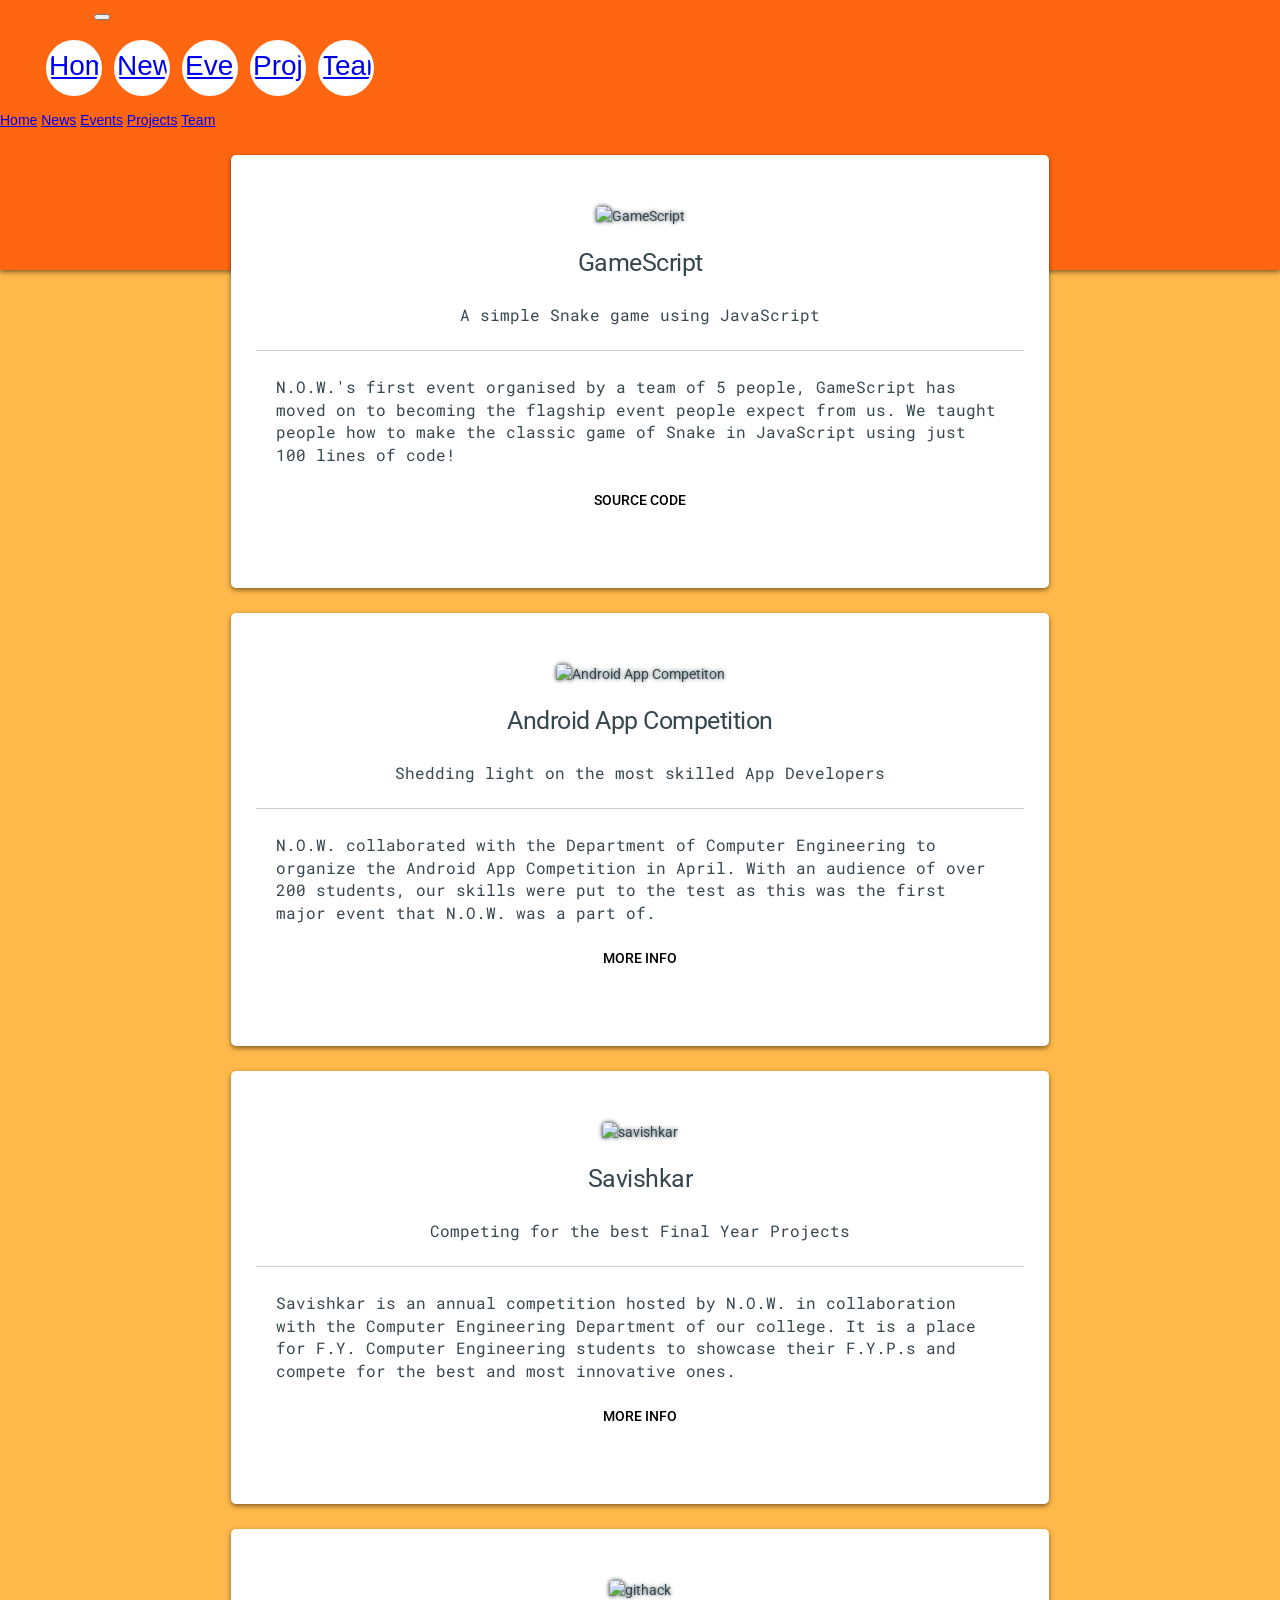
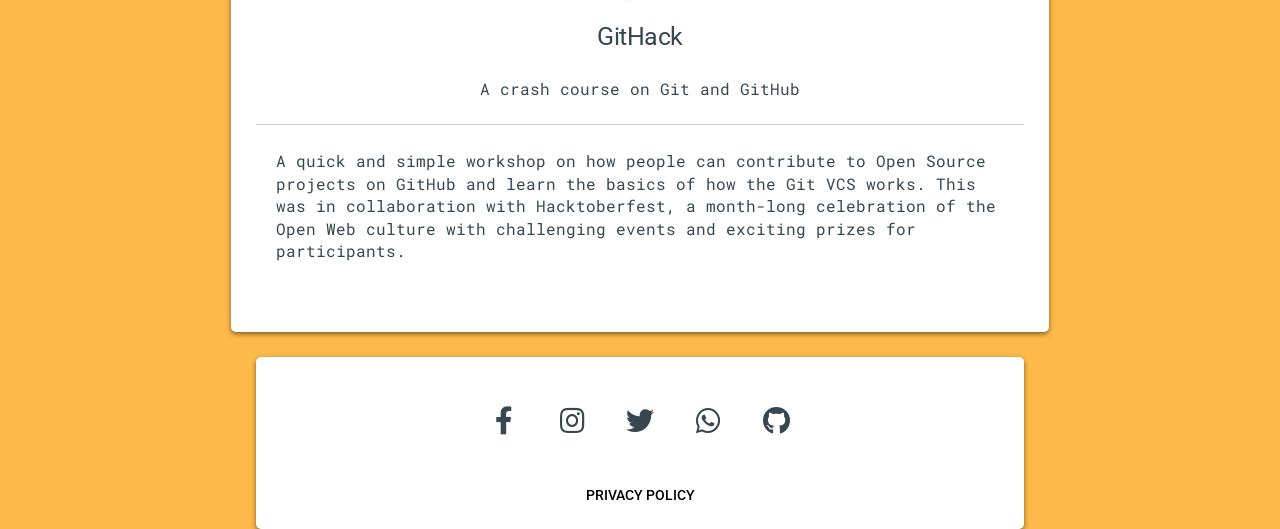
==== events.html @ fefdab47 "Merge pull request #16 from urmilshroff/master Merging Master into Priyansh branch" ====
<!DOCTYPE html>
<html lang="en" dir="ltr">

<head>
    <meta charset="utf-8">
    <meta name="viewport" content="width=device-width, initial-scale=1.0, shrink-to-fit=no">
    <meta name="description" content="A Mozilla Campus Club at MPSTME, Mumbai. We teach, promote & build Open Source software.">

    <title>N.O.W. | Events</title>

    <link rel="shortcut icon" type="image/png" href="./img/favicon.ico" />

    <link href="./css/style.css" rel="stylesheet" type="text/css">
    <link href="./css/material-design-lite.css" rel="stylesheet" type="text/css">
    <link href="./css/bootstrap-material-design.css" rel="stylesheet" type="text/css">
    <link href="https://fonts.googleapis.com/css?family=Roboto|Roboto+Mono" rel="stylesheet">
    <link rel="stylesheet" href="https://use.fontawesome.com/releases/v5.5.0/css/all.css" integrity="sha384-B4dIYHKNBt8Bc12p+WXckhzcICo0wtJAoU8YZTY5qE0Id1GSseTk6S+L3BlXeVIU" crossorigin="anonymous">

    <script src="https://ajax.googleapis.com/ajax/libs/jquery/3.3.1/jquery.min.js"></script>
    <script src="./js/bootstrap-material-design.js"></script>
</head>

<body>
    <div id="bg"></div>

    <nav class="navbar navbar-expand-lg navbar-light bg-light sticky-top">
        <a href="index.html"><img src="./img/mozilla.png" width="90" height="26" alt="Mozilla"></a>
        <button class="navbar-toggler" type="button" data-toggle="collapse" data-target="#navbarNavAltMarkup" aria-controls="navbarNavAltMarkup" aria-expanded="false" aria-label="Toggle navigation">
            <span class="navbar-toggler-icon"></span>
        </button>
        <div class="collapse navbar-collapse" id="navbarNavAltMarkup">
            <div class="navbar-nav">
                <ul class="dropdown-menu">
                    <li class="dropdown">
                    <li>
                        <a class="dropdown-toggle" data-toggle="dropdown" href="./index.html">Home<span class="caret"></span></a>
                    </li>
                    <li>
                        <a class="dropdown-toggle" data-toggle="dropdown" href="./news.html">News<span class="caret"></span></a>
                    </li>
                    <li>
                        <a class="dropdown-toggle" data-toggle="dropdown" href="./events.html">Events<span class="caret"></span></a>
                    </li>
                    <li>
                        <a class="dropdown-toggle" data-toggle="dropdown" href="./projects.html">Projects<span class="caret"></span></a>
                    </li>
                    <li>
                        <a class="dropdown-toggle" data-toggle="dropdown" href="./team.html">Team<span class="caret"></span></a>
                    </li>
                    </li>
                </ul>

                <a class="nav-item nav-link" href="./index.html">Home</a>
                <a class="nav-item nav-link" href="./news.html">News</a>
                <a class="nav-item nav-link active" href="./events.html">Events<span class="sr-only">(current)</span></a>
                <a class="nav-item nav-link" href="./projects.html">Projects</a>
                <a class="nav-item nav-link" href="./team.html">Team</a>
            </div>
        </div>
    </nav>

    <div id="event_card" class="card">
        <div><img id="landscape_photo" class="shadowed" src="./img/events/gamescript.png" alt="GameScript" /></div>
        <h1 id="name">GameScript</h1>
        <section class="tab">
            <h2 id="description">A simple Snake game using JavaScript</h2>
            <hr id="ruler" />
            <div class="content">
                <section class="element">
                    <div class="info">N.O.W.'s first event organised by a team of 5 people, GameScript has moved on to
                        becoming the flagship event people expect from us. We taught people how to make the classic game of Snake
                        in JavaScript using just
                        100 lines of code!
                        <p></p>
                        <center>
                            <a href="https://github.com/nowmozillaclub/gamescript" target="_blank">
                                <button class="mdl-button mdl-js-button mdl-js-ripple-effect">Source code</button>
                            </a>
                        </center>
                    </div>
                </section>
            </div>
        </section>
    </div>

    <div id="event_card" class="card">
        <div><img id="landscape_photo" class="shadowed" src="./img/events/android.jpg" alt="Android App Competiton" /></div>

        <h1 id="name">Android App Competition</h1>
        <section class="tab">
            <h2 id="description">Shedding light on the most skilled App Developers</h2>
            <hr id="ruler" />
            <div class="content">
                <section class="element">
                    <div class="info">N.O.W. collaborated with the Department of Computer Engineering to organize the Android App Competition in April. With an audience of over 200 students, our skills were put to the test as this was the first
                        major
                        event that N.O.W. was a part of.

                        <p></p>
                        <center>
                            <a href="https://www.facebook.com/nowmozillaclub/posts/199477137327083?__xts__%5B0%5D=68.[base64]&__tn__=-R"
                                target="_blank">
                                <button class="mdl-button mdl-js-button mdl-js-ripple-effect">More info</button>
                            </a>
                        </center>
                    </div>
                </section>
            </div>
        </section>
    </div>

    <div id="event_card" class="card">
        <div><img id="landscape_photo" class="shadowed" src="./img/events/savishkar.jpg" alt="savishkar" /></div>

        <h1 id="name">Savishkar</h1>
        <section class="tab">
            <h2 id="description">Competing for the best Final Year Projects</h2>
            <hr id="ruler" />
            <div class="content">
                <section class="element">
                    <div class="info">Savishkar is an annual competition hosted by N.O.W. in collaboration with the Computer Engineering Department of our college. It is a place for F.Y. Computer Engineering students to showcase
                        their F.Y.P.s and compete for the best and most innovative ones.
                        <p></p>
                        <center>
                            <a href="https://www.facebook.com/nowmozillaclub/posts/198446874096776?__xts__%5B0%5D=68.[base64]&__tn__=-R"
                                target="_blank">
                                <button class="mdl-button mdl-js-button mdl-js-ripple-effect">More Info</button>
                            </a>
                        </center>
                    </div>
                </section>
            </div>
        </section>
    </div>

    <div id="event_card" class="card">
        <div><img id="portrait_photo" class="shadowed" src="./img/events/githack.png" alt="githack" /></div>

        <h1 id="name">GitHack</h1>
        <h2 id="description">A crash course on Git and GitHub</h2>
        <section class="tab">

            <hr id="ruler" />
            <div class="content">
                <section class="element">
                    <div class="info">A quick and simple workshop on how people can contribute to Open Source projects on GitHub and learn the basics of how the Git VCS works. This was in collaboration with Hacktoberfest, a month-long
                        celebration of the Open Web culture with challenging events and exciting prizes for participants.</div>
                </section>
            </div>

        </section>
    </div>

    <div id="contact_card" class="card">
        <center>
            <ul>
                <li>
                    <a href="https://www.facebook.com/nowmozillaclub/" target="_blank"><i class="fab fa-facebook-f"></i></a>
                </li>

                <li>
                    <a href="https://www.instagram.com/nowmozillaclub/" target="_blank"><i class="fab fa-instagram"></i></a>
                </li>

                <li>
                    <a href="https://twitter.com/nowmozillaclub/" target="_blank"><i class="fab fa-twitter"></i></a>
                </li>

                <li>
                    <a href="https://chat.whatsapp.com/EH4xPASr5aqG9HJvwqlnXz" target="_blank"><i class="fab fa-whatsapp"></i></a>
                </li>

                <li>
                    <a href="https://github.com/nowmozillaclub/" target="_blank"><i class="fab fa-github"></i></a>
                </li>
            </ul>
            <a href="./privacy.html">
                <button class="mdl-button mdl-js-button mdl-js-ripple-effect">Privacy Policy</button>
            </a>
            <p></p>
        </center>

    </div>

</body>

</html>
---- css/style.css ----
body {
    font-family: 'Roboto', sans-serif;
    color: #37474f;
    background-color: #ffb94a;
    margin: 0;
    padding: 0;
}

ul {
    display: flex;
    position: relative;
    overflow: auto;
}

ul li {
    list-style: none;
}

ul li a {
    width: 50px;
    height: 50px;
    background: #fff;
    text-align: center;
    line-height: 45px;
    font-size: 28px;
    margin: 0 6px;
    display: block;
    border-radius: 100%;
    position: relative;
    overflow: hidden;
    border: 3px solid #fff;
    z-index: 1;
}

ul li a .fab {
    position: relative;
    color: #37474f;
    transition: .5s;
    z-index: 3;
}

ul li a:before {
    content: '';
    position: absolute;
    top: 100%;
    left: 0;
    width: 100%;
    height: 100%;
    background: #37474f;
    transition: .5s;
    z-index: 2;
}

ul li a:hover:before {
    top: 0;
}

ul li:nth-child(1) a:before {
    background: #3b5999;
}

ul li:nth-child(1) a:hover .fab {
    color: #fff;
    transform: rotateY(360deg);
}

ul li:nth-child(2) a:before {
    background: #e4405f;
}

ul li:nth-child(2) a:hover .fab {
    color: #fff;
    transform: rotateZ(360deg);
}

ul li:nth-child(3) a:before {
    background: #55acee;
}

ul li:nth-child(3) a:hover .fab {
    color: #fff;
    transform: rotateY(360deg);
}

ul li:nth-child(4) a:before {
    background: #4ec85c;
}

ul li:nth-child(4) a:hover .fab {
    color: #fff;
    transform: rotateZ(360deg);
}

ul li:nth-child(5) a:before {
    background: #333;
}

ul li:nth-child(5) a:hover .fab {
    color: #fff;
    transform: rotateY(360deg);
}

.card {
    width: 1200px;
    margin: 0 auto;
    background-color: #fff;
    border-radius: 5px;
    box-shadow: 0 2px 5px 0 rgba(0, 0, 0, 0.5);
    overflow: auto;
    font-family: 'Roboto', sans-serif;
    text-align: center;
}

.tab {
    margin-top: 10px;
    margin-bottom: 10px;
}

.title i {
    position: relative;
    left: -10px;
}

.tab>.content {
    padding: 5px 20px 5px 20px;
    position: relative;
}

.element {
    margin-bottom: 5px;
    margin-top: 5px;
}

.element .name {
    font-size: 30px;
    margin-bottom: 3px;
}

.tab>.title {
    font-size: 16px;
    padding-bottom: 8px;
    color: #ff6611;
}

.element .info {
    font-family: 'Roboto Mono', monospace;
    font-size: 16px;
    line-height: 1.4;
}

.shadowed {
    -webkit-filter: drop-shadow(px 5px 5px);
    filter: drop-shadow(0.5px 0.5px 2px #37474f);
}

.animation {
    color: #37474f;
    text-decoration: none;
    display: inline-block;
}

.animation::after {
    content: '';
    display: block;
    width: 0;
    height: 2px;
    background: #ff6611;
    transition: width .3s;
}

.animation:hover::after {
    width: 100%;
    transition: width .3s;
}

.ruler {
    display: block;
    margin-top: 0.5em;
    margin-bottom: 0.5em;
    margin-left: auto;
    margin-right: auto;
    border-width: 1px;
}

#bg {
    z-index: -1;
    position: fixed;
    width: 100%;
    height: 30%;
    top: 0;
    background-color: #ff6611;
    box-shadow: 0 2px 5px 0 rgba(0, 0, 0, 0.5);
    overflow: auto;
}

#title_card {
    padding: 50px 25px 50px 25px;
    margin-top: 50px;
    margin-bottom: 25px;
}

#title_card #photo {
    height: 100px;
    width: 100px;
    border-radius: 5px;
    box-shadow: 0 2px 5px 0 rgba(0, 0, 0, 0.5);
    overflow: auto;
}

#title_card #name {
    font-weight: normal;
    font-size: 25px;
    margin-top: 20px;
}

#description {
    font-family: 'Roboto Mono', monospace;
    font-weight: normal;
    font-size: 16px;
    line-height: 1.4;
    margin-top: 15px;
}

#about_card {
    position: relative;
    padding: 15px 32px 8px 32px;
    margin-top: 25px;
}

#about_card .element .info {
    text-align: left;
}

#about_card #slogan {
    font-style: italic;
    text-align: center;
}

#contact_card {
    display: flex;
    justify-content: center;
    align-items: center;
    position: relative;
    margin-top: 25px;
    margin-bottom: 25px;
}

#contact_card ul {
    margin-bottom: 0;
    padding: 25px;
}

#team_card {
    width: 290px;
    padding: 5px;
    margin-top: 25px;
    padding-top: 25px;
}

#team_card #photo {
    height: 345px;
    width: 230px;
    border-radius: 5px;
    box-shadow: 0 2px 5px 0 rgba(0, 0, 0, 0.5);
    overflow: auto;
    position: relative;
    bottom: 4px;
}

#team_card #github_profile {
    margin-top: 7px;
    position: relative;
    overflow: auto;
    padding: 0;
    text-align: center;
    list-style: none;
    display: inline-block;
    z-index: 0;
}

#team_card #github_profile a {
    width: 50px;
    height: 50px;
    background: #fff;
    line-height: 45px;
    font-size: 28px;
    margin: 0 6px;
    display: block;
    border-radius: 100%;
    position: relative;
    overflow: hidden;
    border: 3px solid #fff;
    z-index: 1
}

#team_card #github_profile a .fab {
    position: relative;
    color: #37474f;
    transition: .5s;
    z-index: 3;
}

#team_card #github_profile a:before {
    content: '';
    position: absolute;
    top: 100%;
    left: 0;
    width: 100%;
    height: 100%;
    background: #37474f;
    transition: .5s;
    z-index: 2;
}

#team_card #github_profile a:hover:before {
    top: 0;
}

#team_card #github_profile a:before {
    background: #333;
}

#team_card #github_profile a:hover .fab {
    color: #fff;
    transform: rotateY(360deg);
}

#project_card .element .credits {
    font-family: 'Roboto Mono', monospace;
    font-size: 16px;
    line-height: 1.4;
}

#project_card {
    padding: 50px 25px 50px 25px;
    position: relative;
    margin-top: 25px;
    margin-bottom: 25px;
}

#project_card #photo {
    height: 60px;
    width: 60px;
    border-radius: 5px;
    overflow: auto;
}

#project_card #name {
    font-weight: normal;
    font-size: 25px;
    margin-top: 20px;
}

#project_card #description {
    font-family: 'Roboto Mono', monospace;
    font-weight: normal;
    font-size: 16px;
    line-height: 1.4;
    margin-top: 15px;
}

#event_card {
    padding: 50px 25px 50px 25px;
    position: relative;
    margin-top: 25px;
    margin-bottom: 25px;
}

#event_card .element .info {
    text-align: left;
}

#event_card #landscape_photo {
    height: 310px;
    width: 490px;
    border-radius: 5px;
    overflow: auto;
}

#event_card #portrait_photo {
    height: 420px;
    width: 280px;
    border-radius: 5px;
    overflow: auto;
}

#event_card #name {
    font-weight: normal;
    font-size: 25px;
    margin-top: 20px;
}

#event_card #description {
    font-family: 'Roboto Mono', monospace;
    font-weight: normal;
    font-size: 16px;
    line-height: 1.4;
    margin-top: 15px;
}

#news_card {
    padding: 50px 25px 50px 25px;
    position: relative;
    margin-top: 25px;
    margin-bottom: 25px;
}

#news_card #photo {
    height: 80px;
    width: 80px;
    border-radius: 5px;
    box-shadow: 0 2px 5px 0 rgba(0, 0, 0, 0.5);
    overflow: auto;
}

#news_card #name {
    font-weight: normal;
    font-size: 25px;
    margin-top: 20px;
}

#news_card #description {
    font-family: 'Roboto Mono', monospace;
    font-weight: normal;
    font-size: 16px;
    line-height: 1.4;
    margin-top: 15px;
}
#privacy_card {
    font-family: 'Roboto Mono', monospace;
    font-weight: normal;
    font-size: 16px;
    line-height: 1.4;
    margin-top: 15px;
    position: relative;
    padding: 15px 32px 8px 32px;
    margin-top: 25px;
    text-align: left;
}

@media (min-width: 961px) and (max-width: 1440px) {
    .card {
        width: 60%;
    }
}

@media (min-width: 481px) and (max-width: 960px) {
    .card {
        width: 75%;
    }

    #contact_card ul {
        padding: 10px;
    }

    #event_card #landscape_photo {
        height: 220px;
        width: 350px;
    }

    #event_card #portrait_photo {
        height: 360px;
        width: 260px;
    }
}

@media (max-width: 480px) {
    .card {
        width: 90%;
    }

    #title_card {
        margin-top: 25px;
    }

    #contact_card ul {
        padding: 10px;
    }

    #team_card {
        width: 330px;
        padding-top: 25px;
        position: relative;
        left: 15px;
    }

    #team_card #photo {
        height: 400px;
        width: 280px;
    }

    #event_card #landscape_photo {
        height: 160px;
        width: 250px;
    }

    #event_card #portrait_photo {
        height: 330px;
        width: 250px;

    }    
}
---- css/material-design-lite.css ----
/**
 * material-design-lite - Material Design Components in CSS, JS and HTML
 * @version v1.3.0
 * @license Apache-2.0
 * @copyright 2015 Google, Inc.
 * @link https://github.com/google/material-design-lite
 */
@charset "UTF-8";
/**
 * Copyright 2015 Google Inc. All Rights Reserved.
 *
 * Licensed under the Apache License, Version 2.0 (the "License");
 * you may not use this file except in compliance with the License.
 * You may obtain a copy of the License at
 *
 *      http://www.apache.org/licenses/LICENSE-2.0
 *
 * Unless required by applicable law or agreed to in writing, software
 * distributed under the License is distributed on an "AS IS" BASIS,
 * WITHOUT WARRANTIES OR CONDITIONS OF ANY KIND, either express or implied.
 * See the License for the specific language governing permissions and
 * limitations under the License.
 */
/* Material Design Lite */
/**
 * Copyright 2015 Google Inc. All Rights Reserved.
 *
 * Licensed under the Apache License, Version 2.0 (the "License");
 * you may not use this file except in compliance with the License.
 * You may obtain a copy of the License at
 *
 *      http://www.apache.org/licenses/LICENSE-2.0
 *
 * Unless required by applicable law or agreed to in writing, software
 * distributed under the License is distributed on an "AS IS" BASIS,
 * WITHOUT WARRANTIES OR CONDITIONS OF ANY KIND, either express or implied.
 * See the License for the specific language governing permissions and
 * limitations under the License.
 */
/*------------------------------------*    $CONTENTS
\*------------------------------------*/
/**
 * STYLE GUIDE VARIABLES------------------Declarations of Sass variables
 * -----Typography
 * -----Colors
 * -----Textfield
 * -----Switch
 * -----Spinner
 * -----Radio
 * -----Menu
 * -----List
 * -----Layout
 * -----Icon toggles
 * -----Footer
 * -----Column
 * -----Checkbox
 * -----Card
 * -----Button
 * -----Animation
 * -----Progress
 * -----Badge
 * -----Shadows
 * -----Grid
 * -----Data table
 * -----Dialog
 * -----Snackbar
 * -----Tooltip
 * -----Chip
 *
 * Even though all variables have the `!default` directive, most of them
 * should not be changed as they are dependent one another. This can cause
 * visual distortions (like alignment issues) that are hard to track down
 * and fix.
 */
/* ==========  TYPOGRAPHY  ========== */
/* We're splitting fonts into "preferred" and "performance" in order to optimize
   page loading. For important text, such as the body, we want it to load
   immediately and not wait for the web font load, whereas for other sections,
   such as headers and titles, we're OK with things taking a bit longer to load.
   We do have some optional classes and parameters in the mixins, in case you
   definitely want to make sure you're using the preferred font and don't mind
   the performance hit.
   We should be able to improve on this once CSS Font Loading L3 becomes more
   widely available.
*/
/* ==========  COLORS  ========== */
/**
*
* Material design color palettes.
* @see http://www.google.com/design/spec/style/color.html
*
**/
/**
 * Copyright 2015 Google Inc. All Rights Reserved.
 *
 * Licensed under the Apache License, Version 2.0 (the "License");
 * you may not use this file except in compliance with the License.
 * You may obtain a copy of the License at
 *
 *      http://www.apache.org/licenses/LICENSE-2.0
 *
 * Unless required by applicable law or agreed to in writing, software
 * distributed under the License is distributed on an "AS IS" BASIS,
 * WITHOUT WARRANTIES OR CONDITIONS OF ANY KIND, either express or implied.
 * See the License for the specific language governing permissions and
 * limitations under the License.
 */
/* ==========  Color Palettes  ========== */
/* colors.scss */
/**
 * Copyright 2015 Google Inc. All Rights Reserved.
 *
 * Licensed under the Apache License, Version 2.0 (the "License");
 * you may not use this file except in compliance with the License.
 * You may obtain a copy of the License at
 *
 *      http://www.apache.org/licenses/LICENSE-2.0
 *
 * Unless required by applicable law or agreed to in writing, software
 * distributed under the License is distributed on an "AS IS" BASIS,
 * WITHOUT WARRANTIES OR CONDITIONS OF ANY KIND, either express or implied.
 * See the License for the specific language governing permissions and
 * limitations under the License.
 */
/* ==========  IMAGES  ========== */
/* ==========  Color & Themes  ========== */
/* ==========  Typography  ========== */
/* ==========  Components  ========== */
/* ==========  Standard Buttons  ========== */
/* ==========  Icon Toggles  ========== */
/* ==========  Radio Buttons  ========== */
/* ==========  Ripple effect  ========== */
/* ==========  Layout  ========== */
/* ==========  Content Tabs  ========== */
/* ==========  Checkboxes  ========== */
/* ==========  Switches  ========== */
/* ==========  Spinner  ========== */
/* ==========  Text fields  ========== */
/* ==========  Card  ========== */
/* ==========  Sliders ========== */
/* ========== Progress ========== */
/* ==========  List ========== */
/* ==========  Item ========== */
/* ==========  Dropdown menu ========== */
/* ==========  Tooltips  ========== */
/* ==========  Footer  ========== */
/* TEXTFIELD */
/* SWITCH */
/* SPINNER */
/* RADIO */
/* MENU */
/* LIST */
/* LAYOUT */
/* ICON TOGGLE */
/* FOOTER */
/*mega-footer*/
/*mini-footer*/
/* CHECKBOX */
/* CARD */
/* Card dimensions */
/* Cover image */
/* BUTTON */
/**
 *
 * Dimensions
 *
 */
/* ANIMATION */
/* PROGRESS */
/* BADGE */
/* SHADOWS */
/* GRID */
/* DATA TABLE */
/* DIALOG */
/* SNACKBAR */
/* TOOLTIP */
/* CHIP */
/**
 * Copyright 2015 Google Inc. All Rights Reserved.
 *
 * Licensed under the Apache License, Version 2.0 (the "License");
 * you may not use this file except in compliance with the License.
 * You may obtain a copy of the License at
 *
 *      http://www.apache.org/licenses/LICENSE-2.0
 *
 * Unless required by applicable law or agreed to in writing, software
 * distributed under the License is distributed on an "AS IS" BASIS,
 * WITHOUT WARRANTIES OR CONDITIONS OF ANY KIND, either express or implied.
 * See the License for the specific language governing permissions and
 * limitations under the License.
 */
/* Typography */
/* Shadows */
/* Animations */
/* Dialog */
/**
 * Copyright 2015 Google Inc. All Rights Reserved.
 *
 * Licensed under the Apache License, Version 2.0 (the "License");
 * you may not use this file except in compliance with the License.
 * You may obtain a copy of the License at
 *
 *      http://www.apache.org/licenses/LICENSE-2.0
 *
 * Unless required by applicable law or agreed to in writing, software
 * distributed under the License is distributed on an "AS IS" BASIS,
 * WITHOUT WARRANTIES OR CONDITIONS OF ANY KIND, either express or implied.
 * See the License for the specific language governing permissions and
 * limitations under the License.
 */
/**
 * Copyright 2015 Google Inc. All Rights Reserved.
 *
 * Licensed under the Apache License, Version 2.0 (the "License");
 * you may not use this file except in compliance with the License.
 * You may obtain a copy of the License at
 *
 *      http://www.apache.org/licenses/LICENSE-2.0
 *
 * Unless required by applicable law or agreed to in writing, software
 * distributed under the License is distributed on an "AS IS" BASIS,
 * WITHOUT WARRANTIES OR CONDITIONS OF ANY KIND, either express or implied.
 * See the License for the specific language governing permissions and
 * limitations under the License.
 */
/**
 * Copyright 2015 Google Inc. All Rights Reserved.
 *
 * Licensed under the Apache License, Version 2.0 (the "License");
 * you may not use this file except in compliance with the License.
 * You may obtain a copy of the License at
 *
 *      http://www.apache.org/licenses/LICENSE-2.0
 *
 * Unless required by applicable law or agreed to in writing, software
 * distributed under the License is distributed on an "AS IS" BASIS,
 * WITHOUT WARRANTIES OR CONDITIONS OF ANY KIND, either express or implied.
 * See the License for the specific language governing permissions and
 * limitations under the License.
 */
/*------------------------------------*    $CONTENTS
\*------------------------------------*/
/**
 * STYLE GUIDE VARIABLES------------------Declarations of Sass variables
 * -----Typography
 * -----Colors
 * -----Textfield
 * -----Switch
 * -----Spinner
 * -----Radio
 * -----Menu
 * -----List
 * -----Layout
 * -----Icon toggles
 * -----Footer
 * -----Column
 * -----Checkbox
 * -----Card
 * -----Button
 * -----Animation
 * -----Progress
 * -----Badge
 * -----Shadows
 * -----Grid
 * -----Data table
 * -----Dialog
 * -----Snackbar
 * -----Tooltip
 * -----Chip
 *
 * Even though all variables have the `!default` directive, most of them
 * should not be changed as they are dependent one another. This can cause
 * visual distortions (like alignment issues) that are hard to track down
 * and fix.
 */
/* ==========  TYPOGRAPHY  ========== */
/* We're splitting fonts into "preferred" and "performance" in order to optimize
   page loading. For important text, such as the body, we want it to load
   immediately and not wait for the web font load, whereas for other sections,
   such as headers and titles, we're OK with things taking a bit longer to load.
   We do have some optional classes and parameters in the mixins, in case you
   definitely want to make sure you're using the preferred font and don't mind
   the performance hit.
   We should be able to improve on this once CSS Font Loading L3 becomes more
   widely available.
*/
/* ==========  COLORS  ========== */
/**
*
* Material design color palettes.
* @see http://www.google.com/design/spec/style/color.html
*
**/
/**
 * Copyright 2015 Google Inc. All Rights Reserved.
 *
 * Licensed under the Apache License, Version 2.0 (the "License");
 * you may not use this file except in compliance with the License.
 * You may obtain a copy of the License at
 *
 *      http://www.apache.org/licenses/LICENSE-2.0
 *
 * Unless required by applicable law or agreed to in writing, software
 * distributed under the License is distributed on an "AS IS" BASIS,
 * WITHOUT WARRANTIES OR CONDITIONS OF ANY KIND, either express or implied.
 * See the License for the specific language governing permissions and
 * limitations under the License.
 */
/* ==========  Color Palettes  ========== */
/* colors.scss */
/**
 * Copyright 2015 Google Inc. All Rights Reserved.
 *
 * Licensed under the Apache License, Version 2.0 (the "License");
 * you may not use this file except in compliance with the License.
 * You may obtain a copy of the License at
 *
 *      http://www.apache.org/licenses/LICENSE-2.0
 *
 * Unless required by applicable law or agreed to in writing, software
 * distributed under the License is distributed on an "AS IS" BASIS,
 * WITHOUT WARRANTIES OR CONDITIONS OF ANY KIND, either express or implied.
 * See the License for the specific language governing permissions and
 * limitations under the License.
 */
/* ==========  IMAGES  ========== */
/* ==========  Color & Themes  ========== */
/* ==========  Typography  ========== */
/* ==========  Components  ========== */
/* ==========  Standard Buttons  ========== */
/* ==========  Icon Toggles  ========== */
/* ==========  Radio Buttons  ========== */
/* ==========  Ripple effect  ========== */
/* ==========  Layout  ========== */
/* ==========  Content Tabs  ========== */
/* ==========  Checkboxes  ========== */
/* ==========  Switches  ========== */
/* ==========  Spinner  ========== */
/* ==========  Text fields  ========== */
/* ==========  Card  ========== */
/* ==========  Sliders ========== */
/* ========== Progress ========== */
/* ==========  List ========== */
/* ==========  Item ========== */
/* ==========  Dropdown menu ========== */
/* ==========  Tooltips  ========== */
/* ==========  Footer  ========== */
/* TEXTFIELD */
/* SWITCH */
/* SPINNER */
/* RADIO */
/* MENU */
/* LIST */
/* LAYOUT */
/* ICON TOGGLE */
/* FOOTER */
/*mega-footer*/
/*mini-footer*/
/* CHECKBOX */
/* CARD */
/* Card dimensions */
/* Cover image */
/* BUTTON */
/**
 *
 * Dimensions
 *
 */
/* ANIMATION */
/* PROGRESS */
/* BADGE */
/* SHADOWS */
/* GRID */
/* DATA TABLE */
/* DIALOG */
/* SNACKBAR */
/* TOOLTIP */
/* CHIP */
/*
 * What follows is the result of much research on cross-browser styling.
 * Credit left inline and big thanks to Nicolas Gallagher, Jonathan Neal,
 * Kroc Camen, and the H5BP dev community and team.
 */
/* ==========================================================================
   Base styles: opinionated defaults
   ========================================================================== */
html {
  color: rgba(0,0,0, 0.87);
  font-size: 1em;
  line-height: 1.4; }

/*
 * Remove text-shadow in selection highlight:
 * https://twitter.com/miketaylr/status/12228805301
 *
 * These selection rule sets have to be separate.
 * Customize the background color to match your design.
 */
::-moz-selection {
  background: #b3d4fc;
  text-shadow: none; }
::selection {
  background: #b3d4fc;
  text-shadow: none; }

/*
 * A better looking default horizontal rule
 */
hr {
  display: block;
  height: 1px;
  border: 0;
  border-top: 1px solid #ccc;
  margin: 1em 0;
  padding: 0; }

/*
 * Remove the gap between audio, canvas, iframes,
 * images, videos and the bottom of their containers:
 * https://github.com/h5bp/html5-boilerplate/issues/440
 */
audio,
canvas,
iframe,
img,
svg,
video {
  vertical-align: middle; }

/*
 * Remove default fieldset styles.
 */
fieldset {
  border: 0;
  margin: 0;
  padding: 0; }

/*
 * Allow only vertical resizing of textareas.
 */
textarea {
  resize: vertical; }

/* ==========================================================================
   Browser Upgrade Prompt
   ========================================================================== */
.browserupgrade {
  margin: 0.2em 0;
  background: #ccc;
  color: #000;
  padding: 0.2em 0; }

/* ==========================================================================
   Author's custom styles
   ========================================================================== */
/* ==========================================================================
   Helper classes
   ========================================================================== */
/*
 * Hide visually and from screen readers:
 */
.hidden {
  display: none !important; }

/*
 * Hide only visually, but have it available for screen readers:
 * http://snook.ca/archives/html_and_css/hiding-content-for-accessibility
 */
.visuallyhidden {
  border: 0;
  clip: rect(0 0 0 0);
  height: 1px;
  margin: -1px;
  overflow: hidden;
  padding: 0;
  position: absolute;
  width: 1px; }

/*
 * Extends the .visuallyhidden class to allow the element
 * to be focusable when navigated to via the keyboard:
 * https://www.drupal.org/node/897638
 */
.visuallyhidden.focusable:active,
.visuallyhidden.focusable:focus {
  clip: auto;
  height: auto;
  margin: 0;
  overflow: visible;
  position: static;
  width: auto; }

/*
 * Hide visually and from screen readers, but maintain layout
 */
.invisible {
  visibility: hidden; }

/*
 * Clearfix: contain floats
 *
 * For modern browsers
 * 1. The space content is one way to avoid an Opera bug when the
 *    `contenteditable` attribute is included anywhere else in the document.
 *    Otherwise it causes space to appear at the top and bottom of elements
 *    that receive the `clearfix` class.
 * 2. The use of `table` rather than `block` is only necessary if using
 *    `:before` to contain the top-margins of child elements.
 */
.clearfix:before,
.clearfix:after {
  content: " ";
  /* 1 */
  display: table;
  /* 2 */ }

.clearfix:after {
  clear: both; }

/* ==========================================================================
   EXAMPLE Media Queries for Responsive Design.
   These examples override the primary ('mobile first') styles.
   Modify as content requires.
   ========================================================================== */
@media only screen and (min-width: 35em) {
  /* Style adjustments for viewports that meet the condition */ }

@media print, (-webkit-min-device-pixel-ratio: 1.25), (min-resolution: 1.25dppx), (min-resolution: 120dpi) {
  /* Style adjustments for high resolution devices */ }

/* ==========================================================================
   Print styles.
   Inlined to avoid the additional HTTP request:
   http://www.phpied.com/delay-loading-your-print-css/
   ========================================================================== */
@media print {
  *,
  *:before,
  *:after,
  *:first-letter {
    background: transparent !important;
    color: #000 !important;
    /* Black prints faster: http://www.sanbeiji.com/archives/953 */
    box-shadow: none !important; }
  a,
  a:visited {
    text-decoration: underline; }
  a[href]:after {
    content: " (" attr(href) ")"; }
  abbr[title]:after {
    content: " (" attr(title) ")"; }
  /*
     * Don't show links that are fragment identifiers,
     * or use the `javascript:` pseudo protocol
     */
  a[href^="#"]:after,
  a[href^="javascript:"]:after {
    content: ""; }
  pre,
  blockquote {
    border: 1px solid #999;
    page-break-inside: avoid; }
  /*
     * Printing Tables:
     * http://css-discuss.incutio.com/wiki/Printing_Tables
     */
  thead {
    display: table-header-group; }
  tr,
  img {
    page-break-inside: avoid; }
  img {
    max-width: 100% !important; }
  p,
  h2,
  h3 {
    orphans: 3;
    widows: 3; }
  h2,
  h3 {
    page-break-after: avoid; } }

/**
 * Copyright 2015 Google Inc. All Rights Reserved.
 *
 * Licensed under the Apache License, Version 2.0 (the "License");
 * you may not use this file except in compliance with the License.
 * You may obtain a copy of the License at
 *
 *      http://www.apache.org/licenses/LICENSE-2.0
 *
 * Unless required by applicable law or agreed to in writing, software
 * distributed under the License is distributed on an "AS IS" BASIS,
 * WITHOUT WARRANTIES OR CONDITIONS OF ANY KIND, either express or implied.
 * See the License for the specific language governing permissions and
 * limitations under the License.
 */
/* Remove the unwanted box around FAB buttons */
/* More info: http://goo.gl/IPwKi */
a, .mdl-accordion, .mdl-button, .mdl-card, .mdl-checkbox, .mdl-dropdown-menu,
.mdl-icon-toggle, .mdl-item, .mdl-radio, .mdl-slider, .mdl-switch, .mdl-tabs__tab {
  -webkit-tap-highlight-color: transparent;
  -webkit-tap-highlight-color: rgba(255, 255, 255, 0); }

/*
 * Make html take up the entire screen
 * Then set touch-action to avoid touch delay on mobile IE
 */
html {
  width: 100%;
  height: 100%;
  -ms-touch-action: manipulation;
  touch-action: manipulation; }

/*
* Make body take up the entire screen
* Remove body margin so layout containers don't cause extra overflow.
*/
body {
  width: 100%;
  min-height: 100%;
  margin: 0; }

/*
 * Main display reset for IE support.
 * Source: http://weblog.west-wind.com/posts/2015/Jan/12/main-HTML5-Tag-not-working-in-Internet-Explorer-91011
 */
main {
  display: block; }

/*
* Apply no display to elements with the hidden attribute.
* IE 9 and 10 support.
*/
*[hidden] {
  display: none !important; }

/**
 * Copyright 2015 Google Inc. All Rights Reserved.
 *
 * Licensed under the Apache License, Version 2.0 (the "License");
 * you may not use this file except in compliance with the License.
 * You may obtain a copy of the License at
 *
 *      http://www.apache.org/licenses/LICENSE-2.0
 *
 * Unless required by applicable law or agreed to in writing, software
 * distributed under the License is distributed on an "AS IS" BASIS,
 * WITHOUT WARRANTIES OR CONDITIONS OF ANY KIND, either express or implied.
 * See the License for the specific language governing permissions and
 * limitations under the License.
 */
/**
 * Copyright 2015 Google Inc. All Rights Reserved.
 *
 * Licensed under the Apache License, Version 2.0 (the "License");
 * you may not use this file except in compliance with the License.
 * You may obtain a copy of the License at
 *
 *      http://www.apache.org/licenses/LICENSE-2.0
 *
 * Unless required by applicable law or agreed to in writing, software
 * distributed under the License is distributed on an "AS IS" BASIS,
 * WITHOUT WARRANTIES OR CONDITIONS OF ANY KIND, either express or implied.
 * See the License for the specific language governing permissions and
 * limitations under the License.
 */
/*------------------------------------*    $CONTENTS
\*------------------------------------*/
/**
 * STYLE GUIDE VARIABLES------------------Declarations of Sass variables
 * -----Typography
 * -----Colors
 * -----Textfield
 * -----Switch
 * -----Spinner
 * -----Radio
 * -----Menu
 * -----List
 * -----Layout
 * -----Icon toggles
 * -----Footer
 * -----Column
 * -----Checkbox
 * -----Card
 * -----Button
 * -----Animation
 * -----Progress
 * -----Badge
 * -----Shadows
 * -----Grid
 * -----Data table
 * -----Dialog
 * -----Snackbar
 * -----Tooltip
 * -----Chip
 *
 * Even though all variables have the `!default` directive, most of them
 * should not be changed as they are dependent one another. This can cause
 * visual distortions (like alignment issues) that are hard to track down
 * and fix.
 */
/* ==========  TYPOGRAPHY  ========== */
/* We're splitting fonts into "preferred" and "performance" in order to optimize
   page loading. For important text, such as the body, we want it to load
   immediately and not wait for the web font load, whereas for other sections,
   such as headers and titles, we're OK with things taking a bit longer to load.
   We do have some optional classes and parameters in the mixins, in case you
   definitely want to make sure you're using the preferred font and don't mind
   the performance hit.
   We should be able to improve on this once CSS Font Loading L3 becomes more
   widely available.
*/
/* ==========  COLORS  ========== */
/**
*
* Material design color palettes.
* @see http://www.google.com/design/spec/style/color.html
*
**/
/**
 * Copyright 2015 Google Inc. All Rights Reserved.
 *
 * Licensed under the Apache License, Version 2.0 (the "License");
 * you may not use this file except in compliance with the License.
 * You may obtain a copy of the License at
 *
 *      http://www.apache.org/licenses/LICENSE-2.0
 *
 * Unless required by applicable law or agreed to in writing, software
 * distributed under the License is distributed on an "AS IS" BASIS,
 * WITHOUT WARRANTIES OR CONDITIONS OF ANY KIND, either express or implied.
 * See the License for the specific language governing permissions and
 * limitations under the License.
 */
/* ==========  Color Palettes  ========== */
/* colors.scss */
/**
 * Copyright 2015 Google Inc. All Rights Reserved.
 *
 * Licensed under the Apache License, Version 2.0 (the "License");
 * you may not use this file except in compliance with the License.
 * You may obtain a copy of the License at
 *
 *      http://www.apache.org/licenses/LICENSE-2.0
 *
 * Unless required by applicable law or agreed to in writing, software
 * distributed under the License is distributed on an "AS IS" BASIS,
 * WITHOUT WARRANTIES OR CONDITIONS OF ANY KIND, either express or implied.
 * See the License for the specific language governing permissions and
 * limitations under the License.
 */
/* ==========  IMAGES  ========== */
/* ==========  Color & Themes  ========== */
/* ==========  Typography  ========== */
/* ==========  Components  ========== */
/* ==========  Standard Buttons  ========== */
/* ==========  Icon Toggles  ========== */
/* ==========  Radio Buttons  ========== */
/* ==========  Ripple effect  ========== */
/* ==========  Layout  ========== */
/* ==========  Content Tabs  ========== */
/* ==========  Checkboxes  ========== */
/* ==========  Switches  ========== */
/* ==========  Spinner  ========== */
/* ==========  Text fields  ========== */
/* ==========  Card  ========== */
/* ==========  Sliders ========== */
/* ========== Progress ========== */
/* ==========  List ========== */
/* ==========  Item ========== */
/* ==========  Dropdown menu ========== */
/* ==========  Tooltips  ========== */
/* ==========  Footer  ========== */
/* TEXTFIELD */
/* SWITCH */
/* SPINNER */
/* RADIO */
/* MENU */
/* LIST */
/* LAYOUT */
/* ICON TOGGLE */
/* FOOTER */
/*mega-footer*/
/*mini-footer*/
/* CHECKBOX */
/* CARD */
/* Card dimensions */
/* Cover image */
/* BUTTON */
/**
 *
 * Dimensions
 *
 */
/* ANIMATION */
/* PROGRESS */
/* BADGE */
/* SHADOWS */
/* GRID */
/* DATA TABLE */
/* DIALOG */
/* SNACKBAR */
/* TOOLTIP */
/* CHIP */
/**
 * Copyright 2015 Google Inc. All Rights Reserved.
 *
 * Licensed under the Apache License, Version 2.0 (the "License");
 * you may not use this file except in compliance with the License.
 * You may obtain a copy of the License at
 *
 *      http://www.apache.org/licenses/LICENSE-2.0
 *
 * Unless required by applicable law or agreed to in writing, software
 * distributed under the License is distributed on an "AS IS" BASIS,
 * WITHOUT WARRANTIES OR CONDITIONS OF ANY KIND, either express or implied.
 * See the License for the specific language governing permissions and
 * limitations under the License.
 */
/* Typography */
/* Shadows */
/* Animations */
/* Dialog */
html, body {
  font-family: "Helvetica", "Arial", sans-serif;
  font-size: 14px;
  font-weight: 400;
  line-height: 20px; }

h1, h2, h3, h4, h5, h6, p {
  margin: 0;
  padding: 0; }

/**
  * Styles for HTML elements
  */
h1 small, h2 small, h3 small, h4 small, h5 small, h6 small {
  font-family: "Roboto", "Helvetica", "Arial", sans-serif;
  font-size: 56px;
  font-weight: 400;
  line-height: 1.35;
  letter-spacing: -0.02em;
  opacity: 0.54;
  font-size: 0.6em; }

h1 {
  font-family: "Roboto", "Helvetica", "Arial", sans-serif;
  font-size: 56px;
  font-weight: 400;
  line-height: 1.35;
  letter-spacing: -0.02em;
  margin-top: 24px;
  margin-bottom: 24px; }

h2 {
  font-family: "Roboto", "Helvetica", "Arial", sans-serif;
  font-size: 45px;
  font-weight: 400;
  line-height: 48px;
  margin-top: 24px;
  margin-bottom: 24px; }

h3 {
  font-family: "Roboto", "Helvetica", "Arial", sans-serif;
  font-size: 34px;
  font-weight: 400;
  line-height: 40px;
  margin-top: 24px;
  margin-bottom: 24px; }

h4 {
  font-family: "Roboto", "Helvetica", "Arial", sans-serif;
  font-size: 24px;
  font-weight: 400;
  line-height: 32px;
  -moz-osx-font-smoothing: grayscale;
  margin-top: 24px;
  margin-bottom: 16px; }

h5 {
  font-family: "Roboto", "Helvetica", "Arial", sans-serif;
  font-size: 20px;
  font-weight: 500;
  line-height: 1;
  letter-spacing: 0.02em;
  margin-top: 24px;
  margin-bottom: 16px; }

h6 {
  font-family: "Roboto", "Helvetica", "Arial", sans-serif;
  font-size: 16px;
  font-weight: 400;
  line-height: 24px;
  letter-spacing: 0.04em;
  margin-top: 24px;
  margin-bottom: 16px; }

p {
  font-size: 14px;
  font-weight: 400;
  line-height: 24px;
  letter-spacing: 0;
  margin-bottom: 16px; }

/* a {
  color: rgb(255,64,129);
  font-weight: 500; } */

blockquote {
  font-family: "Roboto", "Helvetica", "Arial", sans-serif;
  position: relative;
  font-size: 24px;
  font-weight: 300;
  font-style: italic;
  line-height: 1.35;
  letter-spacing: 0.08em; }
  blockquote:before {
    position: absolute;
    left: -0.5em;
    content: '“'; }
  blockquote:after {
    content: '”';
    margin-left: -0.05em; }

mark {
  background-color: #f4ff81; }

dt {
  font-weight: 700; }

address {
  font-size: 12px;
  font-weight: 400;
  line-height: 1;
  letter-spacing: 0;
  font-style: normal; }

ul, ol {
  font-size: 14px;
  font-weight: 400;
  line-height: 24px;
  letter-spacing: 0; }

/**
 * Class Name Styles
 */
.mdl-typography--display-4 {
  font-family: "Roboto", "Helvetica", "Arial", sans-serif;
  font-size: 112px;
  font-weight: 300;
  line-height: 1;
  letter-spacing: -0.04em; }

.mdl-typography--display-4-color-contrast {
  font-family: "Roboto", "Helvetica", "Arial", sans-serif;
  font-size: 112px;
  font-weight: 300;
  line-height: 1;
  letter-spacing: -0.04em;
  opacity: 0.54; }

.mdl-typography--display-3 {
  font-family: "Roboto", "Helvetica", "Arial", sans-serif;
  font-size: 56px;
  font-weight: 400;
  line-height: 1.35;
  letter-spacing: -0.02em; }

.mdl-typography--display-3-color-contrast {
  font-family: "Roboto", "Helvetica", "Arial", sans-serif;
  font-size: 56px;
  font-weight: 400;
  line-height: 1.35;
  letter-spacing: -0.02em;
  opacity: 0.54; }

.mdl-typography--display-2 {
  font-family: "Roboto", "Helvetica", "Arial", sans-serif;
  font-size: 45px;
  font-weight: 400;
  line-height: 48px; }

.mdl-typography--display-2-color-contrast {
  font-family: "Roboto", "Helvetica", "Arial", sans-serif;
  font-size: 45px;
  font-weight: 400;
  line-height: 48px;
  opacity: 0.54; }

.mdl-typography--display-1 {
  font-family: "Roboto", "Helvetica", "Arial", sans-serif;
  font-size: 34px;
  font-weight: 400;
  line-height: 40px; }

.mdl-typography--display-1-color-contrast {
  font-family: "Roboto", "Helvetica", "Arial", sans-serif;
  font-size: 34px;
  font-weight: 400;
  line-height: 40px;
  opacity: 0.54; }

.mdl-typography--headline {
  font-family: "Roboto", "Helvetica", "Arial", sans-serif;
  font-size: 24px;
  font-weight: 400;
  line-height: 32px;
  -moz-osx-font-smoothing: grayscale; }

.mdl-typography--headline-color-contrast {
  font-family: "Roboto", "Helvetica", "Arial", sans-serif;
  font-size: 24px;
  font-weight: 400;
  line-height: 32px;
  -moz-osx-font-smoothing: grayscale;
  opacity: 0.87; }

.mdl-typography--title {
  font-family: "Roboto", "Helvetica", "Arial", sans-serif;
  font-size: 20px;
  font-weight: 500;
  line-height: 1;
  letter-spacing: 0.02em; }

.mdl-typography--title-color-contrast {
  font-family: "Roboto", "Helvetica", "Arial", sans-serif;
  font-size: 20px;
  font-weight: 500;
  line-height: 1;
  letter-spacing: 0.02em;
  opacity: 0.87; }

.mdl-typography--subhead {
  font-family: "Roboto", "Helvetica", "Arial", sans-serif;
  font-size: 16px;
  font-weight: 400;
  line-height: 24px;
  letter-spacing: 0.04em; }

.mdl-typography--subhead-color-contrast {
  font-family: "Roboto", "Helvetica", "Arial", sans-serif;
  font-size: 16px;
  font-weight: 400;
  line-height: 24px;
  letter-spacing: 0.04em;
  opacity: 0.87; }

.mdl-typography--body-2 {
  font-size: 14px;
  font-weight: bold;
  line-height: 24px;
  letter-spacing: 0; }

.mdl-typography--body-2-color-contrast {
  font-size: 14px;
  font-weight: bold;
  line-height: 24px;
  letter-spacing: 0;
  opacity: 0.87; }

.mdl-typography--body-1 {
  font-size: 14px;
  font-weight: 400;
  line-height: 24px;
  letter-spacing: 0; }

.mdl-typography--body-1-color-contrast {
  font-size: 14px;
  font-weight: 400;
  line-height: 24px;
  letter-spacing: 0;
  opacity: 0.87; }

.mdl-typography--body-2-force-preferred-font {
  font-family: "Roboto", "Helvetica", "Arial", sans-serif;
  font-size: 14px;
  font-weight: 500;
  line-height: 24px;
  letter-spacing: 0; }

.mdl-typography--body-2-force-preferred-font-color-contrast {
  font-family: "Roboto", "Helvetica", "Arial", sans-serif;
  font-size: 14px;
  font-weight: 500;
  line-height: 24px;
  letter-spacing: 0;
  opacity: 0.87; }

.mdl-typography--body-1-force-preferred-font {
  font-family: "Roboto", "Helvetica", "Arial", sans-serif;
  font-size: 14px;
  font-weight: 400;
  line-height: 24px;
  letter-spacing: 0; }

.mdl-typography--body-1-force-preferred-font-color-contrast {
  font-family: "Roboto", "Helvetica", "Arial", sans-serif;
  font-size: 14px;
  font-weight: 400;
  line-height: 24px;
  letter-spacing: 0;
  opacity: 0.87; }

.mdl-typography--caption {
  font-size: 12px;
  font-weight: 400;
  line-height: 1;
  letter-spacing: 0; }

.mdl-typography--caption-force-preferred-font {
  font-family: "Roboto", "Helvetica", "Arial", sans-serif;
  font-size: 12px;
  font-weight: 400;
  line-height: 1;
  letter-spacing: 0; }

.mdl-typography--caption-color-contrast {
  font-size: 12px;
  font-weight: 400;
  line-height: 1;
  letter-spacing: 0;
  opacity: 0.54; }

.mdl-typography--caption-force-preferred-font-color-contrast {
  font-family: "Roboto", "Helvetica", "Arial", sans-serif;
  font-size: 12px;
  font-weight: 400;
  line-height: 1;
  letter-spacing: 0;
  opacity: 0.54; }

.mdl-typography--menu {
  font-family: "Roboto", "Helvetica", "Arial", sans-serif;
  font-size: 14px;
  font-weight: 500;
  line-height: 1;
  letter-spacing: 0; }

.mdl-typography--menu-color-contrast {
  font-family: "Roboto", "Helvetica", "Arial", sans-serif;
  font-size: 14px;
  font-weight: 500;
  line-height: 1;
  letter-spacing: 0;
  opacity: 0.87; }

.mdl-typography--button {
  font-family: "Roboto", "Helvetica", "Arial", sans-serif;
  font-size: 14px;
  font-weight: 500;
  text-transform: uppercase;
  line-height: 1;
  letter-spacing: 0; }

.mdl-typography--button-color-contrast {
  font-family: "Roboto", "Helvetica", "Arial", sans-serif;
  font-size: 14px;
  font-weight: 500;
  text-transform: uppercase;
  line-height: 1;
  letter-spacing: 0;
  opacity: 0.87; }

.mdl-typography--text-left {
  text-align: left; }

.mdl-typography--text-right {
  text-align: right; }

.mdl-typography--text-center {
  text-align: center; }

.mdl-typography--text-justify {
  text-align: justify; }

.mdl-typography--text-nowrap {
  white-space: nowrap; }

.mdl-typography--text-lowercase {
  text-transform: lowercase; }

.mdl-typography--text-uppercase {
  text-transform: uppercase; }

.mdl-typography--text-capitalize {
  text-transform: capitalize; }

.mdl-typography--font-thin {
  font-weight: 200 !important; }

.mdl-typography--font-light {
  font-weight: 300 !important; }

.mdl-typography--font-regular {
  font-weight: 400 !important; }

.mdl-typography--font-medium {
  font-weight: 500 !important; }

.mdl-typography--font-bold {
  font-weight: 700 !important; }

.mdl-typography--font-black {
  font-weight: 900 !important; }

.material-icons {
  font-family: 'Material Icons';
  font-weight: normal;
  font-style: normal;
  font-size: 24px;
  line-height: 1;
  letter-spacing: normal;
  text-transform: none;
  display: inline-block;
  word-wrap: normal;
  -moz-font-feature-settings: 'liga';
       font-feature-settings: 'liga';
  -webkit-font-feature-settings: 'liga';
  -webkit-font-smoothing: antialiased; }

/**
 * Copyright 2015 Google Inc. All Rights Reserved.
 *
 * Licensed under the Apache License, Version 2.0 (the "License");
 * you may not use this file except in compliance with the License.
 * You may obtain a copy of the License at
 *
 *      http://www.apache.org/licenses/LICENSE-2.0
 *
 * Unless required by applicable law or agreed to in writing, software
 * distributed under the License is distributed on an "AS IS" BASIS,
 * WITHOUT WARRANTIES OR CONDITIONS OF ANY KIND, either express or implied.
 * See the License for the specific language governing permissions and
 * limitations under the License.
 */
/**
 * Copyright 2015 Google Inc. All Rights Reserved.
 *
 * Licensed under the Apache License, Version 2.0 (the "License");
 * you may not use this file except in compliance with the License.
 * You may obtain a copy of the License at
 *
 *      http://www.apache.org/licenses/LICENSE-2.0
 *
 * Unless required by applicable law or agreed to in writing, software
 * distributed under the License is distributed on an "AS IS" BASIS,
 * WITHOUT WARRANTIES OR CONDITIONS OF ANY KIND, either express or implied.
 * See the License for the specific language governing permissions and
 * limitations under the License.
 */
/*------------------------------------*    $CONTENTS
\*------------------------------------*/
/**
 * STYLE GUIDE VARIABLES------------------Declarations of Sass variables
 * -----Typography
 * -----Colors
 * -----Textfield
 * -----Switch
 * -----Spinner
 * -----Radio
 * -----Menu
 * -----List
 * -----Layout
 * -----Icon toggles
 * -----Footer
 * -----Column
 * -----Checkbox
 * -----Card
 * -----Button
 * -----Animation
 * -----Progress
 * -----Badge
 * -----Shadows
 * -----Grid
 * -----Data table
 * -----Dialog
 * -----Snackbar
 * -----Tooltip
 * -----Chip
 *
 * Even though all variables have the `!default` directive, most of them
 * should not be changed as they are dependent one another. This can cause
 * visual distortions (like alignment issues) that are hard to track down
 * and fix.
 */
/* ==========  TYPOGRAPHY  ========== */
/* We're splitting fonts into "preferred" and "performance" in order to optimize
   page loading. For important text, such as the body, we want it to load
   immediately and not wait for the web font load, whereas for other sections,
   such as headers and titles, we're OK with things taking a bit longer to load.
   We do have some optional classes and parameters in the mixins, in case you
   definitely want to make sure you're using the preferred font and don't mind
   the performance hit.
   We should be able to improve on this once CSS Font Loading L3 becomes more
   widely available.
*/
/* ==========  COLORS  ========== */
/**
*
* Material design color palettes.
* @see http://www.google.com/design/spec/style/color.html
*
**/
/**
 * Copyright 2015 Google Inc. All Rights Reserved.
 *
 * Licensed under the Apache License, Version 2.0 (the "License");
 * you may not use this file except in compliance with the License.
 * You may obtain a copy of the License at
 *
 *      http://www.apache.org/licenses/LICENSE-2.0
 *
 * Unless required by applicable law or agreed to in writing, software
 * distributed under the License is distributed on an "AS IS" BASIS,
 * WITHOUT WARRANTIES OR CONDITIONS OF ANY KIND, either express or implied.
 * See the License for the specific language governing permissions and
 * limitations under the License.
 */
/* ==========  Color Palettes  ========== */
/* colors.scss */
/**
 * Copyright 2015 Google Inc. All Rights Reserved.
 *
 * Licensed under the Apache License, Version 2.0 (the "License");
 * you may not use this file except in compliance with the License.
 * You may obtain a copy of the License at
 *
 *      http://www.apache.org/licenses/LICENSE-2.0
 *
 * Unless required by applicable law or agreed to in writing, software
 * distributed under the License is distributed on an "AS IS" BASIS,
 * WITHOUT WARRANTIES OR CONDITIONS OF ANY KIND, either express or implied.
 * See the License for the specific language governing permissions and
 * limitations under the License.
 */
/* ==========  IMAGES  ========== */
/* ==========  Color & Themes  ========== */
/* ==========  Typography  ========== */
/* ==========  Components  ========== */
/* ==========  Standard Buttons  ========== */
/* ==========  Icon Toggles  ========== */
/* ==========  Radio Buttons  ========== */
/* ==========  Ripple effect  ========== */
/* ==========  Layout  ========== */
/* ==========  Content Tabs  ========== */
/* ==========  Checkboxes  ========== */
/* ==========  Switches  ========== */
/* ==========  Spinner  ========== */
/* ==========  Text fields  ========== */
/* ==========  Card  ========== */
/* ==========  Sliders ========== */
/* ========== Progress ========== */
/* ==========  List ========== */
/* ==========  Item ========== */
/* ==========  Dropdown menu ========== */
/* ==========  Tooltips  ========== */
/* ==========  Footer  ========== */
/* TEXTFIELD */
/* SWITCH */
/* SPINNER */
/* RADIO */
/* MENU */
/* LIST */
/* LAYOUT */
/* ICON TOGGLE */
/* FOOTER */
/*mega-footer*/
/*mini-footer*/
/* CHECKBOX */
/* CARD */
/* Card dimensions */
/* Cover image */
/* BUTTON */
/**
 *
 * Dimensions
 *
 */
/* ANIMATION */
/* PROGRESS */
/* BADGE */
/* SHADOWS */
/* GRID */
/* DATA TABLE */
/* DIALOG */
/* SNACKBAR */
/* TOOLTIP */
/* CHIP */
.mdl-color-text--red {
  color: rgb(244,67,54) !important; }

.mdl-color--red {
  background-color: rgb(244,67,54) !important; }

.mdl-color-text--red-50 {
  color: rgb(255,235,238) !important; }

.mdl-color--red-50 {
  background-color: rgb(255,235,238) !important; }

.mdl-color-text--red-100 {
  color: rgb(255,205,210) !important; }

.mdl-color--red-100 {
  background-color: rgb(255,205,210) !important; }

.mdl-color-text--red-200 {
  color: rgb(239,154,154) !important; }

.mdl-color--red-200 {
  background-color: rgb(239,154,154) !important; }

.mdl-color-text--red-300 {
  color: rgb(229,115,115) !important; }

.mdl-color--red-300 {
  background-color: rgb(229,115,115) !important; }

.mdl-color-text--red-400 {
  color: rgb(239,83,80) !important; }

.mdl-color--red-400 {
  background-color: rgb(239,83,80) !important; }

.mdl-color-text--red-500 {
  color: rgb(244,67,54) !important; }

.mdl-color--red-500 {
  background-color: rgb(244,67,54) !important; }

.mdl-color-text--red-600 {
  color: rgb(229,57,53) !important; }

.mdl-color--red-600 {
  background-color: rgb(229,57,53) !important; }

.mdl-color-text--red-700 {
  color: rgb(211,47,47) !important; }

.mdl-color--red-700 {
  background-color: rgb(211,47,47) !important; }

.mdl-color-text--red-800 {
  color: rgb(198,40,40) !important; }

.mdl-color--red-800 {
  background-color: rgb(198,40,40) !important; }

.mdl-color-text--red-900 {
  color: rgb(183,28,28) !important; }

.mdl-color--red-900 {
  background-color: rgb(183,28,28) !important; }

.mdl-color-text--red-A100 {
  color: rgb(255,138,128) !important; }

.mdl-color--red-A100 {
  background-color: rgb(255,138,128) !important; }

.mdl-color-text--red-A200 {
  color: rgb(255,82,82) !important; }

.mdl-color--red-A200 {
  background-color: rgb(255,82,82) !important; }

.mdl-color-text--red-A400 {
  color: rgb(255,23,68) !important; }

.mdl-color--red-A400 {
  background-color: rgb(255,23,68) !important; }

.mdl-color-text--red-A700 {
  color: rgb(213,0,0) !important; }

.mdl-color--red-A700 {
  background-color: rgb(213,0,0) !important; }

.mdl-color-text--pink {
  color: rgb(233,30,99) !important; }

.mdl-color--pink {
  background-color: rgb(233,30,99) !important; }

.mdl-color-text--pink-50 {
  color: rgb(252,228,236) !important; }

.mdl-color--pink-50 {
  background-color: rgb(252,228,236) !important; }

.mdl-color-text--pink-100 {
  color: rgb(248,187,208) !important; }

.mdl-color--pink-100 {
  background-color: rgb(248,187,208) !important; }

.mdl-color-text--pink-200 {
  color: rgb(244,143,177) !important; }

.mdl-color--pink-200 {
  background-color: rgb(244,143,177) !important; }

.mdl-color-text--pink-300 {
  color: rgb(240,98,146) !important; }

.mdl-color--pink-300 {
  background-color: rgb(240,98,146) !important; }

.mdl-color-text--pink-400 {
  color: rgb(236,64,122) !important; }

.mdl-color--pink-400 {
  background-color: rgb(236,64,122) !important; }

.mdl-color-text--pink-500 {
  color: rgb(233,30,99) !important; }

.mdl-color--pink-500 {
  background-color: rgb(233,30,99) !important; }

.mdl-color-text--pink-600 {
  color: rgb(216,27,96) !important; }

.mdl-color--pink-600 {
  background-color: rgb(216,27,96) !important; }

.mdl-color-text--pink-700 {
  color: rgb(194,24,91) !important; }

.mdl-color--pink-700 {
  background-color: rgb(194,24,91) !important; }

.mdl-color-text--pink-800 {
  color: rgb(173,20,87) !important; }

.mdl-color--pink-800 {
  background-color: rgb(173,20,87) !important; }

.mdl-color-text--pink-900 {
  color: rgb(136,14,79) !important; }

.mdl-color--pink-900 {
  background-color: rgb(136,14,79) !important; }

.mdl-color-text--pink-A100 {
  color: rgb(255,128,171) !important; }

.mdl-color--pink-A100 {
  background-color: rgb(255,128,171) !important; }

.mdl-color-text--pink-A200 {
  color: rgb(255,64,129) !important; }

.mdl-color--pink-A200 {
  background-color: rgb(255,64,129) !important; }

.mdl-color-text--pink-A400 {
  color: rgb(245,0,87) !important; }

.mdl-color--pink-A400 {
  background-color: rgb(245,0,87) !important; }

.mdl-color-text--pink-A700 {
  color: rgb(197,17,98) !important; }

.mdl-color--pink-A700 {
  background-color: rgb(197,17,98) !important; }

.mdl-color-text--purple {
  color: rgb(156,39,176) !important; }

.mdl-color--purple {
  background-color: rgb(156,39,176) !important; }

.mdl-color-text--purple-50 {
  color: rgb(243,229,245) !important; }

.mdl-color--purple-50 {
  background-color: rgb(243,229,245) !important; }

.mdl-color-text--purple-100 {
  color: rgb(225,190,231) !important; }

.mdl-color--purple-100 {
  background-color: rgb(225,190,231) !important; }

.mdl-color-text--purple-200 {
  color: rgb(206,147,216) !important; }

.mdl-color--purple-200 {
  background-color: rgb(206,147,216) !important; }

.mdl-color-text--purple-300 {
  color: rgb(186,104,200) !important; }

.mdl-color--purple-300 {
  background-color: rgb(186,104,200) !important; }

.mdl-color-text--purple-400 {
  color: rgb(171,71,188) !important; }

.mdl-color--purple-400 {
  background-color: rgb(171,71,188) !important; }

.mdl-color-text--purple-500 {
  color: rgb(156,39,176) !important; }

.mdl-color--purple-500 {
  background-color: rgb(156,39,176) !important; }

.mdl-color-text--purple-600 {
  color: rgb(142,36,170) !important; }

.mdl-color--purple-600 {
  background-color: rgb(142,36,170) !important; }

.mdl-color-text--purple-700 {
  color: rgb(123,31,162) !important; }

.mdl-color--purple-700 {
  background-color: rgb(123,31,162) !important; }

.mdl-color-text--purple-800 {
  color: rgb(106,27,154) !important; }

.mdl-color--purple-800 {
  background-color: rgb(106,27,154) !important; }

.mdl-color-text--purple-900 {
  color: rgb(74,20,140) !important; }

.mdl-color--purple-900 {
  background-color: rgb(74,20,140) !important; }

.mdl-color-text--purple-A100 {
  color: rgb(234,128,252) !important; }

.mdl-color--purple-A100 {
  background-color: rgb(234,128,252) !important; }

.mdl-color-text--purple-A200 {
  color: rgb(224,64,251) !important; }

.mdl-color--purple-A200 {
  background-color: rgb(224,64,251) !important; }

.mdl-color-text--purple-A400 {
  color: rgb(213,0,249) !important; }

.mdl-color--purple-A400 {
  background-color: rgb(213,0,249) !important; }

.mdl-color-text--purple-A700 {
  color: rgb(170,0,255) !important; }

.mdl-color--purple-A700 {
  background-color: rgb(170,0,255) !important; }

.mdl-color-text--deep-purple {
  color: rgb(103,58,183) !important; }

.mdl-color--deep-purple {
  background-color: rgb(103,58,183) !important; }

.mdl-color-text--deep-purple-50 {
  color: rgb(237,231,246) !important; }

.mdl-color--deep-purple-50 {
  background-color: rgb(237,231,246) !important; }

.mdl-color-text--deep-purple-100 {
  color: rgb(209,196,233) !important; }

.mdl-color--deep-purple-100 {
  background-color: rgb(209,196,233) !important; }

.mdl-color-text--deep-purple-200 {
  color: rgb(179,157,219) !important; }

.mdl-color--deep-purple-200 {
  background-color: rgb(179,157,219) !important; }

.mdl-color-text--deep-purple-300 {
  color: rgb(149,117,205) !important; }

.mdl-color--deep-purple-300 {
  background-color: rgb(149,117,205) !important; }

.mdl-color-text--deep-purple-400 {
  color: rgb(126,87,194) !important; }

.mdl-color--deep-purple-400 {
  background-color: rgb(126,87,194) !important; }

.mdl-color-text--deep-purple-500 {
  color: rgb(103,58,183) !important; }

.mdl-color--deep-purple-500 {
  background-color: rgb(103,58,183) !important; }

.mdl-color-text--deep-purple-600 {
  color: rgb(94,53,177) !important; }

.mdl-color--deep-purple-600 {
  background-color: rgb(94,53,177) !important; }

.mdl-color-text--deep-purple-700 {
  color: rgb(81,45,168) !important; }

.mdl-color--deep-purple-700 {
  background-color: rgb(81,45,168) !important; }

.mdl-color-text--deep-purple-800 {
  color: rgb(69,39,160) !important; }

.mdl-color--deep-purple-800 {
  background-color: rgb(69,39,160) !important; }

.mdl-color-text--deep-purple-900 {
  color: rgb(49,27,146) !important; }

.mdl-color--deep-purple-900 {
  background-color: rgb(49,27,146) !important; }

.mdl-color-text--deep-purple-A100 {
  color: rgb(179,136,255) !important; }

.mdl-color--deep-purple-A100 {
  background-color: rgb(179,136,255) !important; }

.mdl-color-text--deep-purple-A200 {
  color: rgb(124,77,255) !important; }

.mdl-color--deep-purple-A200 {
  background-color: rgb(124,77,255) !important; }

.mdl-color-text--deep-purple-A400 {
  color: rgb(101,31,255) !important; }

.mdl-color--deep-purple-A400 {
  background-color: rgb(101,31,255) !important; }

.mdl-color-text--deep-purple-A700 {
  color: rgb(98,0,234) !important; }

.mdl-color--deep-purple-A700 {
  background-color: rgb(98,0,234) !important; }

.mdl-color-text--indigo {
  color: rgb(63,81,181) !important; }

.mdl-color--indigo {
  background-color: rgb(63,81,181) !important; }

.mdl-color-text--indigo-50 {
  color: rgb(232,234,246) !important; }

.mdl-color--indigo-50 {
  background-color: rgb(232,234,246) !important; }

.mdl-color-text--indigo-100 {
  color: rgb(197,202,233) !important; }

.mdl-color--indigo-100 {
  background-color: rgb(197,202,233) !important; }

.mdl-color-text--indigo-200 {
  color: rgb(159,168,218) !important; }

.mdl-color--indigo-200 {
  background-color: rgb(159,168,218) !important; }

.mdl-color-text--indigo-300 {
  color: rgb(121,134,203) !important; }

.mdl-color--indigo-300 {
  background-color: rgb(121,134,203) !important; }

.mdl-color-text--indigo-400 {
  color: rgb(92,107,192) !important; }

.mdl-color--indigo-400 {
  background-color: rgb(92,107,192) !important; }

.mdl-color-text--indigo-500 {
  color: rgb(63,81,181) !important; }

.mdl-color--indigo-500 {
  background-color: rgb(63,81,181) !important; }

.mdl-color-text--indigo-600 {
  color: rgb(57,73,171) !important; }

.mdl-color--indigo-600 {
  background-color: rgb(57,73,171) !important; }

.mdl-color-text--indigo-700 {
  color: rgb(48,63,159) !important; }

.mdl-color--indigo-700 {
  background-color: rgb(48,63,159) !important; }

.mdl-color-text--indigo-800 {
  color: rgb(40,53,147) !important; }

.mdl-color--indigo-800 {
  background-color: rgb(40,53,147) !important; }

.mdl-color-text--indigo-900 {
  color: rgb(26,35,126) !important; }

.mdl-color--indigo-900 {
  background-color: rgb(26,35,126) !important; }

.mdl-color-text--indigo-A100 {
  color: rgb(140,158,255) !important; }

.mdl-color--indigo-A100 {
  background-color: rgb(140,158,255) !important; }

.mdl-color-text--indigo-A200 {
  color: rgb(83,109,254) !important; }

.mdl-color--indigo-A200 {
  background-color: rgb(83,109,254) !important; }

.mdl-color-text--indigo-A400 {
  color: rgb(61,90,254) !important; }

.mdl-color--indigo-A400 {
  background-color: rgb(61,90,254) !important; }

.mdl-color-text--indigo-A700 {
  color: rgb(48,79,254) !important; }

.mdl-color--indigo-A700 {
  background-color: rgb(48,79,254) !important; }

.mdl-color-text--blue {
  color: rgb(33,150,243) !important; }

.mdl-color--blue {
  background-color: rgb(33,150,243) !important; }

.mdl-color-text--blue-50 {
  color: rgb(227,242,253) !important; }

.mdl-color--blue-50 {
  background-color: rgb(227,242,253) !important; }

.mdl-color-text--blue-100 {
  color: rgb(187,222,251) !important; }

.mdl-color--blue-100 {
  background-color: rgb(187,222,251) !important; }

.mdl-color-text--blue-200 {
  color: rgb(144,202,249) !important; }

.mdl-color--blue-200 {
  background-color: rgb(144,202,249) !important; }

.mdl-color-text--blue-300 {
  color: rgb(100,181,246) !important; }

.mdl-color--blue-300 {
  background-color: rgb(100,181,246) !important; }

.mdl-color-text--blue-400 {
  color: rgb(66,165,245) !important; }

.mdl-color--blue-400 {
  background-color: rgb(66,165,245) !important; }

.mdl-color-text--blue-500 {
  color: rgb(33,150,243) !important; }

.mdl-color--blue-500 {
  background-color: rgb(33,150,243) !important; }

.mdl-color-text--blue-600 {
  color: rgb(30,136,229) !important; }

.mdl-color--blue-600 {
  background-color: rgb(30,136,229) !important; }

.mdl-color-text--blue-700 {
  color: rgb(25,118,210) !important; }

.mdl-color--blue-700 {
  background-color: rgb(25,118,210) !important; }

.mdl-color-text--blue-800 {
  color: rgb(21,101,192) !important; }

.mdl-color--blue-800 {
  background-color: rgb(21,101,192) !important; }

.mdl-color-text--blue-900 {
  color: rgb(13,71,161) !important; }

.mdl-color--blue-900 {
  background-color: rgb(13,71,161) !important; }

.mdl-color-text--blue-A100 {
  color: rgb(130,177,255) !important; }

.mdl-color--blue-A100 {
  background-color: rgb(130,177,255) !important; }

.mdl-color-text--blue-A200 {
  color: rgb(68,138,255) !important; }

.mdl-color--blue-A200 {
  background-color: rgb(68,138,255) !important; }

.mdl-color-text--blue-A400 {
  color: rgb(41,121,255) !important; }

.mdl-color--blue-A400 {
  background-color: rgb(41,121,255) !important; }

.mdl-color-text--blue-A700 {
  color: rgb(41,98,255) !important; }

.mdl-color--blue-A700 {
  background-color: rgb(41,98,255) !important; }

.mdl-color-text--light-blue {
  color: rgb(3,169,244) !important; }

.mdl-color--light-blue {
  background-color: rgb(3,169,244) !important; }

.mdl-color-text--light-blue-50 {
  color: rgb(225,245,254) !important; }

.mdl-color--light-blue-50 {
  background-color: rgb(225,245,254) !important; }

.mdl-color-text--light-blue-100 {
  color: rgb(179,229,252) !important; }

.mdl-color--light-blue-100 {
  background-color: rgb(179,229,252) !important; }

.mdl-color-text--light-blue-200 {
  color: rgb(129,212,250) !important; }

.mdl-color--light-blue-200 {
  background-color: rgb(129,212,250) !important; }

.mdl-color-text--light-blue-300 {
  color: rgb(79,195,247) !important; }

.mdl-color--light-blue-300 {
  background-color: rgb(79,195,247) !important; }

.mdl-color-text--light-blue-400 {
  color: rgb(41,182,246) !important; }

.mdl-color--light-blue-400 {
  background-color: rgb(41,182,246) !important; }

.mdl-color-text--light-blue-500 {
  color: rgb(3,169,244) !important; }

.mdl-color--light-blue-500 {
  background-color: rgb(3,169,244) !important; }

.mdl-color-text--light-blue-600 {
  color: rgb(3,155,229) !important; }

.mdl-color--light-blue-600 {
  background-color: rgb(3,155,229) !important; }

.mdl-color-text--light-blue-700 {
  color: rgb(2,136,209) !important; }

.mdl-color--light-blue-700 {
  background-color: rgb(2,136,209) !important; }

.mdl-color-text--light-blue-800 {
  color: rgb(2,119,189) !important; }

.mdl-color--light-blue-800 {
  background-color: rgb(2,119,189) !important; }

.mdl-color-text--light-blue-900 {
  color: rgb(1,87,155) !important; }

.mdl-color--light-blue-900 {
  background-color: rgb(1,87,155) !important; }

.mdl-color-text--light-blue-A100 {
  color: rgb(128,216,255) !important; }

.mdl-color--light-blue-A100 {
  background-color: rgb(128,216,255) !important; }

.mdl-color-text--light-blue-A200 {
  color: rgb(64,196,255) !important; }

.mdl-color--light-blue-A200 {
  background-color: rgb(64,196,255) !important; }

.mdl-color-text--light-blue-A400 {
  color: rgb(0,176,255) !important; }

.mdl-color--light-blue-A400 {
  background-color: rgb(0,176,255) !important; }

.mdl-color-text--light-blue-A700 {
  color: rgb(0,145,234) !important; }

.mdl-color--light-blue-A700 {
  background-color: rgb(0,145,234) !important; }

.mdl-color-text--cyan {
  color: rgb(0,188,212) !important; }

.mdl-color--cyan {
  background-color: rgb(0,188,212) !important; }

.mdl-color-text--cyan-50 {
  color: rgb(224,247,250) !important; }

.mdl-color--cyan-50 {
  background-color: rgb(224,247,250) !important; }

.mdl-color-text--cyan-100 {
  color: rgb(178,235,242) !important; }

.mdl-color--cyan-100 {
  background-color: rgb(178,235,242) !important; }

.mdl-color-text--cyan-200 {
  color: rgb(128,222,234) !important; }

.mdl-color--cyan-200 {
  background-color: rgb(128,222,234) !important; }

.mdl-color-text--cyan-300 {
  color: rgb(77,208,225) !important; }

.mdl-color--cyan-300 {
  background-color: rgb(77,208,225) !important; }

.mdl-color-text--cyan-400 {
  color: rgb(38,198,218) !important; }

.mdl-color--cyan-400 {
  background-color: rgb(38,198,218) !important; }

.mdl-color-text--cyan-500 {
  color: rgb(0,188,212) !important; }

.mdl-color--cyan-500 {
  background-color: rgb(0,188,212) !important; }

.mdl-color-text--cyan-600 {
  color: rgb(0,172,193) !important; }

.mdl-color--cyan-600 {
  background-color: rgb(0,172,193) !important; }

.mdl-color-text--cyan-700 {
  color: rgb(0,151,167) !important; }

.mdl-color--cyan-700 {
  background-color: rgb(0,151,167) !important; }

.mdl-color-text--cyan-800 {
  color: rgb(0,131,143) !important; }

.mdl-color--cyan-800 {
  background-color: rgb(0,131,143) !important; }

.mdl-color-text--cyan-900 {
  color: rgb(0,96,100) !important; }

.mdl-color--cyan-900 {
  background-color: rgb(0,96,100) !important; }

.mdl-color-text--cyan-A100 {
  color: rgb(132,255,255) !important; }

.mdl-color--cyan-A100 {
  background-color: rgb(132,255,255) !important; }

.mdl-color-text--cyan-A200 {
  color: rgb(24,255,255) !important; }

.mdl-color--cyan-A200 {
  background-color: rgb(24,255,255) !important; }

.mdl-color-text--cyan-A400 {
  color: rgb(0,229,255) !important; }

.mdl-color--cyan-A400 {
  background-color: rgb(0,229,255) !important; }

.mdl-color-text--cyan-A700 {
  color: rgb(0,184,212) !important; }

.mdl-color--cyan-A700 {
  background-color: rgb(0,184,212) !important; }

.mdl-color-text--teal {
  color: rgb(0,150,136) !important; }

.mdl-color--teal {
  background-color: rgb(0,150,136) !important; }

.mdl-color-text--teal-50 {
  color: rgb(224,242,241) !important; }

.mdl-color--teal-50 {
  background-color: rgb(224,242,241) !important; }

.mdl-color-text--teal-100 {
  color: rgb(178,223,219) !important; }

.mdl-color--teal-100 {
  background-color: rgb(178,223,219) !important; }

.mdl-color-text--teal-200 {
  color: rgb(128,203,196) !important; }

.mdl-color--teal-200 {
  background-color: rgb(128,203,196) !important; }

.mdl-color-text--teal-300 {
  color: rgb(77,182,172) !important; }

.mdl-color--teal-300 {
  background-color: rgb(77,182,172) !important; }

.mdl-color-text--teal-400 {
  color: rgb(38,166,154) !important; }

.mdl-color--teal-400 {
  background-color: rgb(38,166,154) !important; }

.mdl-color-text--teal-500 {
  color: rgb(0,150,136) !important; }

.mdl-color--teal-500 {
  background-color: rgb(0,150,136) !important; }

.mdl-color-text--teal-600 {
  color: rgb(0,137,123) !important; }

.mdl-color--teal-600 {
  background-color: rgb(0,137,123) !important; }

.mdl-color-text--teal-700 {
  color: rgb(0,121,107) !important; }

.mdl-color--teal-700 {
  background-color: rgb(0,121,107) !important; }

.mdl-color-text--teal-800 {
  color: rgb(0,105,92) !important; }

.mdl-color--teal-800 {
  background-color: rgb(0,105,92) !important; }

.mdl-color-text--teal-900 {
  color: rgb(0,77,64) !important; }

.mdl-color--teal-900 {
  background-color: rgb(0,77,64) !important; }

.mdl-color-text--teal-A100 {
  color: rgb(167,255,235) !important; }

.mdl-color--teal-A100 {
  background-color: rgb(167,255,235) !important; }

.mdl-color-text--teal-A200 {
  color: rgb(100,255,218) !important; }

.mdl-color--teal-A200 {
  background-color: rgb(100,255,218) !important; }

.mdl-color-text--teal-A400 {
  color: rgb(29,233,182) !important; }

.mdl-color--teal-A400 {
  background-color: rgb(29,233,182) !important; }

.mdl-color-text--teal-A700 {
  color: rgb(0,191,165) !important; }

.mdl-color--teal-A700 {
  background-color: rgb(0,191,165) !important; }

.mdl-color-text--green {
  color: rgb(76,175,80) !important; }

.mdl-color--green {
  background-color: rgb(76,175,80) !important; }

.mdl-color-text--green-50 {
  color: rgb(232,245,233) !important; }

.mdl-color--green-50 {
  background-color: rgb(232,245,233) !important; }

.mdl-color-text--green-100 {
  color: rgb(200,230,201) !important; }

.mdl-color--green-100 {
  background-color: rgb(200,230,201) !important; }

.mdl-color-text--green-200 {
  color: rgb(165,214,167) !important; }

.mdl-color--green-200 {
  background-color: rgb(165,214,167) !important; }

.mdl-color-text--green-300 {
  color: rgb(129,199,132) !important; }

.mdl-color--green-300 {
  background-color: rgb(129,199,132) !important; }

.mdl-color-text--green-400 {
  color: rgb(102,187,106) !important; }

.mdl-color--green-400 {
  background-color: rgb(102,187,106) !important; }

.mdl-color-text--green-500 {
  color: rgb(76,175,80) !important; }

.mdl-color--green-500 {
  background-color: rgb(76,175,80) !important; }

.mdl-color-text--green-600 {
  color: rgb(67,160,71) !important; }

.mdl-color--green-600 {
  background-color: rgb(67,160,71) !important; }

.mdl-color-text--green-700 {
  color: rgb(56,142,60) !important; }

.mdl-color--green-700 {
  background-color: rgb(56,142,60) !important; }

.mdl-color-text--green-800 {
  color: rgb(46,125,50) !important; }

.mdl-color--green-800 {
  background-color: rgb(46,125,50) !important; }

.mdl-color-text--green-900 {
  color: rgb(27,94,32) !important; }

.mdl-color--green-900 {
  background-color: rgb(27,94,32) !important; }

.mdl-color-text--green-A100 {
  color: rgb(185,246,202) !important; }

.mdl-color--green-A100 {
  background-color: rgb(185,246,202) !important; }

.mdl-color-text--green-A200 {
  color: rgb(105,240,174) !important; }

.mdl-color--green-A200 {
  background-color: rgb(105,240,174) !important; }

.mdl-color-text--green-A400 {
  color: rgb(0,230,118) !important; }

.mdl-color--green-A400 {
  background-color: rgb(0,230,118) !important; }

.mdl-color-text--green-A700 {
  color: rgb(0,200,83) !important; }

.mdl-color--green-A700 {
  background-color: rgb(0,200,83) !important; }

.mdl-color-text--light-green {
  color: rgb(139,195,74) !important; }

.mdl-color--light-green {
  background-color: rgb(139,195,74) !important; }

.mdl-color-text--light-green-50 {
  color: rgb(241,248,233) !important; }

.mdl-color--light-green-50 {
  background-color: rgb(241,248,233) !important; }

.mdl-color-text--light-green-100 {
  color: rgb(220,237,200) !important; }

.mdl-color--light-green-100 {
  background-color: rgb(220,237,200) !important; }

.mdl-color-text--light-green-200 {
  color: rgb(197,225,165) !important; }

.mdl-color--light-green-200 {
  background-color: rgb(197,225,165) !important; }

.mdl-color-text--light-green-300 {
  color: rgb(174,213,129) !important; }

.mdl-color--light-green-300 {
  background-color: rgb(174,213,129) !important; }

.mdl-color-text--light-green-400 {
  color: rgb(156,204,101) !important; }

.mdl-color--light-green-400 {
  background-color: rgb(156,204,101) !important; }

.mdl-color-text--light-green-500 {
  color: rgb(139,195,74) !important; }

.mdl-color--light-green-500 {
  background-color: rgb(139,195,74) !important; }

.mdl-color-text--light-green-600 {
  color: rgb(124,179,66) !important; }

.mdl-color--light-green-600 {
  background-color: rgb(124,179,66) !important; }

.mdl-color-text--light-green-700 {
  color: rgb(104,159,56) !important; }

.mdl-color--light-green-700 {
  background-color: rgb(104,159,56) !important; }

.mdl-color-text--light-green-800 {
  color: rgb(85,139,47) !important; }

.mdl-color--light-green-800 {
  background-color: rgb(85,139,47) !important; }

.mdl-color-text--light-green-900 {
  color: rgb(51,105,30) !important; }

.mdl-color--light-green-900 {
  background-color: rgb(51,105,30) !important; }

.mdl-color-text--light-green-A100 {
  color: rgb(204,255,144) !important; }

.mdl-color--light-green-A100 {
  background-color: rgb(204,255,144) !important; }

.mdl-color-text--light-green-A200 {
  color: rgb(178,255,89) !important; }

.mdl-color--light-green-A200 {
  background-color: rgb(178,255,89) !important; }

.mdl-color-text--light-green-A400 {
  color: rgb(118,255,3) !important; }

.mdl-color--light-green-A400 {
  background-color: rgb(118,255,3) !important; }

.mdl-color-text--light-green-A700 {
  color: rgb(100,221,23) !important; }

.mdl-color--light-green-A700 {
  background-color: rgb(100,221,23) !important; }

.mdl-color-text--lime {
  color: rgb(205,220,57) !important; }

.mdl-color--lime {
  background-color: rgb(205,220,57) !important; }

.mdl-color-text--lime-50 {
  color: rgb(249,251,231) !important; }

.mdl-color--lime-50 {
  background-color: rgb(249,251,231) !important; }

.mdl-color-text--lime-100 {
  color: rgb(240,244,195) !important; }

.mdl-color--lime-100 {
  background-color: rgb(240,244,195) !important; }

.mdl-color-text--lime-200 {
  color: rgb(230,238,156) !important; }

.mdl-color--lime-200 {
  background-color: rgb(230,238,156) !important; }

.mdl-color-text--lime-300 {
  color: rgb(220,231,117) !important; }

.mdl-color--lime-300 {
  background-color: rgb(220,231,117) !important; }

.mdl-color-text--lime-400 {
  color: rgb(212,225,87) !important; }

.mdl-color--lime-400 {
  background-color: rgb(212,225,87) !important; }

.mdl-color-text--lime-500 {
  color: rgb(205,220,57) !important; }

.mdl-color--lime-500 {
  background-color: rgb(205,220,57) !important; }

.mdl-color-text--lime-600 {
  color: rgb(192,202,51) !important; }

.mdl-color--lime-600 {
  background-color: rgb(192,202,51) !important; }

.mdl-color-text--lime-700 {
  color: rgb(175,180,43) !important; }

.mdl-color--lime-700 {
  background-color: rgb(175,180,43) !important; }

.mdl-color-text--lime-800 {
  color: rgb(158,157,36) !important; }

.mdl-color--lime-800 {
  background-color: rgb(158,157,36) !important; }

.mdl-color-text--lime-900 {
  color: rgb(130,119,23) !important; }

.mdl-color--lime-900 {
  background-color: rgb(130,119,23) !important; }

.mdl-color-text--lime-A100 {
  color: rgb(244,255,129) !important; }

.mdl-color--lime-A100 {
  background-color: rgb(244,255,129) !important; }

.mdl-color-text--lime-A200 {
  color: rgb(238,255,65) !important; }

.mdl-color--lime-A200 {
  background-color: rgb(238,255,65) !important; }

.mdl-color-text--lime-A400 {
  color: rgb(198,255,0) !important; }

.mdl-color--lime-A400 {
  background-color: rgb(198,255,0) !important; }

.mdl-color-text--lime-A700 {
  color: rgb(174,234,0) !important; }

.mdl-color--lime-A700 {
  background-color: rgb(174,234,0) !important; }

.mdl-color-text--yellow {
  color: rgb(255,235,59) !important; }

.mdl-color--yellow {
  background-color: rgb(255,235,59) !important; }

.mdl-color-text--yellow-50 {
  color: rgb(255,253,231) !important; }

.mdl-color--yellow-50 {
  background-color: rgb(255,253,231) !important; }

.mdl-color-text--yellow-100 {
  color: rgb(255,249,196) !important; }

.mdl-color--yellow-100 {
  background-color: rgb(255,249,196) !important; }

.mdl-color-text--yellow-200 {
  color: rgb(255,245,157) !important; }

.mdl-color--yellow-200 {
  background-color: rgb(255,245,157) !important; }

.mdl-color-text--yellow-300 {
  color: rgb(255,241,118) !important; }

.mdl-color--yellow-300 {
  background-color: rgb(255,241,118) !important; }

.mdl-color-text--yellow-400 {
  color: rgb(255,238,88) !important; }

.mdl-color--yellow-400 {
  background-color: rgb(255,238,88) !important; }

.mdl-color-text--yellow-500 {
  color: rgb(255,235,59) !important; }

.mdl-color--yellow-500 {
  background-color: rgb(255,235,59) !important; }

.mdl-color-text--yellow-600 {
  color: rgb(253,216,53) !important; }

.mdl-color--yellow-600 {
  background-color: rgb(253,216,53) !important; }

.mdl-color-text--yellow-700 {
  color: rgb(251,192,45) !important; }

.mdl-color--yellow-700 {
  background-color: rgb(251,192,45) !important; }

.mdl-color-text--yellow-800 {
  color: rgb(249,168,37) !important; }

.mdl-color--yellow-800 {
  background-color: rgb(249,168,37) !important; }

.mdl-color-text--yellow-900 {
  color: rgb(245,127,23) !important; }

.mdl-color--yellow-900 {
  background-color: rgb(245,127,23) !important; }

.mdl-color-text--yellow-A100 {
  color: rgb(255,255,141) !important; }

.mdl-color--yellow-A100 {
  background-color: rgb(255,255,141) !important; }

.mdl-color-text--yellow-A200 {
  color: rgb(255,255,0) !important; }

.mdl-color--yellow-A200 {
  background-color: rgb(255,255,0) !important; }

.mdl-color-text--yellow-A400 {
  color: rgb(255,234,0) !important; }

.mdl-color--yellow-A400 {
  background-color: rgb(255,234,0) !important; }

.mdl-color-text--yellow-A700 {
  color: rgb(255,214,0) !important; }

.mdl-color--yellow-A700 {
  background-color: rgb(255,214,0) !important; }

.mdl-color-text--amber {
  color: rgb(255,193,7) !important; }

.mdl-color--amber {
  background-color: rgb(255,193,7) !important; }

.mdl-color-text--amber-50 {
  color: rgb(255,248,225) !important; }

.mdl-color--amber-50 {
  background-color: rgb(255,248,225) !important; }

.mdl-color-text--amber-100 {
  color: rgb(255,236,179) !important; }

.mdl-color--amber-100 {
  background-color: rgb(255,236,179) !important; }

.mdl-color-text--amber-200 {
  color: rgb(255,224,130) !important; }

.mdl-color--amber-200 {
  background-color: rgb(255,224,130) !important; }

.mdl-color-text--amber-300 {
  color: rgb(255,213,79) !important; }

.mdl-color--amber-300 {
  background-color: rgb(255,213,79) !important; }

.mdl-color-text--amber-400 {
  color: rgb(255,202,40) !important; }

.mdl-color--amber-400 {
  background-color: rgb(255,202,40) !important; }

.mdl-color-text--amber-500 {
  color: rgb(255,193,7) !important; }

.mdl-color--amber-500 {
  background-color: rgb(255,193,7) !important; }

.mdl-color-text--amber-600 {
  color: rgb(255,179,0) !important; }

.mdl-color--amber-600 {
  background-color: rgb(255,179,0) !important; }

.mdl-color-text--amber-700 {
  color: rgb(255,160,0) !important; }

.mdl-color--amber-700 {
  background-color: rgb(255,160,0) !important; }

.mdl-color-text--amber-800 {
  color: rgb(255,143,0) !important; }

.mdl-color--amber-800 {
  background-color: rgb(255,143,0) !important; }

.mdl-color-text--amber-900 {
  color: rgb(255,111,0) !important; }

.mdl-color--amber-900 {
  background-color: rgb(255,111,0) !important; }

.mdl-color-text--amber-A100 {
  color: rgb(255,229,127) !important; }

.mdl-color--amber-A100 {
  background-color: rgb(255,229,127) !important; }

.mdl-color-text--amber-A200 {
  color: rgb(255,215,64) !important; }

.mdl-color--amber-A200 {
  background-color: rgb(255,215,64) !important; }

.mdl-color-text--amber-A400 {
  color: rgb(255,196,0) !important; }

.mdl-color--amber-A400 {
  background-color: rgb(255,196,0) !important; }

.mdl-color-text--amber-A700 {
  color: rgb(255,171,0) !important; }

.mdl-color--amber-A700 {
  background-color: rgb(255,171,0) !important; }

.mdl-color-text--orange {
  color: rgb(255,152,0) !important; }

.mdl-color--orange {
  background-color: rgb(255,152,0) !important; }

.mdl-color-text--orange-50 {
  color: rgb(255,243,224) !important; }

.mdl-color--orange-50 {
  background-color: rgb(255,243,224) !important; }

.mdl-color-text--orange-100 {
  color: rgb(255,224,178) !important; }

.mdl-color--orange-100 {
  background-color: rgb(255,224,178) !important; }

.mdl-color-text--orange-200 {
  color: rgb(255,204,128) !important; }

.mdl-color--orange-200 {
  background-color: rgb(255,204,128) !important; }

.mdl-color-text--orange-300 {
  color: rgb(255,183,77) !important; }

.mdl-color--orange-300 {
  background-color: rgb(255,183,77) !important; }

.mdl-color-text--orange-400 {
  color: rgb(255,167,38) !important; }

.mdl-color--orange-400 {
  background-color: rgb(255,167,38) !important; }

.mdl-color-text--orange-500 {
  color: rgb(255,152,0) !important; }

.mdl-color--orange-500 {
  background-color: rgb(255,152,0) !important; }

.mdl-color-text--orange-600 {
  color: rgb(251,140,0) !important; }

.mdl-color--orange-600 {
  background-color: rgb(251,140,0) !important; }

.mdl-color-text--orange-700 {
  color: rgb(245,124,0) !important; }

.mdl-color--orange-700 {
  background-color: rgb(245,124,0) !important; }

.mdl-color-text--orange-800 {
  color: rgb(239,108,0) !important; }

.mdl-color--orange-800 {
  background-color: rgb(239,108,0) !important; }

.mdl-color-text--orange-900 {
  color: rgb(230,81,0) !important; }

.mdl-color--orange-900 {
  background-color: rgb(230,81,0) !important; }

.mdl-color-text--orange-A100 {
  color: rgb(255,209,128) !important; }

.mdl-color--orange-A100 {
  background-color: rgb(255,209,128) !important; }

.mdl-color-text--orange-A200 {
  color: rgb(255,171,64) !important; }

.mdl-color--orange-A200 {
  background-color: rgb(255,171,64) !important; }

.mdl-color-text--orange-A400 {
  color: rgb(255,145,0) !important; }

.mdl-color--orange-A400 {
  background-color: rgb(255,145,0) !important; }

.mdl-color-text--orange-A700 {
  color: rgb(255,109,0) !important; }

.mdl-color--orange-A700 {
  background-color: rgb(255,109,0) !important; }

.mdl-color-text--deep-orange {
  color: rgb(255,87,34) !important; }

.mdl-color--deep-orange {
  background-color: rgb(255,87,34) !important; }

.mdl-color-text--deep-orange-50 {
  color: rgb(251,233,231) !important; }

.mdl-color--deep-orange-50 {
  background-color: rgb(251,233,231) !important; }

.mdl-color-text--deep-orange-100 {
  color: rgb(255,204,188) !important; }

.mdl-color--deep-orange-100 {
  background-color: rgb(255,204,188) !important; }

.mdl-color-text--deep-orange-200 {
  color: rgb(255,171,145) !important; }

.mdl-color--deep-orange-200 {
  background-color: rgb(255,171,145) !important; }

.mdl-color-text--deep-orange-300 {
  color: rgb(255,138,101) !important; }

.mdl-color--deep-orange-300 {
  background-color: rgb(255,138,101) !important; }

.mdl-color-text--deep-orange-400 {
  color: rgb(255,112,67) !important; }

.mdl-color--deep-orange-400 {
  background-color: rgb(255,112,67) !important; }

.mdl-color-text--deep-orange-500 {
  color: rgb(255,87,34) !important; }

.mdl-color--deep-orange-500 {
  background-color: rgb(255,87,34) !important; }

.mdl-color-text--deep-orange-600 {
  color: rgb(244,81,30) !important; }

.mdl-color--deep-orange-600 {
  background-color: rgb(244,81,30) !important; }

.mdl-color-text--deep-orange-700 {
  color: rgb(230,74,25) !important; }

.mdl-color--deep-orange-700 {
  background-color: rgb(230,74,25) !important; }

.mdl-color-text--deep-orange-800 {
  color: rgb(216,67,21) !important; }

.mdl-color--deep-orange-800 {
  background-color: rgb(216,67,21) !important; }

.mdl-color-text--deep-orange-900 {
  color: rgb(191,54,12) !important; }

.mdl-color--deep-orange-900 {
  background-color: rgb(191,54,12) !important; }

.mdl-color-text--deep-orange-A100 {
  color: rgb(255,158,128) !important; }

.mdl-color--deep-orange-A100 {
  background-color: rgb(255,158,128) !important; }

.mdl-color-text--deep-orange-A200 {
  color: rgb(255,110,64) !important; }

.mdl-color--deep-orange-A200 {
  background-color: rgb(255,110,64) !important; }

.mdl-color-text--deep-orange-A400 {
  color: rgb(255,61,0) !important; }

.mdl-color--deep-orange-A400 {
  background-color: rgb(255,61,0) !important; }

.mdl-color-text--deep-orange-A700 {
  color: rgb(221,44,0) !important; }

.mdl-color--deep-orange-A700 {
  background-color: rgb(221,44,0) !important; }

.mdl-color-text--brown {
  color: rgb(121,85,72) !important; }

.mdl-color--brown {
  background-color: rgb(121,85,72) !important; }

.mdl-color-text--brown-50 {
  color: rgb(239,235,233) !important; }

.mdl-color--brown-50 {
  background-color: rgb(239,235,233) !important; }

.mdl-color-text--brown-100 {
  color: rgb(215,204,200) !important; }

.mdl-color--brown-100 {
  background-color: rgb(215,204,200) !important; }

.mdl-color-text--brown-200 {
  color: rgb(188,170,164) !important; }

.mdl-color--brown-200 {
  background-color: rgb(188,170,164) !important; }

.mdl-color-text--brown-300 {
  color: rgb(161,136,127) !important; }

.mdl-color--brown-300 {
  background-color: rgb(161,136,127) !important; }

.mdl-color-text--brown-400 {
  color: rgb(141,110,99) !important; }

.mdl-color--brown-400 {
  background-color: rgb(141,110,99) !important; }

.mdl-color-text--brown-500 {
  color: rgb(121,85,72) !important; }

.mdl-color--brown-500 {
  background-color: rgb(121,85,72) !important; }

.mdl-color-text--brown-600 {
  color: rgb(109,76,65) !important; }

.mdl-color--brown-600 {
  background-color: rgb(109,76,65) !important; }

.mdl-color-text--brown-700 {
  color: rgb(93,64,55) !important; }

.mdl-color--brown-700 {
  background-color: rgb(93,64,55) !important; }

.mdl-color-text--brown-800 {
  color: rgb(78,52,46) !important; }

.mdl-color--brown-800 {
  background-color: rgb(78,52,46) !important; }

.mdl-color-text--brown-900 {
  color: rgb(62,39,35) !important; }

.mdl-color--brown-900 {
  background-color: rgb(62,39,35) !important; }

.mdl-color-text--grey {
  color: rgb(158,158,158) !important; }

.mdl-color--grey {
  background-color: rgb(158,158,158) !important; }

.mdl-color-text--grey-50 {
  color: rgb(250,250,250) !important; }

.mdl-color--grey-50 {
  background-color: rgb(250,250,250) !important; }

.mdl-color-text--grey-100 {
  color: rgb(245,245,245) !important; }

.mdl-color--grey-100 {
  background-color: rgb(245,245,245) !important; }

.mdl-color-text--grey-200 {
  color: rgb(238,238,238) !important; }

.mdl-color--grey-200 {
  background-color: rgb(238,238,238) !important; }

.mdl-color-text--grey-300 {
  color: rgb(224,224,224) !important; }

.mdl-color--grey-300 {
  background-color: rgb(224,224,224) !important; }

.mdl-color-text--grey-400 {
  color: rgb(189,189,189) !important; }

.mdl-color--grey-400 {
  background-color: rgb(189,189,189) !important; }

.mdl-color-text--grey-500 {
  color: rgb(158,158,158) !important; }

.mdl-color--grey-500 {
  background-color: rgb(158,158,158) !important; }

.mdl-color-text--grey-600 {
  color: rgb(117,117,117) !important; }

.mdl-color--grey-600 {
  background-color: rgb(117,117,117) !important; }

.mdl-color-text--grey-700 {
  color: rgb(97,97,97) !important; }

.mdl-color--grey-700 {
  background-color: rgb(97,97,97) !important; }

.mdl-color-text--grey-800 {
  color: rgb(66,66,66) !important; }

.mdl-color--grey-800 {
  background-color: rgb(66,66,66) !important; }

.mdl-color-text--grey-900 {
  color: rgb(33,33,33) !important; }

.mdl-color--grey-900 {
  background-color: rgb(33,33,33) !important; }

.mdl-color-text--blue-grey {
  color: rgb(96,125,139) !important; }

.mdl-color--blue-grey {
  background-color: rgb(96,125,139) !important; }

.mdl-color-text--blue-grey-50 {
  color: rgb(236,239,241) !important; }

.mdl-color--blue-grey-50 {
  background-color: rgb(236,239,241) !important; }

.mdl-color-text--blue-grey-100 {
  color: rgb(207,216,220) !important; }

.mdl-color--blue-grey-100 {
  background-color: rgb(207,216,220) !important; }

.mdl-color-text--blue-grey-200 {
  color: rgb(176,190,197) !important; }

.mdl-color--blue-grey-200 {
  background-color: rgb(176,190,197) !important; }

.mdl-color-text--blue-grey-300 {
  color: rgb(144,164,174) !important; }

.mdl-color--blue-grey-300 {
  background-color: rgb(144,164,174) !important; }

.mdl-color-text--blue-grey-400 {
  color: rgb(120,144,156) !important; }

.mdl-color--blue-grey-400 {
  background-color: rgb(120,144,156) !important; }

.mdl-color-text--blue-grey-500 {
  color: rgb(96,125,139) !important; }

.mdl-color--blue-grey-500 {
  background-color: rgb(96,125,139) !important; }

.mdl-color-text--blue-grey-600 {
  color: rgb(84,110,122) !important; }

.mdl-color--blue-grey-600 {
  background-color: rgb(84,110,122) !important; }

.mdl-color-text--blue-grey-700 {
  color: rgb(69,90,100) !important; }

.mdl-color--blue-grey-700 {
  background-color: rgb(69,90,100) !important; }

.mdl-color-text--blue-grey-800 {
  color: rgb(55,71,79) !important; }

.mdl-color--blue-grey-800 {
  background-color: rgb(55,71,79) !important; }

.mdl-color-text--blue-grey-900 {
  color: rgb(38,50,56) !important; }

.mdl-color--blue-grey-900 {
  background-color: rgb(38,50,56) !important; }

.mdl-color--black {
  background-color: rgb(0,0,0) !important; }

.mdl-color-text--black {
  color: rgb(0,0,0) !important; }

.mdl-color--white {
  background-color: rgb(255,255,255) !important; }

.mdl-color-text--white {
  color: rgb(255,255,255) !important; }

.mdl-color--primary {
  background-color: rgb(63,81,181) !important; }

.mdl-color--primary-contrast {
  background-color: rgb(255,255,255) !important; }

.mdl-color--primary-dark {
  background-color: rgb(48,63,159) !important; }

.mdl-color--accent {
  background-color: rgb(255,64,129) !important; }

.mdl-color--accent-contrast {
  background-color: rgb(255,255,255) !important; }

.mdl-color-text--primary {
  color: rgb(63,81,181) !important; }

.mdl-color-text--primary-contrast {
  color: rgb(255,255,255) !important; }

.mdl-color-text--primary-dark {
  color: rgb(48,63,159) !important; }

.mdl-color-text--accent {
  color: rgb(255,64,129) !important; }

.mdl-color-text--accent-contrast {
  color: rgb(255,255,255) !important; }

/**
 * Copyright 2015 Google Inc. All Rights Reserved.
 *
 * Licensed under the Apache License, Version 2.0 (the "License");
 * you may not use this file except in compliance with the License.
 * You may obtain a copy of the License at
 *
 *      http://www.apache.org/licenses/LICENSE-2.0
 *
 * Unless required by applicable law or agreed to in writing, software
 * distributed under the License is distributed on an "AS IS" BASIS,
 * WITHOUT WARRANTIES OR CONDITIONS OF ANY KIND, either express or implied.
 * See the License for the specific language governing permissions and
 * limitations under the License.
 */
/**
 * Copyright 2015 Google Inc. All Rights Reserved.
 *
 * Licensed under the Apache License, Version 2.0 (the "License");
 * you may not use this file except in compliance with the License.
 * You may obtain a copy of the License at
 *
 *      http://www.apache.org/licenses/LICENSE-2.0
 *
 * Unless required by applicable law or agreed to in writing, software
 * distributed under the License is distributed on an "AS IS" BASIS,
 * WITHOUT WARRANTIES OR CONDITIONS OF ANY KIND, either express or implied.
 * See the License for the specific language governing permissions and
 * limitations under the License.
 */
/*------------------------------------*    $CONTENTS
\*------------------------------------*/
/**
 * STYLE GUIDE VARIABLES------------------Declarations of Sass variables
 * -----Typography
 * -----Colors
 * -----Textfield
 * -----Switch
 * -----Spinner
 * -----Radio
 * -----Menu
 * -----List
 * -----Layout
 * -----Icon toggles
 * -----Footer
 * -----Column
 * -----Checkbox
 * -----Card
 * -----Button
 * -----Animation
 * -----Progress
 * -----Badge
 * -----Shadows
 * -----Grid
 * -----Data table
 * -----Dialog
 * -----Snackbar
 * -----Tooltip
 * -----Chip
 *
 * Even though all variables have the `!default` directive, most of them
 * should not be changed as they are dependent one another. This can cause
 * visual distortions (like alignment issues) that are hard to track down
 * and fix.
 */
/* ==========  TYPOGRAPHY  ========== */
/* We're splitting fonts into "preferred" and "performance" in order to optimize
   page loading. For important text, such as the body, we want it to load
   immediately and not wait for the web font load, whereas for other sections,
   such as headers and titles, we're OK with things taking a bit longer to load.
   We do have some optional classes and parameters in the mixins, in case you
   definitely want to make sure you're using the preferred font and don't mind
   the performance hit.
   We should be able to improve on this once CSS Font Loading L3 becomes more
   widely available.
*/
/* ==========  COLORS  ========== */
/**
*
* Material design color palettes.
* @see http://www.google.com/design/spec/style/color.html
*
**/
/**
 * Copyright 2015 Google Inc. All Rights Reserved.
 *
 * Licensed under the Apache License, Version 2.0 (the "License");
 * you may not use this file except in compliance with the License.
 * You may obtain a copy of the License at
 *
 *      http://www.apache.org/licenses/LICENSE-2.0
 *
 * Unless required by applicable law or agreed to in writing, software
 * distributed under the License is distributed on an "AS IS" BASIS,
 * WITHOUT WARRANTIES OR CONDITIONS OF ANY KIND, either express or implied.
 * See the License for the specific language governing permissions and
 * limitations under the License.
 */
/* ==========  Color Palettes  ========== */
/* colors.scss */
/**
 * Copyright 2015 Google Inc. All Rights Reserved.
 *
 * Licensed under the Apache License, Version 2.0 (the "License");
 * you may not use this file except in compliance with the License.
 * You may obtain a copy of the License at
 *
 *      http://www.apache.org/licenses/LICENSE-2.0
 *
 * Unless required by applicable law or agreed to in writing, software
 * distributed under the License is distributed on an "AS IS" BASIS,
 * WITHOUT WARRANTIES OR CONDITIONS OF ANY KIND, either express or implied.
 * See the License for the specific language governing permissions and
 * limitations under the License.
 */
/* ==========  IMAGES  ========== */
/* ==========  Color & Themes  ========== */
/* ==========  Typography  ========== */
/* ==========  Components  ========== */
/* ==========  Standard Buttons  ========== */
/* ==========  Icon Toggles  ========== */
/* ==========  Radio Buttons  ========== */
/* ==========  Ripple effect  ========== */
/* ==========  Layout  ========== */
/* ==========  Content Tabs  ========== */
/* ==========  Checkboxes  ========== */
/* ==========  Switches  ========== */
/* ==========  Spinner  ========== */
/* ==========  Text fields  ========== */
/* ==========  Card  ========== */
/* ==========  Sliders ========== */
/* ========== Progress ========== */
/* ==========  List ========== */
/* ==========  Item ========== */
/* ==========  Dropdown menu ========== */
/* ==========  Tooltips  ========== */
/* ==========  Footer  ========== */
/* TEXTFIELD */
/* SWITCH */
/* SPINNER */
/* RADIO */
/* MENU */
/* LIST */
/* LAYOUT */
/* ICON TOGGLE */
/* FOOTER */
/*mega-footer*/
/*mini-footer*/
/* CHECKBOX */
/* CARD */
/* Card dimensions */
/* Cover image */
/* BUTTON */
/**
 *
 * Dimensions
 *
 */
/* ANIMATION */
/* PROGRESS */
/* BADGE */
/* SHADOWS */
/* GRID */
/* DATA TABLE */
/* DIALOG */
/* SNACKBAR */
/* TOOLTIP */
/* CHIP */
.mdl-ripple {
  background: rgb(0,0,0);
  border-radius: 50%;
  height: 50px;
  left: 0;
  opacity: 0;
  pointer-events: none;
  position: absolute;
  top: 0;
  -webkit-transform: translate(-50%, -50%);
          transform: translate(-50%, -50%);
  width: 50px;
  overflow: hidden; }
  .mdl-ripple.is-animating {
    transition: width 0.3s cubic-bezier(0, 0, 0.2, 1), height 0.3s cubic-bezier(0, 0, 0.2, 1), opacity 0.6s cubic-bezier(0, 0, 0.2, 1), -webkit-transform 0.3s cubic-bezier(0, 0, 0.2, 1);
    transition: transform 0.3s cubic-bezier(0, 0, 0.2, 1), width 0.3s cubic-bezier(0, 0, 0.2, 1), height 0.3s cubic-bezier(0, 0, 0.2, 1), opacity 0.6s cubic-bezier(0, 0, 0.2, 1);
    transition: transform 0.3s cubic-bezier(0, 0, 0.2, 1), width 0.3s cubic-bezier(0, 0, 0.2, 1), height 0.3s cubic-bezier(0, 0, 0.2, 1), opacity 0.6s cubic-bezier(0, 0, 0.2, 1), -webkit-transform 0.3s cubic-bezier(0, 0, 0.2, 1); }
  .mdl-ripple.is-visible {
    opacity: 0.3; }

/**
 * Copyright 2015 Google Inc. All Rights Reserved.
 *
 * Licensed under the Apache License, Version 2.0 (the "License");
 * you may not use this file except in compliance with the License.
 * You may obtain a copy of the License at
 *
 *      http://www.apache.org/licenses/LICENSE-2.0
 *
 * Unless required by applicable law or agreed to in writing, software
 * distributed under the License is distributed on an "AS IS" BASIS,
 * WITHOUT WARRANTIES OR CONDITIONS OF ANY KIND, either express or implied.
 * See the License for the specific language governing permissions and
 * limitations under the License.
 */
/**
 * Copyright 2015 Google Inc. All Rights Reserved.
 *
 * Licensed under the Apache License, Version 2.0 (the "License");
 * you may not use this file except in compliance with the License.
 * You may obtain a copy of the License at
 *
 *      http://www.apache.org/licenses/LICENSE-2.0
 *
 * Unless required by applicable law or agreed to in writing, software
 * distributed under the License is distributed on an "AS IS" BASIS,
 * WITHOUT WARRANTIES OR CONDITIONS OF ANY KIND, either express or implied.
 * See the License for the specific language governing permissions and
 * limitations under the License.
 */
/*------------------------------------*    $CONTENTS
\*------------------------------------*/
/**
 * STYLE GUIDE VARIABLES------------------Declarations of Sass variables
 * -----Typography
 * -----Colors
 * -----Textfield
 * -----Switch
 * -----Spinner
 * -----Radio
 * -----Menu
 * -----List
 * -----Layout
 * -----Icon toggles
 * -----Footer
 * -----Column
 * -----Checkbox
 * -----Card
 * -----Button
 * -----Animation
 * -----Progress
 * -----Badge
 * -----Shadows
 * -----Grid
 * -----Data table
 * -----Dialog
 * -----Snackbar
 * -----Tooltip
 * -----Chip
 *
 * Even though all variables have the `!default` directive, most of them
 * should not be changed as they are dependent one another. This can cause
 * visual distortions (like alignment issues) that are hard to track down
 * and fix.
 */
/* ==========  TYPOGRAPHY  ========== */
/* We're splitting fonts into "preferred" and "performance" in order to optimize
   page loading. For important text, such as the body, we want it to load
   immediately and not wait for the web font load, whereas for other sections,
   such as headers and titles, we're OK with things taking a bit longer to load.
   We do have some optional classes and parameters in the mixins, in case you
   definitely want to make sure you're using the preferred font and don't mind
   the performance hit.
   We should be able to improve on this once CSS Font Loading L3 becomes more
   widely available.
*/
/* ==========  COLORS  ========== */
/**
*
* Material design color palettes.
* @see http://www.google.com/design/spec/style/color.html
*
**/
/**
 * Copyright 2015 Google Inc. All Rights Reserved.
 *
 * Licensed under the Apache License, Version 2.0 (the "License");
 * you may not use this file except in compliance with the License.
 * You may obtain a copy of the License at
 *
 *      http://www.apache.org/licenses/LICENSE-2.0
 *
 * Unless required by applicable law or agreed to in writing, software
 * distributed under the License is distributed on an "AS IS" BASIS,
 * WITHOUT WARRANTIES OR CONDITIONS OF ANY KIND, either express or implied.
 * See the License for the specific language governing permissions and
 * limitations under the License.
 */
/* ==========  Color Palettes  ========== */
/* colors.scss */
/**
 * Copyright 2015 Google Inc. All Rights Reserved.
 *
 * Licensed under the Apache License, Version 2.0 (the "License");
 * you may not use this file except in compliance with the License.
 * You may obtain a copy of the License at
 *
 *      http://www.apache.org/licenses/LICENSE-2.0
 *
 * Unless required by applicable law or agreed to in writing, software
 * distributed under the License is distributed on an "AS IS" BASIS,
 * WITHOUT WARRANTIES OR CONDITIONS OF ANY KIND, either express or implied.
 * See the License for the specific language governing permissions and
 * limitations under the License.
 */
/* ==========  IMAGES  ========== */
/* ==========  Color & Themes  ========== */
/* ==========  Typography  ========== */
/* ==========  Components  ========== */
/* ==========  Standard Buttons  ========== */
/* ==========  Icon Toggles  ========== */
/* ==========  Radio Buttons  ========== */
/* ==========  Ripple effect  ========== */
/* ==========  Layout  ========== */
/* ==========  Content Tabs  ========== */
/* ==========  Checkboxes  ========== */
/* ==========  Switches  ========== */
/* ==========  Spinner  ========== */
/* ==========  Text fields  ========== */
/* ==========  Card  ========== */
/* ==========  Sliders ========== */
/* ========== Progress ========== */
/* ==========  List ========== */
/* ==========  Item ========== */
/* ==========  Dropdown menu ========== */
/* ==========  Tooltips  ========== */
/* ==========  Footer  ========== */
/* TEXTFIELD */
/* SWITCH */
/* SPINNER */
/* RADIO */
/* MENU */
/* LIST */
/* LAYOUT */
/* ICON TOGGLE */
/* FOOTER */
/*mega-footer*/
/*mini-footer*/
/* CHECKBOX */
/* CARD */
/* Card dimensions */
/* Cover image */
/* BUTTON */
/**
 *
 * Dimensions
 *
 */
/* ANIMATION */
/* PROGRESS */
/* BADGE */
/* SHADOWS */
/* GRID */
/* DATA TABLE */
/* DIALOG */
/* SNACKBAR */
/* TOOLTIP */
/* CHIP */
.mdl-animation--default {
  transition-timing-function: cubic-bezier(0.4, 0, 0.2, 1); }

.mdl-animation--fast-out-slow-in {
  transition-timing-function: cubic-bezier(0.4, 0, 0.2, 1); }

.mdl-animation--linear-out-slow-in {
  transition-timing-function: cubic-bezier(0, 0, 0.2, 1); }

.mdl-animation--fast-out-linear-in {
  transition-timing-function: cubic-bezier(0.4, 0, 1, 1); }

/**
 * Copyright 2015 Google Inc. All Rights Reserved.
 *
 * Licensed under the Apache License, Version 2.0 (the "License");
 * you may not use this file except in compliance with the License.
 * You may obtain a copy of the License at
 *
 *      http://www.apache.org/licenses/LICENSE-2.0
 *
 * Unless required by applicable law or agreed to in writing, software
 * distributed under the License is distributed on an "AS IS" BASIS,
 * WITHOUT WARRANTIES OR CONDITIONS OF ANY KIND, either express or implied.
 * See the License for the specific language governing permissions and
 * limitations under the License.
 */
/**
 * Copyright 2015 Google Inc. All Rights Reserved.
 *
 * Licensed under the Apache License, Version 2.0 (the "License");
 * you may not use this file except in compliance with the License.
 * You may obtain a copy of the License at
 *
 *      http://www.apache.org/licenses/LICENSE-2.0
 *
 * Unless required by applicable law or agreed to in writing, software
 * distributed under the License is distributed on an "AS IS" BASIS,
 * WITHOUT WARRANTIES OR CONDITIONS OF ANY KIND, either express or implied.
 * See the License for the specific language governing permissions and
 * limitations under the License.
 */
/*------------------------------------*    $CONTENTS
\*------------------------------------*/
/**
 * STYLE GUIDE VARIABLES------------------Declarations of Sass variables
 * -----Typography
 * -----Colors
 * -----Textfield
 * -----Switch
 * -----Spinner
 * -----Radio
 * -----Menu
 * -----List
 * -----Layout
 * -----Icon toggles
 * -----Footer
 * -----Column
 * -----Checkbox
 * -----Card
 * -----Button
 * -----Animation
 * -----Progress
 * -----Badge
 * -----Shadows
 * -----Grid
 * -----Data table
 * -----Dialog
 * -----Snackbar
 * -----Tooltip
 * -----Chip
 *
 * Even though all variables have the `!default` directive, most of them
 * should not be changed as they are dependent one another. This can cause
 * visual distortions (like alignment issues) that are hard to track down
 * and fix.
 */
/* ==========  TYPOGRAPHY  ========== */
/* We're splitting fonts into "preferred" and "performance" in order to optimize
   page loading. For important text, such as the body, we want it to load
   immediately and not wait for the web font load, whereas for other sections,
   such as headers and titles, we're OK with things taking a bit longer to load.
   We do have some optional classes and parameters in the mixins, in case you
   definitely want to make sure you're using the preferred font and don't mind
   the performance hit.
   We should be able to improve on this once CSS Font Loading L3 becomes more
   widely available.
*/
/* ==========  COLORS  ========== */
/**
*
* Material design color palettes.
* @see http://www.google.com/design/spec/style/color.html
*
**/
/**
 * Copyright 2015 Google Inc. All Rights Reserved.
 *
 * Licensed under the Apache License, Version 2.0 (the "License");
 * you may not use this file except in compliance with the License.
 * You may obtain a copy of the License at
 *
 *      http://www.apache.org/licenses/LICENSE-2.0
 *
 * Unless required by applicable law or agreed to in writing, software
 * distributed under the License is distributed on an "AS IS" BASIS,
 * WITHOUT WARRANTIES OR CONDITIONS OF ANY KIND, either express or implied.
 * See the License for the specific language governing permissions and
 * limitations under the License.
 */
/* ==========  Color Palettes  ========== */
/* colors.scss */
/**
 * Copyright 2015 Google Inc. All Rights Reserved.
 *
 * Licensed under the Apache License, Version 2.0 (the "License");
 * you may not use this file except in compliance with the License.
 * You may obtain a copy of the License at
 *
 *      http://www.apache.org/licenses/LICENSE-2.0
 *
 * Unless required by applicable law or agreed to in writing, software
 * distributed under the License is distributed on an "AS IS" BASIS,
 * WITHOUT WARRANTIES OR CONDITIONS OF ANY KIND, either express or implied.
 * See the License for the specific language governing permissions and
 * limitations under the License.
 */
/* ==========  IMAGES  ========== */
/* ==========  Color & Themes  ========== */
/* ==========  Typography  ========== */
/* ==========  Components  ========== */
/* ==========  Standard Buttons  ========== */
/* ==========  Icon Toggles  ========== */
/* ==========  Radio Buttons  ========== */
/* ==========  Ripple effect  ========== */
/* ==========  Layout  ========== */
/* ==========  Content Tabs  ========== */
/* ==========  Checkboxes  ========== */
/* ==========  Switches  ========== */
/* ==========  Spinner  ========== */
/* ==========  Text fields  ========== */
/* ==========  Card  ========== */
/* ==========  Sliders ========== */
/* ========== Progress ========== */
/* ==========  List ========== */
/* ==========  Item ========== */
/* ==========  Dropdown menu ========== */
/* ==========  Tooltips  ========== */
/* ==========  Footer  ========== */
/* TEXTFIELD */
/* SWITCH */
/* SPINNER */
/* RADIO */
/* MENU */
/* LIST */
/* LAYOUT */
/* ICON TOGGLE */
/* FOOTER */
/*mega-footer*/
/*mini-footer*/
/* CHECKBOX */
/* CARD */
/* Card dimensions */
/* Cover image */
/* BUTTON */
/**
 *
 * Dimensions
 *
 */
/* ANIMATION */
/* PROGRESS */
/* BADGE */
/* SHADOWS */
/* GRID */
/* DATA TABLE */
/* DIALOG */
/* SNACKBAR */
/* TOOLTIP */
/* CHIP */
.mdl-badge {
  position: relative;
  white-space: nowrap;
  margin-right: 24px; }
  .mdl-badge:not([data-badge]) {
    margin-right: auto; }
  .mdl-badge[data-badge]:after {
    content: attr(data-badge);
    display: -webkit-flex;
    display: -ms-flexbox;
    display: flex;
    -webkit-flex-direction: row;
        -ms-flex-direction: row;
            flex-direction: row;
    -webkit-flex-wrap: wrap;
        -ms-flex-wrap: wrap;
            flex-wrap: wrap;
    -webkit-justify-content: center;
        -ms-flex-pack: center;
            justify-content: center;
    -webkit-align-content: center;
        -ms-flex-line-pack: center;
            align-content: center;
    -webkit-align-items: center;
        -ms-flex-align: center;
            align-items: center;
    position: absolute;
    top: -11px;
    right: -24px;
    font-family: "Roboto", "Helvetica", "Arial", sans-serif;
    font-weight: 600;
    font-size: 12px;
    width: 22px;
    height: 22px;
    border-radius: 50%;
    background: rgb(255,64,129);
    color: rgb(255,255,255); }
    .mdl-button .mdl-badge[data-badge]:after {
      top: -10px;
      right: -5px; }
  .mdl-badge.mdl-badge--no-background[data-badge]:after {
    color: rgb(255,64,129);
    background: rgba(255,255,255,0.2);
    box-shadow: 0 0 1px gray; }
  .mdl-badge.mdl-badge--overlap {
    margin-right: 10px; }
    .mdl-badge.mdl-badge--overlap:after {
      right: -10px; }

/**
 * Copyright 2015 Google Inc. All Rights Reserved.
 *
 * Licensed under the Apache License, Version 2.0 (the "License");
 * you may not use this file except in compliance with the License.
 * You may obtain a copy of the License at
 *
 *      http://www.apache.org/licenses/LICENSE-2.0
 *
 * Unless required by applicable law or agreed to in writing, software
 * distributed under the License is distributed on an "AS IS" BASIS,
 * WITHOUT WARRANTIES OR CONDITIONS OF ANY KIND, either express or implied.
 * See the License for the specific language governing permissions and
 * limitations under the License.
 */
/**
 * Copyright 2015 Google Inc. All Rights Reserved.
 *
 * Licensed under the Apache License, Version 2.0 (the "License");
 * you may not use this file except in compliance with the License.
 * You may obtain a copy of the License at
 *
 *      http://www.apache.org/licenses/LICENSE-2.0
 *
 * Unless required by applicable law or agreed to in writing, software
 * distributed under the License is distributed on an "AS IS" BASIS,
 * WITHOUT WARRANTIES OR CONDITIONS OF ANY KIND, either express or implied.
 * See the License for the specific language governing permissions and
 * limitations under the License.
 */
/*------------------------------------*    $CONTENTS
\*------------------------------------*/
/**
 * STYLE GUIDE VARIABLES------------------Declarations of Sass variables
 * -----Typography
 * -----Colors
 * -----Textfield
 * -----Switch
 * -----Spinner
 * -----Radio
 * -----Menu
 * -----List
 * -----Layout
 * -----Icon toggles
 * -----Footer
 * -----Column
 * -----Checkbox
 * -----Card
 * -----Button
 * -----Animation
 * -----Progress
 * -----Badge
 * -----Shadows
 * -----Grid
 * -----Data table
 * -----Dialog
 * -----Snackbar
 * -----Tooltip
 * -----Chip
 *
 * Even though all variables have the `!default` directive, most of them
 * should not be changed as they are dependent one another. This can cause
 * visual distortions (like alignment issues) that are hard to track down
 * and fix.
 */
/* ==========  TYPOGRAPHY  ========== */
/* We're splitting fonts into "preferred" and "performance" in order to optimize
   page loading. For important text, such as the body, we want it to load
   immediately and not wait for the web font load, whereas for other sections,
   such as headers and titles, we're OK with things taking a bit longer to load.
   We do have some optional classes and parameters in the mixins, in case you
   definitely want to make sure you're using the preferred font and don't mind
   the performance hit.
   We should be able to improve on this once CSS Font Loading L3 becomes more
   widely available.
*/
/* ==========  COLORS  ========== */
/**
*
* Material design color palettes.
* @see http://www.google.com/design/spec/style/color.html
*
**/
/**
 * Copyright 2015 Google Inc. All Rights Reserved.
 *
 * Licensed under the Apache License, Version 2.0 (the "License");
 * you may not use this file except in compliance with the License.
 * You may obtain a copy of the License at
 *
 *      http://www.apache.org/licenses/LICENSE-2.0
 *
 * Unless required by applicable law or agreed to in writing, software
 * distributed under the License is distributed on an "AS IS" BASIS,
 * WITHOUT WARRANTIES OR CONDITIONS OF ANY KIND, either express or implied.
 * See the License for the specific language governing permissions and
 * limitations under the License.
 */
/* ==========  Color Palettes  ========== */
/* colors.scss */
/**
 * Copyright 2015 Google Inc. All Rights Reserved.
 *
 * Licensed under the Apache License, Version 2.0 (the "License");
 * you may not use this file except in compliance with the License.
 * You may obtain a copy of the License at
 *
 *      http://www.apache.org/licenses/LICENSE-2.0
 *
 * Unless required by applicable law or agreed to in writing, software
 * distributed under the License is distributed on an "AS IS" BASIS,
 * WITHOUT WARRANTIES OR CONDITIONS OF ANY KIND, either express or implied.
 * See the License for the specific language governing permissions and
 * limitations under the License.
 */
/* ==========  IMAGES  ========== */
/* ==========  Color & Themes  ========== */
/* ==========  Typography  ========== */
/* ==========  Components  ========== */
/* ==========  Standard Buttons  ========== */
/* ==========  Icon Toggles  ========== */
/* ==========  Radio Buttons  ========== */
/* ==========  Ripple effect  ========== */
/* ==========  Layout  ========== */
/* ==========  Content Tabs  ========== */
/* ==========  Checkboxes  ========== */
/* ==========  Switches  ========== */
/* ==========  Spinner  ========== */
/* ==========  Text fields  ========== */
/* ==========  Card  ========== */
/* ==========  Sliders ========== */
/* ========== Progress ========== */
/* ==========  List ========== */
/* ==========  Item ========== */
/* ==========  Dropdown menu ========== */
/* ==========  Tooltips  ========== */
/* ==========  Footer  ========== */
/* TEXTFIELD */
/* SWITCH */
/* SPINNER */
/* RADIO */
/* MENU */
/* LIST */
/* LAYOUT */
/* ICON TOGGLE */
/* FOOTER */
/*mega-footer*/
/*mini-footer*/
/* CHECKBOX */
/* CARD */
/* Card dimensions */
/* Cover image */
/* BUTTON */
/**
 *
 * Dimensions
 *
 */
/* ANIMATION */
/* PROGRESS */
/* BADGE */
/* SHADOWS */
/* GRID */
/* DATA TABLE */
/* DIALOG */
/* SNACKBAR */
/* TOOLTIP */
/* CHIP */
/**
 * Copyright 2015 Google Inc. All Rights Reserved.
 *
 * Licensed under the Apache License, Version 2.0 (the "License");
 * you may not use this file except in compliance with the License.
 * You may obtain a copy of the License at
 *
 *      http://www.apache.org/licenses/LICENSE-2.0
 *
 * Unless required by applicable law or agreed to in writing, software
 * distributed under the License is distributed on an "AS IS" BASIS,
 * WITHOUT WARRANTIES OR CONDITIONS OF ANY KIND, either express or implied.
 * See the License for the specific language governing permissions and
 * limitations under the License.
 */
/* Typography */
/* Shadows */
/* Animations */
/* Dialog */
.mdl-button {
  background: transparent;
  border: none;
  border-radius: 2px;
  color: rgb(0,0,0);
  position: relative;
  height: 36px;
  margin: 0;
  min-width: 64px;
  padding: 0 16px;
  display: inline-block;
  font-family: "Roboto", "Helvetica", "Arial", sans-serif;
  font-size: 14px;
  font-weight: 500;
  text-transform: uppercase;
  line-height: 1;
  letter-spacing: 0;
  overflow: hidden;
  will-change: box-shadow;
  transition: box-shadow 0.2s cubic-bezier(0.4, 0, 1, 1), background-color 0.2s cubic-bezier(0.4, 0, 0.2, 1), color 0.2s cubic-bezier(0.4, 0, 0.2, 1);
  outline: none;
  cursor: pointer;
  text-decoration: none;
  text-align: center;
  line-height: 36px;
  vertical-align: middle; }
  .mdl-button::-moz-focus-inner {
    border: 0; }
  .mdl-button:hover {
    background-color: rgba(158,158,158, 0.20); }
  .mdl-button:focus:not(:active) {
    background-color: rgba(0,0,0, 0.12); }
  .mdl-button:active {
    background-color: rgba(158,158,158, 0.40); }
  .mdl-button.mdl-button--colored {
    color: rgb(63,81,181); }
    .mdl-button.mdl-button--colored:focus:not(:active) {
      background-color: rgba(0,0,0, 0.12); }

input.mdl-button[type="submit"] {
  -webkit-appearance: none; }

.mdl-button--raised {
  background: rgba(158,158,158, 0.20);
  box-shadow: 0 2px 2px 0 rgba(0, 0, 0, 0.14), 0 3px 1px -2px rgba(0, 0, 0, 0.2), 0 1px 5px 0 rgba(0, 0, 0, 0.12); }
  .mdl-button--raised:active {
    box-shadow: 0 4px 5px 0 rgba(0, 0, 0, 0.14), 0 1px 10px 0 rgba(0, 0, 0, 0.12), 0 2px 4px -1px rgba(0, 0, 0, 0.2);
    background-color: rgba(158,158,158, 0.40); }
  .mdl-button--raised:focus:not(:active) {
    box-shadow: 0 0 8px rgba(0, 0, 0, 0.18), 0 8px 16px rgba(0, 0, 0, 0.36);
    background-color: rgba(158,158,158, 0.40); }
  .mdl-button--raised.mdl-button--colored {
    background: rgb(63,81,181);
    color: rgb(255,255,255); }
    .mdl-button--raised.mdl-button--colored:hover {
      background-color: rgb(63,81,181); }
    .mdl-button--raised.mdl-button--colored:active {
      background-color: rgb(63,81,181); }
    .mdl-button--raised.mdl-button--colored:focus:not(:active) {
      background-color: rgb(63,81,181); }
    .mdl-button--raised.mdl-button--colored .mdl-ripple {
      background: rgb(255,255,255); }

.mdl-button--fab {
  border-radius: 50%;
  font-size: 24px;
  height: 56px;
  margin: auto;
  min-width: 56px;
  width: 56px;
  padding: 0;
  overflow: hidden;
  background: rgba(158,158,158, 0.20);
  box-shadow: 0 1px 1.5px 0 rgba(0, 0, 0, 0.12), 0 1px 1px 0 rgba(0, 0, 0, 0.24);
  position: relative;
  line-height: normal; }
  .mdl-button--fab .material-icons {
    position: absolute;
    top: 50%;
    left: 50%;
    -webkit-transform: translate(-12px, -12px);
            transform: translate(-12px, -12px);
    line-height: 24px;
    width: 24px; }
  .mdl-button--fab.mdl-button--mini-fab {
    height: 40px;
    min-width: 40px;
    width: 40px; }
  .mdl-button--fab .mdl-button__ripple-container {
    border-radius: 50%;
    -webkit-mask-image: -webkit-radial-gradient(circle, white, black); }
  .mdl-button--fab:active {
    box-shadow: 0 4px 5px 0 rgba(0, 0, 0, 0.14), 0 1px 10px 0 rgba(0, 0, 0, 0.12), 0 2px 4px -1px rgba(0, 0, 0, 0.2);
    background-color: rgba(158,158,158, 0.40); }
  .mdl-button--fab:focus:not(:active) {
    box-shadow: 0 0 8px rgba(0, 0, 0, 0.18), 0 8px 16px rgba(0, 0, 0, 0.36);
    background-color: rgba(158,158,158, 0.40); }
  .mdl-button--fab.mdl-button--colored {
    background: rgb(255,64,129);
    color: rgb(255,255,255); }
    .mdl-button--fab.mdl-button--colored:hover {
      background-color: rgb(255,64,129); }
    .mdl-button--fab.mdl-button--colored:focus:not(:active) {
      background-color: rgb(255,64,129); }
    .mdl-button--fab.mdl-button--colored:active {
      background-color: rgb(255,64,129); }
    .mdl-button--fab.mdl-button--colored .mdl-ripple {
      background: rgb(255,255,255); }

.mdl-button--icon {
  border-radius: 50%;
  font-size: 24px;
  height: 32px;
  margin-left: 0;
  margin-right: 0;
  min-width: 32px;
  width: 32px;
  padding: 0;
  overflow: hidden;
  color: inherit;
  line-height: normal; }
  .mdl-button--icon .material-icons {
    position: absolute;
    top: 50%;
    left: 50%;
    -webkit-transform: translate(-12px, -12px);
            transform: translate(-12px, -12px);
    line-height: 24px;
    width: 24px; }
  .mdl-button--icon.mdl-button--mini-icon {
    height: 24px;
    min-width: 24px;
    width: 24px; }
    .mdl-button--icon.mdl-button--mini-icon .material-icons {
      top: 0px;
      left: 0px; }
  .mdl-button--icon .mdl-button__ripple-container {
    border-radius: 50%;
    -webkit-mask-image: -webkit-radial-gradient(circle, white, black); }

.mdl-button__ripple-container {
  display: block;
  height: 100%;
  left: 0px;
  position: absolute;
  top: 0px;
  width: 100%;
  z-index: 0;
  overflow: hidden; }
  .mdl-button[disabled] .mdl-button__ripple-container .mdl-ripple,
  .mdl-button.mdl-button--disabled .mdl-button__ripple-container .mdl-ripple {
    background-color: transparent; }

.mdl-button--primary.mdl-button--primary {
  color: rgb(63,81,181); }
  .mdl-button--primary.mdl-button--primary .mdl-ripple {
    background: rgb(255,255,255); }
  .mdl-button--primary.mdl-button--primary.mdl-button--raised, .mdl-button--primary.mdl-button--primary.mdl-button--fab {
    color: rgb(255,255,255);
    background-color: rgb(63,81,181); }

.mdl-button--accent.mdl-button--accent {
  color: rgb(255,64,129); }
  .mdl-button--accent.mdl-button--accent .mdl-ripple {
    background: rgb(255,255,255); }
  .mdl-button--accent.mdl-button--accent.mdl-button--raised, .mdl-button--accent.mdl-button--accent.mdl-button--fab {
    color: rgb(255,255,255);
    background-color: rgb(255,64,129); }

.mdl-button[disabled][disabled], .mdl-button.mdl-button--disabled.mdl-button--disabled {
  color: rgba(0,0,0, 0.26);
  cursor: default;
  background-color: transparent; }

.mdl-button--fab[disabled][disabled], .mdl-button--fab.mdl-button--disabled.mdl-button--disabled {
  background-color: rgba(0,0,0, 0.12);
  color: rgba(0,0,0, 0.26); }

.mdl-button--raised[disabled][disabled], .mdl-button--raised.mdl-button--disabled.mdl-button--disabled {
  background-color: rgba(0,0,0, 0.12);
  color: rgba(0,0,0, 0.26);
  box-shadow: none; }

.mdl-button--colored[disabled][disabled], .mdl-button--colored.mdl-button--disabled.mdl-button--disabled {
  color: rgba(0,0,0, 0.26); }

.mdl-button .material-icons {
  vertical-align: middle; }

/**
 * Copyright 2015 Google Inc. All Rights Reserved.
 *
 * Licensed under the Apache License, Version 2.0 (the "License");
 * you may not use this file except in compliance with the License.
 * You may obtain a copy of the License at
 *
 *      http://www.apache.org/licenses/LICENSE-2.0
 *
 * Unless required by applicable law or agreed to in writing, software
 * distributed under the License is distributed on an "AS IS" BASIS,
 * WITHOUT WARRANTIES OR CONDITIONS OF ANY KIND, either express or implied.
 * See the License for the specific language governing permissions and
 * limitations under the License.
 */
/**
 * Copyright 2015 Google Inc. All Rights Reserved.
 *
 * Licensed under the Apache License, Version 2.0 (the "License");
 * you may not use this file except in compliance with the License.
 * You may obtain a copy of the License at
 *
 *      http://www.apache.org/licenses/LICENSE-2.0
 *
 * Unless required by applicable law or agreed to in writing, software
 * distributed under the License is distributed on an "AS IS" BASIS,
 * WITHOUT WARRANTIES OR CONDITIONS OF ANY KIND, either express or implied.
 * See the License for the specific language governing permissions and
 * limitations under the License.
 */
/*------------------------------------*    $CONTENTS
\*------------------------------------*/
/**
 * STYLE GUIDE VARIABLES------------------Declarations of Sass variables
 * -----Typography
 * -----Colors
 * -----Textfield
 * -----Switch
 * -----Spinner
 * -----Radio
 * -----Menu
 * -----List
 * -----Layout
 * -----Icon toggles
 * -----Footer
 * -----Column
 * -----Checkbox
 * -----Card
 * -----Button
 * -----Animation
 * -----Progress
 * -----Badge
 * -----Shadows
 * -----Grid
 * -----Data table
 * -----Dialog
 * -----Snackbar
 * -----Tooltip
 * -----Chip
 *
 * Even though all variables have the `!default` directive, most of them
 * should not be changed as they are dependent one another. This can cause
 * visual distortions (like alignment issues) that are hard to track down
 * and fix.
 */
/* ==========  TYPOGRAPHY  ========== */
/* We're splitting fonts into "preferred" and "performance" in order to optimize
   page loading. For important text, such as the body, we want it to load
   immediately and not wait for the web font load, whereas for other sections,
   such as headers and titles, we're OK with things taking a bit longer to load.
   We do have some optional classes and parameters in the mixins, in case you
   definitely want to make sure you're using the preferred font and don't mind
   the performance hit.
   We should be able to improve on this once CSS Font Loading L3 becomes more
   widely available.
*/
/* ==========  COLORS  ========== */
/**
*
* Material design color palettes.
* @see http://www.google.com/design/spec/style/color.html
*
**/
/**
 * Copyright 2015 Google Inc. All Rights Reserved.
 *
 * Licensed under the Apache License, Version 2.0 (the "License");
 * you may not use this file except in compliance with the License.
 * You may obtain a copy of the License at
 *
 *      http://www.apache.org/licenses/LICENSE-2.0
 *
 * Unless required by applicable law or agreed to in writing, software
 * distributed under the License is distributed on an "AS IS" BASIS,
 * WITHOUT WARRANTIES OR CONDITIONS OF ANY KIND, either express or implied.
 * See the License for the specific language governing permissions and
 * limitations under the License.
 */
/* ==========  Color Palettes  ========== */
/* colors.scss */
/**
 * Copyright 2015 Google Inc. All Rights Reserved.
 *
 * Licensed under the Apache License, Version 2.0 (the "License");
 * you may not use this file except in compliance with the License.
 * You may obtain a copy of the License at
 *
 *      http://www.apache.org/licenses/LICENSE-2.0
 *
 * Unless required by applicable law or agreed to in writing, software
 * distributed under the License is distributed on an "AS IS" BASIS,
 * WITHOUT WARRANTIES OR CONDITIONS OF ANY KIND, either express or implied.
 * See the License for the specific language governing permissions and
 * limitations under the License.
 */
/* ==========  IMAGES  ========== */
/* ==========  Color & Themes  ========== */
/* ==========  Typography  ========== */
/* ==========  Components  ========== */
/* ==========  Standard Buttons  ========== */
/* ==========  Icon Toggles  ========== */
/* ==========  Radio Buttons  ========== */
/* ==========  Ripple effect  ========== */
/* ==========  Layout  ========== */
/* ==========  Content Tabs  ========== */
/* ==========  Checkboxes  ========== */
/* ==========  Switches  ========== */
/* ==========  Spinner  ========== */
/* ==========  Text fields  ========== */
/* ==========  Card  ========== */
/* ==========  Sliders ========== */
/* ========== Progress ========== */
/* ==========  List ========== */
/* ==========  Item ========== */
/* ==========  Dropdown menu ========== */
/* ==========  Tooltips  ========== */
/* ==========  Footer  ========== */
/* TEXTFIELD */
/* SWITCH */
/* SPINNER */
/* RADIO */
/* MENU */
/* LIST */
/* LAYOUT */
/* ICON TOGGLE */
/* FOOTER */
/*mega-footer*/
/*mini-footer*/
/* CHECKBOX */
/* CARD */
/* Card dimensions */
/* Cover image */
/* BUTTON */
/**
 *
 * Dimensions
 *
 */
/* ANIMATION */
/* PROGRESS */
/* BADGE */
/* SHADOWS */
/* GRID */
/* DATA TABLE */
/* DIALOG */
/* SNACKBAR */
/* TOOLTIP */
/* CHIP */
.mdl-card {
  display: -webkit-flex;
  display: -ms-flexbox;
  display: flex;
  -webkit-flex-direction: column;
      -ms-flex-direction: column;
          flex-direction: column;
  font-size: 16px;
  font-weight: 400;
  min-height: 200px;
  overflow: hidden;
  width: 330px;
  z-index: 1;
  position: relative;
  background: rgb(255,255,255);
  border-radius: 2px;
  box-sizing: border-box; }

.mdl-card__media {
  background-color: rgb(255,64,129);
  background-repeat: repeat;
  background-position: 50% 50%;
  background-size: cover;
  background-origin: padding-box;
  background-attachment: scroll;
  box-sizing: border-box; }

.mdl-card__title {
  -webkit-align-items: center;
      -ms-flex-align: center;
          align-items: center;
  color: rgb(0,0,0);
  display: block;
  display: -webkit-flex;
  display: -ms-flexbox;
  display: flex;
  -webkit-justify-content: stretch;
      -ms-flex-pack: stretch;
          justify-content: stretch;
  line-height: normal;
  padding: 16px 16px;
  -webkit-perspective-origin: 165px 56px;
          perspective-origin: 165px 56px;
  -webkit-transform-origin: 165px 56px;
          transform-origin: 165px 56px;
  box-sizing: border-box; }
  .mdl-card__title.mdl-card--border {
    border-bottom: 1px solid rgba(0, 0, 0, 0.1); }

.mdl-card__title-text {
  -webkit-align-self: flex-end;
      -ms-flex-item-align: end;
          align-self: flex-end;
  color: inherit;
  display: block;
  display: -webkit-flex;
  display: -ms-flexbox;
  display: flex;
  font-size: 24px;
  font-weight: 300;
  line-height: normal;
  overflow: hidden;
  -webkit-transform-origin: 149px 48px;
          transform-origin: 149px 48px;
  margin: 0; }

.mdl-card__subtitle-text {
  font-size: 14px;
  color: rgba(0,0,0, 0.54);
  margin: 0; }

.mdl-card__supporting-text {
  color: rgba(0,0,0, 0.54);
  font-size: 1rem;
  line-height: 18px;
  overflow: hidden;
  padding: 16px 16px;
  width: 90%; }
  .mdl-card__supporting-text.mdl-card--border {
    border-bottom: 1px solid rgba(0, 0, 0, 0.1); }

.mdl-card__actions {
  font-size: 16px;
  line-height: normal;
  width: 100%;
  background-color: transparent;
  padding: 8px;
  box-sizing: border-box; }
  .mdl-card__actions.mdl-card--border {
    border-top: 1px solid rgba(0, 0, 0, 0.1); }

.mdl-card--expand {
  -webkit-flex-grow: 1;
      -ms-flex-positive: 1;
          flex-grow: 1; }

.mdl-card__menu {
  position: absolute;
  right: 16px;
  top: 16px; }

/**
 * Copyright 2015 Google Inc. All Rights Reserved.
 *
 * Licensed under the Apache License, Version 2.0 (the "License");
 * you may not use this file except in compliance with the License.
 * You may obtain a copy of the License at
 *
 *      http://www.apache.org/licenses/LICENSE-2.0
 *
 * Unless required by applicable law or agreed to in writing, software
 * distributed under the License is distributed on an "AS IS" BASIS,
 * WITHOUT WARRANTIES OR CONDITIONS OF ANY KIND, either express or implied.
 * See the License for the specific language governing permissions and
 * limitations under the License.
 */
/**
 * Copyright 2015 Google Inc. All Rights Reserved.
 *
 * Licensed under the Apache License, Version 2.0 (the "License");
 * you may not use this file except in compliance with the License.
 * You may obtain a copy of the License at
 *
 *      http://www.apache.org/licenses/LICENSE-2.0
 *
 * Unless required by applicable law or agreed to in writing, software
 * distributed under the License is distributed on an "AS IS" BASIS,
 * WITHOUT WARRANTIES OR CONDITIONS OF ANY KIND, either express or implied.
 * See the License for the specific language governing permissions and
 * limitations under the License.
 */
/*------------------------------------*    $CONTENTS
\*------------------------------------*/
/**
 * STYLE GUIDE VARIABLES------------------Declarations of Sass variables
 * -----Typography
 * -----Colors
 * -----Textfield
 * -----Switch
 * -----Spinner
 * -----Radio
 * -----Menu
 * -----List
 * -----Layout
 * -----Icon toggles
 * -----Footer
 * -----Column
 * -----Checkbox
 * -----Card
 * -----Button
 * -----Animation
 * -----Progress
 * -----Badge
 * -----Shadows
 * -----Grid
 * -----Data table
 * -----Dialog
 * -----Snackbar
 * -----Tooltip
 * -----Chip
 *
 * Even though all variables have the `!default` directive, most of them
 * should not be changed as they are dependent one another. This can cause
 * visual distortions (like alignment issues) that are hard to track down
 * and fix.
 */
/* ==========  TYPOGRAPHY  ========== */
/* We're splitting fonts into "preferred" and "performance" in order to optimize
   page loading. For important text, such as the body, we want it to load
   immediately and not wait for the web font load, whereas for other sections,
   such as headers and titles, we're OK with things taking a bit longer to load.
   We do have some optional classes and parameters in the mixins, in case you
   definitely want to make sure you're using the preferred font and don't mind
   the performance hit.
   We should be able to improve on this once CSS Font Loading L3 becomes more
   widely available.
*/
/* ==========  COLORS  ========== */
/**
*
* Material design color palettes.
* @see http://www.google.com/design/spec/style/color.html
*
**/
/**
 * Copyright 2015 Google Inc. All Rights Reserved.
 *
 * Licensed under the Apache License, Version 2.0 (the "License");
 * you may not use this file except in compliance with the License.
 * You may obtain a copy of the License at
 *
 *      http://www.apache.org/licenses/LICENSE-2.0
 *
 * Unless required by applicable law or agreed to in writing, software
 * distributed under the License is distributed on an "AS IS" BASIS,
 * WITHOUT WARRANTIES OR CONDITIONS OF ANY KIND, either express or implied.
 * See the License for the specific language governing permissions and
 * limitations under the License.
 */
/* ==========  Color Palettes  ========== */
/* colors.scss */
/**
 * Copyright 2015 Google Inc. All Rights Reserved.
 *
 * Licensed under the Apache License, Version 2.0 (the "License");
 * you may not use this file except in compliance with the License.
 * You may obtain a copy of the License at
 *
 *      http://www.apache.org/licenses/LICENSE-2.0
 *
 * Unless required by applicable law or agreed to in writing, software
 * distributed under the License is distributed on an "AS IS" BASIS,
 * WITHOUT WARRANTIES OR CONDITIONS OF ANY KIND, either express or implied.
 * See the License for the specific language governing permissions and
 * limitations under the License.
 */
/* ==========  IMAGES  ========== */
/* ==========  Color & Themes  ========== */
/* ==========  Typography  ========== */
/* ==========  Components  ========== */
/* ==========  Standard Buttons  ========== */
/* ==========  Icon Toggles  ========== */
/* ==========  Radio Buttons  ========== */
/* ==========  Ripple effect  ========== */
/* ==========  Layout  ========== */
/* ==========  Content Tabs  ========== */
/* ==========  Checkboxes  ========== */
/* ==========  Switches  ========== */
/* ==========  Spinner  ========== */
/* ==========  Text fields  ========== */
/* ==========  Card  ========== */
/* ==========  Sliders ========== */
/* ========== Progress ========== */
/* ==========  List ========== */
/* ==========  Item ========== */
/* ==========  Dropdown menu ========== */
/* ==========  Tooltips  ========== */
/* ==========  Footer  ========== */
/* TEXTFIELD */
/* SWITCH */
/* SPINNER */
/* RADIO */
/* MENU */
/* LIST */
/* LAYOUT */
/* ICON TOGGLE */
/* FOOTER */
/*mega-footer*/
/*mini-footer*/
/* CHECKBOX */
/* CARD */
/* Card dimensions */
/* Cover image */
/* BUTTON */
/**
 *
 * Dimensions
 *
 */
/* ANIMATION */
/* PROGRESS */
/* BADGE */
/* SHADOWS */
/* GRID */
/* DATA TABLE */
/* DIALOG */
/* SNACKBAR */
/* TOOLTIP */
/* CHIP */
/**
 * Copyright 2015 Google Inc. All Rights Reserved.
 *
 * Licensed under the Apache License, Version 2.0 (the "License");
 * you may not use this file except in compliance with the License.
 * You may obtain a copy of the License at
 *
 *      http://www.apache.org/licenses/LICENSE-2.0
 *
 * Unless required by applicable law or agreed to in writing, software
 * distributed under the License is distributed on an "AS IS" BASIS,
 * WITHOUT WARRANTIES OR CONDITIONS OF ANY KIND, either express or implied.
 * See the License for the specific language governing permissions and
 * limitations under the License.
 */
/* Typography */
/* Shadows */
/* Animations */
/* Dialog */
.mdl-checkbox {
  position: relative;
  z-index: 1;
  vertical-align: middle;
  display: inline-block;
  box-sizing: border-box;
  width: 100%;
  height: 24px;
  margin: 0;
  padding: 0; }
  .mdl-checkbox.is-upgraded {
    padding-left: 24px; }

.mdl-checkbox__input {
  line-height: 24px; }
  .mdl-checkbox.is-upgraded .mdl-checkbox__input {
    position: absolute;
    width: 0;
    height: 0;
    margin: 0;
    padding: 0;
    opacity: 0;
    -ms-appearance: none;
    -moz-appearance: none;
    -webkit-appearance: none;
    appearance: none;
    border: none; }

.mdl-checkbox__box-outline {
  position: absolute;
  top: 3px;
  left: 0;
  display: inline-block;
  box-sizing: border-box;
  width: 16px;
  height: 16px;
  margin: 0;
  cursor: pointer;
  overflow: hidden;
  border: 2px solid rgba(0,0,0, 0.54);
  border-radius: 2px;
  z-index: 2; }
  .mdl-checkbox.is-checked .mdl-checkbox__box-outline {
    border: 2px solid rgb(63,81,181); }
  fieldset[disabled] .mdl-checkbox .mdl-checkbox__box-outline,
  .mdl-checkbox.is-disabled .mdl-checkbox__box-outline {
    border: 2px solid rgba(0,0,0, 0.26);
    cursor: auto; }

.mdl-checkbox__focus-helper {
  position: absolute;
  top: 3px;
  left: 0;
  display: inline-block;
  box-sizing: border-box;
  width: 16px;
  height: 16px;
  border-radius: 50%;
  background-color: transparent; }
  .mdl-checkbox.is-focused .mdl-checkbox__focus-helper {
    box-shadow: 0 0 0px 8px rgba(0, 0, 0, 0.1);
    background-color: rgba(0, 0, 0, 0.1); }
  .mdl-checkbox.is-focused.is-checked .mdl-checkbox__focus-helper {
    box-shadow: 0 0 0px 8px rgba(63,81,181, 0.26);
    background-color: rgba(63,81,181, 0.26); }

.mdl-checkbox__tick-outline {
  position: absolute;
  top: 0;
  left: 0;
  height: 100%;
  width: 100%;
  -webkit-mask: url("[data-uri]");
          mask: url("[data-uri]");
  background: transparent;
  transition-duration: 0.28s;
  transition-timing-function: cubic-bezier(0.4, 0, 0.2, 1);
  transition-property: background; }
  .mdl-checkbox.is-checked .mdl-checkbox__tick-outline {
    background: rgb(63,81,181) url("[data-uri]"); }
  fieldset[disabled] .mdl-checkbox.is-checked .mdl-checkbox__tick-outline,
  .mdl-checkbox.is-checked.is-disabled .mdl-checkbox__tick-outline {
    background: rgba(0,0,0, 0.26) url("[data-uri]"); }

.mdl-checkbox__label {
  position: relative;
  cursor: pointer;
  font-size: 16px;
  line-height: 24px;
  margin: 0; }
  fieldset[disabled] .mdl-checkbox .mdl-checkbox__label,
  .mdl-checkbox.is-disabled .mdl-checkbox__label {
    color: rgba(0,0,0, 0.26);
    cursor: auto; }

.mdl-checkbox__ripple-container {
  position: absolute;
  z-index: 2;
  top: -6px;
  left: -10px;
  box-sizing: border-box;
  width: 36px;
  height: 36px;
  border-radius: 50%;
  cursor: pointer;
  overflow: hidden;
  -webkit-mask-image: -webkit-radial-gradient(circle, white, black); }
  .mdl-checkbox__ripple-container .mdl-ripple {
    background: rgb(63,81,181); }
  fieldset[disabled] .mdl-checkbox .mdl-checkbox__ripple-container,
  .mdl-checkbox.is-disabled .mdl-checkbox__ripple-container {
    cursor: auto; }
  fieldset[disabled] .mdl-checkbox .mdl-checkbox__ripple-container .mdl-ripple,
  .mdl-checkbox.is-disabled .mdl-checkbox__ripple-container .mdl-ripple {
    background: transparent; }

/**
 * Copyright 2015 Google Inc. All Rights Reserved.
 *
 * Licensed under the Apache License, Version 2.0 (the "License");
 * you may not use this file except in compliance with the License.
 * You may obtain a copy of the License at
 *
 *      http://www.apache.org/licenses/LICENSE-2.0
 *
 * Unless required by applicable law or agreed to in writing, software
 * distributed under the License is distributed on an "AS IS" BASIS,
 * WITHOUT WARRANTIES OR CONDITIONS OF ANY KIND, either express or implied.
 * See the License for the specific language governing permissions and
 * limitations under the License.
 */
/**
 * Copyright 2015 Google Inc. All Rights Reserved.
 *
 * Licensed under the Apache License, Version 2.0 (the "License");
 * you may not use this file except in compliance with the License.
 * You may obtain a copy of the License at
 *
 *      http://www.apache.org/licenses/LICENSE-2.0
 *
 * Unless required by applicable law or agreed to in writing, software
 * distributed under the License is distributed on an "AS IS" BASIS,
 * WITHOUT WARRANTIES OR CONDITIONS OF ANY KIND, either express or implied.
 * See the License for the specific language governing permissions and
 * limitations under the License.
 */
/*------------------------------------*    $CONTENTS
\*------------------------------------*/
/**
 * STYLE GUIDE VARIABLES------------------Declarations of Sass variables
 * -----Typography
 * -----Colors
 * -----Textfield
 * -----Switch
 * -----Spinner
 * -----Radio
 * -----Menu
 * -----List
 * -----Layout
 * -----Icon toggles
 * -----Footer
 * -----Column
 * -----Checkbox
 * -----Card
 * -----Button
 * -----Animation
 * -----Progress
 * -----Badge
 * -----Shadows
 * -----Grid
 * -----Data table
 * -----Dialog
 * -----Snackbar
 * -----Tooltip
 * -----Chip
 *
 * Even though all variables have the `!default` directive, most of them
 * should not be changed as they are dependent one another. This can cause
 * visual distortions (like alignment issues) that are hard to track down
 * and fix.
 */
/* ==========  TYPOGRAPHY  ========== */
/* We're splitting fonts into "preferred" and "performance" in order to optimize
   page loading. For important text, such as the body, we want it to load
   immediately and not wait for the web font load, whereas for other sections,
   such as headers and titles, we're OK with things taking a bit longer to load.
   We do have some optional classes and parameters in the mixins, in case you
   definitely want to make sure you're using the preferred font and don't mind
   the performance hit.
   We should be able to improve on this once CSS Font Loading L3 becomes more
   widely available.
*/
/* ==========  COLORS  ========== */
/**
*
* Material design color palettes.
* @see http://www.google.com/design/spec/style/color.html
*
**/
/**
 * Copyright 2015 Google Inc. All Rights Reserved.
 *
 * Licensed under the Apache License, Version 2.0 (the "License");
 * you may not use this file except in compliance with the License.
 * You may obtain a copy of the License at
 *
 *      http://www.apache.org/licenses/LICENSE-2.0
 *
 * Unless required by applicable law or agreed to in writing, software
 * distributed under the License is distributed on an "AS IS" BASIS,
 * WITHOUT WARRANTIES OR CONDITIONS OF ANY KIND, either express or implied.
 * See the License for the specific language governing permissions and
 * limitations under the License.
 */
/* ==========  Color Palettes  ========== */
/* colors.scss */
/**
 * Copyright 2015 Google Inc. All Rights Reserved.
 *
 * Licensed under the Apache License, Version 2.0 (the "License");
 * you may not use this file except in compliance with the License.
 * You may obtain a copy of the License at
 *
 *      http://www.apache.org/licenses/LICENSE-2.0
 *
 * Unless required by applicable law or agreed to in writing, software
 * distributed under the License is distributed on an "AS IS" BASIS,
 * WITHOUT WARRANTIES OR CONDITIONS OF ANY KIND, either express or implied.
 * See the License for the specific language governing permissions and
 * limitations under the License.
 */
/* ==========  IMAGES  ========== */
/* ==========  Color & Themes  ========== */
/* ==========  Typography  ========== */
/* ==========  Components  ========== */
/* ==========  Standard Buttons  ========== */
/* ==========  Icon Toggles  ========== */
/* ==========  Radio Buttons  ========== */
/* ==========  Ripple effect  ========== */
/* ==========  Layout  ========== */
/* ==========  Content Tabs  ========== */
/* ==========  Checkboxes  ========== */
/* ==========  Switches  ========== */
/* ==========  Spinner  ========== */
/* ==========  Text fields  ========== */
/* ==========  Card  ========== */
/* ==========  Sliders ========== */
/* ========== Progress ========== */
/* ==========  List ========== */
/* ==========  Item ========== */
/* ==========  Dropdown menu ========== */
/* ==========  Tooltips  ========== */
/* ==========  Footer  ========== */
/* TEXTFIELD */
/* SWITCH */
/* SPINNER */
/* RADIO */
/* MENU */
/* LIST */
/* LAYOUT */
/* ICON TOGGLE */
/* FOOTER */
/*mega-footer*/
/*mini-footer*/
/* CHECKBOX */
/* CARD */
/* Card dimensions */
/* Cover image */
/* BUTTON */
/**
 *
 * Dimensions
 *
 */
/* ANIMATION */
/* PROGRESS */
/* BADGE */
/* SHADOWS */
/* GRID */
/* DATA TABLE */
/* DIALOG */
/* SNACKBAR */
/* TOOLTIP */
/* CHIP */
/**
 * Copyright 2015 Google Inc. All Rights Reserved.
 *
 * Licensed under the Apache License, Version 2.0 (the "License");
 * you may not use this file except in compliance with the License.
 * You may obtain a copy of the License at
 *
 *      http://www.apache.org/licenses/LICENSE-2.0
 *
 * Unless required by applicable law or agreed to in writing, software
 * distributed under the License is distributed on an "AS IS" BASIS,
 * WITHOUT WARRANTIES OR CONDITIONS OF ANY KIND, either express or implied.
 * See the License for the specific language governing permissions and
 * limitations under the License.
 */
/* Typography */
/* Shadows */
/* Animations */
/* Dialog */
.mdl-chip {
  height: 32px;
  font-family: "Roboto", "Helvetica", "Arial", sans-serif;
  line-height: 32px;
  padding: 0 12px;
  border: 0;
  border-radius: 16px;
  background-color: #dedede;
  display: inline-block;
  color: rgba(0,0,0, 0.87);
  margin: 2px 0;
  font-size: 0;
  white-space: nowrap; }
  .mdl-chip__text {
    font-size: 13px;
    vertical-align: middle;
    display: inline-block; }
  .mdl-chip__action {
    height: 24px;
    width: 24px;
    background: transparent;
    opacity: 0.54;
    display: inline-block;
    cursor: pointer;
    text-align: center;
    vertical-align: middle;
    padding: 0;
    margin: 0 0 0 4px;
    font-size: 13px;
    text-decoration: none;
    color: rgba(0,0,0, 0.87);
    border: none;
    outline: none;
    overflow: hidden; }
  .mdl-chip__contact {
    height: 32px;
    width: 32px;
    border-radius: 16px;
    display: inline-block;
    vertical-align: middle;
    margin-right: 8px;
    overflow: hidden;
    text-align: center;
    font-size: 18px;
    line-height: 32px; }
  .mdl-chip:focus {
    outline: 0;
    box-shadow: 0 2px 2px 0 rgba(0, 0, 0, 0.14), 0 3px 1px -2px rgba(0, 0, 0, 0.2), 0 1px 5px 0 rgba(0, 0, 0, 0.12); }
  .mdl-chip:active {
    background-color: #d6d6d6; }
  .mdl-chip--deletable {
    padding-right: 4px; }
  .mdl-chip--contact {
    padding-left: 0; }

/**
 * Copyright 2015 Google Inc. All Rights Reserved.
 *
 * Licensed under the Apache License, Version 2.0 (the "License");
 * you may not use this file except in compliance with the License.
 * You may obtain a copy of the License at
 *
 *      http://www.apache.org/licenses/LICENSE-2.0
 *
 * Unless required by applicable law or agreed to in writing, software
 * distributed under the License is distributed on an "AS IS" BASIS,
 * WITHOUT WARRANTIES OR CONDITIONS OF ANY KIND, either express or implied.
 * See the License for the specific language governing permissions and
 * limitations under the License.
 */
/**
 * Copyright 2015 Google Inc. All Rights Reserved.
 *
 * Licensed under the Apache License, Version 2.0 (the "License");
 * you may not use this file except in compliance with the License.
 * You may obtain a copy of the License at
 *
 *      http://www.apache.org/licenses/LICENSE-2.0
 *
 * Unless required by applicable law or agreed to in writing, software
 * distributed under the License is distributed on an "AS IS" BASIS,
 * WITHOUT WARRANTIES OR CONDITIONS OF ANY KIND, either express or implied.
 * See the License for the specific language governing permissions and
 * limitations under the License.
 */
/*------------------------------------*    $CONTENTS
\*------------------------------------*/
/**
 * STYLE GUIDE VARIABLES------------------Declarations of Sass variables
 * -----Typography
 * -----Colors
 * -----Textfield
 * -----Switch
 * -----Spinner
 * -----Radio
 * -----Menu
 * -----List
 * -----Layout
 * -----Icon toggles
 * -----Footer
 * -----Column
 * -----Checkbox
 * -----Card
 * -----Button
 * -----Animation
 * -----Progress
 * -----Badge
 * -----Shadows
 * -----Grid
 * -----Data table
 * -----Dialog
 * -----Snackbar
 * -----Tooltip
 * -----Chip
 *
 * Even though all variables have the `!default` directive, most of them
 * should not be changed as they are dependent one another. This can cause
 * visual distortions (like alignment issues) that are hard to track down
 * and fix.
 */
/* ==========  TYPOGRAPHY  ========== */
/* We're splitting fonts into "preferred" and "performance" in order to optimize
   page loading. For important text, such as the body, we want it to load
   immediately and not wait for the web font load, whereas for other sections,
   such as headers and titles, we're OK with things taking a bit longer to load.
   We do have some optional classes and parameters in the mixins, in case you
   definitely want to make sure you're using the preferred font and don't mind
   the performance hit.
   We should be able to improve on this once CSS Font Loading L3 becomes more
   widely available.
*/
/* ==========  COLORS  ========== */
/**
*
* Material design color palettes.
* @see http://www.google.com/design/spec/style/color.html
*
**/
/**
 * Copyright 2015 Google Inc. All Rights Reserved.
 *
 * Licensed under the Apache License, Version 2.0 (the "License");
 * you may not use this file except in compliance with the License.
 * You may obtain a copy of the License at
 *
 *      http://www.apache.org/licenses/LICENSE-2.0
 *
 * Unless required by applicable law or agreed to in writing, software
 * distributed under the License is distributed on an "AS IS" BASIS,
 * WITHOUT WARRANTIES OR CONDITIONS OF ANY KIND, either express or implied.
 * See the License for the specific language governing permissions and
 * limitations under the License.
 */
/* ==========  Color Palettes  ========== */
/* colors.scss */
/**
 * Copyright 2015 Google Inc. All Rights Reserved.
 *
 * Licensed under the Apache License, Version 2.0 (the "License");
 * you may not use this file except in compliance with the License.
 * You may obtain a copy of the License at
 *
 *      http://www.apache.org/licenses/LICENSE-2.0
 *
 * Unless required by applicable law or agreed to in writing, software
 * distributed under the License is distributed on an "AS IS" BASIS,
 * WITHOUT WARRANTIES OR CONDITIONS OF ANY KIND, either express or implied.
 * See the License for the specific language governing permissions and
 * limitations under the License.
 */
/* ==========  IMAGES  ========== */
/* ==========  Color & Themes  ========== */
/* ==========  Typography  ========== */
/* ==========  Components  ========== */
/* ==========  Standard Buttons  ========== */
/* ==========  Icon Toggles  ========== */
/* ==========  Radio Buttons  ========== */
/* ==========  Ripple effect  ========== */
/* ==========  Layout  ========== */
/* ==========  Content Tabs  ========== */
/* ==========  Checkboxes  ========== */
/* ==========  Switches  ========== */
/* ==========  Spinner  ========== */
/* ==========  Text fields  ========== */
/* ==========  Card  ========== */
/* ==========  Sliders ========== */
/* ========== Progress ========== */
/* ==========  List ========== */
/* ==========  Item ========== */
/* ==========  Dropdown menu ========== */
/* ==========  Tooltips  ========== */
/* ==========  Footer  ========== */
/* TEXTFIELD */
/* SWITCH */
/* SPINNER */
/* RADIO */
/* MENU */
/* LIST */
/* LAYOUT */
/* ICON TOGGLE */
/* FOOTER */
/*mega-footer*/
/*mini-footer*/
/* CHECKBOX */
/* CARD */
/* Card dimensions */
/* Cover image */
/* BUTTON */
/**
 *
 * Dimensions
 *
 */
/* ANIMATION */
/* PROGRESS */
/* BADGE */
/* SHADOWS */
/* GRID */
/* DATA TABLE */
/* DIALOG */
/* SNACKBAR */
/* TOOLTIP */
/* CHIP */
/**
 * Copyright 2015 Google Inc. All Rights Reserved.
 *
 * Licensed under the Apache License, Version 2.0 (the "License");
 * you may not use this file except in compliance with the License.
 * You may obtain a copy of the License at
 *
 *      http://www.apache.org/licenses/LICENSE-2.0
 *
 * Unless required by applicable law or agreed to in writing, software
 * distributed under the License is distributed on an "AS IS" BASIS,
 * WITHOUT WARRANTIES OR CONDITIONS OF ANY KIND, either express or implied.
 * See the License for the specific language governing permissions and
 * limitations under the License.
 */
/* Typography */
/* Shadows */
/* Animations */
/* Dialog */
.mdl-data-table {
  position: relative;
  border: 1px solid rgba(0, 0, 0, 0.12);
  border-collapse: collapse;
  white-space: nowrap;
  font-size: 13px;
  background-color: rgb(255,255,255); }
  .mdl-data-table thead {
    padding-bottom: 3px; }
    .mdl-data-table thead .mdl-data-table__select {
      margin-top: 0; }
  .mdl-data-table tbody tr {
    position: relative;
    height: 48px;
    transition-duration: 0.28s;
    transition-timing-function: cubic-bezier(0.4, 0, 0.2, 1);
    transition-property: background-color; }
    .mdl-data-table tbody tr.is-selected {
      background-color: #e0e0e0; }
    .mdl-data-table tbody tr:hover {
      background-color: #eeeeee; }
  .mdl-data-table td, .mdl-data-table th {
    padding: 0 18px 12px 18px;
    text-align: right; }
    .mdl-data-table td:first-of-type, .mdl-data-table th:first-of-type {
      padding-left: 24px; }
    .mdl-data-table td:last-of-type, .mdl-data-table th:last-of-type {
      padding-right: 24px; }
  .mdl-data-table td {
    position: relative;
    vertical-align: middle;
    height: 48px;
    border-top: 1px solid rgba(0, 0, 0, 0.12);
    border-bottom: 1px solid rgba(0, 0, 0, 0.12);
    padding-top: 12px;
    box-sizing: border-box; }
    .mdl-data-table td .mdl-data-table__select {
      vertical-align: middle; }
  .mdl-data-table th {
    position: relative;
    vertical-align: bottom;
    text-overflow: ellipsis;
    font-size: 14px;
    font-weight: bold;
    line-height: 24px;
    letter-spacing: 0;
    height: 48px;
    font-size: 12px;
    color: rgba(0, 0, 0, 0.54);
    padding-bottom: 8px;
    box-sizing: border-box; }
    .mdl-data-table th.mdl-data-table__header--sorted-ascending, .mdl-data-table th.mdl-data-table__header--sorted-descending {
      color: rgba(0, 0, 0, 0.87); }
      .mdl-data-table th.mdl-data-table__header--sorted-ascending:before, .mdl-data-table th.mdl-data-table__header--sorted-descending:before {
        font-family: 'Material Icons';
        font-weight: normal;
        font-style: normal;
        font-size: 24px;
        line-height: 1;
        letter-spacing: normal;
        text-transform: none;
        display: inline-block;
        word-wrap: normal;
        -moz-font-feature-settings: 'liga';
             font-feature-settings: 'liga';
        -webkit-font-feature-settings: 'liga';
        -webkit-font-smoothing: antialiased;
        font-size: 16px;
        content: "\e5d8";
        margin-right: 5px;
        vertical-align: sub; }
      .mdl-data-table th.mdl-data-table__header--sorted-ascending:hover, .mdl-data-table th.mdl-data-table__header--sorted-descending:hover {
        cursor: pointer; }
        .mdl-data-table th.mdl-data-table__header--sorted-ascending:hover:before, .mdl-data-table th.mdl-data-table__header--sorted-descending:hover:before {
          color: rgba(0, 0, 0, 0.26); }
    .mdl-data-table th.mdl-data-table__header--sorted-descending:before {
      content: "\e5db"; }

.mdl-data-table__select {
  width: 16px; }

.mdl-data-table__cell--non-numeric.mdl-data-table__cell--non-numeric {
  text-align: left; }

/**
 * Copyright 2015 Google Inc. All Rights Reserved.
 *
 * Licensed under the Apache License, Version 2.0 (the "License");
 * you may not use this file except in compliance with the License.
 * You may obtain a copy of the License at
 *
 *      http://www.apache.org/licenses/LICENSE-2.0
 *
 * Unless required by applicable law or agreed to in writing, software
 * distributed under the License is distributed on an "AS IS" BASIS,
 * WITHOUT WARRANTIES OR CONDITIONS OF ANY KIND, either express or implied.
 * See the License for the specific language governing permissions and
 * limitations under the License.
 */
/**
 * Copyright 2015 Google Inc. All Rights Reserved.
 *
 * Licensed under the Apache License, Version 2.0 (the "License");
 * you may not use this file except in compliance with the License.
 * You may obtain a copy of the License at
 *
 *      http://www.apache.org/licenses/LICENSE-2.0
 *
 * Unless required by applicable law or agreed to in writing, software
 * distributed under the License is distributed on an "AS IS" BASIS,
 * WITHOUT WARRANTIES OR CONDITIONS OF ANY KIND, either express or implied.
 * See the License for the specific language governing permissions and
 * limitations under the License.
 */
/*------------------------------------*    $CONTENTS
\*------------------------------------*/
/**
 * STYLE GUIDE VARIABLES------------------Declarations of Sass variables
 * -----Typography
 * -----Colors
 * -----Textfield
 * -----Switch
 * -----Spinner
 * -----Radio
 * -----Menu
 * -----List
 * -----Layout
 * -----Icon toggles
 * -----Footer
 * -----Column
 * -----Checkbox
 * -----Card
 * -----Button
 * -----Animation
 * -----Progress
 * -----Badge
 * -----Shadows
 * -----Grid
 * -----Data table
 * -----Dialog
 * -----Snackbar
 * -----Tooltip
 * -----Chip
 *
 * Even though all variables have the `!default` directive, most of them
 * should not be changed as they are dependent one another. This can cause
 * visual distortions (like alignment issues) that are hard to track down
 * and fix.
 */
/* ==========  TYPOGRAPHY  ========== */
/* We're splitting fonts into "preferred" and "performance" in order to optimize
   page loading. For important text, such as the body, we want it to load
   immediately and not wait for the web font load, whereas for other sections,
   such as headers and titles, we're OK with things taking a bit longer to load.
   We do have some optional classes and parameters in the mixins, in case you
   definitely want to make sure you're using the preferred font and don't mind
   the performance hit.
   We should be able to improve on this once CSS Font Loading L3 becomes more
   widely available.
*/
/* ==========  COLORS  ========== */
/**
*
* Material design color palettes.
* @see http://www.google.com/design/spec/style/color.html
*
**/
/**
 * Copyright 2015 Google Inc. All Rights Reserved.
 *
 * Licensed under the Apache License, Version 2.0 (the "License");
 * you may not use this file except in compliance with the License.
 * You may obtain a copy of the License at
 *
 *      http://www.apache.org/licenses/LICENSE-2.0
 *
 * Unless required by applicable law or agreed to in writing, software
 * distributed under the License is distributed on an "AS IS" BASIS,
 * WITHOUT WARRANTIES OR CONDITIONS OF ANY KIND, either express or implied.
 * See the License for the specific language governing permissions and
 * limitations under the License.
 */
/* ==========  Color Palettes  ========== */
/* colors.scss */
/**
 * Copyright 2015 Google Inc. All Rights Reserved.
 *
 * Licensed under the Apache License, Version 2.0 (the "License");
 * you may not use this file except in compliance with the License.
 * You may obtain a copy of the License at
 *
 *      http://www.apache.org/licenses/LICENSE-2.0
 *
 * Unless required by applicable law or agreed to in writing, software
 * distributed under the License is distributed on an "AS IS" BASIS,
 * WITHOUT WARRANTIES OR CONDITIONS OF ANY KIND, either express or implied.
 * See the License for the specific language governing permissions and
 * limitations under the License.
 */
/* ==========  IMAGES  ========== */
/* ==========  Color & Themes  ========== */
/* ==========  Typography  ========== */
/* ==========  Components  ========== */
/* ==========  Standard Buttons  ========== */
/* ==========  Icon Toggles  ========== */
/* ==========  Radio Buttons  ========== */
/* ==========  Ripple effect  ========== */
/* ==========  Layout  ========== */
/* ==========  Content Tabs  ========== */
/* ==========  Checkboxes  ========== */
/* ==========  Switches  ========== */
/* ==========  Spinner  ========== */
/* ==========  Text fields  ========== */
/* ==========  Card  ========== */
/* ==========  Sliders ========== */
/* ========== Progress ========== */
/* ==========  List ========== */
/* ==========  Item ========== */
/* ==========  Dropdown menu ========== */
/* ==========  Tooltips  ========== */
/* ==========  Footer  ========== */
/* TEXTFIELD */
/* SWITCH */
/* SPINNER */
/* RADIO */
/* MENU */
/* LIST */
/* LAYOUT */
/* ICON TOGGLE */
/* FOOTER */
/*mega-footer*/
/*mini-footer*/
/* CHECKBOX */
/* CARD */
/* Card dimensions */
/* Cover image */
/* BUTTON */
/**
 *
 * Dimensions
 *
 */
/* ANIMATION */
/* PROGRESS */
/* BADGE */
/* SHADOWS */
/* GRID */
/* DATA TABLE */
/* DIALOG */
/* SNACKBAR */
/* TOOLTIP */
/* CHIP */
/**
 * Copyright 2015 Google Inc. All Rights Reserved.
 *
 * Licensed under the Apache License, Version 2.0 (the "License");
 * you may not use this file except in compliance with the License.
 * You may obtain a copy of the License at
 *
 *      http://www.apache.org/licenses/LICENSE-2.0
 *
 * Unless required by applicable law or agreed to in writing, software
 * distributed under the License is distributed on an "AS IS" BASIS,
 * WITHOUT WARRANTIES OR CONDITIONS OF ANY KIND, either express or implied.
 * See the License for the specific language governing permissions and
 * limitations under the License.
 */
/* Typography */
/* Shadows */
/* Animations */
/* Dialog */
.mdl-dialog {
  border: none;
  box-shadow: 0 9px 46px 8px rgba(0, 0, 0, 0.14), 0 11px 15px -7px rgba(0, 0, 0, 0.12), 0 24px 38px 3px rgba(0, 0, 0, 0.2);
  width: 280px; }
  .mdl-dialog__title {
    padding: 24px 24px 0;
    margin: 0;
    font-size: 2.5rem; }
  .mdl-dialog__actions {
    padding: 8px 8px 8px 24px;
    display: -webkit-flex;
    display: -ms-flexbox;
    display: flex;
    -webkit-flex-direction: row-reverse;
        -ms-flex-direction: row-reverse;
            flex-direction: row-reverse;
    -webkit-flex-wrap: wrap;
        -ms-flex-wrap: wrap;
            flex-wrap: wrap; }
    .mdl-dialog__actions > * {
      margin-right: 8px;
      height: 36px; }
      .mdl-dialog__actions > *:first-child {
        margin-right: 0; }
    .mdl-dialog__actions--full-width {
      padding: 0 0 8px 0; }
      .mdl-dialog__actions--full-width > * {
        height: 48px;
        -webkit-flex: 0 0 100%;
            -ms-flex: 0 0 100%;
                flex: 0 0 100%;
        padding-right: 16px;
        margin-right: 0;
        text-align: right; }
  .mdl-dialog__content {
    padding: 20px 24px 24px 24px;
    color: rgba(0,0,0, 0.54); }

/**
 * Copyright 2015 Google Inc. All Rights Reserved.
 *
 * Licensed under the Apache License, Version 2.0 (the "License");
 * you may not use this file except in compliance with the License.
 * You may obtain a copy of the License at
 *
 *      http://www.apache.org/licenses/LICENSE-2.0
 *
 * Unless required by applicable law or agreed to in writing, software
 * distributed under the License is distributed on an "AS IS" BASIS,
 * WITHOUT WARRANTIES OR CONDITIONS OF ANY KIND, either express or implied.
 * See the License for the specific language governing permissions and
 * limitations under the License.
 */
/**
 * Copyright 2015 Google Inc. All Rights Reserved.
 *
 * Licensed under the Apache License, Version 2.0 (the "License");
 * you may not use this file except in compliance with the License.
 * You may obtain a copy of the License at
 *
 *      http://www.apache.org/licenses/LICENSE-2.0
 *
 * Unless required by applicable law or agreed to in writing, software
 * distributed under the License is distributed on an "AS IS" BASIS,
 * WITHOUT WARRANTIES OR CONDITIONS OF ANY KIND, either express or implied.
 * See the License for the specific language governing permissions and
 * limitations under the License.
 */
/*------------------------------------*    $CONTENTS
\*------------------------------------*/
/**
 * STYLE GUIDE VARIABLES------------------Declarations of Sass variables
 * -----Typography
 * -----Colors
 * -----Textfield
 * -----Switch
 * -----Spinner
 * -----Radio
 * -----Menu
 * -----List
 * -----Layout
 * -----Icon toggles
 * -----Footer
 * -----Column
 * -----Checkbox
 * -----Card
 * -----Button
 * -----Animation
 * -----Progress
 * -----Badge
 * -----Shadows
 * -----Grid
 * -----Data table
 * -----Dialog
 * -----Snackbar
 * -----Tooltip
 * -----Chip
 *
 * Even though all variables have the `!default` directive, most of them
 * should not be changed as they are dependent one another. This can cause
 * visual distortions (like alignment issues) that are hard to track down
 * and fix.
 */
/* ==========  TYPOGRAPHY  ========== */
/* We're splitting fonts into "preferred" and "performance" in order to optimize
   page loading. For important text, such as the body, we want it to load
   immediately and not wait for the web font load, whereas for other sections,
   such as headers and titles, we're OK with things taking a bit longer to load.
   We do have some optional classes and parameters in the mixins, in case you
   definitely want to make sure you're using the preferred font and don't mind
   the performance hit.
   We should be able to improve on this once CSS Font Loading L3 becomes more
   widely available.
*/
/* ==========  COLORS  ========== */
/**
*
* Material design color palettes.
* @see http://www.google.com/design/spec/style/color.html
*
**/
/**
 * Copyright 2015 Google Inc. All Rights Reserved.
 *
 * Licensed under the Apache License, Version 2.0 (the "License");
 * you may not use this file except in compliance with the License.
 * You may obtain a copy of the License at
 *
 *      http://www.apache.org/licenses/LICENSE-2.0
 *
 * Unless required by applicable law or agreed to in writing, software
 * distributed under the License is distributed on an "AS IS" BASIS,
 * WITHOUT WARRANTIES OR CONDITIONS OF ANY KIND, either express or implied.
 * See the License for the specific language governing permissions and
 * limitations under the License.
 */
/* ==========  Color Palettes  ========== */
/* colors.scss */
/**
 * Copyright 2015 Google Inc. All Rights Reserved.
 *
 * Licensed under the Apache License, Version 2.0 (the "License");
 * you may not use this file except in compliance with the License.
 * You may obtain a copy of the License at
 *
 *      http://www.apache.org/licenses/LICENSE-2.0
 *
 * Unless required by applicable law or agreed to in writing, software
 * distributed under the License is distributed on an "AS IS" BASIS,
 * WITHOUT WARRANTIES OR CONDITIONS OF ANY KIND, either express or implied.
 * See the License for the specific language governing permissions and
 * limitations under the License.
 */
/* ==========  IMAGES  ========== */
/* ==========  Color & Themes  ========== */
/* ==========  Typography  ========== */
/* ==========  Components  ========== */
/* ==========  Standard Buttons  ========== */
/* ==========  Icon Toggles  ========== */
/* ==========  Radio Buttons  ========== */
/* ==========  Ripple effect  ========== */
/* ==========  Layout  ========== */
/* ==========  Content Tabs  ========== */
/* ==========  Checkboxes  ========== */
/* ==========  Switches  ========== */
/* ==========  Spinner  ========== */
/* ==========  Text fields  ========== */
/* ==========  Card  ========== */
/* ==========  Sliders ========== */
/* ========== Progress ========== */
/* ==========  List ========== */
/* ==========  Item ========== */
/* ==========  Dropdown menu ========== */
/* ==========  Tooltips  ========== */
/* ==========  Footer  ========== */
/* TEXTFIELD */
/* SWITCH */
/* SPINNER */
/* RADIO */
/* MENU */
/* LIST */
/* LAYOUT */
/* ICON TOGGLE */
/* FOOTER */
/*mega-footer*/
/*mini-footer*/
/* CHECKBOX */
/* CARD */
/* Card dimensions */
/* Cover image */
/* BUTTON */
/**
 *
 * Dimensions
 *
 */
/* ANIMATION */
/* PROGRESS */
/* BADGE */
/* SHADOWS */
/* GRID */
/* DATA TABLE */
/* DIALOG */
/* SNACKBAR */
/* TOOLTIP */
/* CHIP */
/**
 * Copyright 2015 Google Inc. All Rights Reserved.
 *
 * Licensed under the Apache License, Version 2.0 (the "License");
 * you may not use this file except in compliance with the License.
 * You may obtain a copy of the License at
 *
 *      http://www.apache.org/licenses/LICENSE-2.0
 *
 * Unless required by applicable law or agreed to in writing, software
 * distributed under the License is distributed on an "AS IS" BASIS,
 * WITHOUT WARRANTIES OR CONDITIONS OF ANY KIND, either express or implied.
 * See the License for the specific language governing permissions and
 * limitations under the License.
 */
/* Typography */
/* Shadows */
/* Animations */
/* Dialog */
.mdl-mega-footer {
  padding: 16px 40px;
  color: rgb(158,158,158);
  background-color: rgb(66,66,66); }

.mdl-mega-footer--top-section:after,
.mdl-mega-footer--middle-section:after,
.mdl-mega-footer--bottom-section:after,
.mdl-mega-footer__top-section:after,
.mdl-mega-footer__middle-section:after,
.mdl-mega-footer__bottom-section:after {
  content: '';
  display: block;
  clear: both; }

.mdl-mega-footer--left-section,
.mdl-mega-footer__left-section {
  margin-bottom: 16px; }

.mdl-mega-footer--right-section,
.mdl-mega-footer__right-section {
  margin-bottom: 16px; }

.mdl-mega-footer--right-section a,
.mdl-mega-footer__right-section a {
  display: block;
  margin-bottom: 16px;
  color: inherit;
  text-decoration: none; }

@media screen and (min-width: 760px) {
  .mdl-mega-footer--left-section,
  .mdl-mega-footer__left-section {
    float: left; }
  .mdl-mega-footer--right-section,
  .mdl-mega-footer__right-section {
    float: right; }
  .mdl-mega-footer--right-section a,
  .mdl-mega-footer__right-section a {
    display: inline-block;
    margin-left: 16px;
    line-height: 36px;
    vertical-align: middle; } }

.mdl-mega-footer--social-btn,
.mdl-mega-footer__social-btn {
  width: 36px;
  height: 36px;
  padding: 0;
  margin: 0;
  background-color: rgb(158,158,158);
  border: none; }

.mdl-mega-footer--drop-down-section,
.mdl-mega-footer__drop-down-section {
  display: block;
  position: relative; }

@media screen and (min-width: 760px) {
  .mdl-mega-footer--drop-down-section,
  .mdl-mega-footer__drop-down-section {
    width: 33%; }
  .mdl-mega-footer--drop-down-section:nth-child(1),
  .mdl-mega-footer--drop-down-section:nth-child(2),
  .mdl-mega-footer__drop-down-section:nth-child(1),
  .mdl-mega-footer__drop-down-section:nth-child(2) {
    float: left; }
  .mdl-mega-footer--drop-down-section:nth-child(3),
  .mdl-mega-footer__drop-down-section:nth-child(3) {
    float: right; }
    .mdl-mega-footer--drop-down-section:nth-child(3):after,
    .mdl-mega-footer__drop-down-section:nth-child(3):after {
      clear: right; }
  .mdl-mega-footer--drop-down-section:nth-child(4),
  .mdl-mega-footer__drop-down-section:nth-child(4) {
    clear: right;
    float: right; }
  .mdl-mega-footer--middle-section:after,
  .mdl-mega-footer__middle-section:after {
    content: '';
    display: block;
    clear: both; }
  .mdl-mega-footer--bottom-section,
  .mdl-mega-footer__bottom-section {
    padding-top: 0; } }

@media screen and (min-width: 1024px) {
  .mdl-mega-footer--drop-down-section,
  .mdl-mega-footer--drop-down-section:nth-child(3),
  .mdl-mega-footer--drop-down-section:nth-child(4),
  .mdl-mega-footer__drop-down-section,
  .mdl-mega-footer__drop-down-section:nth-child(3),
  .mdl-mega-footer__drop-down-section:nth-child(4) {
    width: 24%;
    float: left; } }

.mdl-mega-footer--heading-checkbox,
.mdl-mega-footer__heading-checkbox {
  position: absolute;
  width: 100%;
  height: 55.8px;
  padding: 32px;
  margin: 0;
  margin-top: -16px;
  cursor: pointer;
  z-index: 1;
  opacity: 0; }
  .mdl-mega-footer--heading-checkbox + .mdl-mega-footer--heading:after,
  .mdl-mega-footer--heading-checkbox + .mdl-mega-footer__heading:after,
  .mdl-mega-footer__heading-checkbox + .mdl-mega-footer--heading:after,
  .mdl-mega-footer__heading-checkbox + .mdl-mega-footer__heading:after {
    font-family: 'Material Icons';
    content: '\E5CE'; }

.mdl-mega-footer--heading-checkbox:checked ~ .mdl-mega-footer--link-list,
.mdl-mega-footer--heading-checkbox:checked ~ .mdl-mega-footer__link-list,
.mdl-mega-footer--heading-checkbox:checked + .mdl-mega-footer--heading + .mdl-mega-footer--link-list,
.mdl-mega-footer--heading-checkbox:checked + .mdl-mega-footer__heading + .mdl-mega-footer__link-list,
.mdl-mega-footer__heading-checkbox:checked ~ .mdl-mega-footer--link-list,
.mdl-mega-footer__heading-checkbox:checked ~ .mdl-mega-footer__link-list,
.mdl-mega-footer__heading-checkbox:checked + .mdl-mega-footer--heading + .mdl-mega-footer--link-list,
.mdl-mega-footer__heading-checkbox:checked + .mdl-mega-footer__heading + .mdl-mega-footer__link-list {
  display: none; }

.mdl-mega-footer--heading-checkbox:checked + .mdl-mega-footer--heading:after,
.mdl-mega-footer--heading-checkbox:checked + .mdl-mega-footer__heading:after,
.mdl-mega-footer__heading-checkbox:checked + .mdl-mega-footer--heading:after,
.mdl-mega-footer__heading-checkbox:checked + .mdl-mega-footer__heading:after {
  font-family: 'Material Icons';
  content: '\E5CF'; }

.mdl-mega-footer--heading,
.mdl-mega-footer__heading {
  position: relative;
  width: 100%;
  padding-right: 39.8px;
  margin-bottom: 16px;
  box-sizing: border-box;
  font-size: 14px;
  line-height: 23.8px;
  font-weight: 500;
  white-space: nowrap;
  text-overflow: ellipsis;
  overflow: hidden;
  color: rgb(224,224,224); }

.mdl-mega-footer--heading:after,
.mdl-mega-footer__heading:after {
  content: '';
  position: absolute;
  top: 0;
  right: 0;
  display: block;
  width: 23.8px;
  height: 23.8px;
  background-size: cover; }

.mdl-mega-footer--link-list,
.mdl-mega-footer__link-list {
  list-style: none;
  margin: 0;
  padding: 0;
  margin-bottom: 32px; }
  .mdl-mega-footer--link-list:after,
  .mdl-mega-footer__link-list:after {
    clear: both;
    display: block;
    content: ''; }

.mdl-mega-footer--link-list li,
.mdl-mega-footer__link-list li {
  font-size: 14px;
  font-weight: 400;
  line-height: 24px;
  letter-spacing: 0;
  line-height: 20px; }

.mdl-mega-footer--link-list a,
.mdl-mega-footer__link-list a {
  color: inherit;
  text-decoration: none;
  white-space: nowrap; }

@media screen and (min-width: 760px) {
  .mdl-mega-footer--heading-checkbox,
  .mdl-mega-footer__heading-checkbox {
    display: none; }
    .mdl-mega-footer--heading-checkbox + .mdl-mega-footer--heading:after,
    .mdl-mega-footer--heading-checkbox + .mdl-mega-footer__heading:after,
    .mdl-mega-footer__heading-checkbox + .mdl-mega-footer--heading:after,
    .mdl-mega-footer__heading-checkbox + .mdl-mega-footer__heading:after {
      content: ''; }
  .mdl-mega-footer--heading-checkbox:checked ~ .mdl-mega-footer--link-list,
  .mdl-mega-footer--heading-checkbox:checked ~ .mdl-mega-footer__link-list,
  .mdl-mega-footer--heading-checkbox:checked + .mdl-mega-footer__heading + .mdl-mega-footer__link-list,
  .mdl-mega-footer--heading-checkbox:checked + .mdl-mega-footer--heading + .mdl-mega-footer--link-list,
  .mdl-mega-footer__heading-checkbox:checked ~ .mdl-mega-footer--link-list,
  .mdl-mega-footer__heading-checkbox:checked ~ .mdl-mega-footer__link-list,
  .mdl-mega-footer__heading-checkbox:checked + .mdl-mega-footer__heading + .mdl-mega-footer__link-list,
  .mdl-mega-footer__heading-checkbox:checked + .mdl-mega-footer--heading + .mdl-mega-footer--link-list {
    display: block; }
  .mdl-mega-footer--heading-checkbox:checked + .mdl-mega-footer--heading:after,
  .mdl-mega-footer--heading-checkbox:checked + .mdl-mega-footer__heading:after,
  .mdl-mega-footer__heading-checkbox:checked + .mdl-mega-footer--heading:after,
  .mdl-mega-footer__heading-checkbox:checked + .mdl-mega-footer__heading:after {
    content: ''; } }

.mdl-mega-footer--bottom-section,
.mdl-mega-footer__bottom-section {
  padding-top: 16px;
  margin-bottom: 16px; }

.mdl-logo {
  margin-bottom: 16px;
  color: white; }

.mdl-mega-footer--bottom-section .mdl-mega-footer--link-list li,
.mdl-mega-footer__bottom-section .mdl-mega-footer__link-list li {
  float: left;
  margin-bottom: 0;
  margin-right: 16px; }

@media screen and (min-width: 760px) {
  .mdl-logo {
    float: left;
    margin-bottom: 0;
    margin-right: 16px; } }

/**
 * Copyright 2015 Google Inc. All Rights Reserved.
 *
 * Licensed under the Apache License, Version 2.0 (the "License");
 * you may not use this file except in compliance with the License.
 * You may obtain a copy of the License at
 *
 *      http://www.apache.org/licenses/LICENSE-2.0
 *
 * Unless required by applicable law or agreed to in writing, software
 * distributed under the License is distributed on an "AS IS" BASIS,
 * WITHOUT WARRANTIES OR CONDITIONS OF ANY KIND, either express or implied.
 * See the License for the specific language governing permissions and
 * limitations under the License.
 */
/**
 * Copyright 2015 Google Inc. All Rights Reserved.
 *
 * Licensed under the Apache License, Version 2.0 (the "License");
 * you may not use this file except in compliance with the License.
 * You may obtain a copy of the License at
 *
 *      http://www.apache.org/licenses/LICENSE-2.0
 *
 * Unless required by applicable law or agreed to in writing, software
 * distributed under the License is distributed on an "AS IS" BASIS,
 * WITHOUT WARRANTIES OR CONDITIONS OF ANY KIND, either express or implied.
 * See the License for the specific language governing permissions and
 * limitations under the License.
 */
/*------------------------------------*    $CONTENTS
\*------------------------------------*/
/**
 * STYLE GUIDE VARIABLES------------------Declarations of Sass variables
 * -----Typography
 * -----Colors
 * -----Textfield
 * -----Switch
 * -----Spinner
 * -----Radio
 * -----Menu
 * -----List
 * -----Layout
 * -----Icon toggles
 * -----Footer
 * -----Column
 * -----Checkbox
 * -----Card
 * -----Button
 * -----Animation
 * -----Progress
 * -----Badge
 * -----Shadows
 * -----Grid
 * -----Data table
 * -----Dialog
 * -----Snackbar
 * -----Tooltip
 * -----Chip
 *
 * Even though all variables have the `!default` directive, most of them
 * should not be changed as they are dependent one another. This can cause
 * visual distortions (like alignment issues) that are hard to track down
 * and fix.
 */
/* ==========  TYPOGRAPHY  ========== */
/* We're splitting fonts into "preferred" and "performance" in order to optimize
   page loading. For important text, such as the body, we want it to load
   immediately and not wait for the web font load, whereas for other sections,
   such as headers and titles, we're OK with things taking a bit longer to load.
   We do have some optional classes and parameters in the mixins, in case you
   definitely want to make sure you're using the preferred font and don't mind
   the performance hit.
   We should be able to improve on this once CSS Font Loading L3 becomes more
   widely available.
*/
/* ==========  COLORS  ========== */
/**
*
* Material design color palettes.
* @see http://www.google.com/design/spec/style/color.html
*
**/
/**
 * Copyright 2015 Google Inc. All Rights Reserved.
 *
 * Licensed under the Apache License, Version 2.0 (the "License");
 * you may not use this file except in compliance with the License.
 * You may obtain a copy of the License at
 *
 *      http://www.apache.org/licenses/LICENSE-2.0
 *
 * Unless required by applicable law or agreed to in writing, software
 * distributed under the License is distributed on an "AS IS" BASIS,
 * WITHOUT WARRANTIES OR CONDITIONS OF ANY KIND, either express or implied.
 * See the License for the specific language governing permissions and
 * limitations under the License.
 */
/* ==========  Color Palettes  ========== */
/* colors.scss */
/**
 * Copyright 2015 Google Inc. All Rights Reserved.
 *
 * Licensed under the Apache License, Version 2.0 (the "License");
 * you may not use this file except in compliance with the License.
 * You may obtain a copy of the License at
 *
 *      http://www.apache.org/licenses/LICENSE-2.0
 *
 * Unless required by applicable law or agreed to in writing, software
 * distributed under the License is distributed on an "AS IS" BASIS,
 * WITHOUT WARRANTIES OR CONDITIONS OF ANY KIND, either express or implied.
 * See the License for the specific language governing permissions and
 * limitations under the License.
 */
/* ==========  IMAGES  ========== */
/* ==========  Color & Themes  ========== */
/* ==========  Typography  ========== */
/* ==========  Components  ========== */
/* ==========  Standard Buttons  ========== */
/* ==========  Icon Toggles  ========== */
/* ==========  Radio Buttons  ========== */
/* ==========  Ripple effect  ========== */
/* ==========  Layout  ========== */
/* ==========  Content Tabs  ========== */
/* ==========  Checkboxes  ========== */
/* ==========  Switches  ========== */
/* ==========  Spinner  ========== */
/* ==========  Text fields  ========== */
/* ==========  Card  ========== */
/* ==========  Sliders ========== */
/* ========== Progress ========== */
/* ==========  List ========== */
/* ==========  Item ========== */
/* ==========  Dropdown menu ========== */
/* ==========  Tooltips  ========== */
/* ==========  Footer  ========== */
/* TEXTFIELD */
/* SWITCH */
/* SPINNER */
/* RADIO */
/* MENU */
/* LIST */
/* LAYOUT */
/* ICON TOGGLE */
/* FOOTER */
/*mega-footer*/
/*mini-footer*/
/* CHECKBOX */
/* CARD */
/* Card dimensions */
/* Cover image */
/* BUTTON */
/**
 *
 * Dimensions
 *
 */
/* ANIMATION */
/* PROGRESS */
/* BADGE */
/* SHADOWS */
/* GRID */
/* DATA TABLE */
/* DIALOG */
/* SNACKBAR */
/* TOOLTIP */
/* CHIP */
.mdl-mini-footer {
  display: -webkit-flex;
  display: -ms-flexbox;
  display: flex;
  -webkit-flex-flow: row wrap;
      -ms-flex-flow: row wrap;
          flex-flow: row wrap;
  -webkit-justify-content: space-between;
      -ms-flex-pack: justify;
          justify-content: space-between;
  padding: 32px 16px;
  color: rgb(158,158,158);
  background-color: rgb(66,66,66); }
  .mdl-mini-footer:after {
    content: '';
    display: block; }
  .mdl-mini-footer .mdl-logo {
    line-height: 36px; }

.mdl-mini-footer--link-list,
.mdl-mini-footer__link-list {
  display: -webkit-flex;
  display: -ms-flexbox;
  display: flex;
  -webkit-flex-flow: row nowrap;
      -ms-flex-flow: row nowrap;
          flex-flow: row nowrap;
  list-style: none;
  margin: 0;
  padding: 0; }
  .mdl-mini-footer--link-list li,
  .mdl-mini-footer__link-list li {
    margin-bottom: 0;
    margin-right: 16px; }
    @media screen and (min-width: 760px) {
      .mdl-mini-footer--link-list li,
      .mdl-mini-footer__link-list li {
        line-height: 36px; } }
  .mdl-mini-footer--link-list a,
  .mdl-mini-footer__link-list a {
    color: inherit;
    text-decoration: none;
    white-space: nowrap; }

.mdl-mini-footer--left-section,
.mdl-mini-footer__left-section {
  display: inline-block;
  -webkit-order: 0;
      -ms-flex-order: 0;
          order: 0; }

.mdl-mini-footer--right-section,
.mdl-mini-footer__right-section {
  display: inline-block;
  -webkit-order: 1;
      -ms-flex-order: 1;
          order: 1; }

.mdl-mini-footer--social-btn,
.mdl-mini-footer__social-btn {
  width: 36px;
  height: 36px;
  padding: 0;
  margin: 0;
  background-color: rgb(158,158,158);
  border: none; }

/**
 * Copyright 2015 Google Inc. All Rights Reserved.
 *
 * Licensed under the Apache License, Version 2.0 (the "License");
 * you may not use this file except in compliance with the License.
 * You may obtain a copy of the License at
 *
 *      http://www.apache.org/licenses/LICENSE-2.0
 *
 * Unless required by applicable law or agreed to in writing, software
 * distributed under the License is distributed on an "AS IS" BASIS,
 * WITHOUT WARRANTIES OR CONDITIONS OF ANY KIND, either express or implied.
 * See the License for the specific language governing permissions and
 * limitations under the License.
 */
/**
 * Copyright 2015 Google Inc. All Rights Reserved.
 *
 * Licensed under the Apache License, Version 2.0 (the "License");
 * you may not use this file except in compliance with the License.
 * You may obtain a copy of the License at
 *
 *      http://www.apache.org/licenses/LICENSE-2.0
 *
 * Unless required by applicable law or agreed to in writing, software
 * distributed under the License is distributed on an "AS IS" BASIS,
 * WITHOUT WARRANTIES OR CONDITIONS OF ANY KIND, either express or implied.
 * See the License for the specific language governing permissions and
 * limitations under the License.
 */
/*------------------------------------*    $CONTENTS
\*------------------------------------*/
/**
 * STYLE GUIDE VARIABLES------------------Declarations of Sass variables
 * -----Typography
 * -----Colors
 * -----Textfield
 * -----Switch
 * -----Spinner
 * -----Radio
 * -----Menu
 * -----List
 * -----Layout
 * -----Icon toggles
 * -----Footer
 * -----Column
 * -----Checkbox
 * -----Card
 * -----Button
 * -----Animation
 * -----Progress
 * -----Badge
 * -----Shadows
 * -----Grid
 * -----Data table
 * -----Dialog
 * -----Snackbar
 * -----Tooltip
 * -----Chip
 *
 * Even though all variables have the `!default` directive, most of them
 * should not be changed as they are dependent one another. This can cause
 * visual distortions (like alignment issues) that are hard to track down
 * and fix.
 */
/* ==========  TYPOGRAPHY  ========== */
/* We're splitting fonts into "preferred" and "performance" in order to optimize
   page loading. For important text, such as the body, we want it to load
   immediately and not wait for the web font load, whereas for other sections,
   such as headers and titles, we're OK with things taking a bit longer to load.
   We do have some optional classes and parameters in the mixins, in case you
   definitely want to make sure you're using the preferred font and don't mind
   the performance hit.
   We should be able to improve on this once CSS Font Loading L3 becomes more
   widely available.
*/
/* ==========  COLORS  ========== */
/**
*
* Material design color palettes.
* @see http://www.google.com/design/spec/style/color.html
*
**/
/**
 * Copyright 2015 Google Inc. All Rights Reserved.
 *
 * Licensed under the Apache License, Version 2.0 (the "License");
 * you may not use this file except in compliance with the License.
 * You may obtain a copy of the License at
 *
 *      http://www.apache.org/licenses/LICENSE-2.0
 *
 * Unless required by applicable law or agreed to in writing, software
 * distributed under the License is distributed on an "AS IS" BASIS,
 * WITHOUT WARRANTIES OR CONDITIONS OF ANY KIND, either express or implied.
 * See the License for the specific language governing permissions and
 * limitations under the License.
 */
/* ==========  Color Palettes  ========== */
/* colors.scss */
/**
 * Copyright 2015 Google Inc. All Rights Reserved.
 *
 * Licensed under the Apache License, Version 2.0 (the "License");
 * you may not use this file except in compliance with the License.
 * You may obtain a copy of the License at
 *
 *      http://www.apache.org/licenses/LICENSE-2.0
 *
 * Unless required by applicable law or agreed to in writing, software
 * distributed under the License is distributed on an "AS IS" BASIS,
 * WITHOUT WARRANTIES OR CONDITIONS OF ANY KIND, either express or implied.
 * See the License for the specific language governing permissions and
 * limitations under the License.
 */
/* ==========  IMAGES  ========== */
/* ==========  Color & Themes  ========== */
/* ==========  Typography  ========== */
/* ==========  Components  ========== */
/* ==========  Standard Buttons  ========== */
/* ==========  Icon Toggles  ========== */
/* ==========  Radio Buttons  ========== */
/* ==========  Ripple effect  ========== */
/* ==========  Layout  ========== */
/* ==========  Content Tabs  ========== */
/* ==========  Checkboxes  ========== */
/* ==========  Switches  ========== */
/* ==========  Spinner  ========== */
/* ==========  Text fields  ========== */
/* ==========  Card  ========== */
/* ==========  Sliders ========== */
/* ========== Progress ========== */
/* ==========  List ========== */
/* ==========  Item ========== */
/* ==========  Dropdown menu ========== */
/* ==========  Tooltips  ========== */
/* ==========  Footer  ========== */
/* TEXTFIELD */
/* SWITCH */
/* SPINNER */
/* RADIO */
/* MENU */
/* LIST */
/* LAYOUT */
/* ICON TOGGLE */
/* FOOTER */
/*mega-footer*/
/*mini-footer*/
/* CHECKBOX */
/* CARD */
/* Card dimensions */
/* Cover image */
/* BUTTON */
/**
 *
 * Dimensions
 *
 */
/* ANIMATION */
/* PROGRESS */
/* BADGE */
/* SHADOWS */
/* GRID */
/* DATA TABLE */
/* DIALOG */
/* SNACKBAR */
/* TOOLTIP */
/* CHIP */
.mdl-icon-toggle {
  position: relative;
  z-index: 1;
  vertical-align: middle;
  display: inline-block;
  height: 32px;
  margin: 0;
  padding: 0; }

.mdl-icon-toggle__input {
  line-height: 32px; }
  .mdl-icon-toggle.is-upgraded .mdl-icon-toggle__input {
    position: absolute;
    width: 0;
    height: 0;
    margin: 0;
    padding: 0;
    opacity: 0;
    -ms-appearance: none;
    -moz-appearance: none;
    -webkit-appearance: none;
    appearance: none;
    border: none; }

.mdl-icon-toggle__label {
  display: inline-block;
  position: relative;
  cursor: pointer;
  height: 32px;
  width: 32px;
  min-width: 32px;
  color: rgb(97,97,97);
  border-radius: 50%;
  padding: 0;
  margin-left: 0;
  margin-right: 0;
  text-align: center;
  background-color: transparent;
  will-change: background-color;
  transition: background-color 0.2s cubic-bezier(0.4, 0, 0.2, 1), color 0.2s cubic-bezier(0.4, 0, 0.2, 1); }
  .mdl-icon-toggle__label.material-icons {
    line-height: 32px;
    font-size: 24px; }
  .mdl-icon-toggle.is-checked .mdl-icon-toggle__label {
    color: rgb(63,81,181); }
  .mdl-icon-toggle.is-disabled .mdl-icon-toggle__label {
    color: rgba(0,0,0, 0.26);
    cursor: auto;
    transition: none; }
  .mdl-icon-toggle.is-focused .mdl-icon-toggle__label {
    background-color: rgba(0,0,0, 0.12); }
  .mdl-icon-toggle.is-focused.is-checked .mdl-icon-toggle__label {
    background-color: rgba(63,81,181, 0.26); }

.mdl-icon-toggle__ripple-container {
  position: absolute;
  z-index: 2;
  top: -2px;
  left: -2px;
  box-sizing: border-box;
  width: 36px;
  height: 36px;
  border-radius: 50%;
  cursor: pointer;
  overflow: hidden;
  -webkit-mask-image: -webkit-radial-gradient(circle, white, black); }
  .mdl-icon-toggle__ripple-container .mdl-ripple {
    background: rgb(97,97,97); }
  .mdl-icon-toggle.is-disabled .mdl-icon-toggle__ripple-container {
    cursor: auto; }
  .mdl-icon-toggle.is-disabled .mdl-icon-toggle__ripple-container .mdl-ripple {
    background: transparent; }

/**
 * Copyright 2015 Google Inc. All Rights Reserved.
 *
 * Licensed under the Apache License, Version 2.0 (the "License");
 * you may not use this file except in compliance with the License.
 * You may obtain a copy of the License at
 *
 *      http://www.apache.org/licenses/LICENSE-2.0
 *
 * Unless required by applicable law or agreed to in writing, software
 * distributed under the License is distributed on an "AS IS" BASIS,
 * WITHOUT WARRANTIES OR CONDITIONS OF ANY KIND, either express or implied.
 * See the License for the specific language governing permissions and
 * limitations under the License.
 */
/**
 * Copyright 2015 Google Inc. All Rights Reserved.
 *
 * Licensed under the Apache License, Version 2.0 (the "License");
 * you may not use this file except in compliance with the License.
 * You may obtain a copy of the License at
 *
 *      http://www.apache.org/licenses/LICENSE-2.0
 *
 * Unless required by applicable law or agreed to in writing, software
 * distributed under the License is distributed on an "AS IS" BASIS,
 * WITHOUT WARRANTIES OR CONDITIONS OF ANY KIND, either express or implied.
 * See the License for the specific language governing permissions and
 * limitations under the License.
 */
/*------------------------------------*    $CONTENTS
\*------------------------------------*/
/**
 * STYLE GUIDE VARIABLES------------------Declarations of Sass variables
 * -----Typography
 * -----Colors
 * -----Textfield
 * -----Switch
 * -----Spinner
 * -----Radio
 * -----Menu
 * -----List
 * -----Layout
 * -----Icon toggles
 * -----Footer
 * -----Column
 * -----Checkbox
 * -----Card
 * -----Button
 * -----Animation
 * -----Progress
 * -----Badge
 * -----Shadows
 * -----Grid
 * -----Data table
 * -----Dialog
 * -----Snackbar
 * -----Tooltip
 * -----Chip
 *
 * Even though all variables have the `!default` directive, most of them
 * should not be changed as they are dependent one another. This can cause
 * visual distortions (like alignment issues) that are hard to track down
 * and fix.
 */
/* ==========  TYPOGRAPHY  ========== */
/* We're splitting fonts into "preferred" and "performance" in order to optimize
   page loading. For important text, such as the body, we want it to load
   immediately and not wait for the web font load, whereas for other sections,
   such as headers and titles, we're OK with things taking a bit longer to load.
   We do have some optional classes and parameters in the mixins, in case you
   definitely want to make sure you're using the preferred font and don't mind
   the performance hit.
   We should be able to improve on this once CSS Font Loading L3 becomes more
   widely available.
*/
/* ==========  COLORS  ========== */
/**
*
* Material design color palettes.
* @see http://www.google.com/design/spec/style/color.html
*
**/
/**
 * Copyright 2015 Google Inc. All Rights Reserved.
 *
 * Licensed under the Apache License, Version 2.0 (the "License");
 * you may not use this file except in compliance with the License.
 * You may obtain a copy of the License at
 *
 *      http://www.apache.org/licenses/LICENSE-2.0
 *
 * Unless required by applicable law or agreed to in writing, software
 * distributed under the License is distributed on an "AS IS" BASIS,
 * WITHOUT WARRANTIES OR CONDITIONS OF ANY KIND, either express or implied.
 * See the License for the specific language governing permissions and
 * limitations under the License.
 */
/* ==========  Color Palettes  ========== */
/* colors.scss */
/**
 * Copyright 2015 Google Inc. All Rights Reserved.
 *
 * Licensed under the Apache License, Version 2.0 (the "License");
 * you may not use this file except in compliance with the License.
 * You may obtain a copy of the License at
 *
 *      http://www.apache.org/licenses/LICENSE-2.0
 *
 * Unless required by applicable law or agreed to in writing, software
 * distributed under the License is distributed on an "AS IS" BASIS,
 * WITHOUT WARRANTIES OR CONDITIONS OF ANY KIND, either express or implied.
 * See the License for the specific language governing permissions and
 * limitations under the License.
 */
/* ==========  IMAGES  ========== */
/* ==========  Color & Themes  ========== */
/* ==========  Typography  ========== */
/* ==========  Components  ========== */
/* ==========  Standard Buttons  ========== */
/* ==========  Icon Toggles  ========== */
/* ==========  Radio Buttons  ========== */
/* ==========  Ripple effect  ========== */
/* ==========  Layout  ========== */
/* ==========  Content Tabs  ========== */
/* ==========  Checkboxes  ========== */
/* ==========  Switches  ========== */
/* ==========  Spinner  ========== */
/* ==========  Text fields  ========== */
/* ==========  Card  ========== */
/* ==========  Sliders ========== */
/* ========== Progress ========== */
/* ==========  List ========== */
/* ==========  Item ========== */
/* ==========  Dropdown menu ========== */
/* ==========  Tooltips  ========== */
/* ==========  Footer  ========== */
/* TEXTFIELD */
/* SWITCH */
/* SPINNER */
/* RADIO */
/* MENU */
/* LIST */
/* LAYOUT */
/* ICON TOGGLE */
/* FOOTER */
/*mega-footer*/
/*mini-footer*/
/* CHECKBOX */
/* CARD */
/* Card dimensions */
/* Cover image */
/* BUTTON */
/**
 *
 * Dimensions
 *
 */
/* ANIMATION */
/* PROGRESS */
/* BADGE */
/* SHADOWS */
/* GRID */
/* DATA TABLE */
/* DIALOG */
/* SNACKBAR */
/* TOOLTIP */
/* CHIP */
/**
 * Copyright 2015 Google Inc. All Rights Reserved.
 *
 * Licensed under the Apache License, Version 2.0 (the "License");
 * you may not use this file except in compliance with the License.
 * You may obtain a copy of the License at
 *
 *      http://www.apache.org/licenses/LICENSE-2.0
 *
 * Unless required by applicable law or agreed to in writing, software
 * distributed under the License is distributed on an "AS IS" BASIS,
 * WITHOUT WARRANTIES OR CONDITIONS OF ANY KIND, either express or implied.
 * See the License for the specific language governing permissions and
 * limitations under the License.
 */
/* Typography */
/* Shadows */
/* Animations */
/* Dialog */
.mdl-list {
  display: block;
  padding: 8px 0;
  list-style: none; }

.mdl-list__item {
  font-family: "Roboto", "Helvetica", "Arial", sans-serif;
  font-size: 16px;
  font-weight: 400;
  line-height: 24px;
  letter-spacing: 0.04em;
  line-height: 1;
  display: -webkit-flex;
  display: -ms-flexbox;
  display: flex;
  min-height: 48px;
  box-sizing: border-box;
  -webkit-flex-direction: row;
      -ms-flex-direction: row;
          flex-direction: row;
  -webkit-flex-wrap: nowrap;
      -ms-flex-wrap: nowrap;
          flex-wrap: nowrap;
  -webkit-align-items: center;
      -ms-flex-align: center;
          align-items: center;
  padding: 16px;
  cursor: default;
  color: rgba(0,0,0, 0.87);
  overflow: hidden; }
  .mdl-list__item .mdl-list__item-primary-content {
    -webkit-order: 0;
        -ms-flex-order: 0;
            order: 0;
    -webkit-flex-grow: 2;
        -ms-flex-positive: 2;
            flex-grow: 2;
    text-decoration: none;
    box-sizing: border-box;
    display: -webkit-flex;
    display: -ms-flexbox;
    display: flex;
    -webkit-align-items: center;
        -ms-flex-align: center;
            align-items: center; }
    .mdl-list__item .mdl-list__item-primary-content .mdl-list__item-icon {
      margin-right: 32px; }
    .mdl-list__item .mdl-list__item-primary-content .mdl-list__item-avatar {
      margin-right: 16px; }
  .mdl-list__item .mdl-list__item-secondary-content {
    display: -webkit-flex;
    display: -ms-flexbox;
    display: flex;
    -webkit-flex-flow: column;
        -ms-flex-flow: column;
            flex-flow: column;
    -webkit-align-items: flex-end;
        -ms-flex-align: end;
            align-items: flex-end;
    margin-left: 16px; }
    .mdl-list__item .mdl-list__item-secondary-content .mdl-list__item-secondary-action label {
      display: inline; }
    .mdl-list__item .mdl-list__item-secondary-content .mdl-list__item-secondary-info {
      font-size: 12px;
      font-weight: 400;
      line-height: 1;
      letter-spacing: 0;
      color: rgba(0,0,0, 0.54); }
    .mdl-list__item .mdl-list__item-secondary-content .mdl-list__item-sub-header {
      padding: 0 0 0 16px; }

.mdl-list__item-icon,
.mdl-list__item-icon.material-icons {
  height: 24px;
  width: 24px;
  font-size: 24px;
  box-sizing: border-box;
  color: rgb(117,117,117); }

.mdl-list__item-avatar,
.mdl-list__item-avatar.material-icons {
  height: 40px;
  width: 40px;
  box-sizing: border-box;
  border-radius: 50%;
  background-color: rgb(117,117,117);
  font-size: 40px;
  color: white; }

.mdl-list__item--two-line {
  height: 72px; }
  .mdl-list__item--two-line .mdl-list__item-primary-content {
    height: 36px;
    line-height: 20px;
    display: block; }
    .mdl-list__item--two-line .mdl-list__item-primary-content .mdl-list__item-avatar {
      float: left; }
    .mdl-list__item--two-line .mdl-list__item-primary-content .mdl-list__item-icon {
      float: left;
      margin-top: 6px; }
    .mdl-list__item--two-line .mdl-list__item-primary-content .mdl-list__item-secondary-content {
      height: 36px; }
    .mdl-list__item--two-line .mdl-list__item-primary-content .mdl-list__item-sub-title {
      font-size: 14px;
      font-weight: 400;
      line-height: 24px;
      letter-spacing: 0;
      line-height: 18px;
      color: rgba(0,0,0, 0.54);
      display: block;
      padding: 0; }

.mdl-list__item--three-line {
  height: 88px; }
  .mdl-list__item--three-line .mdl-list__item-primary-content {
    height: 52px;
    line-height: 20px;
    display: block; }
    .mdl-list__item--three-line .mdl-list__item-primary-content .mdl-list__item-avatar,
    .mdl-list__item--three-line .mdl-list__item-primary-content .mdl-list__item-icon {
      float: left; }
  .mdl-list__item--three-line .mdl-list__item-secondary-content {
    height: 52px; }
  .mdl-list__item--three-line .mdl-list__item-text-body {
    font-size: 14px;
    font-weight: 400;
    line-height: 24px;
    letter-spacing: 0;
    line-height: 18px;
    height: 52px;
    color: rgba(0,0,0, 0.54);
    display: block;
    padding: 0; }

/**
 * Copyright 2015 Google Inc. All Rights Reserved.
 *
 * Licensed under the Apache License, Version 2.0 (the "License");
 * you may not use this file except in compliance with the License.
 * You may obtain a copy of the License at
 *
 *      http://www.apache.org/licenses/LICENSE-2.0
 *
 * Unless required by applicable law or agreed to in writing, software
 * distributed under the License is distributed on an "AS IS" BASIS,
 * WITHOUT WARRANTIES OR CONDITIONS OF ANY KIND, either express or implied.
 * See the License for the specific language governing permissions and
 * limitations under the License.
 */
/**
 * Copyright 2015 Google Inc. All Rights Reserved.
 *
 * Licensed under the Apache License, Version 2.0 (the "License");
 * you may not use this file except in compliance with the License.
 * You may obtain a copy of the License at
 *
 *      http://www.apache.org/licenses/LICENSE-2.0
 *
 * Unless required by applicable law or agreed to in writing, software
 * distributed under the License is distributed on an "AS IS" BASIS,
 * WITHOUT WARRANTIES OR CONDITIONS OF ANY KIND, either express or implied.
 * See the License for the specific language governing permissions and
 * limitations under the License.
 */
/*------------------------------------*    $CONTENTS
\*------------------------------------*/
/**
 * STYLE GUIDE VARIABLES------------------Declarations of Sass variables
 * -----Typography
 * -----Colors
 * -----Textfield
 * -----Switch
 * -----Spinner
 * -----Radio
 * -----Menu
 * -----List
 * -----Layout
 * -----Icon toggles
 * -----Footer
 * -----Column
 * -----Checkbox
 * -----Card
 * -----Button
 * -----Animation
 * -----Progress
 * -----Badge
 * -----Shadows
 * -----Grid
 * -----Data table
 * -----Dialog
 * -----Snackbar
 * -----Tooltip
 * -----Chip
 *
 * Even though all variables have the `!default` directive, most of them
 * should not be changed as they are dependent one another. This can cause
 * visual distortions (like alignment issues) that are hard to track down
 * and fix.
 */
/* ==========  TYPOGRAPHY  ========== */
/* We're splitting fonts into "preferred" and "performance" in order to optimize
   page loading. For important text, such as the body, we want it to load
   immediately and not wait for the web font load, whereas for other sections,
   such as headers and titles, we're OK with things taking a bit longer to load.
   We do have some optional classes and parameters in the mixins, in case you
   definitely want to make sure you're using the preferred font and don't mind
   the performance hit.
   We should be able to improve on this once CSS Font Loading L3 becomes more
   widely available.
*/
/* ==========  COLORS  ========== */
/**
*
* Material design color palettes.
* @see http://www.google.com/design/spec/style/color.html
*
**/
/**
 * Copyright 2015 Google Inc. All Rights Reserved.
 *
 * Licensed under the Apache License, Version 2.0 (the "License");
 * you may not use this file except in compliance with the License.
 * You may obtain a copy of the License at
 *
 *      http://www.apache.org/licenses/LICENSE-2.0
 *
 * Unless required by applicable law or agreed to in writing, software
 * distributed under the License is distributed on an "AS IS" BASIS,
 * WITHOUT WARRANTIES OR CONDITIONS OF ANY KIND, either express or implied.
 * See the License for the specific language governing permissions and
 * limitations under the License.
 */
/* ==========  Color Palettes  ========== */
/* colors.scss */
/**
 * Copyright 2015 Google Inc. All Rights Reserved.
 *
 * Licensed under the Apache License, Version 2.0 (the "License");
 * you may not use this file except in compliance with the License.
 * You may obtain a copy of the License at
 *
 *      http://www.apache.org/licenses/LICENSE-2.0
 *
 * Unless required by applicable law or agreed to in writing, software
 * distributed under the License is distributed on an "AS IS" BASIS,
 * WITHOUT WARRANTIES OR CONDITIONS OF ANY KIND, either express or implied.
 * See the License for the specific language governing permissions and
 * limitations under the License.
 */
/* ==========  IMAGES  ========== */
/* ==========  Color & Themes  ========== */
/* ==========  Typography  ========== */
/* ==========  Components  ========== */
/* ==========  Standard Buttons  ========== */
/* ==========  Icon Toggles  ========== */
/* ==========  Radio Buttons  ========== */
/* ==========  Ripple effect  ========== */
/* ==========  Layout  ========== */
/* ==========  Content Tabs  ========== */
/* ==========  Checkboxes  ========== */
/* ==========  Switches  ========== */
/* ==========  Spinner  ========== */
/* ==========  Text fields  ========== */
/* ==========  Card  ========== */
/* ==========  Sliders ========== */
/* ========== Progress ========== */
/* ==========  List ========== */
/* ==========  Item ========== */
/* ==========  Dropdown menu ========== */
/* ==========  Tooltips  ========== */
/* ==========  Footer  ========== */
/* TEXTFIELD */
/* SWITCH */
/* SPINNER */
/* RADIO */
/* MENU */
/* LIST */
/* LAYOUT */
/* ICON TOGGLE */
/* FOOTER */
/*mega-footer*/
/*mini-footer*/
/* CHECKBOX */
/* CARD */
/* Card dimensions */
/* Cover image */
/* BUTTON */
/**
 *
 * Dimensions
 *
 */
/* ANIMATION */
/* PROGRESS */
/* BADGE */
/* SHADOWS */
/* GRID */
/* DATA TABLE */
/* DIALOG */
/* SNACKBAR */
/* TOOLTIP */
/* CHIP */
/**
 * Copyright 2015 Google Inc. All Rights Reserved.
 *
 * Licensed under the Apache License, Version 2.0 (the "License");
 * you may not use this file except in compliance with the License.
 * You may obtain a copy of the License at
 *
 *      http://www.apache.org/licenses/LICENSE-2.0
 *
 * Unless required by applicable law or agreed to in writing, software
 * distributed under the License is distributed on an "AS IS" BASIS,
 * WITHOUT WARRANTIES OR CONDITIONS OF ANY KIND, either express or implied.
 * See the License for the specific language governing permissions and
 * limitations under the License.
 */
/* Typography */
/* Shadows */
/* Animations */
/* Dialog */
.mdl-menu__container {
  display: block;
  margin: 0;
  padding: 0;
  border: none;
  position: absolute;
  overflow: visible;
  height: 0;
  width: 0;
  visibility: hidden;
  z-index: -1; }
  .mdl-menu__container.is-visible, .mdl-menu__container.is-animating {
    z-index: 999;
    visibility: visible; }

.mdl-menu__outline {
  display: block;
  background: rgb(255,255,255);
  margin: 0;
  padding: 0;
  border: none;
  border-radius: 2px;
  position: absolute;
  top: 0;
  left: 0;
  overflow: hidden;
  opacity: 0;
  -webkit-transform: scale(0);
          transform: scale(0);
  -webkit-transform-origin: 0 0;
          transform-origin: 0 0;
  box-shadow: 0 2px 2px 0 rgba(0, 0, 0, 0.14), 0 3px 1px -2px rgba(0, 0, 0, 0.2), 0 1px 5px 0 rgba(0, 0, 0, 0.12);
  will-change: transform;
  transition: opacity 0.2s cubic-bezier(0.4, 0, 0.2, 1), -webkit-transform 0.3s cubic-bezier(0.4, 0, 0.2, 1);
  transition: transform 0.3s cubic-bezier(0.4, 0, 0.2, 1), opacity 0.2s cubic-bezier(0.4, 0, 0.2, 1);
  transition: transform 0.3s cubic-bezier(0.4, 0, 0.2, 1), opacity 0.2s cubic-bezier(0.4, 0, 0.2, 1), -webkit-transform 0.3s cubic-bezier(0.4, 0, 0.2, 1);
  z-index: -1; }
  .mdl-menu__container.is-visible .mdl-menu__outline {
    opacity: 1;
    -webkit-transform: scale(1);
            transform: scale(1);
    z-index: 999; }
  .mdl-menu__outline.mdl-menu--bottom-right {
    -webkit-transform-origin: 100% 0;
            transform-origin: 100% 0; }
  .mdl-menu__outline.mdl-menu--top-left {
    -webkit-transform-origin: 0 100%;
            transform-origin: 0 100%; }
  .mdl-menu__outline.mdl-menu--top-right {
    -webkit-transform-origin: 100% 100%;
            transform-origin: 100% 100%; }

.mdl-menu {
  position: absolute;
  list-style: none;
  top: 0;
  left: 0;
  height: auto;
  width: auto;
  min-width: 124px;
  padding: 8px 0;
  margin: 0;
  opacity: 0;
  clip: rect(0 0 0 0);
  z-index: -1; }
  .mdl-menu__container.is-visible .mdl-menu {
    opacity: 1;
    z-index: 999; }
  .mdl-menu.is-animating {
    transition: opacity 0.2s cubic-bezier(0.4, 0, 0.2, 1), clip 0.3s cubic-bezier(0.4, 0, 0.2, 1); }
  .mdl-menu.mdl-menu--bottom-right {
    left: auto;
    right: 0; }
  .mdl-menu.mdl-menu--top-left {
    top: auto;
    bottom: 0; }
  .mdl-menu.mdl-menu--top-right {
    top: auto;
    left: auto;
    bottom: 0;
    right: 0; }
  .mdl-menu.mdl-menu--unaligned {
    top: auto;
    left: auto; }

.mdl-menu__item {
  display: block;
  border: none;
  color: rgba(0,0,0, 0.87);
  background-color: transparent;
  text-align: left;
  margin: 0;
  padding: 0 16px;
  outline-color: rgb(189,189,189);
  position: relative;
  overflow: hidden;
  font-size: 14px;
  font-weight: 400;
  line-height: 24px;
  letter-spacing: 0;
  text-decoration: none;
  cursor: pointer;
  height: 48px;
  line-height: 48px;
  white-space: nowrap;
  opacity: 0;
  transition: opacity 0.2s cubic-bezier(0.4, 0, 0.2, 1);
  -webkit-user-select: none;
     -moz-user-select: none;
      -ms-user-select: none;
          user-select: none; }
  .mdl-menu__container.is-visible .mdl-menu__item {
    opacity: 1; }
  .mdl-menu__item::-moz-focus-inner {
    border: 0; }
  .mdl-menu__item--full-bleed-divider {
    border-bottom: 1px solid rgba(0,0,0, 0.12); }
  .mdl-menu__item[disabled], .mdl-menu__item[data-mdl-disabled] {
    color: rgb(189,189,189);
    background-color: transparent;
    cursor: auto; }
    .mdl-menu__item[disabled]:hover, .mdl-menu__item[data-mdl-disabled]:hover {
      background-color: transparent; }
    .mdl-menu__item[disabled]:focus, .mdl-menu__item[data-mdl-disabled]:focus {
      background-color: transparent; }
    .mdl-menu__item[disabled] .mdl-ripple, .mdl-menu__item[data-mdl-disabled] .mdl-ripple {
      background: transparent; }
  .mdl-menu__item:hover {
    background-color: rgb(238,238,238); }
  .mdl-menu__item:focus {
    outline: none;
    background-color: rgb(238,238,238); }
  .mdl-menu__item:active {
    background-color: rgb(224,224,224); }

.mdl-menu__item--ripple-container {
  display: block;
  height: 100%;
  left: 0px;
  position: absolute;
  top: 0px;
  width: 100%;
  z-index: 0;
  overflow: hidden; }

/**
 * Copyright 2015 Google Inc. All Rights Reserved.
 *
 * Licensed under the Apache License, Version 2.0 (the "License");
 * you may not use this file except in compliance with the License.
 * You may obtain a copy of the License at
 *
 *      http://www.apache.org/licenses/LICENSE-2.0
 *
 * Unless required by applicable law or agreed to in writing, software
 * distributed under the License is distributed on an "AS IS" BASIS,
 * WITHOUT WARRANTIES OR CONDITIONS OF ANY KIND, either express or implied.
 * See the License for the specific language governing permissions and
 * limitations under the License.
 */
/**
 * Copyright 2015 Google Inc. All Rights Reserved.
 *
 * Licensed under the Apache License, Version 2.0 (the "License");
 * you may not use this file except in compliance with the License.
 * You may obtain a copy of the License at
 *
 *      http://www.apache.org/licenses/LICENSE-2.0
 *
 * Unless required by applicable law or agreed to in writing, software
 * distributed under the License is distributed on an "AS IS" BASIS,
 * WITHOUT WARRANTIES OR CONDITIONS OF ANY KIND, either express or implied.
 * See the License for the specific language governing permissions and
 * limitations under the License.
 */
/*------------------------------------*    $CONTENTS
\*------------------------------------*/
/**
 * STYLE GUIDE VARIABLES------------------Declarations of Sass variables
 * -----Typography
 * -----Colors
 * -----Textfield
 * -----Switch
 * -----Spinner
 * -----Radio
 * -----Menu
 * -----List
 * -----Layout
 * -----Icon toggles
 * -----Footer
 * -----Column
 * -----Checkbox
 * -----Card
 * -----Button
 * -----Animation
 * -----Progress
 * -----Badge
 * -----Shadows
 * -----Grid
 * -----Data table
 * -----Dialog
 * -----Snackbar
 * -----Tooltip
 * -----Chip
 *
 * Even though all variables have the `!default` directive, most of them
 * should not be changed as they are dependent one another. This can cause
 * visual distortions (like alignment issues) that are hard to track down
 * and fix.
 */
/* ==========  TYPOGRAPHY  ========== */
/* We're splitting fonts into "preferred" and "performance" in order to optimize
   page loading. For important text, such as the body, we want it to load
   immediately and not wait for the web font load, whereas for other sections,
   such as headers and titles, we're OK with things taking a bit longer to load.
   We do have some optional classes and parameters in the mixins, in case you
   definitely want to make sure you're using the preferred font and don't mind
   the performance hit.
   We should be able to improve on this once CSS Font Loading L3 becomes more
   widely available.
*/
/* ==========  COLORS  ========== */
/**
*
* Material design color palettes.
* @see http://www.google.com/design/spec/style/color.html
*
**/
/**
 * Copyright 2015 Google Inc. All Rights Reserved.
 *
 * Licensed under the Apache License, Version 2.0 (the "License");
 * you may not use this file except in compliance with the License.
 * You may obtain a copy of the License at
 *
 *      http://www.apache.org/licenses/LICENSE-2.0
 *
 * Unless required by applicable law or agreed to in writing, software
 * distributed under the License is distributed on an "AS IS" BASIS,
 * WITHOUT WARRANTIES OR CONDITIONS OF ANY KIND, either express or implied.
 * See the License for the specific language governing permissions and
 * limitations under the License.
 */
/* ==========  Color Palettes  ========== */
/* colors.scss */
/**
 * Copyright 2015 Google Inc. All Rights Reserved.
 *
 * Licensed under the Apache License, Version 2.0 (the "License");
 * you may not use this file except in compliance with the License.
 * You may obtain a copy of the License at
 *
 *      http://www.apache.org/licenses/LICENSE-2.0
 *
 * Unless required by applicable law or agreed to in writing, software
 * distributed under the License is distributed on an "AS IS" BASIS,
 * WITHOUT WARRANTIES OR CONDITIONS OF ANY KIND, either express or implied.
 * See the License for the specific language governing permissions and
 * limitations under the License.
 */
/* ==========  IMAGES  ========== */
/* ==========  Color & Themes  ========== */
/* ==========  Typography  ========== */
/* ==========  Components  ========== */
/* ==========  Standard Buttons  ========== */
/* ==========  Icon Toggles  ========== */
/* ==========  Radio Buttons  ========== */
/* ==========  Ripple effect  ========== */
/* ==========  Layout  ========== */
/* ==========  Content Tabs  ========== */
/* ==========  Checkboxes  ========== */
/* ==========  Switches  ========== */
/* ==========  Spinner  ========== */
/* ==========  Text fields  ========== */
/* ==========  Card  ========== */
/* ==========  Sliders ========== */
/* ========== Progress ========== */
/* ==========  List ========== */
/* ==========  Item ========== */
/* ==========  Dropdown menu ========== */
/* ==========  Tooltips  ========== */
/* ==========  Footer  ========== */
/* TEXTFIELD */
/* SWITCH */
/* SPINNER */
/* RADIO */
/* MENU */
/* LIST */
/* LAYOUT */
/* ICON TOGGLE */
/* FOOTER */
/*mega-footer*/
/*mini-footer*/
/* CHECKBOX */
/* CARD */
/* Card dimensions */
/* Cover image */
/* BUTTON */
/**
 *
 * Dimensions
 *
 */
/* ANIMATION */
/* PROGRESS */
/* BADGE */
/* SHADOWS */
/* GRID */
/* DATA TABLE */
/* DIALOG */
/* SNACKBAR */
/* TOOLTIP */
/* CHIP */
.mdl-progress {
  display: block;
  position: relative;
  height: 4px;
  width: 500px;
  max-width: 100%; }

.mdl-progress > .bar {
  display: block;
  position: absolute;
  top: 0;
  bottom: 0;
  width: 0%;
  transition: width 0.2s cubic-bezier(0.4, 0, 0.2, 1); }

.mdl-progress > .progressbar {
  background-color: rgb(63,81,181);
  z-index: 1;
  left: 0; }

.mdl-progress > .bufferbar {
  background-image: linear-gradient(to right, rgba(255,255,255, 0.7), rgba(255,255,255, 0.7)), linear-gradient(to right, rgb(63,81,181), rgb(63,81,181));
  z-index: 0;
  left: 0; }

.mdl-progress > .auxbar {
  right: 0; }

@supports (-webkit-appearance: none) {
  .mdl-progress:not(.mdl-progress--indeterminate):not(.mdl-progress--indeterminate) > .auxbar,
  .mdl-progress:not(.mdl-progress__indeterminate):not(.mdl-progress__indeterminate) > .auxbar {
    background-image: linear-gradient(to right, rgba(255,255,255, 0.7), rgba(255,255,255, 0.7)), linear-gradient(to right, rgb(63,81,181), rgb(63,81,181));
    -webkit-mask: url("[data-uri]");
            mask: url("[data-uri]"); } }

.mdl-progress:not(.mdl-progress--indeterminate) > .auxbar,
.mdl-progress:not(.mdl-progress__indeterminate) > .auxbar {
  background-image: linear-gradient(to right, rgba(255,255,255, 0.9), rgba(255,255,255, 0.9)), linear-gradient(to right, rgb(63,81,181), rgb(63,81,181)); }

.mdl-progress.mdl-progress--indeterminate > .bar1,
.mdl-progress.mdl-progress__indeterminate > .bar1 {
  background-color: rgb(63,81,181);
  -webkit-animation-name: indeterminate1;
          animation-name: indeterminate1;
  -webkit-animation-duration: 2s;
          animation-duration: 2s;
  -webkit-animation-iteration-count: infinite;
          animation-iteration-count: infinite;
  -webkit-animation-timing-function: linear;
          animation-timing-function: linear; }

.mdl-progress.mdl-progress--indeterminate > .bar3,
.mdl-progress.mdl-progress__indeterminate > .bar3 {
  background-image: none;
  background-color: rgb(63,81,181);
  -webkit-animation-name: indeterminate2;
          animation-name: indeterminate2;
  -webkit-animation-duration: 2s;
          animation-duration: 2s;
  -webkit-animation-iteration-count: infinite;
          animation-iteration-count: infinite;
  -webkit-animation-timing-function: linear;
          animation-timing-function: linear; }

@-webkit-keyframes indeterminate1 {
  0% {
    left: 0%;
    width: 0%; }
  50% {
    left: 25%;
    width: 75%; }
  75% {
    left: 100%;
    width: 0%; } }

@keyframes indeterminate1 {
  0% {
    left: 0%;
    width: 0%; }
  50% {
    left: 25%;
    width: 75%; }
  75% {
    left: 100%;
    width: 0%; } }

@-webkit-keyframes indeterminate2 {
  0% {
    left: 0%;
    width: 0%; }
  50% {
    left: 0%;
    width: 0%; }
  75% {
    left: 0%;
    width: 25%; }
  100% {
    left: 100%;
    width: 0%; } }

@keyframes indeterminate2 {
  0% {
    left: 0%;
    width: 0%; }
  50% {
    left: 0%;
    width: 0%; }
  75% {
    left: 0%;
    width: 25%; }
  100% {
    left: 100%;
    width: 0%; } }

/**
 * Copyright 2015 Google Inc. All Rights Reserved.
 *
 * Licensed under the Apache License, Version 2.0 (the "License");
 * you may not use this file except in compliance with the License.
 * You may obtain a copy of the License at
 *
 *      http://www.apache.org/licenses/LICENSE-2.0
 *
 * Unless required by applicable law or agreed to in writing, software
 * distributed under the License is distributed on an "AS IS" BASIS,
 * WITHOUT WARRANTIES OR CONDITIONS OF ANY KIND, either express or implied.
 * See the License for the specific language governing permissions and
 * limitations under the License.
 */
/**
 * Copyright 2015 Google Inc. All Rights Reserved.
 *
 * Licensed under the Apache License, Version 2.0 (the "License");
 * you may not use this file except in compliance with the License.
 * You may obtain a copy of the License at
 *
 *      http://www.apache.org/licenses/LICENSE-2.0
 *
 * Unless required by applicable law or agreed to in writing, software
 * distributed under the License is distributed on an "AS IS" BASIS,
 * WITHOUT WARRANTIES OR CONDITIONS OF ANY KIND, either express or implied.
 * See the License for the specific language governing permissions and
 * limitations under the License.
 */
/*------------------------------------*    $CONTENTS
\*------------------------------------*/
/**
 * STYLE GUIDE VARIABLES------------------Declarations of Sass variables
 * -----Typography
 * -----Colors
 * -----Textfield
 * -----Switch
 * -----Spinner
 * -----Radio
 * -----Menu
 * -----List
 * -----Layout
 * -----Icon toggles
 * -----Footer
 * -----Column
 * -----Checkbox
 * -----Card
 * -----Button
 * -----Animation
 * -----Progress
 * -----Badge
 * -----Shadows
 * -----Grid
 * -----Data table
 * -----Dialog
 * -----Snackbar
 * -----Tooltip
 * -----Chip
 *
 * Even though all variables have the `!default` directive, most of them
 * should not be changed as they are dependent one another. This can cause
 * visual distortions (like alignment issues) that are hard to track down
 * and fix.
 */
/* ==========  TYPOGRAPHY  ========== */
/* We're splitting fonts into "preferred" and "performance" in order to optimize
   page loading. For important text, such as the body, we want it to load
   immediately and not wait for the web font load, whereas for other sections,
   such as headers and titles, we're OK with things taking a bit longer to load.
   We do have some optional classes and parameters in the mixins, in case you
   definitely want to make sure you're using the preferred font and don't mind
   the performance hit.
   We should be able to improve on this once CSS Font Loading L3 becomes more
   widely available.
*/
/* ==========  COLORS  ========== */
/**
*
* Material design color palettes.
* @see http://www.google.com/design/spec/style/color.html
*
**/
/**
 * Copyright 2015 Google Inc. All Rights Reserved.
 *
 * Licensed under the Apache License, Version 2.0 (the "License");
 * you may not use this file except in compliance with the License.
 * You may obtain a copy of the License at
 *
 *      http://www.apache.org/licenses/LICENSE-2.0
 *
 * Unless required by applicable law or agreed to in writing, software
 * distributed under the License is distributed on an "AS IS" BASIS,
 * WITHOUT WARRANTIES OR CONDITIONS OF ANY KIND, either express or implied.
 * See the License for the specific language governing permissions and
 * limitations under the License.
 */
/* ==========  Color Palettes  ========== */
/* colors.scss */
/**
 * Copyright 2015 Google Inc. All Rights Reserved.
 *
 * Licensed under the Apache License, Version 2.0 (the "License");
 * you may not use this file except in compliance with the License.
 * You may obtain a copy of the License at
 *
 *      http://www.apache.org/licenses/LICENSE-2.0
 *
 * Unless required by applicable law or agreed to in writing, software
 * distributed under the License is distributed on an "AS IS" BASIS,
 * WITHOUT WARRANTIES OR CONDITIONS OF ANY KIND, either express or implied.
 * See the License for the specific language governing permissions and
 * limitations under the License.
 */
/* ==========  IMAGES  ========== */
/* ==========  Color & Themes  ========== */
/* ==========  Typography  ========== */
/* ==========  Components  ========== */
/* ==========  Standard Buttons  ========== */
/* ==========  Icon Toggles  ========== */
/* ==========  Radio Buttons  ========== */
/* ==========  Ripple effect  ========== */
/* ==========  Layout  ========== */
/* ==========  Content Tabs  ========== */
/* ==========  Checkboxes  ========== */
/* ==========  Switches  ========== */
/* ==========  Spinner  ========== */
/* ==========  Text fields  ========== */
/* ==========  Card  ========== */
/* ==========  Sliders ========== */
/* ========== Progress ========== */
/* ==========  List ========== */
/* ==========  Item ========== */
/* ==========  Dropdown menu ========== */
/* ==========  Tooltips  ========== */
/* ==========  Footer  ========== */
/* TEXTFIELD */
/* SWITCH */
/* SPINNER */
/* RADIO */
/* MENU */
/* LIST */
/* LAYOUT */
/* ICON TOGGLE */
/* FOOTER */
/*mega-footer*/
/*mini-footer*/
/* CHECKBOX */
/* CARD */
/* Card dimensions */
/* Cover image */
/* BUTTON */
/**
 *
 * Dimensions
 *
 */
/* ANIMATION */
/* PROGRESS */
/* BADGE */
/* SHADOWS */
/* GRID */
/* DATA TABLE */
/* DIALOG */
/* SNACKBAR */
/* TOOLTIP */
/* CHIP */
/**
 * Copyright 2015 Google Inc. All Rights Reserved.
 *
 * Licensed under the Apache License, Version 2.0 (the "License");
 * you may not use this file except in compliance with the License.
 * You may obtain a copy of the License at
 *
 *      http://www.apache.org/licenses/LICENSE-2.0
 *
 * Unless required by applicable law or agreed to in writing, software
 * distributed under the License is distributed on an "AS IS" BASIS,
 * WITHOUT WARRANTIES OR CONDITIONS OF ANY KIND, either express or implied.
 * See the License for the specific language governing permissions and
 * limitations under the License.
 */
/* Typography */
/* Shadows */
/* Animations */
/* Dialog */
.mdl-navigation {
  display: -webkit-flex;
  display: -ms-flexbox;
  display: flex;
  -webkit-flex-wrap: nowrap;
      -ms-flex-wrap: nowrap;
          flex-wrap: nowrap;
  box-sizing: border-box; }

.mdl-navigation__link {
  color: rgb(66,66,66);
  text-decoration: none;
  margin: 0;
  font-size: 14px;
  font-weight: 400;
  line-height: 24px;
  letter-spacing: 0;
  opacity: 0.87; }
  .mdl-navigation__link .material-icons {
    vertical-align: middle; }

.mdl-layout {
  width: 100%;
  height: 100%;
  display: -webkit-flex;
  display: -ms-flexbox;
  display: flex;
  -webkit-flex-direction: column;
      -ms-flex-direction: column;
          flex-direction: column;
  overflow-y: auto;
  overflow-x: hidden;
  position: relative;
  -webkit-overflow-scrolling: touch; }

.mdl-layout.is-small-screen .mdl-layout--large-screen-only {
  display: none; }

.mdl-layout:not(.is-small-screen) .mdl-layout--small-screen-only {
  display: none; }

.mdl-layout__container {
  position: absolute;
  width: 100%;
  height: 100%; }

.mdl-layout__title,
.mdl-layout-title {
  display: block;
  position: relative;
  font-family: "Roboto", "Helvetica", "Arial", sans-serif;
  font-size: 20px;
  font-weight: 500;
  line-height: 1;
  letter-spacing: 0.02em;
  font-weight: 400;
  box-sizing: border-box; }

.mdl-layout-spacer {
  -webkit-flex-grow: 1;
      -ms-flex-positive: 1;
          flex-grow: 1; }

.mdl-layout__drawer {
  display: -webkit-flex;
  display: -ms-flexbox;
  display: flex;
  -webkit-flex-direction: column;
      -ms-flex-direction: column;
          flex-direction: column;
  -webkit-flex-wrap: nowrap;
      -ms-flex-wrap: nowrap;
          flex-wrap: nowrap;
  width: 240px;
  height: 100%;
  max-height: 100%;
  position: absolute;
  top: 0;
  left: 0;
  box-shadow: 0 2px 2px 0 rgba(0, 0, 0, 0.14), 0 3px 1px -2px rgba(0, 0, 0, 0.2), 0 1px 5px 0 rgba(0, 0, 0, 0.12);
  box-sizing: border-box;
  border-right: 1px solid rgb(224,224,224);
  background: rgb(250,250,250);
  -webkit-transform: translateX(-250px);
          transform: translateX(-250px);
  -webkit-transform-style: preserve-3d;
          transform-style: preserve-3d;
  will-change: transform;
  transition-duration: 0.2s;
  transition-timing-function: cubic-bezier(0.4, 0, 0.2, 1);
  transition-property: -webkit-transform;
  transition-property: transform;
  transition-property: transform, -webkit-transform;
  color: rgb(66,66,66);
  overflow: visible;
  overflow-y: auto;
  z-index: 5; }
  .mdl-layout__drawer.is-visible {
    -webkit-transform: translateX(0);
            transform: translateX(0); }
    .mdl-layout__drawer.is-visible ~ .mdl-layout__content.mdl-layout__content {
      overflow: hidden; }
  .mdl-layout__drawer > * {
    -webkit-flex-shrink: 0;
        -ms-flex-negative: 0;
            flex-shrink: 0; }
  .mdl-layout__drawer > .mdl-layout__title,
  .mdl-layout__drawer > .mdl-layout-title {
    line-height: 64px;
    padding-left: 40px; }
    @media screen and (max-width: 1024px) {
      .mdl-layout__drawer > .mdl-layout__title,
      .mdl-layout__drawer > .mdl-layout-title {
        line-height: 56px;
        padding-left: 16px; } }
  .mdl-layout__drawer .mdl-navigation {
    -webkit-flex-direction: column;
        -ms-flex-direction: column;
            flex-direction: column;
    -webkit-align-items: stretch;
        -ms-flex-align: stretch;
            align-items: stretch;
    padding-top: 16px; }
    .mdl-layout__drawer .mdl-navigation .mdl-navigation__link {
      display: block;
      -webkit-flex-shrink: 0;
          -ms-flex-negative: 0;
              flex-shrink: 0;
      padding: 16px 40px;
      margin: 0;
      color: #757575; }
      @media screen and (max-width: 1024px) {
        .mdl-layout__drawer .mdl-navigation .mdl-navigation__link {
          padding: 16px 16px; } }
      .mdl-layout__drawer .mdl-navigation .mdl-navigation__link:hover {
        background-color: rgb(224,224,224); }
      .mdl-layout__drawer .mdl-navigation .mdl-navigation__link--current {
        background-color: rgb(224,224,224);
        color: rgb(0,0,0); }
  @media screen and (min-width: 1025px) {
    .mdl-layout--fixed-drawer > .mdl-layout__drawer {
      -webkit-transform: translateX(0);
              transform: translateX(0); } }

.mdl-layout__drawer-button {
  display: block;
  position: absolute;
  height: 48px;
  width: 48px;
  border: 0;
  -webkit-flex-shrink: 0;
      -ms-flex-negative: 0;
          flex-shrink: 0;
  overflow: hidden;
  text-align: center;
  cursor: pointer;
  font-size: 26px;
  line-height: 56px;
  font-family: Helvetica, Arial, sans-serif;
  margin: 8px 12px;
  top: 0;
  left: 0;
  color: rgb(255,255,255);
  z-index: 4; }
  .mdl-layout__header .mdl-layout__drawer-button {
    position: absolute;
    color: rgb(255,255,255);
    background-color: inherit; }
    @media screen and (max-width: 1024px) {
      .mdl-layout__header .mdl-layout__drawer-button {
        margin: 4px; } }
  @media screen and (max-width: 1024px) {
    .mdl-layout__drawer-button {
      margin: 4px;
      color: rgba(0, 0, 0, 0.5); } }
  @media screen and (min-width: 1025px) {
    .mdl-layout__drawer-button {
      line-height: 54px; }
      .mdl-layout--no-desktop-drawer-button .mdl-layout__drawer-button,
      .mdl-layout--fixed-drawer > .mdl-layout__drawer-button,
      .mdl-layout--no-drawer-button .mdl-layout__drawer-button {
        display: none; } }

.mdl-layout__header {
  display: -webkit-flex;
  display: -ms-flexbox;
  display: flex;
  -webkit-flex-direction: column;
      -ms-flex-direction: column;
          flex-direction: column;
  -webkit-flex-wrap: nowrap;
      -ms-flex-wrap: nowrap;
          flex-wrap: nowrap;
  -webkit-justify-content: flex-start;
      -ms-flex-pack: start;
          justify-content: flex-start;
  box-sizing: border-box;
  -webkit-flex-shrink: 0;
      -ms-flex-negative: 0;
          flex-shrink: 0;
  width: 100%;
  margin: 0;
  padding: 0;
  border: none;
  min-height: 64px;
  max-height: 1000px;
  z-index: 3;
  background-color: rgb(63,81,181);
  color: rgb(255,255,255);
  box-shadow: 0 2px 2px 0 rgba(0, 0, 0, 0.14), 0 3px 1px -2px rgba(0, 0, 0, 0.2), 0 1px 5px 0 rgba(0, 0, 0, 0.12);
  transition-duration: 0.2s;
  transition-timing-function: cubic-bezier(0.4, 0, 0.2, 1);
  transition-property: max-height, box-shadow; }
  @media screen and (max-width: 1024px) {
    .mdl-layout__header {
      min-height: 56px; } }
  .mdl-layout--fixed-drawer.is-upgraded:not(.is-small-screen) > .mdl-layout__header {
    margin-left: 240px;
    width: calc(100% - 240px); }
  @media screen and (min-width: 1025px) {
    .mdl-layout--fixed-drawer > .mdl-layout__header .mdl-layout__header-row {
      padding-left: 40px; } }
  .mdl-layout__header > .mdl-layout-icon {
    position: absolute;
    left: 40px;
    top: 16px;
    height: 32px;
    width: 32px;
    overflow: hidden;
    z-index: 3;
    display: block; }
    @media screen and (max-width: 1024px) {
      .mdl-layout__header > .mdl-layout-icon {
        left: 16px;
        top: 12px; } }
  .mdl-layout.has-drawer .mdl-layout__header > .mdl-layout-icon {
    display: none; }
  .mdl-layout__header.is-compact {
    max-height: 64px; }
    @media screen and (max-width: 1024px) {
      .mdl-layout__header.is-compact {
        max-height: 56px; } }
  .mdl-layout__header.is-compact.has-tabs {
    height: 112px; }
    @media screen and (max-width: 1024px) {
      .mdl-layout__header.is-compact.has-tabs {
        min-height: 104px; } }
  @media screen and (max-width: 1024px) {
    .mdl-layout__header {
      display: none; }
    .mdl-layout--fixed-header > .mdl-layout__header {
      display: -webkit-flex;
      display: -ms-flexbox;
      display: flex; } }

.mdl-layout__header--transparent.mdl-layout__header--transparent {
  background-color: transparent;
  box-shadow: none; }

.mdl-layout__header--seamed {
  box-shadow: none; }

.mdl-layout__header--scroll {
  box-shadow: none; }

.mdl-layout__header--waterfall {
  box-shadow: none;
  overflow: hidden; }
  .mdl-layout__header--waterfall.is-casting-shadow {
    box-shadow: 0 2px 2px 0 rgba(0, 0, 0, 0.14), 0 3px 1px -2px rgba(0, 0, 0, 0.2), 0 1px 5px 0 rgba(0, 0, 0, 0.12); }
  .mdl-layout__header--waterfall.mdl-layout__header--waterfall-hide-top {
    -webkit-justify-content: flex-end;
        -ms-flex-pack: end;
            justify-content: flex-end; }

.mdl-layout__header-row {
  display: -webkit-flex;
  display: -ms-flexbox;
  display: flex;
  -webkit-flex-direction: row;
      -ms-flex-direction: row;
          flex-direction: row;
  -webkit-flex-wrap: nowrap;
      -ms-flex-wrap: nowrap;
          flex-wrap: nowrap;
  -webkit-flex-shrink: 0;
      -ms-flex-negative: 0;
          flex-shrink: 0;
  box-sizing: border-box;
  -webkit-align-self: stretch;
      -ms-flex-item-align: stretch;
          align-self: stretch;
  -webkit-align-items: center;
      -ms-flex-align: center;
          align-items: center;
  height: 64px;
  margin: 0;
  padding: 0 40px 0 80px; }
  .mdl-layout--no-drawer-button .mdl-layout__header-row {
    padding-left: 40px; }
  @media screen and (min-width: 1025px) {
    .mdl-layout--no-desktop-drawer-button .mdl-layout__header-row {
      padding-left: 40px; } }
  @media screen and (max-width: 1024px) {
    .mdl-layout__header-row {
      height: 56px;
      padding: 0 16px 0 72px; }
      .mdl-layout--no-drawer-button .mdl-layout__header-row {
        padding-left: 16px; } }
  .mdl-layout__header-row > * {
    -webkit-flex-shrink: 0;
        -ms-flex-negative: 0;
            flex-shrink: 0; }
  .mdl-layout__header--scroll .mdl-layout__header-row {
    width: 100%; }
  .mdl-layout__header-row .mdl-navigation {
    margin: 0;
    padding: 0;
    height: 64px;
    -webkit-flex-direction: row;
        -ms-flex-direction: row;
            flex-direction: row;
    -webkit-align-items: center;
        -ms-flex-align: center;
            align-items: center; }
    @media screen and (max-width: 1024px) {
      .mdl-layout__header-row .mdl-navigation {
        height: 56px; } }
  .mdl-layout__header-row .mdl-navigation__link {
    display: block;
    color: rgb(255,255,255);
    line-height: 64px;
    padding: 0 24px; }
    @media screen and (max-width: 1024px) {
      .mdl-layout__header-row .mdl-navigation__link {
        line-height: 56px;
        padding: 0 16px; } }

.mdl-layout__obfuscator {
  background-color: transparent;
  position: absolute;
  top: 0;
  left: 0;
  height: 100%;
  width: 100%;
  z-index: 4;
  visibility: hidden;
  transition-property: background-color;
  transition-duration: 0.2s;
  transition-timing-function: cubic-bezier(0.4, 0, 0.2, 1); }
  .mdl-layout__obfuscator.is-visible {
    background-color: rgba(0, 0, 0, 0.5);
    visibility: visible; }
  @supports (pointer-events: auto) {
    .mdl-layout__obfuscator {
      background-color: rgba(0, 0, 0, 0.5);
      opacity: 0;
      transition-property: opacity;
      visibility: visible;
      pointer-events: none; }
      .mdl-layout__obfuscator.is-visible {
        pointer-events: auto;
        opacity: 1; } }

.mdl-layout__content {
  -ms-flex: 0 1 auto;
  position: relative;
  display: inline-block;
  overflow-y: auto;
  overflow-x: hidden;
  -webkit-flex-grow: 1;
      -ms-flex-positive: 1;
          flex-grow: 1;
  z-index: 1;
  -webkit-overflow-scrolling: touch; }
  .mdl-layout--fixed-drawer > .mdl-layout__content {
    margin-left: 240px; }
  .mdl-layout__container.has-scrolling-header .mdl-layout__content {
    overflow: visible; }
  @media screen and (max-width: 1024px) {
    .mdl-layout--fixed-drawer > .mdl-layout__content {
      margin-left: 0; }
    .mdl-layout__container.has-scrolling-header .mdl-layout__content {
      overflow-y: auto;
      overflow-x: hidden; } }

.mdl-layout__tab-bar {
  height: 96px;
  margin: 0;
  width: calc(100% - 112px);
  padding: 0 0 0 56px;
  display: -webkit-flex;
  display: -ms-flexbox;
  display: flex;
  background-color: rgb(63,81,181);
  overflow-y: hidden;
  overflow-x: scroll; }
  .mdl-layout__tab-bar::-webkit-scrollbar {
    display: none; }
  .mdl-layout--no-drawer-button .mdl-layout__tab-bar {
    padding-left: 16px;
    width: calc(100% - 32px); }
  @media screen and (min-width: 1025px) {
    .mdl-layout--no-desktop-drawer-button .mdl-layout__tab-bar {
      padding-left: 16px;
      width: calc(100% - 32px); } }
  @media screen and (max-width: 1024px) {
    .mdl-layout__tab-bar {
      width: calc(100% - 60px);
      padding: 0 0 0 60px; }
      .mdl-layout--no-drawer-button .mdl-layout__tab-bar {
        width: calc(100% - 8px);
        padding-left: 4px; } }
  .mdl-layout--fixed-tabs .mdl-layout__tab-bar {
    padding: 0;
    overflow: hidden;
    width: 100%; }

.mdl-layout__tab-bar-container {
  position: relative;
  height: 48px;
  width: 100%;
  border: none;
  margin: 0;
  z-index: 2;
  -webkit-flex-grow: 0;
      -ms-flex-positive: 0;
          flex-grow: 0;
  -webkit-flex-shrink: 0;
      -ms-flex-negative: 0;
          flex-shrink: 0;
  overflow: hidden; }
  .mdl-layout__container > .mdl-layout__tab-bar-container {
    position: absolute;
    top: 0;
    left: 0; }

.mdl-layout__tab-bar-button {
  display: inline-block;
  position: absolute;
  top: 0;
  height: 48px;
  width: 56px;
  z-index: 4;
  text-align: center;
  background-color: rgb(63,81,181);
  color: transparent;
  cursor: pointer;
  -webkit-user-select: none;
     -moz-user-select: none;
      -ms-user-select: none;
          user-select: none; }
  .mdl-layout--no-desktop-drawer-button .mdl-layout__tab-bar-button,
  .mdl-layout--no-drawer-button .mdl-layout__tab-bar-button {
    width: 16px; }
    .mdl-layout--no-desktop-drawer-button .mdl-layout__tab-bar-button .material-icons,
    .mdl-layout--no-drawer-button .mdl-layout__tab-bar-button .material-icons {
      position: relative;
      left: -4px; }
  @media screen and (max-width: 1024px) {
    .mdl-layout__tab-bar-button {
      width: 60px; } }
  .mdl-layout--fixed-tabs .mdl-layout__tab-bar-button {
    display: none; }
  .mdl-layout__tab-bar-button .material-icons {
    line-height: 48px; }
  .mdl-layout__tab-bar-button.is-active {
    color: rgb(255,255,255); }

.mdl-layout__tab-bar-left-button {
  left: 0; }

.mdl-layout__tab-bar-right-button {
  right: 0; }

.mdl-layout__tab {
  margin: 0;
  border: none;
  padding: 0 24px 0 24px;
  float: left;
  position: relative;
  display: block;
  -webkit-flex-grow: 0;
      -ms-flex-positive: 0;
          flex-grow: 0;
  -webkit-flex-shrink: 0;
      -ms-flex-negative: 0;
          flex-shrink: 0;
  text-decoration: none;
  height: 48px;
  line-height: 48px;
  text-align: center;
  font-weight: 500;
  font-size: 14px;
  text-transform: uppercase;
  color: rgba(255,255,255, 0.6);
  overflow: hidden; }
  @media screen and (max-width: 1024px) {
    .mdl-layout__tab {
      padding: 0 12px 0 12px; } }
  .mdl-layout--fixed-tabs .mdl-layout__tab {
    float: none;
    -webkit-flex-grow: 1;
        -ms-flex-positive: 1;
            flex-grow: 1;
    padding: 0; }
  .mdl-layout.is-upgraded .mdl-layout__tab.is-active {
    color: rgb(255,255,255); }
  .mdl-layout.is-upgraded .mdl-layout__tab.is-active::after {
    height: 2px;
    width: 100%;
    display: block;
    content: " ";
    bottom: 0;
    left: 0;
    position: absolute;
    background: rgb(255,64,129);
    -webkit-animation: border-expand 0.2s cubic-bezier(0.4, 0, 0.4, 1) 0.01s alternate forwards;
            animation: border-expand 0.2s cubic-bezier(0.4, 0, 0.4, 1) 0.01s alternate forwards;
    transition: all 1s cubic-bezier(0.4, 0, 1, 1); }
  .mdl-layout__tab .mdl-layout__tab-ripple-container {
    display: block;
    position: absolute;
    height: 100%;
    width: 100%;
    left: 0;
    top: 0;
    z-index: 1;
    overflow: hidden; }
    .mdl-layout__tab .mdl-layout__tab-ripple-container .mdl-ripple {
      background-color: rgb(255,255,255); }

.mdl-layout__tab-panel {
  display: block; }
  .mdl-layout.is-upgraded .mdl-layout__tab-panel {
    display: none; }
  .mdl-layout.is-upgraded .mdl-layout__tab-panel.is-active {
    display: block; }

/**
 * Copyright 2015 Google Inc. All Rights Reserved.
 *
 * Licensed under the Apache License, Version 2.0 (the "License");
 * you may not use this file except in compliance with the License.
 * You may obtain a copy of the License at
 *
 *      http://www.apache.org/licenses/LICENSE-2.0
 *
 * Unless required by applicable law or agreed to in writing, software
 * distributed under the License is distributed on an "AS IS" BASIS,
 * WITHOUT WARRANTIES OR CONDITIONS OF ANY KIND, either express or implied.
 * See the License for the specific language governing permissions and
 * limitations under the License.
 */
/**
 * Copyright 2015 Google Inc. All Rights Reserved.
 *
 * Licensed under the Apache License, Version 2.0 (the "License");
 * you may not use this file except in compliance with the License.
 * You may obtain a copy of the License at
 *
 *      http://www.apache.org/licenses/LICENSE-2.0
 *
 * Unless required by applicable law or agreed to in writing, software
 * distributed under the License is distributed on an "AS IS" BASIS,
 * WITHOUT WARRANTIES OR CONDITIONS OF ANY KIND, either express or implied.
 * See the License for the specific language governing permissions and
 * limitations under the License.
 */
/*------------------------------------*    $CONTENTS
\*------------------------------------*/
/**
 * STYLE GUIDE VARIABLES------------------Declarations of Sass variables
 * -----Typography
 * -----Colors
 * -----Textfield
 * -----Switch
 * -----Spinner
 * -----Radio
 * -----Menu
 * -----List
 * -----Layout
 * -----Icon toggles
 * -----Footer
 * -----Column
 * -----Checkbox
 * -----Card
 * -----Button
 * -----Animation
 * -----Progress
 * -----Badge
 * -----Shadows
 * -----Grid
 * -----Data table
 * -----Dialog
 * -----Snackbar
 * -----Tooltip
 * -----Chip
 *
 * Even though all variables have the `!default` directive, most of them
 * should not be changed as they are dependent one another. This can cause
 * visual distortions (like alignment issues) that are hard to track down
 * and fix.
 */
/* ==========  TYPOGRAPHY  ========== */
/* We're splitting fonts into "preferred" and "performance" in order to optimize
   page loading. For important text, such as the body, we want it to load
   immediately and not wait for the web font load, whereas for other sections,
   such as headers and titles, we're OK with things taking a bit longer to load.
   We do have some optional classes and parameters in the mixins, in case you
   definitely want to make sure you're using the preferred font and don't mind
   the performance hit.
   We should be able to improve on this once CSS Font Loading L3 becomes more
   widely available.
*/
/* ==========  COLORS  ========== */
/**
*
* Material design color palettes.
* @see http://www.google.com/design/spec/style/color.html
*
**/
/**
 * Copyright 2015 Google Inc. All Rights Reserved.
 *
 * Licensed under the Apache License, Version 2.0 (the "License");
 * you may not use this file except in compliance with the License.
 * You may obtain a copy of the License at
 *
 *      http://www.apache.org/licenses/LICENSE-2.0
 *
 * Unless required by applicable law or agreed to in writing, software
 * distributed under the License is distributed on an "AS IS" BASIS,
 * WITHOUT WARRANTIES OR CONDITIONS OF ANY KIND, either express or implied.
 * See the License for the specific language governing permissions and
 * limitations under the License.
 */
/* ==========  Color Palettes  ========== */
/* colors.scss */
/**
 * Copyright 2015 Google Inc. All Rights Reserved.
 *
 * Licensed under the Apache License, Version 2.0 (the "License");
 * you may not use this file except in compliance with the License.
 * You may obtain a copy of the License at
 *
 *      http://www.apache.org/licenses/LICENSE-2.0
 *
 * Unless required by applicable law or agreed to in writing, software
 * distributed under the License is distributed on an "AS IS" BASIS,
 * WITHOUT WARRANTIES OR CONDITIONS OF ANY KIND, either express or implied.
 * See the License for the specific language governing permissions and
 * limitations under the License.
 */
/* ==========  IMAGES  ========== */
/* ==========  Color & Themes  ========== */
/* ==========  Typography  ========== */
/* ==========  Components  ========== */
/* ==========  Standard Buttons  ========== */
/* ==========  Icon Toggles  ========== */
/* ==========  Radio Buttons  ========== */
/* ==========  Ripple effect  ========== */
/* ==========  Layout  ========== */
/* ==========  Content Tabs  ========== */
/* ==========  Checkboxes  ========== */
/* ==========  Switches  ========== */
/* ==========  Spinner  ========== */
/* ==========  Text fields  ========== */
/* ==========  Card  ========== */
/* ==========  Sliders ========== */
/* ========== Progress ========== */
/* ==========  List ========== */
/* ==========  Item ========== */
/* ==========  Dropdown menu ========== */
/* ==========  Tooltips  ========== */
/* ==========  Footer  ========== */
/* TEXTFIELD */
/* SWITCH */
/* SPINNER */
/* RADIO */
/* MENU */
/* LIST */
/* LAYOUT */
/* ICON TOGGLE */
/* FOOTER */
/*mega-footer*/
/*mini-footer*/
/* CHECKBOX */
/* CARD */
/* Card dimensions */
/* Cover image */
/* BUTTON */
/**
 *
 * Dimensions
 *
 */
/* ANIMATION */
/* PROGRESS */
/* BADGE */
/* SHADOWS */
/* GRID */
/* DATA TABLE */
/* DIALOG */
/* SNACKBAR */
/* TOOLTIP */
/* CHIP */
/**
 * Copyright 2015 Google Inc. All Rights Reserved.
 *
 * Licensed under the Apache License, Version 2.0 (the "License");
 * you may not use this file except in compliance with the License.
 * You may obtain a copy of the License at
 *
 *      http://www.apache.org/licenses/LICENSE-2.0
 *
 * Unless required by applicable law or agreed to in writing, software
 * distributed under the License is distributed on an "AS IS" BASIS,
 * WITHOUT WARRANTIES OR CONDITIONS OF ANY KIND, either express or implied.
 * See the License for the specific language governing permissions and
 * limitations under the License.
 */
/* Typography */
/* Shadows */
/* Animations */
/* Dialog */
.mdl-radio {
  position: relative;
  font-size: 16px;
  line-height: 24px;
  display: inline-block;
  vertical-align: middle;
  box-sizing: border-box;
  height: 24px;
  margin: 0;
  padding-left: 0; }
  .mdl-radio.is-upgraded {
    padding-left: 24px; }

.mdl-radio__button {
  line-height: 24px; }
  .mdl-radio.is-upgraded .mdl-radio__button {
    position: absolute;
    width: 0;
    height: 0;
    margin: 0;
    padding: 0;
    opacity: 0;
    -ms-appearance: none;
    -moz-appearance: none;
    -webkit-appearance: none;
    appearance: none;
    border: none; }

.mdl-radio__outer-circle {
  position: absolute;
  top: 4px;
  left: 0;
  display: inline-block;
  box-sizing: border-box;
  width: 16px;
  height: 16px;
  margin: 0;
  cursor: pointer;
  border: 2px solid rgba(0,0,0, 0.54);
  border-radius: 50%;
  z-index: 2; }
  .mdl-radio.is-checked .mdl-radio__outer-circle {
    border: 2px solid rgb(63,81,181); }
  .mdl-radio__outer-circle fieldset[disabled] .mdl-radio,
  .mdl-radio.is-disabled .mdl-radio__outer-circle {
    border: 2px solid rgba(0,0,0, 0.26);
    cursor: auto; }

.mdl-radio__inner-circle {
  position: absolute;
  z-index: 1;
  margin: 0;
  top: 8px;
  left: 4px;
  box-sizing: border-box;
  width: 8px;
  height: 8px;
  cursor: pointer;
  transition-duration: 0.28s;
  transition-timing-function: cubic-bezier(0.4, 0, 0.2, 1);
  transition-property: -webkit-transform;
  transition-property: transform;
  transition-property: transform, -webkit-transform;
  -webkit-transform: scale(0, 0);
          transform: scale(0, 0);
  border-radius: 50%;
  background: rgb(63,81,181); }
  .mdl-radio.is-checked .mdl-radio__inner-circle {
    -webkit-transform: scale(1, 1);
            transform: scale(1, 1); }
  fieldset[disabled] .mdl-radio .mdl-radio__inner-circle,
  .mdl-radio.is-disabled .mdl-radio__inner-circle {
    background: rgba(0,0,0, 0.26);
    cursor: auto; }
  .mdl-radio.is-focused .mdl-radio__inner-circle {
    box-shadow: 0 0 0px 10px rgba(0, 0, 0, 0.1); }

.mdl-radio__label {
  cursor: pointer; }
  fieldset[disabled] .mdl-radio .mdl-radio__label,
  .mdl-radio.is-disabled .mdl-radio__label {
    color: rgba(0,0,0, 0.26);
    cursor: auto; }

.mdl-radio__ripple-container {
  position: absolute;
  z-index: 2;
  top: -9px;
  left: -13px;
  box-sizing: border-box;
  width: 42px;
  height: 42px;
  border-radius: 50%;
  cursor: pointer;
  overflow: hidden;
  -webkit-mask-image: -webkit-radial-gradient(circle, white, black); }
  .mdl-radio__ripple-container .mdl-ripple {
    background: rgb(63,81,181); }
  fieldset[disabled] .mdl-radio .mdl-radio__ripple-container,
  .mdl-radio.is-disabled .mdl-radio__ripple-container {
    cursor: auto; }
  fieldset[disabled] .mdl-radio .mdl-radio__ripple-container .mdl-ripple,
  .mdl-radio.is-disabled .mdl-radio__ripple-container .mdl-ripple {
    background: transparent; }

/**
 * Copyright 2015 Google Inc. All Rights Reserved.
 *
 * Licensed under the Apache License, Version 2.0 (the "License");
 * you may not use this file except in compliance with the License.
 * You may obtain a copy of the License at
 *
 *      http://www.apache.org/licenses/LICENSE-2.0
 *
 * Unless required by applicable law or agreed to in writing, software
 * distributed under the License is distributed on an "AS IS" BASIS,
 * WITHOUT WARRANTIES OR CONDITIONS OF ANY KIND, either express or implied.
 * See the License for the specific language governing permissions and
 * limitations under the License.
 */
/**
 * Copyright 2015 Google Inc. All Rights Reserved.
 *
 * Licensed under the Apache License, Version 2.0 (the "License");
 * you may not use this file except in compliance with the License.
 * You may obtain a copy of the License at
 *
 *      http://www.apache.org/licenses/LICENSE-2.0
 *
 * Unless required by applicable law or agreed to in writing, software
 * distributed under the License is distributed on an "AS IS" BASIS,
 * WITHOUT WARRANTIES OR CONDITIONS OF ANY KIND, either express or implied.
 * See the License for the specific language governing permissions and
 * limitations under the License.
 */
/*------------------------------------*    $CONTENTS
\*------------------------------------*/
/**
 * STYLE GUIDE VARIABLES------------------Declarations of Sass variables
 * -----Typography
 * -----Colors
 * -----Textfield
 * -----Switch
 * -----Spinner
 * -----Radio
 * -----Menu
 * -----List
 * -----Layout
 * -----Icon toggles
 * -----Footer
 * -----Column
 * -----Checkbox
 * -----Card
 * -----Button
 * -----Animation
 * -----Progress
 * -----Badge
 * -----Shadows
 * -----Grid
 * -----Data table
 * -----Dialog
 * -----Snackbar
 * -----Tooltip
 * -----Chip
 *
 * Even though all variables have the `!default` directive, most of them
 * should not be changed as they are dependent one another. This can cause
 * visual distortions (like alignment issues) that are hard to track down
 * and fix.
 */
/* ==========  TYPOGRAPHY  ========== */
/* We're splitting fonts into "preferred" and "performance" in order to optimize
   page loading. For important text, such as the body, we want it to load
   immediately and not wait for the web font load, whereas for other sections,
   such as headers and titles, we're OK with things taking a bit longer to load.
   We do have some optional classes and parameters in the mixins, in case you
   definitely want to make sure you're using the preferred font and don't mind
   the performance hit.
   We should be able to improve on this once CSS Font Loading L3 becomes more
   widely available.
*/
/* ==========  COLORS  ========== */
/**
*
* Material design color palettes.
* @see http://www.google.com/design/spec/style/color.html
*
**/
/**
 * Copyright 2015 Google Inc. All Rights Reserved.
 *
 * Licensed under the Apache License, Version 2.0 (the "License");
 * you may not use this file except in compliance with the License.
 * You may obtain a copy of the License at
 *
 *      http://www.apache.org/licenses/LICENSE-2.0
 *
 * Unless required by applicable law or agreed to in writing, software
 * distributed under the License is distributed on an "AS IS" BASIS,
 * WITHOUT WARRANTIES OR CONDITIONS OF ANY KIND, either express or implied.
 * See the License for the specific language governing permissions and
 * limitations under the License.
 */
/* ==========  Color Palettes  ========== */
/* colors.scss */
/**
 * Copyright 2015 Google Inc. All Rights Reserved.
 *
 * Licensed under the Apache License, Version 2.0 (the "License");
 * you may not use this file except in compliance with the License.
 * You may obtain a copy of the License at
 *
 *      http://www.apache.org/licenses/LICENSE-2.0
 *
 * Unless required by applicable law or agreed to in writing, software
 * distributed under the License is distributed on an "AS IS" BASIS,
 * WITHOUT WARRANTIES OR CONDITIONS OF ANY KIND, either express or implied.
 * See the License for the specific language governing permissions and
 * limitations under the License.
 */
/* ==========  IMAGES  ========== */
/* ==========  Color & Themes  ========== */
/* ==========  Typography  ========== */
/* ==========  Components  ========== */
/* ==========  Standard Buttons  ========== */
/* ==========  Icon Toggles  ========== */
/* ==========  Radio Buttons  ========== */
/* ==========  Ripple effect  ========== */
/* ==========  Layout  ========== */
/* ==========  Content Tabs  ========== */
/* ==========  Checkboxes  ========== */
/* ==========  Switches  ========== */
/* ==========  Spinner  ========== */
/* ==========  Text fields  ========== */
/* ==========  Card  ========== */
/* ==========  Sliders ========== */
/* ========== Progress ========== */
/* ==========  List ========== */
/* ==========  Item ========== */
/* ==========  Dropdown menu ========== */
/* ==========  Tooltips  ========== */
/* ==========  Footer  ========== */
/* TEXTFIELD */
/* SWITCH */
/* SPINNER */
/* RADIO */
/* MENU */
/* LIST */
/* LAYOUT */
/* ICON TOGGLE */
/* FOOTER */
/*mega-footer*/
/*mini-footer*/
/* CHECKBOX */
/* CARD */
/* Card dimensions */
/* Cover image */
/* BUTTON */
/**
 *
 * Dimensions
 *
 */
/* ANIMATION */
/* PROGRESS */
/* BADGE */
/* SHADOWS */
/* GRID */
/* DATA TABLE */
/* DIALOG */
/* SNACKBAR */
/* TOOLTIP */
/* CHIP */
_:-ms-input-placeholder, :root .mdl-slider.mdl-slider.is-upgraded {
  -ms-appearance: none;
  height: 32px;
  margin: 0; }

.mdl-slider {
  width: calc(100% - 40px);
  margin: 0 20px; }
  .mdl-slider.is-upgraded {
    -webkit-appearance: none;
    -moz-appearance: none;
    appearance: none;
    height: 2px;
    background: transparent;
    -webkit-user-select: none;
    -moz-user-select: none;
    -ms-user-select: none;
        user-select: none;
    outline: 0;
    padding: 0;
    color: rgb(63,81,181);
    -webkit-align-self: center;
        -ms-flex-item-align: center;
                -ms-grid-row-align: center;
            align-self: center;
    z-index: 1;
    cursor: pointer;
    /**************************** Tracks ****************************/
    /**************************** Thumbs ****************************/
    /**************************** 0-value ****************************/
    /**************************** Disabled ****************************/ }
    .mdl-slider.is-upgraded::-moz-focus-outer {
      border: 0; }
    .mdl-slider.is-upgraded::-ms-tooltip {
      display: none; }
    .mdl-slider.is-upgraded::-webkit-slider-runnable-track {
      background: transparent; }
    .mdl-slider.is-upgraded::-moz-range-track {
      background: transparent;
      border: none; }
    .mdl-slider.is-upgraded::-ms-track {
      background: none;
      color: transparent;
      height: 2px;
      width: 100%;
      border: none; }
    .mdl-slider.is-upgraded::-ms-fill-lower {
      padding: 0;
      background: linear-gradient(to right, transparent, transparent 16px, rgb(63,81,181) 16px, rgb(63,81,181) 0); }
    .mdl-slider.is-upgraded::-ms-fill-upper {
      padding: 0;
      background: linear-gradient(to left, transparent, transparent 16px, rgba(0,0,0, 0.26) 16px, rgba(0,0,0, 0.26) 0); }
    .mdl-slider.is-upgraded::-webkit-slider-thumb {
      -webkit-appearance: none;
      width: 12px;
      height: 12px;
      box-sizing: border-box;
      border-radius: 50%;
      background: rgb(63,81,181);
      border: none;
      transition: border 0.18s cubic-bezier(0.4, 0, 0.2, 1), box-shadow 0.18s cubic-bezier(0.4, 0, 0.2, 1), background 0.28s cubic-bezier(0.4, 0, 0.2, 1), -webkit-transform 0.18s cubic-bezier(0.4, 0, 0.2, 1);
      transition: transform 0.18s cubic-bezier(0.4, 0, 0.2, 1), border 0.18s cubic-bezier(0.4, 0, 0.2, 1), box-shadow 0.18s cubic-bezier(0.4, 0, 0.2, 1), background 0.28s cubic-bezier(0.4, 0, 0.2, 1);
      transition: transform 0.18s cubic-bezier(0.4, 0, 0.2, 1), border 0.18s cubic-bezier(0.4, 0, 0.2, 1), box-shadow 0.18s cubic-bezier(0.4, 0, 0.2, 1), background 0.28s cubic-bezier(0.4, 0, 0.2, 1), -webkit-transform 0.18s cubic-bezier(0.4, 0, 0.2, 1); }
    .mdl-slider.is-upgraded::-moz-range-thumb {
      -moz-appearance: none;
      width: 12px;
      height: 12px;
      box-sizing: border-box;
      border-radius: 50%;
      background-image: none;
      background: rgb(63,81,181);
      border: none; }
    .mdl-slider.is-upgraded:focus:not(:active)::-webkit-slider-thumb {
      box-shadow: 0 0 0 10px rgba(63,81,181, 0.26); }
    .mdl-slider.is-upgraded:focus:not(:active)::-moz-range-thumb {
      box-shadow: 0 0 0 10px rgba(63,81,181, 0.26); }
    .mdl-slider.is-upgraded:active::-webkit-slider-thumb {
      background-image: none;
      background: rgb(63,81,181);
      -webkit-transform: scale(1.5);
              transform: scale(1.5); }
    .mdl-slider.is-upgraded:active::-moz-range-thumb {
      background-image: none;
      background: rgb(63,81,181);
      transform: scale(1.5); }
    .mdl-slider.is-upgraded::-ms-thumb {
      width: 32px;
      height: 32px;
      border: none;
      border-radius: 50%;
      background: rgb(63,81,181);
      transform: scale(0.375);
      transition: background 0.28s cubic-bezier(0.4, 0, 0.2, 1), -webkit-transform 0.18s cubic-bezier(0.4, 0, 0.2, 1);
      transition: transform 0.18s cubic-bezier(0.4, 0, 0.2, 1), background 0.28s cubic-bezier(0.4, 0, 0.2, 1);
      transition: transform 0.18s cubic-bezier(0.4, 0, 0.2, 1), background 0.28s cubic-bezier(0.4, 0, 0.2, 1), -webkit-transform 0.18s cubic-bezier(0.4, 0, 0.2, 1); }
    .mdl-slider.is-upgraded:focus:not(:active)::-ms-thumb {
      background: radial-gradient(circle closest-side, rgb(63,81,181) 0%, rgb(63,81,181) 37.5%, rgba(63,81,181, 0.26) 37.5%, rgba(63,81,181, 0.26) 100%);
      transform: scale(1); }
    .mdl-slider.is-upgraded:active::-ms-thumb {
      background: rgb(63,81,181);
      transform: scale(0.5625); }
    .mdl-slider.is-upgraded.is-lowest-value::-webkit-slider-thumb {
      border: 2px solid rgba(0,0,0, 0.26);
      background: transparent; }
    .mdl-slider.is-upgraded.is-lowest-value::-moz-range-thumb {
      border: 2px solid rgba(0,0,0, 0.26);
      background: transparent; }
    .mdl-slider.is-upgraded.is-lowest-value +
.mdl-slider__background-flex > .mdl-slider__background-upper {
      left: 6px; }
    .mdl-slider.is-upgraded.is-lowest-value:focus:not(:active)::-webkit-slider-thumb {
      box-shadow: 0 0 0 10px rgba(0,0,0, 0.12);
      background: rgba(0,0,0, 0.12); }
    .mdl-slider.is-upgraded.is-lowest-value:focus:not(:active)::-moz-range-thumb {
      box-shadow: 0 0 0 10px rgba(0,0,0, 0.12);
      background: rgba(0,0,0, 0.12); }
    .mdl-slider.is-upgraded.is-lowest-value:active::-webkit-slider-thumb {
      border: 1.6px solid rgba(0,0,0, 0.26);
      -webkit-transform: scale(1.5);
              transform: scale(1.5); }
    .mdl-slider.is-upgraded.is-lowest-value:active +
.mdl-slider__background-flex > .mdl-slider__background-upper {
      left: 9px; }
    .mdl-slider.is-upgraded.is-lowest-value:active::-moz-range-thumb {
      border: 1.5px solid rgba(0,0,0, 0.26);
      transform: scale(1.5); }
    .mdl-slider.is-upgraded.is-lowest-value::-ms-thumb {
      background: radial-gradient(circle closest-side, transparent 0%, transparent 66.67%, rgba(0,0,0, 0.26) 66.67%, rgba(0,0,0, 0.26) 100%); }
    .mdl-slider.is-upgraded.is-lowest-value:focus:not(:active)::-ms-thumb {
      background: radial-gradient(circle closest-side, rgba(0,0,0, 0.12) 0%, rgba(0,0,0, 0.12) 25%, rgba(0,0,0, 0.26) 25%, rgba(0,0,0, 0.26) 37.5%, rgba(0,0,0, 0.12) 37.5%, rgba(0,0,0, 0.12) 100%);
      transform: scale(1); }
    .mdl-slider.is-upgraded.is-lowest-value:active::-ms-thumb {
      transform: scale(0.5625);
      background: radial-gradient(circle closest-side, transparent 0%, transparent 77.78%, rgba(0,0,0, 0.26) 77.78%, rgba(0,0,0, 0.26) 100%); }
    .mdl-slider.is-upgraded.is-lowest-value::-ms-fill-lower {
      background: transparent; }
    .mdl-slider.is-upgraded.is-lowest-value::-ms-fill-upper {
      margin-left: 6px; }
    .mdl-slider.is-upgraded.is-lowest-value:active::-ms-fill-upper {
      margin-left: 9px; }
    .mdl-slider.is-upgraded:disabled:focus::-webkit-slider-thumb, .mdl-slider.is-upgraded:disabled:active::-webkit-slider-thumb, .mdl-slider.is-upgraded:disabled::-webkit-slider-thumb {
      -webkit-transform: scale(0.667);
              transform: scale(0.667);
      background: rgba(0,0,0, 0.26); }
    .mdl-slider.is-upgraded:disabled:focus::-moz-range-thumb, .mdl-slider.is-upgraded:disabled:active::-moz-range-thumb, .mdl-slider.is-upgraded:disabled::-moz-range-thumb {
      transform: scale(0.667);
      background: rgba(0,0,0, 0.26); }
    .mdl-slider.is-upgraded:disabled +
.mdl-slider__background-flex > .mdl-slider__background-lower {
      background-color: rgba(0,0,0, 0.26);
      left: -6px; }
    .mdl-slider.is-upgraded:disabled +
.mdl-slider__background-flex > .mdl-slider__background-upper {
      left: 6px; }
    .mdl-slider.is-upgraded.is-lowest-value:disabled:focus::-webkit-slider-thumb, .mdl-slider.is-upgraded.is-lowest-value:disabled:active::-webkit-slider-thumb, .mdl-slider.is-upgraded.is-lowest-value:disabled::-webkit-slider-thumb {
      border: 3px solid rgba(0,0,0, 0.26);
      background: transparent;
      -webkit-transform: scale(0.667);
              transform: scale(0.667); }
    .mdl-slider.is-upgraded.is-lowest-value:disabled:focus::-moz-range-thumb, .mdl-slider.is-upgraded.is-lowest-value:disabled:active::-moz-range-thumb, .mdl-slider.is-upgraded.is-lowest-value:disabled::-moz-range-thumb {
      border: 3px solid rgba(0,0,0, 0.26);
      background: transparent;
      transform: scale(0.667); }
    .mdl-slider.is-upgraded.is-lowest-value:disabled:active +
.mdl-slider__background-flex > .mdl-slider__background-upper {
      left: 6px; }
    .mdl-slider.is-upgraded:disabled:focus::-ms-thumb, .mdl-slider.is-upgraded:disabled:active::-ms-thumb, .mdl-slider.is-upgraded:disabled::-ms-thumb {
      transform: scale(0.25);
      background: rgba(0,0,0, 0.26); }
    .mdl-slider.is-upgraded.is-lowest-value:disabled:focus::-ms-thumb, .mdl-slider.is-upgraded.is-lowest-value:disabled:active::-ms-thumb, .mdl-slider.is-upgraded.is-lowest-value:disabled::-ms-thumb {
      transform: scale(0.25);
      background: radial-gradient(circle closest-side, transparent 0%, transparent 50%, rgba(0,0,0, 0.26) 50%, rgba(0,0,0, 0.26) 100%); }
    .mdl-slider.is-upgraded:disabled::-ms-fill-lower {
      margin-right: 6px;
      background: linear-gradient(to right, transparent, transparent 25px, rgba(0,0,0, 0.26) 25px, rgba(0,0,0, 0.26) 0); }
    .mdl-slider.is-upgraded:disabled::-ms-fill-upper {
      margin-left: 6px; }
    .mdl-slider.is-upgraded.is-lowest-value:disabled:active::-ms-fill-upper {
      margin-left: 6px; }

.mdl-slider__ie-container {
  height: 18px;
  overflow: visible;
  border: none;
  margin: none;
  padding: none; }

.mdl-slider__container {
  height: 18px;
  position: relative;
  background: none;
  display: -webkit-flex;
  display: -ms-flexbox;
  display: flex;
  -webkit-flex-direction: row;
      -ms-flex-direction: row;
          flex-direction: row; }

.mdl-slider__background-flex {
  background: transparent;
  position: absolute;
  height: 2px;
  width: calc(100% - 52px);
  top: 50%;
  left: 0;
  margin: 0 26px;
  display: -webkit-flex;
  display: -ms-flexbox;
  display: flex;
  overflow: hidden;
  border: 0;
  padding: 0;
  -webkit-transform: translate(0, -1px);
          transform: translate(0, -1px); }

.mdl-slider__background-lower {
  background: rgb(63,81,181);
  -webkit-flex: 0;
      -ms-flex: 0;
          flex: 0;
  position: relative;
  border: 0;
  padding: 0; }

.mdl-slider__background-upper {
  background: rgba(0,0,0, 0.26);
  -webkit-flex: 0;
      -ms-flex: 0;
          flex: 0;
  position: relative;
  border: 0;
  padding: 0;
  transition: left 0.18s cubic-bezier(0.4, 0, 0.2, 1); }

/**
 * Copyright 2015 Google Inc. All Rights Reserved.
 *
 * Licensed under the Apache License, Version 2.0 (the "License");
 * you may not use this file except in compliance with the License.
 * You may obtain a copy of the License at
 *
 *      http://www.apache.org/licenses/LICENSE-2.0
 *
 * Unless required by applicable law or agreed to in writing, software
 * distributed under the License is distributed on an "AS IS" BASIS,
 * WITHOUT WARRANTIES OR CONDITIONS OF ANY KIND, either express or implied.
 * See the License for the specific language governing permissions and
 * limitations under the License.
 */
/**
 * Copyright 2015 Google Inc. All Rights Reserved.
 *
 * Licensed under the Apache License, Version 2.0 (the "License");
 * you may not use this file except in compliance with the License.
 * You may obtain a copy of the License at
 *
 *      http://www.apache.org/licenses/LICENSE-2.0
 *
 * Unless required by applicable law or agreed to in writing, software
 * distributed under the License is distributed on an "AS IS" BASIS,
 * WITHOUT WARRANTIES OR CONDITIONS OF ANY KIND, either express or implied.
 * See the License for the specific language governing permissions and
 * limitations under the License.
 */
/*------------------------------------*    $CONTENTS
\*------------------------------------*/
/**
 * STYLE GUIDE VARIABLES------------------Declarations of Sass variables
 * -----Typography
 * -----Colors
 * -----Textfield
 * -----Switch
 * -----Spinner
 * -----Radio
 * -----Menu
 * -----List
 * -----Layout
 * -----Icon toggles
 * -----Footer
 * -----Column
 * -----Checkbox
 * -----Card
 * -----Button
 * -----Animation
 * -----Progress
 * -----Badge
 * -----Shadows
 * -----Grid
 * -----Data table
 * -----Dialog
 * -----Snackbar
 * -----Tooltip
 * -----Chip
 *
 * Even though all variables have the `!default` directive, most of them
 * should not be changed as they are dependent one another. This can cause
 * visual distortions (like alignment issues) that are hard to track down
 * and fix.
 */
/* ==========  TYPOGRAPHY  ========== */
/* We're splitting fonts into "preferred" and "performance" in order to optimize
   page loading. For important text, such as the body, we want it to load
   immediately and not wait for the web font load, whereas for other sections,
   such as headers and titles, we're OK with things taking a bit longer to load.
   We do have some optional classes and parameters in the mixins, in case you
   definitely want to make sure you're using the preferred font and don't mind
   the performance hit.
   We should be able to improve on this once CSS Font Loading L3 becomes more
   widely available.
*/
/* ==========  COLORS  ========== */
/**
*
* Material design color palettes.
* @see http://www.google.com/design/spec/style/color.html
*
**/
/**
 * Copyright 2015 Google Inc. All Rights Reserved.
 *
 * Licensed under the Apache License, Version 2.0 (the "License");
 * you may not use this file except in compliance with the License.
 * You may obtain a copy of the License at
 *
 *      http://www.apache.org/licenses/LICENSE-2.0
 *
 * Unless required by applicable law or agreed to in writing, software
 * distributed under the License is distributed on an "AS IS" BASIS,
 * WITHOUT WARRANTIES OR CONDITIONS OF ANY KIND, either express or implied.
 * See the License for the specific language governing permissions and
 * limitations under the License.
 */
/* ==========  Color Palettes  ========== */
/* colors.scss */
/**
 * Copyright 2015 Google Inc. All Rights Reserved.
 *
 * Licensed under the Apache License, Version 2.0 (the "License");
 * you may not use this file except in compliance with the License.
 * You may obtain a copy of the License at
 *
 *      http://www.apache.org/licenses/LICENSE-2.0
 *
 * Unless required by applicable law or agreed to in writing, software
 * distributed under the License is distributed on an "AS IS" BASIS,
 * WITHOUT WARRANTIES OR CONDITIONS OF ANY KIND, either express or implied.
 * See the License for the specific language governing permissions and
 * limitations under the License.
 */
/* ==========  IMAGES  ========== */
/* ==========  Color & Themes  ========== */
/* ==========  Typography  ========== */
/* ==========  Components  ========== */
/* ==========  Standard Buttons  ========== */
/* ==========  Icon Toggles  ========== */
/* ==========  Radio Buttons  ========== */
/* ==========  Ripple effect  ========== */
/* ==========  Layout  ========== */
/* ==========  Content Tabs  ========== */
/* ==========  Checkboxes  ========== */
/* ==========  Switches  ========== */
/* ==========  Spinner  ========== */
/* ==========  Text fields  ========== */
/* ==========  Card  ========== */
/* ==========  Sliders ========== */
/* ========== Progress ========== */
/* ==========  List ========== */
/* ==========  Item ========== */
/* ==========  Dropdown menu ========== */
/* ==========  Tooltips  ========== */
/* ==========  Footer  ========== */
/* TEXTFIELD */
/* SWITCH */
/* SPINNER */
/* RADIO */
/* MENU */
/* LIST */
/* LAYOUT */
/* ICON TOGGLE */
/* FOOTER */
/*mega-footer*/
/*mini-footer*/
/* CHECKBOX */
/* CARD */
/* Card dimensions */
/* Cover image */
/* BUTTON */
/**
 *
 * Dimensions
 *
 */
/* ANIMATION */
/* PROGRESS */
/* BADGE */
/* SHADOWS */
/* GRID */
/* DATA TABLE */
/* DIALOG */
/* SNACKBAR */
/* TOOLTIP */
/* CHIP */
/**
 * Copyright 2015 Google Inc. All Rights Reserved.
 *
 * Licensed under the Apache License, Version 2.0 (the "License");
 * you may not use this file except in compliance with the License.
 * You may obtain a copy of the License at
 *
 *      http://www.apache.org/licenses/LICENSE-2.0
 *
 * Unless required by applicable law or agreed to in writing, software
 * distributed under the License is distributed on an "AS IS" BASIS,
 * WITHOUT WARRANTIES OR CONDITIONS OF ANY KIND, either express or implied.
 * See the License for the specific language governing permissions and
 * limitations under the License.
 */
/* Typography */
/* Shadows */
/* Animations */
/* Dialog */
.mdl-snackbar {
  position: fixed;
  bottom: 0;
  left: 50%;
  cursor: default;
  background-color: #323232;
  z-index: 3;
  display: block;
  display: -webkit-flex;
  display: -ms-flexbox;
  display: flex;
  -webkit-justify-content: space-between;
      -ms-flex-pack: justify;
          justify-content: space-between;
  font-family: "Roboto", "Helvetica", "Arial", sans-serif;
  will-change: transform;
  -webkit-transform: translate(0, 80px);
          transform: translate(0, 80px);
  transition: -webkit-transform 0.25s cubic-bezier(0.4, 0, 1, 1);
  transition: transform 0.25s cubic-bezier(0.4, 0, 1, 1);
  transition: transform 0.25s cubic-bezier(0.4, 0, 1, 1), -webkit-transform 0.25s cubic-bezier(0.4, 0, 1, 1);
  pointer-events: none; }
  @media (max-width: 479px) {
    .mdl-snackbar {
      width: 100%;
      left: 0;
      min-height: 48px;
      max-height: 80px; } }
  @media (min-width: 480px) {
    .mdl-snackbar {
      min-width: 288px;
      max-width: 568px;
      border-radius: 2px;
      -webkit-transform: translate(-50%, 80px);
              transform: translate(-50%, 80px); } }
  .mdl-snackbar--active {
    -webkit-transform: translate(0, 0);
            transform: translate(0, 0);
    pointer-events: auto;
    transition: -webkit-transform 0.25s cubic-bezier(0, 0, 0.2, 1);
    transition: transform 0.25s cubic-bezier(0, 0, 0.2, 1);
    transition: transform 0.25s cubic-bezier(0, 0, 0.2, 1), -webkit-transform 0.25s cubic-bezier(0, 0, 0.2, 1); }
    @media (min-width: 480px) {
      .mdl-snackbar--active {
        -webkit-transform: translate(-50%, 0);
                transform: translate(-50%, 0); } }
  .mdl-snackbar__text {
    padding: 14px 12px 14px 24px;
    vertical-align: middle;
    color: white;
    float: left; }
  .mdl-snackbar__action {
    background: transparent;
    border: none;
    color: rgb(255,64,129);
    float: right;
    text-transform: uppercase;
    padding: 14px 24px 14px 12px;
    font-family: "Roboto", "Helvetica", "Arial", sans-serif;
    font-size: 14px;
    font-weight: 500;
    text-transform: uppercase;
    line-height: 1;
    letter-spacing: 0;
    overflow: hidden;
    outline: none;
    opacity: 0;
    pointer-events: none;
    cursor: pointer;
    text-decoration: none;
    text-align: center;
    -webkit-align-self: center;
        -ms-flex-item-align: center;
                -ms-grid-row-align: center;
            align-self: center; }
    .mdl-snackbar__action::-moz-focus-inner {
      border: 0; }
    .mdl-snackbar__action:not([aria-hidden]) {
      opacity: 1;
      pointer-events: auto; }

/**
 * Copyright 2015 Google Inc. All Rights Reserved.
 *
 * Licensed under the Apache License, Version 2.0 (the "License");
 * you may not use this file except in compliance with the License.
 * You may obtain a copy of the License at
 *
 *      http://www.apache.org/licenses/LICENSE-2.0
 *
 * Unless required by applicable law or agreed to in writing, software
 * distributed under the License is distributed on an "AS IS" BASIS,
 * WITHOUT WARRANTIES OR CONDITIONS OF ANY KIND, either express or implied.
 * See the License for the specific language governing permissions and
 * limitations under the License.
 */
/**
 * Copyright 2015 Google Inc. All Rights Reserved.
 *
 * Licensed under the Apache License, Version 2.0 (the "License");
 * you may not use this file except in compliance with the License.
 * You may obtain a copy of the License at
 *
 *      http://www.apache.org/licenses/LICENSE-2.0
 *
 * Unless required by applicable law or agreed to in writing, software
 * distributed under the License is distributed on an "AS IS" BASIS,
 * WITHOUT WARRANTIES OR CONDITIONS OF ANY KIND, either express or implied.
 * See the License for the specific language governing permissions and
 * limitations under the License.
 */
/*------------------------------------*    $CONTENTS
\*------------------------------------*/
/**
 * STYLE GUIDE VARIABLES------------------Declarations of Sass variables
 * -----Typography
 * -----Colors
 * -----Textfield
 * -----Switch
 * -----Spinner
 * -----Radio
 * -----Menu
 * -----List
 * -----Layout
 * -----Icon toggles
 * -----Footer
 * -----Column
 * -----Checkbox
 * -----Card
 * -----Button
 * -----Animation
 * -----Progress
 * -----Badge
 * -----Shadows
 * -----Grid
 * -----Data table
 * -----Dialog
 * -----Snackbar
 * -----Tooltip
 * -----Chip
 *
 * Even though all variables have the `!default` directive, most of them
 * should not be changed as they are dependent one another. This can cause
 * visual distortions (like alignment issues) that are hard to track down
 * and fix.
 */
/* ==========  TYPOGRAPHY  ========== */
/* We're splitting fonts into "preferred" and "performance" in order to optimize
   page loading. For important text, such as the body, we want it to load
   immediately and not wait for the web font load, whereas for other sections,
   such as headers and titles, we're OK with things taking a bit longer to load.
   We do have some optional classes and parameters in the mixins, in case you
   definitely want to make sure you're using the preferred font and don't mind
   the performance hit.
   We should be able to improve on this once CSS Font Loading L3 becomes more
   widely available.
*/
/* ==========  COLORS  ========== */
/**
*
* Material design color palettes.
* @see http://www.google.com/design/spec/style/color.html
*
**/
/**
 * Copyright 2015 Google Inc. All Rights Reserved.
 *
 * Licensed under the Apache License, Version 2.0 (the "License");
 * you may not use this file except in compliance with the License.
 * You may obtain a copy of the License at
 *
 *      http://www.apache.org/licenses/LICENSE-2.0
 *
 * Unless required by applicable law or agreed to in writing, software
 * distributed under the License is distributed on an "AS IS" BASIS,
 * WITHOUT WARRANTIES OR CONDITIONS OF ANY KIND, either express or implied.
 * See the License for the specific language governing permissions and
 * limitations under the License.
 */
/* ==========  Color Palettes  ========== */
/* colors.scss */
/**
 * Copyright 2015 Google Inc. All Rights Reserved.
 *
 * Licensed under the Apache License, Version 2.0 (the "License");
 * you may not use this file except in compliance with the License.
 * You may obtain a copy of the License at
 *
 *      http://www.apache.org/licenses/LICENSE-2.0
 *
 * Unless required by applicable law or agreed to in writing, software
 * distributed under the License is distributed on an "AS IS" BASIS,
 * WITHOUT WARRANTIES OR CONDITIONS OF ANY KIND, either express or implied.
 * See the License for the specific language governing permissions and
 * limitations under the License.
 */
/* ==========  IMAGES  ========== */
/* ==========  Color & Themes  ========== */
/* ==========  Typography  ========== */
/* ==========  Components  ========== */
/* ==========  Standard Buttons  ========== */
/* ==========  Icon Toggles  ========== */
/* ==========  Radio Buttons  ========== */
/* ==========  Ripple effect  ========== */
/* ==========  Layout  ========== */
/* ==========  Content Tabs  ========== */
/* ==========  Checkboxes  ========== */
/* ==========  Switches  ========== */
/* ==========  Spinner  ========== */
/* ==========  Text fields  ========== */
/* ==========  Card  ========== */
/* ==========  Sliders ========== */
/* ========== Progress ========== */
/* ==========  List ========== */
/* ==========  Item ========== */
/* ==========  Dropdown menu ========== */
/* ==========  Tooltips  ========== */
/* ==========  Footer  ========== */
/* TEXTFIELD */
/* SWITCH */
/* SPINNER */
/* RADIO */
/* MENU */
/* LIST */
/* LAYOUT */
/* ICON TOGGLE */
/* FOOTER */
/*mega-footer*/
/*mini-footer*/
/* CHECKBOX */
/* CARD */
/* Card dimensions */
/* Cover image */
/* BUTTON */
/**
 *
 * Dimensions
 *
 */
/* ANIMATION */
/* PROGRESS */
/* BADGE */
/* SHADOWS */
/* GRID */
/* DATA TABLE */
/* DIALOG */
/* SNACKBAR */
/* TOOLTIP */
/* CHIP */
.mdl-spinner {
  display: inline-block;
  position: relative;
  width: 28px;
  height: 28px; }
  .mdl-spinner:not(.is-upgraded).is-active:after {
    content: "Loading..."; }
  .mdl-spinner.is-upgraded.is-active {
    -webkit-animation: mdl-spinner__container-rotate 1568.23529412ms linear infinite;
            animation: mdl-spinner__container-rotate 1568.23529412ms linear infinite; }

@-webkit-keyframes mdl-spinner__container-rotate {
  to {
    -webkit-transform: rotate(360deg);
            transform: rotate(360deg); } }

@keyframes mdl-spinner__container-rotate {
  to {
    -webkit-transform: rotate(360deg);
            transform: rotate(360deg); } }

.mdl-spinner__layer {
  position: absolute;
  width: 100%;
  height: 100%;
  opacity: 0; }

.mdl-spinner__layer-1 {
  border-color: rgb(66,165,245); }
  .mdl-spinner--single-color .mdl-spinner__layer-1 {
    border-color: rgb(63,81,181); }
  .mdl-spinner.is-active .mdl-spinner__layer-1 {
    -webkit-animation: mdl-spinner__fill-unfill-rotate 5332ms cubic-bezier(0.4, 0, 0.2, 1) infinite both, mdl-spinner__layer-1-fade-in-out 5332ms cubic-bezier(0.4, 0, 0.2, 1) infinite both;
            animation: mdl-spinner__fill-unfill-rotate 5332ms cubic-bezier(0.4, 0, 0.2, 1) infinite both, mdl-spinner__layer-1-fade-in-out 5332ms cubic-bezier(0.4, 0, 0.2, 1) infinite both; }

.mdl-spinner__layer-2 {
  border-color: rgb(244,67,54); }
  .mdl-spinner--single-color .mdl-spinner__layer-2 {
    border-color: rgb(63,81,181); }
  .mdl-spinner.is-active .mdl-spinner__layer-2 {
    -webkit-animation: mdl-spinner__fill-unfill-rotate 5332ms cubic-bezier(0.4, 0, 0.2, 1) infinite both, mdl-spinner__layer-2-fade-in-out 5332ms cubic-bezier(0.4, 0, 0.2, 1) infinite both;
            animation: mdl-spinner__fill-unfill-rotate 5332ms cubic-bezier(0.4, 0, 0.2, 1) infinite both, mdl-spinner__layer-2-fade-in-out 5332ms cubic-bezier(0.4, 0, 0.2, 1) infinite both; }

.mdl-spinner__layer-3 {
  border-color: rgb(253,216,53); }
  .mdl-spinner--single-color .mdl-spinner__layer-3 {
    border-color: rgb(63,81,181); }
  .mdl-spinner.is-active .mdl-spinner__layer-3 {
    -webkit-animation: mdl-spinner__fill-unfill-rotate 5332ms cubic-bezier(0.4, 0, 0.2, 1) infinite both, mdl-spinner__layer-3-fade-in-out 5332ms cubic-bezier(0.4, 0, 0.2, 1) infinite both;
            animation: mdl-spinner__fill-unfill-rotate 5332ms cubic-bezier(0.4, 0, 0.2, 1) infinite both, mdl-spinner__layer-3-fade-in-out 5332ms cubic-bezier(0.4, 0, 0.2, 1) infinite both; }

.mdl-spinner__layer-4 {
  border-color: rgb(76,175,80); }
  .mdl-spinner--single-color .mdl-spinner__layer-4 {
    border-color: rgb(63,81,181); }
  .mdl-spinner.is-active .mdl-spinner__layer-4 {
    -webkit-animation: mdl-spinner__fill-unfill-rotate 5332ms cubic-bezier(0.4, 0, 0.2, 1) infinite both, mdl-spinner__layer-4-fade-in-out 5332ms cubic-bezier(0.4, 0, 0.2, 1) infinite both;
            animation: mdl-spinner__fill-unfill-rotate 5332ms cubic-bezier(0.4, 0, 0.2, 1) infinite both, mdl-spinner__layer-4-fade-in-out 5332ms cubic-bezier(0.4, 0, 0.2, 1) infinite both; }

@-webkit-keyframes mdl-spinner__fill-unfill-rotate {
  12.5% {
    -webkit-transform: rotate(135deg);
            transform: rotate(135deg); }
  25% {
    -webkit-transform: rotate(270deg);
            transform: rotate(270deg); }
  37.5% {
    -webkit-transform: rotate(405deg);
            transform: rotate(405deg); }
  50% {
    -webkit-transform: rotate(540deg);
            transform: rotate(540deg); }
  62.5% {
    -webkit-transform: rotate(675deg);
            transform: rotate(675deg); }
  75% {
    -webkit-transform: rotate(810deg);
            transform: rotate(810deg); }
  87.5% {
    -webkit-transform: rotate(945deg);
            transform: rotate(945deg); }
  to {
    -webkit-transform: rotate(1080deg);
            transform: rotate(1080deg); } }

@keyframes mdl-spinner__fill-unfill-rotate {
  12.5% {
    -webkit-transform: rotate(135deg);
            transform: rotate(135deg); }
  25% {
    -webkit-transform: rotate(270deg);
            transform: rotate(270deg); }
  37.5% {
    -webkit-transform: rotate(405deg);
            transform: rotate(405deg); }
  50% {
    -webkit-transform: rotate(540deg);
            transform: rotate(540deg); }
  62.5% {
    -webkit-transform: rotate(675deg);
            transform: rotate(675deg); }
  75% {
    -webkit-transform: rotate(810deg);
            transform: rotate(810deg); }
  87.5% {
    -webkit-transform: rotate(945deg);
            transform: rotate(945deg); }
  to {
    -webkit-transform: rotate(1080deg);
            transform: rotate(1080deg); } }

/**
* HACK: Even though the intention is to have the current .mdl-spinner__layer-N
* at `opacity: 1`, we set it to `opacity: 0.99` instead since this forces Chrome
* to do proper subpixel rendering for the elements being animated. This is
* especially visible in Chrome 39 on Ubuntu 14.04. See:
*
* - https://github.com/Polymer/paper-spinner/issues/9
* - https://code.google.com/p/chromium/issues/detail?id=436255
*/
@-webkit-keyframes mdl-spinner__layer-1-fade-in-out {
  from {
    opacity: 0.99; }
  25% {
    opacity: 0.99; }
  26% {
    opacity: 0; }
  89% {
    opacity: 0; }
  90% {
    opacity: 0.99; }
  100% {
    opacity: 0.99; } }
@keyframes mdl-spinner__layer-1-fade-in-out {
  from {
    opacity: 0.99; }
  25% {
    opacity: 0.99; }
  26% {
    opacity: 0; }
  89% {
    opacity: 0; }
  90% {
    opacity: 0.99; }
  100% {
    opacity: 0.99; } }

@-webkit-keyframes mdl-spinner__layer-2-fade-in-out {
  from {
    opacity: 0; }
  15% {
    opacity: 0; }
  25% {
    opacity: 0.99; }
  50% {
    opacity: 0.99; }
  51% {
    opacity: 0; } }

@keyframes mdl-spinner__layer-2-fade-in-out {
  from {
    opacity: 0; }
  15% {
    opacity: 0; }
  25% {
    opacity: 0.99; }
  50% {
    opacity: 0.99; }
  51% {
    opacity: 0; } }

@-webkit-keyframes mdl-spinner__layer-3-fade-in-out {
  from {
    opacity: 0; }
  40% {
    opacity: 0; }
  50% {
    opacity: 0.99; }
  75% {
    opacity: 0.99; }
  76% {
    opacity: 0; } }

@keyframes mdl-spinner__layer-3-fade-in-out {
  from {
    opacity: 0; }
  40% {
    opacity: 0; }
  50% {
    opacity: 0.99; }
  75% {
    opacity: 0.99; }
  76% {
    opacity: 0; } }

@-webkit-keyframes mdl-spinner__layer-4-fade-in-out {
  from {
    opacity: 0; }
  65% {
    opacity: 0; }
  75% {
    opacity: 0.99; }
  90% {
    opacity: 0.99; }
  100% {
    opacity: 0; } }

@keyframes mdl-spinner__layer-4-fade-in-out {
  from {
    opacity: 0; }
  65% {
    opacity: 0; }
  75% {
    opacity: 0.99; }
  90% {
    opacity: 0.99; }
  100% {
    opacity: 0; } }

/**
* Patch the gap that appear between the two adjacent
* div.mdl-spinner__circle-clipper while the spinner is rotating
* (appears on Chrome 38, Safari 7.1, and IE 11).
*
* Update: the gap no longer appears on Chrome when .mdl-spinner__layer-N's
* opacity is 0.99, but still does on Safari and IE.
*/
.mdl-spinner__gap-patch {
  position: absolute;
  box-sizing: border-box;
  top: 0;
  left: 45%;
  width: 10%;
  height: 100%;
  overflow: hidden;
  border-color: inherit; }
  .mdl-spinner__gap-patch .mdl-spinner__circle {
    width: 1000%;
    left: -450%; }

.mdl-spinner__circle-clipper {
  display: inline-block;
  position: relative;
  width: 50%;
  height: 100%;
  overflow: hidden;
  border-color: inherit; }
  .mdl-spinner__circle-clipper.mdl-spinner__left {
    float: left; }
  .mdl-spinner__circle-clipper.mdl-spinner__right {
    float: right; }
  .mdl-spinner__circle-clipper .mdl-spinner__circle {
    width: 200%; }

.mdl-spinner__circle {
  box-sizing: border-box;
  height: 100%;
  border-width: 3px;
  border-style: solid;
  border-color: inherit;
  border-bottom-color: transparent !important;
  border-radius: 50%;
  -webkit-animation: none;
          animation: none;
  position: absolute;
  top: 0;
  right: 0;
  bottom: 0;
  left: 0; }
  .mdl-spinner__left .mdl-spinner__circle {
    border-right-color: transparent !important;
    -webkit-transform: rotate(129deg);
            transform: rotate(129deg); }
    .mdl-spinner.is-active .mdl-spinner__left .mdl-spinner__circle {
      -webkit-animation: mdl-spinner__left-spin 1333ms cubic-bezier(0.4, 0, 0.2, 1) infinite both;
              animation: mdl-spinner__left-spin 1333ms cubic-bezier(0.4, 0, 0.2, 1) infinite both; }
  .mdl-spinner__right .mdl-spinner__circle {
    left: -100%;
    border-left-color: transparent !important;
    -webkit-transform: rotate(-129deg);
            transform: rotate(-129deg); }
    .mdl-spinner.is-active .mdl-spinner__right .mdl-spinner__circle {
      -webkit-animation: mdl-spinner__right-spin 1333ms cubic-bezier(0.4, 0, 0.2, 1) infinite both;
              animation: mdl-spinner__right-spin 1333ms cubic-bezier(0.4, 0, 0.2, 1) infinite both; }

@-webkit-keyframes mdl-spinner__left-spin {
  from {
    -webkit-transform: rotate(130deg);
            transform: rotate(130deg); }
  50% {
    -webkit-transform: rotate(-5deg);
            transform: rotate(-5deg); }
  to {
    -webkit-transform: rotate(130deg);
            transform: rotate(130deg); } }

@keyframes mdl-spinner__left-spin {
  from {
    -webkit-transform: rotate(130deg);
            transform: rotate(130deg); }
  50% {
    -webkit-transform: rotate(-5deg);
            transform: rotate(-5deg); }
  to {
    -webkit-transform: rotate(130deg);
            transform: rotate(130deg); } }

@-webkit-keyframes mdl-spinner__right-spin {
  from {
    -webkit-transform: rotate(-130deg);
            transform: rotate(-130deg); }
  50% {
    -webkit-transform: rotate(5deg);
            transform: rotate(5deg); }
  to {
    -webkit-transform: rotate(-130deg);
            transform: rotate(-130deg); } }

@keyframes mdl-spinner__right-spin {
  from {
    -webkit-transform: rotate(-130deg);
            transform: rotate(-130deg); }
  50% {
    -webkit-transform: rotate(5deg);
            transform: rotate(5deg); }
  to {
    -webkit-transform: rotate(-130deg);
            transform: rotate(-130deg); } }

/**
 * Copyright 2015 Google Inc. All Rights Reserved.
 *
 * Licensed under the Apache License, Version 2.0 (the "License");
 * you may not use this file except in compliance with the License.
 * You may obtain a copy of the License at
 *
 *      http://www.apache.org/licenses/LICENSE-2.0
 *
 * Unless required by applicable law or agreed to in writing, software
 * distributed under the License is distributed on an "AS IS" BASIS,
 * WITHOUT WARRANTIES OR CONDITIONS OF ANY KIND, either express or implied.
 * See the License for the specific language governing permissions and
 * limitations under the License.
 */
/**
 * Copyright 2015 Google Inc. All Rights Reserved.
 *
 * Licensed under the Apache License, Version 2.0 (the "License");
 * you may not use this file except in compliance with the License.
 * You may obtain a copy of the License at
 *
 *      http://www.apache.org/licenses/LICENSE-2.0
 *
 * Unless required by applicable law or agreed to in writing, software
 * distributed under the License is distributed on an "AS IS" BASIS,
 * WITHOUT WARRANTIES OR CONDITIONS OF ANY KIND, either express or implied.
 * See the License for the specific language governing permissions and
 * limitations under the License.
 */
/*------------------------------------*    $CONTENTS
\*------------------------------------*/
/**
 * STYLE GUIDE VARIABLES------------------Declarations of Sass variables
 * -----Typography
 * -----Colors
 * -----Textfield
 * -----Switch
 * -----Spinner
 * -----Radio
 * -----Menu
 * -----List
 * -----Layout
 * -----Icon toggles
 * -----Footer
 * -----Column
 * -----Checkbox
 * -----Card
 * -----Button
 * -----Animation
 * -----Progress
 * -----Badge
 * -----Shadows
 * -----Grid
 * -----Data table
 * -----Dialog
 * -----Snackbar
 * -----Tooltip
 * -----Chip
 *
 * Even though all variables have the `!default` directive, most of them
 * should not be changed as they are dependent one another. This can cause
 * visual distortions (like alignment issues) that are hard to track down
 * and fix.
 */
/* ==========  TYPOGRAPHY  ========== */
/* We're splitting fonts into "preferred" and "performance" in order to optimize
   page loading. For important text, such as the body, we want it to load
   immediately and not wait for the web font load, whereas for other sections,
   such as headers and titles, we're OK with things taking a bit longer to load.
   We do have some optional classes and parameters in the mixins, in case you
   definitely want to make sure you're using the preferred font and don't mind
   the performance hit.
   We should be able to improve on this once CSS Font Loading L3 becomes more
   widely available.
*/
/* ==========  COLORS  ========== */
/**
*
* Material design color palettes.
* @see http://www.google.com/design/spec/style/color.html
*
**/
/**
 * Copyright 2015 Google Inc. All Rights Reserved.
 *
 * Licensed under the Apache License, Version 2.0 (the "License");
 * you may not use this file except in compliance with the License.
 * You may obtain a copy of the License at
 *
 *      http://www.apache.org/licenses/LICENSE-2.0
 *
 * Unless required by applicable law or agreed to in writing, software
 * distributed under the License is distributed on an "AS IS" BASIS,
 * WITHOUT WARRANTIES OR CONDITIONS OF ANY KIND, either express or implied.
 * See the License for the specific language governing permissions and
 * limitations under the License.
 */
/* ==========  Color Palettes  ========== */
/* colors.scss */
/**
 * Copyright 2015 Google Inc. All Rights Reserved.
 *
 * Licensed under the Apache License, Version 2.0 (the "License");
 * you may not use this file except in compliance with the License.
 * You may obtain a copy of the License at
 *
 *      http://www.apache.org/licenses/LICENSE-2.0
 *
 * Unless required by applicable law or agreed to in writing, software
 * distributed under the License is distributed on an "AS IS" BASIS,
 * WITHOUT WARRANTIES OR CONDITIONS OF ANY KIND, either express or implied.
 * See the License for the specific language governing permissions and
 * limitations under the License.
 */
/* ==========  IMAGES  ========== */
/* ==========  Color & Themes  ========== */
/* ==========  Typography  ========== */
/* ==========  Components  ========== */
/* ==========  Standard Buttons  ========== */
/* ==========  Icon Toggles  ========== */
/* ==========  Radio Buttons  ========== */
/* ==========  Ripple effect  ========== */
/* ==========  Layout  ========== */
/* ==========  Content Tabs  ========== */
/* ==========  Checkboxes  ========== */
/* ==========  Switches  ========== */
/* ==========  Spinner  ========== */
/* ==========  Text fields  ========== */
/* ==========  Card  ========== */
/* ==========  Sliders ========== */
/* ========== Progress ========== */
/* ==========  List ========== */
/* ==========  Item ========== */
/* ==========  Dropdown menu ========== */
/* ==========  Tooltips  ========== */
/* ==========  Footer  ========== */
/* TEXTFIELD */
/* SWITCH */
/* SPINNER */
/* RADIO */
/* MENU */
/* LIST */
/* LAYOUT */
/* ICON TOGGLE */
/* FOOTER */
/*mega-footer*/
/*mini-footer*/
/* CHECKBOX */
/* CARD */
/* Card dimensions */
/* Cover image */
/* BUTTON */
/**
 *
 * Dimensions
 *
 */
/* ANIMATION */
/* PROGRESS */
/* BADGE */
/* SHADOWS */
/* GRID */
/* DATA TABLE */
/* DIALOG */
/* SNACKBAR */
/* TOOLTIP */
/* CHIP */
/**
 * Copyright 2015 Google Inc. All Rights Reserved.
 *
 * Licensed under the Apache License, Version 2.0 (the "License");
 * you may not use this file except in compliance with the License.
 * You may obtain a copy of the License at
 *
 *      http://www.apache.org/licenses/LICENSE-2.0
 *
 * Unless required by applicable law or agreed to in writing, software
 * distributed under the License is distributed on an "AS IS" BASIS,
 * WITHOUT WARRANTIES OR CONDITIONS OF ANY KIND, either express or implied.
 * See the License for the specific language governing permissions and
 * limitations under the License.
 */
/* Typography */
/* Shadows */
/* Animations */
/* Dialog */
.mdl-switch {
  position: relative;
  z-index: 1;
  vertical-align: middle;
  display: inline-block;
  box-sizing: border-box;
  width: 100%;
  height: 24px;
  margin: 0;
  padding: 0;
  overflow: visible;
  -webkit-touch-callout: none;
  -webkit-user-select: none;
  -moz-user-select: none;
  -ms-user-select: none;
  user-select: none; }
  .mdl-switch.is-upgraded {
    padding-left: 28px; }

.mdl-switch__input {
  line-height: 24px; }
  .mdl-switch.is-upgraded .mdl-switch__input {
    position: absolute;
    width: 0;
    height: 0;
    margin: 0;
    padding: 0;
    opacity: 0;
    -ms-appearance: none;
    -moz-appearance: none;
    -webkit-appearance: none;
    appearance: none;
    border: none; }

.mdl-switch__track {
  background: rgba(0,0,0, 0.26);
  position: absolute;
  left: 0;
  top: 5px;
  height: 14px;
  width: 36px;
  border-radius: 14px;
  cursor: pointer; }
  .mdl-switch.is-checked .mdl-switch__track {
    background: rgba(63,81,181, 0.5); }
  .mdl-switch__track fieldset[disabled] .mdl-switch,
  .mdl-switch.is-disabled .mdl-switch__track {
    background: rgba(0,0,0, 0.12);
    cursor: auto; }

.mdl-switch__thumb {
  background: rgb(250,250,250);
  position: absolute;
  left: 0;
  top: 2px;
  height: 20px;
  width: 20px;
  border-radius: 50%;
  cursor: pointer;
  box-shadow: 0 2px 2px 0 rgba(0, 0, 0, 0.14), 0 3px 1px -2px rgba(0, 0, 0, 0.2), 0 1px 5px 0 rgba(0, 0, 0, 0.12);
  transition-duration: 0.28s;
  transition-timing-function: cubic-bezier(0.4, 0, 0.2, 1);
  transition-property: left; }
  .mdl-switch.is-checked .mdl-switch__thumb {
    background: rgb(63,81,181);
    left: 16px;
    box-shadow: 0 3px 4px 0 rgba(0, 0, 0, 0.14), 0 3px 3px -2px rgba(0, 0, 0, 0.2), 0 1px 8px 0 rgba(0, 0, 0, 0.12); }
  .mdl-switch__thumb fieldset[disabled] .mdl-switch,
  .mdl-switch.is-disabled .mdl-switch__thumb {
    background: rgb(189,189,189);
    cursor: auto; }

.mdl-switch__focus-helper {
  position: absolute;
  top: 50%;
  left: 50%;
  -webkit-transform: translate(-4px, -4px);
          transform: translate(-4px, -4px);
  display: inline-block;
  box-sizing: border-box;
  width: 8px;
  height: 8px;
  border-radius: 50%;
  background-color: transparent; }
  .mdl-switch.is-focused .mdl-switch__focus-helper {
    box-shadow: 0 0 0px 20px rgba(0, 0, 0, 0.1);
    background-color: rgba(0, 0, 0, 0.1); }
  .mdl-switch.is-focused.is-checked .mdl-switch__focus-helper {
    box-shadow: 0 0 0px 20px rgba(63,81,181, 0.26);
    background-color: rgba(63,81,181, 0.26); }

.mdl-switch__label {
  position: relative;
  cursor: pointer;
  font-size: 16px;
  line-height: 24px;
  margin: 0;
  left: 24px; }
  .mdl-switch__label fieldset[disabled] .mdl-switch,
  .mdl-switch.is-disabled .mdl-switch__label {
    color: rgb(189,189,189);
    cursor: auto; }

.mdl-switch__ripple-container {
  position: absolute;
  z-index: 2;
  top: -12px;
  left: -14px;
  box-sizing: border-box;
  width: 48px;
  height: 48px;
  border-radius: 50%;
  cursor: pointer;
  overflow: hidden;
  -webkit-mask-image: -webkit-radial-gradient(circle, white, black);
  transition-duration: 0.40s;
  transition-timing-function: step-end;
  transition-property: left; }
  .mdl-switch__ripple-container .mdl-ripple {
    background: rgb(63,81,181); }
  .mdl-switch__ripple-container fieldset[disabled] .mdl-switch,
  .mdl-switch.is-disabled .mdl-switch__ripple-container {
    cursor: auto; }
  fieldset[disabled] .mdl-switch .mdl-switch__ripple-container .mdl-ripple,
  .mdl-switch.is-disabled .mdl-switch__ripple-container .mdl-ripple {
    background: transparent; }
  .mdl-switch.is-checked .mdl-switch__ripple-container {
    left: 2px; }

/**
 * Copyright 2015 Google Inc. All Rights Reserved.
 *
 * Licensed under the Apache License, Version 2.0 (the "License");
 * you may not use this file except in compliance with the License.
 * You may obtain a copy of the License at
 *
 *      http://www.apache.org/licenses/LICENSE-2.0
 *
 * Unless required by applicable law or agreed to in writing, software
 * distributed under the License is distributed on an "AS IS" BASIS,
 * WITHOUT WARRANTIES OR CONDITIONS OF ANY KIND, either express or implied.
 * See the License for the specific language governing permissions and
 * limitations under the License.
 */
/**
 * Copyright 2015 Google Inc. All Rights Reserved.
 *
 * Licensed under the Apache License, Version 2.0 (the "License");
 * you may not use this file except in compliance with the License.
 * You may obtain a copy of the License at
 *
 *      http://www.apache.org/licenses/LICENSE-2.0
 *
 * Unless required by applicable law or agreed to in writing, software
 * distributed under the License is distributed on an "AS IS" BASIS,
 * WITHOUT WARRANTIES OR CONDITIONS OF ANY KIND, either express or implied.
 * See the License for the specific language governing permissions and
 * limitations under the License.
 */
/*------------------------------------*    $CONTENTS
\*------------------------------------*/
/**
 * STYLE GUIDE VARIABLES------------------Declarations of Sass variables
 * -----Typography
 * -----Colors
 * -----Textfield
 * -----Switch
 * -----Spinner
 * -----Radio
 * -----Menu
 * -----List
 * -----Layout
 * -----Icon toggles
 * -----Footer
 * -----Column
 * -----Checkbox
 * -----Card
 * -----Button
 * -----Animation
 * -----Progress
 * -----Badge
 * -----Shadows
 * -----Grid
 * -----Data table
 * -----Dialog
 * -----Snackbar
 * -----Tooltip
 * -----Chip
 *
 * Even though all variables have the `!default` directive, most of them
 * should not be changed as they are dependent one another. This can cause
 * visual distortions (like alignment issues) that are hard to track down
 * and fix.
 */
/* ==========  TYPOGRAPHY  ========== */
/* We're splitting fonts into "preferred" and "performance" in order to optimize
   page loading. For important text, such as the body, we want it to load
   immediately and not wait for the web font load, whereas for other sections,
   such as headers and titles, we're OK with things taking a bit longer to load.
   We do have some optional classes and parameters in the mixins, in case you
   definitely want to make sure you're using the preferred font and don't mind
   the performance hit.
   We should be able to improve on this once CSS Font Loading L3 becomes more
   widely available.
*/
/* ==========  COLORS  ========== */
/**
*
* Material design color palettes.
* @see http://www.google.com/design/spec/style/color.html
*
**/
/**
 * Copyright 2015 Google Inc. All Rights Reserved.
 *
 * Licensed under the Apache License, Version 2.0 (the "License");
 * you may not use this file except in compliance with the License.
 * You may obtain a copy of the License at
 *
 *      http://www.apache.org/licenses/LICENSE-2.0
 *
 * Unless required by applicable law or agreed to in writing, software
 * distributed under the License is distributed on an "AS IS" BASIS,
 * WITHOUT WARRANTIES OR CONDITIONS OF ANY KIND, either express or implied.
 * See the License for the specific language governing permissions and
 * limitations under the License.
 */
/* ==========  Color Palettes  ========== */
/* colors.scss */
/**
 * Copyright 2015 Google Inc. All Rights Reserved.
 *
 * Licensed under the Apache License, Version 2.0 (the "License");
 * you may not use this file except in compliance with the License.
 * You may obtain a copy of the License at
 *
 *      http://www.apache.org/licenses/LICENSE-2.0
 *
 * Unless required by applicable law or agreed to in writing, software
 * distributed under the License is distributed on an "AS IS" BASIS,
 * WITHOUT WARRANTIES OR CONDITIONS OF ANY KIND, either express or implied.
 * See the License for the specific language governing permissions and
 * limitations under the License.
 */
/* ==========  IMAGES  ========== */
/* ==========  Color & Themes  ========== */
/* ==========  Typography  ========== */
/* ==========  Components  ========== */
/* ==========  Standard Buttons  ========== */
/* ==========  Icon Toggles  ========== */
/* ==========  Radio Buttons  ========== */
/* ==========  Ripple effect  ========== */
/* ==========  Layout  ========== */
/* ==========  Content Tabs  ========== */
/* ==========  Checkboxes  ========== */
/* ==========  Switches  ========== */
/* ==========  Spinner  ========== */
/* ==========  Text fields  ========== */
/* ==========  Card  ========== */
/* ==========  Sliders ========== */
/* ========== Progress ========== */
/* ==========  List ========== */
/* ==========  Item ========== */
/* ==========  Dropdown menu ========== */
/* ==========  Tooltips  ========== */
/* ==========  Footer  ========== */
/* TEXTFIELD */
/* SWITCH */
/* SPINNER */
/* RADIO */
/* MENU */
/* LIST */
/* LAYOUT */
/* ICON TOGGLE */
/* FOOTER */
/*mega-footer*/
/*mini-footer*/
/* CHECKBOX */
/* CARD */
/* Card dimensions */
/* Cover image */
/* BUTTON */
/**
 *
 * Dimensions
 *
 */
/* ANIMATION */
/* PROGRESS */
/* BADGE */
/* SHADOWS */
/* GRID */
/* DATA TABLE */
/* DIALOG */
/* SNACKBAR */
/* TOOLTIP */
/* CHIP */
.mdl-tabs {
  display: block;
  width: 100%; }

.mdl-tabs__tab-bar {
  display: -webkit-flex;
  display: -ms-flexbox;
  display: flex;
  -webkit-flex-direction: row;
      -ms-flex-direction: row;
          flex-direction: row;
  -webkit-justify-content: center;
      -ms-flex-pack: center;
          justify-content: center;
  -webkit-align-content: space-between;
      -ms-flex-line-pack: justify;
          align-content: space-between;
  -webkit-align-items: flex-start;
      -ms-flex-align: start;
          align-items: flex-start;
  height: 48px;
  padding: 0 0 0 0;
  margin: 0;
  border-bottom: 1px solid rgb(224,224,224); }

.mdl-tabs__tab {
  margin: 0;
  border: none;
  padding: 0 24px 0 24px;
  float: left;
  position: relative;
  display: block;
  text-decoration: none;
  height: 48px;
  line-height: 48px;
  text-align: center;
  font-weight: 500;
  font-size: 14px;
  text-transform: uppercase;
  color: rgba(0,0,0, 0.54);
  overflow: hidden; }
  .mdl-tabs.is-upgraded .mdl-tabs__tab.is-active {
    color: rgba(0,0,0, 0.87); }
  .mdl-tabs.is-upgraded .mdl-tabs__tab.is-active:after {
    height: 2px;
    width: 100%;
    display: block;
    content: " ";
    bottom: 0px;
    left: 0px;
    position: absolute;
    background: rgb(63,81,181);
    -webkit-animation: border-expand 0.2s cubic-bezier(0.4, 0, 0.4, 1) 0.01s alternate forwards;
            animation: border-expand 0.2s cubic-bezier(0.4, 0, 0.4, 1) 0.01s alternate forwards;
    transition: all 1s cubic-bezier(0.4, 0, 1, 1); }
  .mdl-tabs__tab .mdl-tabs__ripple-container {
    display: block;
    position: absolute;
    height: 100%;
    width: 100%;
    left: 0px;
    top: 0px;
    z-index: 1;
    overflow: hidden; }
    .mdl-tabs__tab .mdl-tabs__ripple-container .mdl-ripple {
      background: rgb(63,81,181); }

.mdl-tabs__panel {
  display: block; }
  .mdl-tabs.is-upgraded .mdl-tabs__panel {
    display: none; }
  .mdl-tabs.is-upgraded .mdl-tabs__panel.is-active {
    display: block; }

@-webkit-keyframes border-expand {
  0% {
    opacity: 0;
    width: 0; }
  100% {
    opacity: 1;
    width: 100%; } }

@keyframes border-expand {
  0% {
    opacity: 0;
    width: 0; }
  100% {
    opacity: 1;
    width: 100%; } }

/**
 * Copyright 2015 Google Inc. All Rights Reserved.
 *
 * Licensed under the Apache License, Version 2.0 (the "License");
 * you may not use this file except in compliance with the License.
 * You may obtain a copy of the License at
 *
 *      http://www.apache.org/licenses/LICENSE-2.0
 *
 * Unless required by applicable law or agreed to in writing, software
 * distributed under the License is distributed on an "AS IS" BASIS,
 * WITHOUT WARRANTIES OR CONDITIONS OF ANY KIND, either express or implied.
 * See the License for the specific language governing permissions and
 * limitations under the License.
 */
/**
 * Copyright 2015 Google Inc. All Rights Reserved.
 *
 * Licensed under the Apache License, Version 2.0 (the "License");
 * you may not use this file except in compliance with the License.
 * You may obtain a copy of the License at
 *
 *      http://www.apache.org/licenses/LICENSE-2.0
 *
 * Unless required by applicable law or agreed to in writing, software
 * distributed under the License is distributed on an "AS IS" BASIS,
 * WITHOUT WARRANTIES OR CONDITIONS OF ANY KIND, either express or implied.
 * See the License for the specific language governing permissions and
 * limitations under the License.
 */
/*------------------------------------*    $CONTENTS
\*------------------------------------*/
/**
 * STYLE GUIDE VARIABLES------------------Declarations of Sass variables
 * -----Typography
 * -----Colors
 * -----Textfield
 * -----Switch
 * -----Spinner
 * -----Radio
 * -----Menu
 * -----List
 * -----Layout
 * -----Icon toggles
 * -----Footer
 * -----Column
 * -----Checkbox
 * -----Card
 * -----Button
 * -----Animation
 * -----Progress
 * -----Badge
 * -----Shadows
 * -----Grid
 * -----Data table
 * -----Dialog
 * -----Snackbar
 * -----Tooltip
 * -----Chip
 *
 * Even though all variables have the `!default` directive, most of them
 * should not be changed as they are dependent one another. This can cause
 * visual distortions (like alignment issues) that are hard to track down
 * and fix.
 */
/* ==========  TYPOGRAPHY  ========== */
/* We're splitting fonts into "preferred" and "performance" in order to optimize
   page loading. For important text, such as the body, we want it to load
   immediately and not wait for the web font load, whereas for other sections,
   such as headers and titles, we're OK with things taking a bit longer to load.
   We do have some optional classes and parameters in the mixins, in case you
   definitely want to make sure you're using the preferred font and don't mind
   the performance hit.
   We should be able to improve on this once CSS Font Loading L3 becomes more
   widely available.
*/
/* ==========  COLORS  ========== */
/**
*
* Material design color palettes.
* @see http://www.google.com/design/spec/style/color.html
*
**/
/**
 * Copyright 2015 Google Inc. All Rights Reserved.
 *
 * Licensed under the Apache License, Version 2.0 (the "License");
 * you may not use this file except in compliance with the License.
 * You may obtain a copy of the License at
 *
 *      http://www.apache.org/licenses/LICENSE-2.0
 *
 * Unless required by applicable law or agreed to in writing, software
 * distributed under the License is distributed on an "AS IS" BASIS,
 * WITHOUT WARRANTIES OR CONDITIONS OF ANY KIND, either express or implied.
 * See the License for the specific language governing permissions and
 * limitations under the License.
 */
/* ==========  Color Palettes  ========== */
/* colors.scss */
/**
 * Copyright 2015 Google Inc. All Rights Reserved.
 *
 * Licensed under the Apache License, Version 2.0 (the "License");
 * you may not use this file except in compliance with the License.
 * You may obtain a copy of the License at
 *
 *      http://www.apache.org/licenses/LICENSE-2.0
 *
 * Unless required by applicable law or agreed to in writing, software
 * distributed under the License is distributed on an "AS IS" BASIS,
 * WITHOUT WARRANTIES OR CONDITIONS OF ANY KIND, either express or implied.
 * See the License for the specific language governing permissions and
 * limitations under the License.
 */
/* ==========  IMAGES  ========== */
/* ==========  Color & Themes  ========== */
/* ==========  Typography  ========== */
/* ==========  Components  ========== */
/* ==========  Standard Buttons  ========== */
/* ==========  Icon Toggles  ========== */
/* ==========  Radio Buttons  ========== */
/* ==========  Ripple effect  ========== */
/* ==========  Layout  ========== */
/* ==========  Content Tabs  ========== */
/* ==========  Checkboxes  ========== */
/* ==========  Switches  ========== */
/* ==========  Spinner  ========== */
/* ==========  Text fields  ========== */
/* ==========  Card  ========== */
/* ==========  Sliders ========== */
/* ========== Progress ========== */
/* ==========  List ========== */
/* ==========  Item ========== */
/* ==========  Dropdown menu ========== */
/* ==========  Tooltips  ========== */
/* ==========  Footer  ========== */
/* TEXTFIELD */
/* SWITCH */
/* SPINNER */
/* RADIO */
/* MENU */
/* LIST */
/* LAYOUT */
/* ICON TOGGLE */
/* FOOTER */
/*mega-footer*/
/*mini-footer*/
/* CHECKBOX */
/* CARD */
/* Card dimensions */
/* Cover image */
/* BUTTON */
/**
 *
 * Dimensions
 *
 */
/* ANIMATION */
/* PROGRESS */
/* BADGE */
/* SHADOWS */
/* GRID */
/* DATA TABLE */
/* DIALOG */
/* SNACKBAR */
/* TOOLTIP */
/* CHIP */
/**
 * Copyright 2015 Google Inc. All Rights Reserved.
 *
 * Licensed under the Apache License, Version 2.0 (the "License");
 * you may not use this file except in compliance with the License.
 * You may obtain a copy of the License at
 *
 *      http://www.apache.org/licenses/LICENSE-2.0
 *
 * Unless required by applicable law or agreed to in writing, software
 * distributed under the License is distributed on an "AS IS" BASIS,
 * WITHOUT WARRANTIES OR CONDITIONS OF ANY KIND, either express or implied.
 * See the License for the specific language governing permissions and
 * limitations under the License.
 */
/* Typography */
/* Shadows */
/* Animations */
/* Dialog */
.mdl-textfield {
  position: relative;
  font-size: 16px;
  display: inline-block;
  box-sizing: border-box;
  width: 300px;
  max-width: 100%;
  margin: 0;
  padding: 20px 0; }
  .mdl-textfield .mdl-button {
    position: absolute;
    bottom: 20px; }

.mdl-textfield--align-right {
  text-align: right; }

.mdl-textfield--full-width {
  width: 100%; }

.mdl-textfield--expandable {
  min-width: 32px;
  width: auto;
  min-height: 32px; }
  .mdl-textfield--expandable .mdl-button--icon {
    top: 16px; }

.mdl-textfield__input {
  border: none;
  border-bottom: 1px solid rgba(0,0,0, 0.12);
  display: block;
  font-size: 16px;
  font-family: "Helvetica", "Arial", sans-serif;
  margin: 0;
  padding: 4px 0;
  width: 100%;
  background: none;
  text-align: left;
  color: inherit; }
  .mdl-textfield__input[type="number"] {
    -moz-appearance: textfield; }
  .mdl-textfield__input[type="number"]::-webkit-inner-spin-button, .mdl-textfield__input[type="number"]::-webkit-outer-spin-button {
    -webkit-appearance: none;
    margin: 0; }
  .mdl-textfield.is-focused .mdl-textfield__input {
    outline: none; }
  .mdl-textfield.is-invalid .mdl-textfield__input {
    border-color: rgb(213,0,0);
    box-shadow: none; }
  fieldset[disabled] .mdl-textfield .mdl-textfield__input,
  .mdl-textfield.is-disabled .mdl-textfield__input {
    background-color: transparent;
    border-bottom: 1px dotted rgba(0,0,0, 0.12);
    color: rgba(0,0,0, 0.26); }

.mdl-textfield textarea.mdl-textfield__input {
  display: block; }

.mdl-textfield__label {
  bottom: 0;
  color: rgba(0,0,0, 0.26);
  font-size: 16px;
  left: 0;
  right: 0;
  pointer-events: none;
  position: absolute;
  display: block;
  top: 24px;
  width: 100%;
  overflow: hidden;
  white-space: nowrap;
  text-align: left; }
  .mdl-textfield.is-dirty .mdl-textfield__label,
  .mdl-textfield.has-placeholder .mdl-textfield__label {
    visibility: hidden; }
  .mdl-textfield--floating-label .mdl-textfield__label {
    transition-duration: 0.2s;
    transition-timing-function: cubic-bezier(0.4, 0, 0.2, 1); }
  .mdl-textfield--floating-label.has-placeholder .mdl-textfield__label {
    transition: none; }
  fieldset[disabled] .mdl-textfield .mdl-textfield__label,
  .mdl-textfield.is-disabled.is-disabled .mdl-textfield__label {
    color: rgba(0,0,0, 0.26); }
  .mdl-textfield--floating-label.is-focused .mdl-textfield__label,
  .mdl-textfield--floating-label.is-dirty .mdl-textfield__label,
  .mdl-textfield--floating-label.has-placeholder .mdl-textfield__label {
    color: rgb(63,81,181);
    font-size: 12px;
    top: 4px;
    visibility: visible; }
  .mdl-textfield--floating-label.is-focused .mdl-textfield__expandable-holder .mdl-textfield__label,
  .mdl-textfield--floating-label.is-dirty .mdl-textfield__expandable-holder .mdl-textfield__label,
  .mdl-textfield--floating-label.has-placeholder .mdl-textfield__expandable-holder .mdl-textfield__label {
    top: -16px; }
  .mdl-textfield--floating-label.is-invalid .mdl-textfield__label {
    color: rgb(213,0,0);
    font-size: 12px; }
  .mdl-textfield__label:after {
    background-color: rgb(63,81,181);
    bottom: 20px;
    content: '';
    height: 2px;
    left: 45%;
    position: absolute;
    transition-duration: 0.2s;
    transition-timing-function: cubic-bezier(0.4, 0, 0.2, 1);
    visibility: hidden;
    width: 10px; }
  .mdl-textfield.is-focused .mdl-textfield__label:after {
    left: 0;
    visibility: visible;
    width: 100%; }
  .mdl-textfield.is-invalid .mdl-textfield__label:after {
    background-color: rgb(213,0,0); }

.mdl-textfield__error {
  color: rgb(213,0,0);
  position: absolute;
  font-size: 12px;
  margin-top: 3px;
  visibility: hidden;
  display: block; }
  .mdl-textfield.is-invalid .mdl-textfield__error {
    visibility: visible; }

.mdl-textfield__expandable-holder {
  display: inline-block;
  position: relative;
  margin-left: 32px;
  transition-duration: 0.2s;
  transition-timing-function: cubic-bezier(0.4, 0, 0.2, 1);
  display: inline-block;
  max-width: 0.1px; }
  .mdl-textfield.is-focused .mdl-textfield__expandable-holder, .mdl-textfield.is-dirty .mdl-textfield__expandable-holder {
    max-width: 600px; }
  .mdl-textfield__expandable-holder .mdl-textfield__label:after {
    bottom: 0; }

/**
 * Copyright 2015 Google Inc. All Rights Reserved.
 *
 * Licensed under the Apache License, Version 2.0 (the "License");
 * you may not use this file except in compliance with the License.
 * You may obtain a copy of the License at
 *
 *      http://www.apache.org/licenses/LICENSE-2.0
 *
 * Unless required by applicable law or agreed to in writing, software
 * distributed under the License is distributed on an "AS IS" BASIS,
 * WITHOUT WARRANTIES OR CONDITIONS OF ANY KIND, either express or implied.
 * See the License for the specific language governing permissions and
 * limitations under the License.
 */
/**
 * Copyright 2015 Google Inc. All Rights Reserved.
 *
 * Licensed under the Apache License, Version 2.0 (the "License");
 * you may not use this file except in compliance with the License.
 * You may obtain a copy of the License at
 *
 *      http://www.apache.org/licenses/LICENSE-2.0
 *
 * Unless required by applicable law or agreed to in writing, software
 * distributed under the License is distributed on an "AS IS" BASIS,
 * WITHOUT WARRANTIES OR CONDITIONS OF ANY KIND, either express or implied.
 * See the License for the specific language governing permissions and
 * limitations under the License.
 */
/*------------------------------------*    $CONTENTS
\*------------------------------------*/
/**
 * STYLE GUIDE VARIABLES------------------Declarations of Sass variables
 * -----Typography
 * -----Colors
 * -----Textfield
 * -----Switch
 * -----Spinner
 * -----Radio
 * -----Menu
 * -----List
 * -----Layout
 * -----Icon toggles
 * -----Footer
 * -----Column
 * -----Checkbox
 * -----Card
 * -----Button
 * -----Animation
 * -----Progress
 * -----Badge
 * -----Shadows
 * -----Grid
 * -----Data table
 * -----Dialog
 * -----Snackbar
 * -----Tooltip
 * -----Chip
 *
 * Even though all variables have the `!default` directive, most of them
 * should not be changed as they are dependent one another. This can cause
 * visual distortions (like alignment issues) that are hard to track down
 * and fix.
 */
/* ==========  TYPOGRAPHY  ========== */
/* We're splitting fonts into "preferred" and "performance" in order to optimize
   page loading. For important text, such as the body, we want it to load
   immediately and not wait for the web font load, whereas for other sections,
   such as headers and titles, we're OK with things taking a bit longer to load.
   We do have some optional classes and parameters in the mixins, in case you
   definitely want to make sure you're using the preferred font and don't mind
   the performance hit.
   We should be able to improve on this once CSS Font Loading L3 becomes more
   widely available.
*/
/* ==========  COLORS  ========== */
/**
*
* Material design color palettes.
* @see http://www.google.com/design/spec/style/color.html
*
**/
/**
 * Copyright 2015 Google Inc. All Rights Reserved.
 *
 * Licensed under the Apache License, Version 2.0 (the "License");
 * you may not use this file except in compliance with the License.
 * You may obtain a copy of the License at
 *
 *      http://www.apache.org/licenses/LICENSE-2.0
 *
 * Unless required by applicable law or agreed to in writing, software
 * distributed under the License is distributed on an "AS IS" BASIS,
 * WITHOUT WARRANTIES OR CONDITIONS OF ANY KIND, either express or implied.
 * See the License for the specific language governing permissions and
 * limitations under the License.
 */
/* ==========  Color Palettes  ========== */
/* colors.scss */
/**
 * Copyright 2015 Google Inc. All Rights Reserved.
 *
 * Licensed under the Apache License, Version 2.0 (the "License");
 * you may not use this file except in compliance with the License.
 * You may obtain a copy of the License at
 *
 *      http://www.apache.org/licenses/LICENSE-2.0
 *
 * Unless required by applicable law or agreed to in writing, software
 * distributed under the License is distributed on an "AS IS" BASIS,
 * WITHOUT WARRANTIES OR CONDITIONS OF ANY KIND, either express or implied.
 * See the License for the specific language governing permissions and
 * limitations under the License.
 */
/* ==========  IMAGES  ========== */
/* ==========  Color & Themes  ========== */
/* ==========  Typography  ========== */
/* ==========  Components  ========== */
/* ==========  Standard Buttons  ========== */
/* ==========  Icon Toggles  ========== */
/* ==========  Radio Buttons  ========== */
/* ==========  Ripple effect  ========== */
/* ==========  Layout  ========== */
/* ==========  Content Tabs  ========== */
/* ==========  Checkboxes  ========== */
/* ==========  Switches  ========== */
/* ==========  Spinner  ========== */
/* ==========  Text fields  ========== */
/* ==========  Card  ========== */
/* ==========  Sliders ========== */
/* ========== Progress ========== */
/* ==========  List ========== */
/* ==========  Item ========== */
/* ==========  Dropdown menu ========== */
/* ==========  Tooltips  ========== */
/* ==========  Footer  ========== */
/* TEXTFIELD */
/* SWITCH */
/* SPINNER */
/* RADIO */
/* MENU */
/* LIST */
/* LAYOUT */
/* ICON TOGGLE */
/* FOOTER */
/*mega-footer*/
/*mini-footer*/
/* CHECKBOX */
/* CARD */
/* Card dimensions */
/* Cover image */
/* BUTTON */
/**
 *
 * Dimensions
 *
 */
/* ANIMATION */
/* PROGRESS */
/* BADGE */
/* SHADOWS */
/* GRID */
/* DATA TABLE */
/* DIALOG */
/* SNACKBAR */
/* TOOLTIP */
/* CHIP */
.mdl-tooltip {
  -webkit-transform: scale(0);
          transform: scale(0);
  -webkit-transform-origin: top center;
          transform-origin: top center;
  z-index: 999;
  background: rgba(97,97,97, 0.9);
  border-radius: 2px;
  color: rgb(255,255,255);
  display: inline-block;
  font-size: 10px;
  font-weight: 500;
  line-height: 14px;
  max-width: 170px;
  position: fixed;
  top: -500px;
  left: -500px;
  padding: 8px;
  text-align: center; }

.mdl-tooltip.is-active {
  -webkit-animation: pulse 200ms cubic-bezier(0, 0, 0.2, 1) forwards;
          animation: pulse 200ms cubic-bezier(0, 0, 0.2, 1) forwards; }

.mdl-tooltip--large {
  line-height: 14px;
  font-size: 14px;
  padding: 16px; }

@-webkit-keyframes pulse {
  0% {
    -webkit-transform: scale(0);
            transform: scale(0);
    opacity: 0; }
  50% {
    -webkit-transform: scale(0.99);
            transform: scale(0.99); }
  100% {
    -webkit-transform: scale(1);
            transform: scale(1);
    opacity: 1;
    visibility: visible; } }

@keyframes pulse {
  0% {
    -webkit-transform: scale(0);
            transform: scale(0);
    opacity: 0; }
  50% {
    -webkit-transform: scale(0.99);
            transform: scale(0.99); }
  100% {
    -webkit-transform: scale(1);
            transform: scale(1);
    opacity: 1;
    visibility: visible; } }

/**
 * Copyright 2015 Google Inc. All Rights Reserved.
 *
 * Licensed under the Apache License, Version 2.0 (the "License");
 * you may not use this file except in compliance with the License.
 * You may obtain a copy of the License at
 *
 *      http://www.apache.org/licenses/LICENSE-2.0
 *
 * Unless required by applicable law or agreed to in writing, software
 * distributed under the License is distributed on an "AS IS" BASIS,
 * WITHOUT WARRANTIES OR CONDITIONS OF ANY KIND, either express or implied.
 * See the License for the specific language governing permissions and
 * limitations under the License.
 */
/**
 * Copyright 2015 Google Inc. All Rights Reserved.
 *
 * Licensed under the Apache License, Version 2.0 (the "License");
 * you may not use this file except in compliance with the License.
 * You may obtain a copy of the License at
 *
 *      http://www.apache.org/licenses/LICENSE-2.0
 *
 * Unless required by applicable law or agreed to in writing, software
 * distributed under the License is distributed on an "AS IS" BASIS,
 * WITHOUT WARRANTIES OR CONDITIONS OF ANY KIND, either express or implied.
 * See the License for the specific language governing permissions and
 * limitations under the License.
 */
/*------------------------------------*    $CONTENTS
\*------------------------------------*/
/**
 * STYLE GUIDE VARIABLES------------------Declarations of Sass variables
 * -----Typography
 * -----Colors
 * -----Textfield
 * -----Switch
 * -----Spinner
 * -----Radio
 * -----Menu
 * -----List
 * -----Layout
 * -----Icon toggles
 * -----Footer
 * -----Column
 * -----Checkbox
 * -----Card
 * -----Button
 * -----Animation
 * -----Progress
 * -----Badge
 * -----Shadows
 * -----Grid
 * -----Data table
 * -----Dialog
 * -----Snackbar
 * -----Tooltip
 * -----Chip
 *
 * Even though all variables have the `!default` directive, most of them
 * should not be changed as they are dependent one another. This can cause
 * visual distortions (like alignment issues) that are hard to track down
 * and fix.
 */
/* ==========  TYPOGRAPHY  ========== */
/* We're splitting fonts into "preferred" and "performance" in order to optimize
   page loading. For important text, such as the body, we want it to load
   immediately and not wait for the web font load, whereas for other sections,
   such as headers and titles, we're OK with things taking a bit longer to load.
   We do have some optional classes and parameters in the mixins, in case you
   definitely want to make sure you're using the preferred font and don't mind
   the performance hit.
   We should be able to improve on this once CSS Font Loading L3 becomes more
   widely available.
*/
/* ==========  COLORS  ========== */
/**
*
* Material design color palettes.
* @see http://www.google.com/design/spec/style/color.html
*
**/
/**
 * Copyright 2015 Google Inc. All Rights Reserved.
 *
 * Licensed under the Apache License, Version 2.0 (the "License");
 * you may not use this file except in compliance with the License.
 * You may obtain a copy of the License at
 *
 *      http://www.apache.org/licenses/LICENSE-2.0
 *
 * Unless required by applicable law or agreed to in writing, software
 * distributed under the License is distributed on an "AS IS" BASIS,
 * WITHOUT WARRANTIES OR CONDITIONS OF ANY KIND, either express or implied.
 * See the License for the specific language governing permissions and
 * limitations under the License.
 */
/* ==========  Color Palettes  ========== */
/* colors.scss */
/**
 * Copyright 2015 Google Inc. All Rights Reserved.
 *
 * Licensed under the Apache License, Version 2.0 (the "License");
 * you may not use this file except in compliance with the License.
 * You may obtain a copy of the License at
 *
 *      http://www.apache.org/licenses/LICENSE-2.0
 *
 * Unless required by applicable law or agreed to in writing, software
 * distributed under the License is distributed on an "AS IS" BASIS,
 * WITHOUT WARRANTIES OR CONDITIONS OF ANY KIND, either express or implied.
 * See the License for the specific language governing permissions and
 * limitations under the License.
 */
/* ==========  IMAGES  ========== */
/* ==========  Color & Themes  ========== */
/* ==========  Typography  ========== */
/* ==========  Components  ========== */
/* ==========  Standard Buttons  ========== */
/* ==========  Icon Toggles  ========== */
/* ==========  Radio Buttons  ========== */
/* ==========  Ripple effect  ========== */
/* ==========  Layout  ========== */
/* ==========  Content Tabs  ========== */
/* ==========  Checkboxes  ========== */
/* ==========  Switches  ========== */
/* ==========  Spinner  ========== */
/* ==========  Text fields  ========== */
/* ==========  Card  ========== */
/* ==========  Sliders ========== */
/* ========== Progress ========== */
/* ==========  List ========== */
/* ==========  Item ========== */
/* ==========  Dropdown menu ========== */
/* ==========  Tooltips  ========== */
/* ==========  Footer  ========== */
/* TEXTFIELD */
/* SWITCH */
/* SPINNER */
/* RADIO */
/* MENU */
/* LIST */
/* LAYOUT */
/* ICON TOGGLE */
/* FOOTER */
/*mega-footer*/
/*mini-footer*/
/* CHECKBOX */
/* CARD */
/* Card dimensions */
/* Cover image */
/* BUTTON */
/**
 *
 * Dimensions
 *
 */
/* ANIMATION */
/* PROGRESS */
/* BADGE */
/* SHADOWS */
/* GRID */
/* DATA TABLE */
/* DIALOG */
/* SNACKBAR */
/* TOOLTIP */
/* CHIP */
/**
 * Copyright 2015 Google Inc. All Rights Reserved.
 *
 * Licensed under the Apache License, Version 2.0 (the "License");
 * you may not use this file except in compliance with the License.
 * You may obtain a copy of the License at
 *
 *      http://www.apache.org/licenses/LICENSE-2.0
 *
 * Unless required by applicable law or agreed to in writing, software
 * distributed under the License is distributed on an "AS IS" BASIS,
 * WITHOUT WARRANTIES OR CONDITIONS OF ANY KIND, either express or implied.
 * See the License for the specific language governing permissions and
 * limitations under the License.
 */
/* Typography */
/* Shadows */
/* Animations */
/* Dialog */
.mdl-shadow--2dp {
  box-shadow: 0 2px 2px 0 rgba(0, 0, 0, 0.14), 0 3px 1px -2px rgba(0, 0, 0, 0.2), 0 1px 5px 0 rgba(0, 0, 0, 0.12); }

.mdl-shadow--3dp {
  box-shadow: 0 3px 4px 0 rgba(0, 0, 0, 0.14), 0 3px 3px -2px rgba(0, 0, 0, 0.2), 0 1px 8px 0 rgba(0, 0, 0, 0.12); }

.mdl-shadow--4dp {
  box-shadow: 0 4px 5px 0 rgba(0, 0, 0, 0.14), 0 1px 10px 0 rgba(0, 0, 0, 0.12), 0 2px 4px -1px rgba(0, 0, 0, 0.2); }

.mdl-shadow--6dp {
  box-shadow: 0 6px 10px 0 rgba(0, 0, 0, 0.14), 0 1px 18px 0 rgba(0, 0, 0, 0.12), 0 3px 5px -1px rgba(0, 0, 0, 0.2); }

.mdl-shadow--8dp {
  box-shadow: 0 8px 10px 1px rgba(0, 0, 0, 0.14), 0 3px 14px 2px rgba(0, 0, 0, 0.12), 0 5px 5px -3px rgba(0, 0, 0, 0.2); }

.mdl-shadow--16dp {
  box-shadow: 0 16px 24px 2px rgba(0, 0, 0, 0.14), 0 6px 30px 5px rgba(0, 0, 0, 0.12), 0 8px 10px -5px rgba(0, 0, 0, 0.2); }

.mdl-shadow--24dp {
  box-shadow: 0 9px 46px 8px rgba(0, 0, 0, 0.14), 0 11px 15px -7px rgba(0, 0, 0, 0.12), 0 24px 38px 3px rgba(0, 0, 0, 0.2); }

/**
 * Copyright 2015 Google Inc. All Rights Reserved.
 *
 * Licensed under the Apache License, Version 2.0 (the "License");
 * you may not use this file except in compliance with the License.
 * You may obtain a copy of the License at
 *
 *      http://www.apache.org/licenses/LICENSE-2.0
 *
 * Unless required by applicable law or agreed to in writing, software
 * distributed under the License is distributed on an "AS IS" BASIS,
 * WITHOUT WARRANTIES OR CONDITIONS OF ANY KIND, either express or implied.
 * See the License for the specific language governing permissions and
 * limitations under the License.
 */
/*
* NOTE: Some rules here are applied using duplicate selectors.
* This is on purpose to increase their specificity when applied.
* For example: `.mdl-cell--1-col-phone.mdl-cell--1-col-phone`
*/
/**
 * Copyright 2015 Google Inc. All Rights Reserved.
 *
 * Licensed under the Apache License, Version 2.0 (the "License");
 * you may not use this file except in compliance with the License.
 * You may obtain a copy of the License at
 *
 *      http://www.apache.org/licenses/LICENSE-2.0
 *
 * Unless required by applicable law or agreed to in writing, software
 * distributed under the License is distributed on an "AS IS" BASIS,
 * WITHOUT WARRANTIES OR CONDITIONS OF ANY KIND, either express or implied.
 * See the License for the specific language governing permissions and
 * limitations under the License.
 */
/*------------------------------------*    $CONTENTS
\*------------------------------------*/
/**
 * STYLE GUIDE VARIABLES------------------Declarations of Sass variables
 * -----Typography
 * -----Colors
 * -----Textfield
 * -----Switch
 * -----Spinner
 * -----Radio
 * -----Menu
 * -----List
 * -----Layout
 * -----Icon toggles
 * -----Footer
 * -----Column
 * -----Checkbox
 * -----Card
 * -----Button
 * -----Animation
 * -----Progress
 * -----Badge
 * -----Shadows
 * -----Grid
 * -----Data table
 * -----Dialog
 * -----Snackbar
 * -----Tooltip
 * -----Chip
 *
 * Even though all variables have the `!default` directive, most of them
 * should not be changed as they are dependent one another. This can cause
 * visual distortions (like alignment issues) that are hard to track down
 * and fix.
 */
/* ==========  TYPOGRAPHY  ========== */
/* We're splitting fonts into "preferred" and "performance" in order to optimize
   page loading. For important text, such as the body, we want it to load
   immediately and not wait for the web font load, whereas for other sections,
   such as headers and titles, we're OK with things taking a bit longer to load.
   We do have some optional classes and parameters in the mixins, in case you
   definitely want to make sure you're using the preferred font and don't mind
   the performance hit.
   We should be able to improve on this once CSS Font Loading L3 becomes more
   widely available.
*/
/* ==========  COLORS  ========== */
/**
*
* Material design color palettes.
* @see http://www.google.com/design/spec/style/color.html
*
**/
/**
 * Copyright 2015 Google Inc. All Rights Reserved.
 *
 * Licensed under the Apache License, Version 2.0 (the "License");
 * you may not use this file except in compliance with the License.
 * You may obtain a copy of the License at
 *
 *      http://www.apache.org/licenses/LICENSE-2.0
 *
 * Unless required by applicable law or agreed to in writing, software
 * distributed under the License is distributed on an "AS IS" BASIS,
 * WITHOUT WARRANTIES OR CONDITIONS OF ANY KIND, either express or implied.
 * See the License for the specific language governing permissions and
 * limitations under the License.
 */
/* ==========  Color Palettes  ========== */
/* colors.scss */
/**
 * Copyright 2015 Google Inc. All Rights Reserved.
 *
 * Licensed under the Apache License, Version 2.0 (the "License");
 * you may not use this file except in compliance with the License.
 * You may obtain a copy of the License at
 *
 *      http://www.apache.org/licenses/LICENSE-2.0
 *
 * Unless required by applicable law or agreed to in writing, software
 * distributed under the License is distributed on an "AS IS" BASIS,
 * WITHOUT WARRANTIES OR CONDITIONS OF ANY KIND, either express or implied.
 * See the License for the specific language governing permissions and
 * limitations under the License.
 */
/* ==========  IMAGES  ========== */
/* ==========  Color & Themes  ========== */
/* ==========  Typography  ========== */
/* ==========  Components  ========== */
/* ==========  Standard Buttons  ========== */
/* ==========  Icon Toggles  ========== */
/* ==========  Radio Buttons  ========== */
/* ==========  Ripple effect  ========== */
/* ==========  Layout  ========== */
/* ==========  Content Tabs  ========== */
/* ==========  Checkboxes  ========== */
/* ==========  Switches  ========== */
/* ==========  Spinner  ========== */
/* ==========  Text fields  ========== */
/* ==========  Card  ========== */
/* ==========  Sliders ========== */
/* ========== Progress ========== */
/* ==========  List ========== */
/* ==========  Item ========== */
/* ==========  Dropdown menu ========== */
/* ==========  Tooltips  ========== */
/* ==========  Footer  ========== */
/* TEXTFIELD */
/* SWITCH */
/* SPINNER */
/* RADIO */
/* MENU */
/* LIST */
/* LAYOUT */
/* ICON TOGGLE */
/* FOOTER */
/*mega-footer*/
/*mini-footer*/
/* CHECKBOX */
/* CARD */
/* Card dimensions */
/* Cover image */
/* BUTTON */
/**
 *
 * Dimensions
 *
 */
/* ANIMATION */
/* PROGRESS */
/* BADGE */
/* SHADOWS */
/* GRID */
/* DATA TABLE */
/* DIALOG */
/* SNACKBAR */
/* TOOLTIP */
/* CHIP */
.mdl-grid {
  display: -webkit-flex;
  display: -ms-flexbox;
  display: flex;
  -webkit-flex-flow: row wrap;
      -ms-flex-flow: row wrap;
          flex-flow: row wrap;
  margin: 0 auto 0 auto;
  -webkit-align-items: stretch;
      -ms-flex-align: stretch;
          align-items: stretch; }
  .mdl-grid.mdl-grid--no-spacing {
    padding: 0; }

.mdl-cell {
  box-sizing: border-box; }

.mdl-cell--top {
  -webkit-align-self: flex-start;
      -ms-flex-item-align: start;
          align-self: flex-start; }

.mdl-cell--middle {
  -webkit-align-self: center;
      -ms-flex-item-align: center;
              -ms-grid-row-align: center;
          align-self: center; }

.mdl-cell--bottom {
  -webkit-align-self: flex-end;
      -ms-flex-item-align: end;
          align-self: flex-end; }

.mdl-cell--stretch {
  -webkit-align-self: stretch;
      -ms-flex-item-align: stretch;
              -ms-grid-row-align: stretch;
          align-self: stretch; }

.mdl-grid.mdl-grid--no-spacing > .mdl-cell {
  margin: 0; }

.mdl-cell--order-1 {
  -webkit-order: 1;
      -ms-flex-order: 1;
          order: 1; }

.mdl-cell--order-2 {
  -webkit-order: 2;
      -ms-flex-order: 2;
          order: 2; }

.mdl-cell--order-3 {
  -webkit-order: 3;
      -ms-flex-order: 3;
          order: 3; }

.mdl-cell--order-4 {
  -webkit-order: 4;
      -ms-flex-order: 4;
          order: 4; }

.mdl-cell--order-5 {
  -webkit-order: 5;
      -ms-flex-order: 5;
          order: 5; }

.mdl-cell--order-6 {
  -webkit-order: 6;
      -ms-flex-order: 6;
          order: 6; }

.mdl-cell--order-7 {
  -webkit-order: 7;
      -ms-flex-order: 7;
          order: 7; }

.mdl-cell--order-8 {
  -webkit-order: 8;
      -ms-flex-order: 8;
          order: 8; }

.mdl-cell--order-9 {
  -webkit-order: 9;
      -ms-flex-order: 9;
          order: 9; }

.mdl-cell--order-10 {
  -webkit-order: 10;
      -ms-flex-order: 10;
          order: 10; }

.mdl-cell--order-11 {
  -webkit-order: 11;
      -ms-flex-order: 11;
          order: 11; }

.mdl-cell--order-12 {
  -webkit-order: 12;
      -ms-flex-order: 12;
          order: 12; }

@media (max-width: 479px) {
  .mdl-grid {
    padding: 8px; }
  .mdl-cell {
    margin: 8px;
    width: calc(100% - 16px); }
    .mdl-grid--no-spacing > .mdl-cell {
      width: 100%; }
  .mdl-cell--hide-phone {
    display: none !important; }
  .mdl-cell--order-1-phone.mdl-cell--order-1-phone {
    -webkit-order: 1;
        -ms-flex-order: 1;
            order: 1; }
  .mdl-cell--order-2-phone.mdl-cell--order-2-phone {
    -webkit-order: 2;
        -ms-flex-order: 2;
            order: 2; }
  .mdl-cell--order-3-phone.mdl-cell--order-3-phone {
    -webkit-order: 3;
        -ms-flex-order: 3;
            order: 3; }
  .mdl-cell--order-4-phone.mdl-cell--order-4-phone {
    -webkit-order: 4;
        -ms-flex-order: 4;
            order: 4; }
  .mdl-cell--order-5-phone.mdl-cell--order-5-phone {
    -webkit-order: 5;
        -ms-flex-order: 5;
            order: 5; }
  .mdl-cell--order-6-phone.mdl-cell--order-6-phone {
    -webkit-order: 6;
        -ms-flex-order: 6;
            order: 6; }
  .mdl-cell--order-7-phone.mdl-cell--order-7-phone {
    -webkit-order: 7;
        -ms-flex-order: 7;
            order: 7; }
  .mdl-cell--order-8-phone.mdl-cell--order-8-phone {
    -webkit-order: 8;
        -ms-flex-order: 8;
            order: 8; }
  .mdl-cell--order-9-phone.mdl-cell--order-9-phone {
    -webkit-order: 9;
        -ms-flex-order: 9;
            order: 9; }
  .mdl-cell--order-10-phone.mdl-cell--order-10-phone {
    -webkit-order: 10;
        -ms-flex-order: 10;
            order: 10; }
  .mdl-cell--order-11-phone.mdl-cell--order-11-phone {
    -webkit-order: 11;
        -ms-flex-order: 11;
            order: 11; }
  .mdl-cell--order-12-phone.mdl-cell--order-12-phone {
    -webkit-order: 12;
        -ms-flex-order: 12;
            order: 12; }
  .mdl-cell--1-col,
  .mdl-cell--1-col-phone.mdl-cell--1-col-phone {
    width: calc(25% - 16px); }
    .mdl-grid--no-spacing > .mdl-cell--1-col, .mdl-grid--no-spacing >
    .mdl-cell--1-col-phone.mdl-cell--1-col-phone {
      width: 25%; }
  .mdl-cell--2-col,
  .mdl-cell--2-col-phone.mdl-cell--2-col-phone {
    width: calc(50% - 16px); }
    .mdl-grid--no-spacing > .mdl-cell--2-col, .mdl-grid--no-spacing >
    .mdl-cell--2-col-phone.mdl-cell--2-col-phone {
      width: 50%; }
  .mdl-cell--3-col,
  .mdl-cell--3-col-phone.mdl-cell--3-col-phone {
    width: calc(75% - 16px); }
    .mdl-grid--no-spacing > .mdl-cell--3-col, .mdl-grid--no-spacing >
    .mdl-cell--3-col-phone.mdl-cell--3-col-phone {
      width: 75%; }
  .mdl-cell--4-col,
  .mdl-cell--4-col-phone.mdl-cell--4-col-phone {
    width: calc(100% - 16px); }
    .mdl-grid--no-spacing > .mdl-cell--4-col, .mdl-grid--no-spacing >
    .mdl-cell--4-col-phone.mdl-cell--4-col-phone {
      width: 100%; }
  .mdl-cell--5-col,
  .mdl-cell--5-col-phone.mdl-cell--5-col-phone {
    width: calc(100% - 16px); }
    .mdl-grid--no-spacing > .mdl-cell--5-col, .mdl-grid--no-spacing >
    .mdl-cell--5-col-phone.mdl-cell--5-col-phone {
      width: 100%; }
  .mdl-cell--6-col,
  .mdl-cell--6-col-phone.mdl-cell--6-col-phone {
    width: calc(100% - 16px); }
    .mdl-grid--no-spacing > .mdl-cell--6-col, .mdl-grid--no-spacing >
    .mdl-cell--6-col-phone.mdl-cell--6-col-phone {
      width: 100%; }
  .mdl-cell--7-col,
  .mdl-cell--7-col-phone.mdl-cell--7-col-phone {
    width: calc(100% - 16px); }
    .mdl-grid--no-spacing > .mdl-cell--7-col, .mdl-grid--no-spacing >
    .mdl-cell--7-col-phone.mdl-cell--7-col-phone {
      width: 100%; }
  .mdl-cell--8-col,
  .mdl-cell--8-col-phone.mdl-cell--8-col-phone {
    width: calc(100% - 16px); }
    .mdl-grid--no-spacing > .mdl-cell--8-col, .mdl-grid--no-spacing >
    .mdl-cell--8-col-phone.mdl-cell--8-col-phone {
      width: 100%; }
  .mdl-cell--9-col,
  .mdl-cell--9-col-phone.mdl-cell--9-col-phone {
    width: calc(100% - 16px); }
    .mdl-grid--no-spacing > .mdl-cell--9-col, .mdl-grid--no-spacing >
    .mdl-cell--9-col-phone.mdl-cell--9-col-phone {
      width: 100%; }
  .mdl-cell--10-col,
  .mdl-cell--10-col-phone.mdl-cell--10-col-phone {
    width: calc(100% - 16px); }
    .mdl-grid--no-spacing > .mdl-cell--10-col, .mdl-grid--no-spacing >
    .mdl-cell--10-col-phone.mdl-cell--10-col-phone {
      width: 100%; }
  .mdl-cell--11-col,
  .mdl-cell--11-col-phone.mdl-cell--11-col-phone {
    width: calc(100% - 16px); }
    .mdl-grid--no-spacing > .mdl-cell--11-col, .mdl-grid--no-spacing >
    .mdl-cell--11-col-phone.mdl-cell--11-col-phone {
      width: 100%; }
  .mdl-cell--12-col,
  .mdl-cell--12-col-phone.mdl-cell--12-col-phone {
    width: calc(100% - 16px); }
    .mdl-grid--no-spacing > .mdl-cell--12-col, .mdl-grid--no-spacing >
    .mdl-cell--12-col-phone.mdl-cell--12-col-phone {
      width: 100%; }
  .mdl-cell--1-offset,
  .mdl-cell--1-offset-phone.mdl-cell--1-offset-phone {
    margin-left: calc(25% + 8px); }
    .mdl-grid.mdl-grid--no-spacing > .mdl-cell--1-offset, .mdl-grid.mdl-grid--no-spacing >
    .mdl-cell--1-offset-phone.mdl-cell--1-offset-phone {
      margin-left: 25%; }
  .mdl-cell--2-offset,
  .mdl-cell--2-offset-phone.mdl-cell--2-offset-phone {
    margin-left: calc(50% + 8px); }
    .mdl-grid.mdl-grid--no-spacing > .mdl-cell--2-offset, .mdl-grid.mdl-grid--no-spacing >
    .mdl-cell--2-offset-phone.mdl-cell--2-offset-phone {
      margin-left: 50%; }
  .mdl-cell--3-offset,
  .mdl-cell--3-offset-phone.mdl-cell--3-offset-phone {
    margin-left: calc(75% + 8px); }
    .mdl-grid.mdl-grid--no-spacing > .mdl-cell--3-offset, .mdl-grid.mdl-grid--no-spacing >
    .mdl-cell--3-offset-phone.mdl-cell--3-offset-phone {
      margin-left: 75%; } }

@media (min-width: 480px) and (max-width: 839px) {
  .mdl-grid {
    padding: 8px; }
  .mdl-cell {
    margin: 8px;
    width: calc(50% - 16px); }
    .mdl-grid--no-spacing > .mdl-cell {
      width: 50%; }
  .mdl-cell--hide-tablet {
    display: none !important; }
  .mdl-cell--order-1-tablet.mdl-cell--order-1-tablet {
    -webkit-order: 1;
        -ms-flex-order: 1;
            order: 1; }
  .mdl-cell--order-2-tablet.mdl-cell--order-2-tablet {
    -webkit-order: 2;
        -ms-flex-order: 2;
            order: 2; }
  .mdl-cell--order-3-tablet.mdl-cell--order-3-tablet {
    -webkit-order: 3;
        -ms-flex-order: 3;
            order: 3; }
  .mdl-cell--order-4-tablet.mdl-cell--order-4-tablet {
    -webkit-order: 4;
        -ms-flex-order: 4;
            order: 4; }
  .mdl-cell--order-5-tablet.mdl-cell--order-5-tablet {
    -webkit-order: 5;
        -ms-flex-order: 5;
            order: 5; }
  .mdl-cell--order-6-tablet.mdl-cell--order-6-tablet {
    -webkit-order: 6;
        -ms-flex-order: 6;
            order: 6; }
  .mdl-cell--order-7-tablet.mdl-cell--order-7-tablet {
    -webkit-order: 7;
        -ms-flex-order: 7;
            order: 7; }
  .mdl-cell--order-8-tablet.mdl-cell--order-8-tablet {
    -webkit-order: 8;
        -ms-flex-order: 8;
            order: 8; }
  .mdl-cell--order-9-tablet.mdl-cell--order-9-tablet {
    -webkit-order: 9;
        -ms-flex-order: 9;
            order: 9; }
  .mdl-cell--order-10-tablet.mdl-cell--order-10-tablet {
    -webkit-order: 10;
        -ms-flex-order: 10;
            order: 10; }
  .mdl-cell--order-11-tablet.mdl-cell--order-11-tablet {
    -webkit-order: 11;
        -ms-flex-order: 11;
            order: 11; }
  .mdl-cell--order-12-tablet.mdl-cell--order-12-tablet {
    -webkit-order: 12;
        -ms-flex-order: 12;
            order: 12; }
  .mdl-cell--1-col,
  .mdl-cell--1-col-tablet.mdl-cell--1-col-tablet {
    width: calc(12.5% - 16px); }
    .mdl-grid--no-spacing > .mdl-cell--1-col, .mdl-grid--no-spacing >
    .mdl-cell--1-col-tablet.mdl-cell--1-col-tablet {
      width: 12.5%; }
  .mdl-cell--2-col,
  .mdl-cell--2-col-tablet.mdl-cell--2-col-tablet {
    width: calc(25% - 16px); }
    .mdl-grid--no-spacing > .mdl-cell--2-col, .mdl-grid--no-spacing >
    .mdl-cell--2-col-tablet.mdl-cell--2-col-tablet {
      width: 25%; }
  .mdl-cell--3-col,
  .mdl-cell--3-col-tablet.mdl-cell--3-col-tablet {
    width: calc(37.5% - 16px); }
    .mdl-grid--no-spacing > .mdl-cell--3-col, .mdl-grid--no-spacing >
    .mdl-cell--3-col-tablet.mdl-cell--3-col-tablet {
      width: 37.5%; }
  .mdl-cell--4-col,
  .mdl-cell--4-col-tablet.mdl-cell--4-col-tablet {
    width: calc(50% - 16px); }
    .mdl-grid--no-spacing > .mdl-cell--4-col, .mdl-grid--no-spacing >
    .mdl-cell--4-col-tablet.mdl-cell--4-col-tablet {
      width: 50%; }
  .mdl-cell--5-col,
  .mdl-cell--5-col-tablet.mdl-cell--5-col-tablet {
    width: calc(62.5% - 16px); }
    .mdl-grid--no-spacing > .mdl-cell--5-col, .mdl-grid--no-spacing >
    .mdl-cell--5-col-tablet.mdl-cell--5-col-tablet {
      width: 62.5%; }
  .mdl-cell--6-col,
  .mdl-cell--6-col-tablet.mdl-cell--6-col-tablet {
    width: calc(75% - 16px); }
    .mdl-grid--no-spacing > .mdl-cell--6-col, .mdl-grid--no-spacing >
    .mdl-cell--6-col-tablet.mdl-cell--6-col-tablet {
      width: 75%; }
  .mdl-cell--7-col,
  .mdl-cell--7-col-tablet.mdl-cell--7-col-tablet {
    width: calc(87.5% - 16px); }
    .mdl-grid--no-spacing > .mdl-cell--7-col, .mdl-grid--no-spacing >
    .mdl-cell--7-col-tablet.mdl-cell--7-col-tablet {
      width: 87.5%; }
  .mdl-cell--8-col,
  .mdl-cell--8-col-tablet.mdl-cell--8-col-tablet {
    width: calc(100% - 16px); }
    .mdl-grid--no-spacing > .mdl-cell--8-col, .mdl-grid--no-spacing >
    .mdl-cell--8-col-tablet.mdl-cell--8-col-tablet {
      width: 100%; }
  .mdl-cell--9-col,
  .mdl-cell--9-col-tablet.mdl-cell--9-col-tablet {
    width: calc(100% - 16px); }
    .mdl-grid--no-spacing > .mdl-cell--9-col, .mdl-grid--no-spacing >
    .mdl-cell--9-col-tablet.mdl-cell--9-col-tablet {
      width: 100%; }
  .mdl-cell--10-col,
  .mdl-cell--10-col-tablet.mdl-cell--10-col-tablet {
    width: calc(100% - 16px); }
    .mdl-grid--no-spacing > .mdl-cell--10-col, .mdl-grid--no-spacing >
    .mdl-cell--10-col-tablet.mdl-cell--10-col-tablet {
      width: 100%; }
  .mdl-cell--11-col,
  .mdl-cell--11-col-tablet.mdl-cell--11-col-tablet {
    width: calc(100% - 16px); }
    .mdl-grid--no-spacing > .mdl-cell--11-col, .mdl-grid--no-spacing >
    .mdl-cell--11-col-tablet.mdl-cell--11-col-tablet {
      width: 100%; }
  .mdl-cell--12-col,
  .mdl-cell--12-col-tablet.mdl-cell--12-col-tablet {
    width: calc(100% - 16px); }
    .mdl-grid--no-spacing > .mdl-cell--12-col, .mdl-grid--no-spacing >
    .mdl-cell--12-col-tablet.mdl-cell--12-col-tablet {
      width: 100%; }
  .mdl-cell--1-offset,
  .mdl-cell--1-offset-tablet.mdl-cell--1-offset-tablet {
    margin-left: calc(12.5% + 8px); }
    .mdl-grid.mdl-grid--no-spacing > .mdl-cell--1-offset, .mdl-grid.mdl-grid--no-spacing >
    .mdl-cell--1-offset-tablet.mdl-cell--1-offset-tablet {
      margin-left: 12.5%; }
  .mdl-cell--2-offset,
  .mdl-cell--2-offset-tablet.mdl-cell--2-offset-tablet {
    margin-left: calc(25% + 8px); }
    .mdl-grid.mdl-grid--no-spacing > .mdl-cell--2-offset, .mdl-grid.mdl-grid--no-spacing >
    .mdl-cell--2-offset-tablet.mdl-cell--2-offset-tablet {
      margin-left: 25%; }
  .mdl-cell--3-offset,
  .mdl-cell--3-offset-tablet.mdl-cell--3-offset-tablet {
    margin-left: calc(37.5% + 8px); }
    .mdl-grid.mdl-grid--no-spacing > .mdl-cell--3-offset, .mdl-grid.mdl-grid--no-spacing >
    .mdl-cell--3-offset-tablet.mdl-cell--3-offset-tablet {
      margin-left: 37.5%; }
  .mdl-cell--4-offset,
  .mdl-cell--4-offset-tablet.mdl-cell--4-offset-tablet {
    margin-left: calc(50% + 8px); }
    .mdl-grid.mdl-grid--no-spacing > .mdl-cell--4-offset, .mdl-grid.mdl-grid--no-spacing >
    .mdl-cell--4-offset-tablet.mdl-cell--4-offset-tablet {
      margin-left: 50%; }
  .mdl-cell--5-offset,
  .mdl-cell--5-offset-tablet.mdl-cell--5-offset-tablet {
    margin-left: calc(62.5% + 8px); }
    .mdl-grid.mdl-grid--no-spacing > .mdl-cell--5-offset, .mdl-grid.mdl-grid--no-spacing >
    .mdl-cell--5-offset-tablet.mdl-cell--5-offset-tablet {
      margin-left: 62.5%; }
  .mdl-cell--6-offset,
  .mdl-cell--6-offset-tablet.mdl-cell--6-offset-tablet {
    margin-left: calc(75% + 8px); }
    .mdl-grid.mdl-grid--no-spacing > .mdl-cell--6-offset, .mdl-grid.mdl-grid--no-spacing >
    .mdl-cell--6-offset-tablet.mdl-cell--6-offset-tablet {
      margin-left: 75%; }
  .mdl-cell--7-offset,
  .mdl-cell--7-offset-tablet.mdl-cell--7-offset-tablet {
    margin-left: calc(87.5% + 8px); }
    .mdl-grid.mdl-grid--no-spacing > .mdl-cell--7-offset, .mdl-grid.mdl-grid--no-spacing >
    .mdl-cell--7-offset-tablet.mdl-cell--7-offset-tablet {
      margin-left: 87.5%; } }

@media (min-width: 840px) {
  .mdl-grid {
    padding: 8px; }
  .mdl-cell {
    margin: 8px;
    width: calc(33.3333333333% - 16px); }
    .mdl-grid--no-spacing > .mdl-cell {
      width: 33.3333333333%; }
  .mdl-cell--hide-desktop {
    display: none !important; }
  .mdl-cell--order-1-desktop.mdl-cell--order-1-desktop {
    -webkit-order: 1;
        -ms-flex-order: 1;
            order: 1; }
  .mdl-cell--order-2-desktop.mdl-cell--order-2-desktop {
    -webkit-order: 2;
        -ms-flex-order: 2;
            order: 2; }
  .mdl-cell--order-3-desktop.mdl-cell--order-3-desktop {
    -webkit-order: 3;
        -ms-flex-order: 3;
            order: 3; }
  .mdl-cell--order-4-desktop.mdl-cell--order-4-desktop {
    -webkit-order: 4;
        -ms-flex-order: 4;
            order: 4; }
  .mdl-cell--order-5-desktop.mdl-cell--order-5-desktop {
    -webkit-order: 5;
        -ms-flex-order: 5;
            order: 5; }
  .mdl-cell--order-6-desktop.mdl-cell--order-6-desktop {
    -webkit-order: 6;
        -ms-flex-order: 6;
            order: 6; }
  .mdl-cell--order-7-desktop.mdl-cell--order-7-desktop {
    -webkit-order: 7;
        -ms-flex-order: 7;
            order: 7; }
  .mdl-cell--order-8-desktop.mdl-cell--order-8-desktop {
    -webkit-order: 8;
        -ms-flex-order: 8;
            order: 8; }
  .mdl-cell--order-9-desktop.mdl-cell--order-9-desktop {
    -webkit-order: 9;
        -ms-flex-order: 9;
            order: 9; }
  .mdl-cell--order-10-desktop.mdl-cell--order-10-desktop {
    -webkit-order: 10;
        -ms-flex-order: 10;
            order: 10; }
  .mdl-cell--order-11-desktop.mdl-cell--order-11-desktop {
    -webkit-order: 11;
        -ms-flex-order: 11;
            order: 11; }
  .mdl-cell--order-12-desktop.mdl-cell--order-12-desktop {
    -webkit-order: 12;
        -ms-flex-order: 12;
            order: 12; }
  .mdl-cell--1-col,
  .mdl-cell--1-col-desktop.mdl-cell--1-col-desktop {
    width: calc(8.3333333333% - 16px); }
    .mdl-grid--no-spacing > .mdl-cell--1-col, .mdl-grid--no-spacing >
    .mdl-cell--1-col-desktop.mdl-cell--1-col-desktop {
      width: 8.3333333333%; }
  .mdl-cell--2-col,
  .mdl-cell--2-col-desktop.mdl-cell--2-col-desktop {
    width: calc(16.6666666667% - 16px); }
    .mdl-grid--no-spacing > .mdl-cell--2-col, .mdl-grid--no-spacing >
    .mdl-cell--2-col-desktop.mdl-cell--2-col-desktop {
      width: 16.6666666667%; }
  .mdl-cell--3-col,
  .mdl-cell--3-col-desktop.mdl-cell--3-col-desktop {
    width: calc(25% - 16px); }
    .mdl-grid--no-spacing > .mdl-cell--3-col, .mdl-grid--no-spacing >
    .mdl-cell--3-col-desktop.mdl-cell--3-col-desktop {
      width: 25%; }
  .mdl-cell--4-col,
  .mdl-cell--4-col-desktop.mdl-cell--4-col-desktop {
    width: calc(33.3333333333% - 16px); }
    .mdl-grid--no-spacing > .mdl-cell--4-col, .mdl-grid--no-spacing >
    .mdl-cell--4-col-desktop.mdl-cell--4-col-desktop {
      width: 33.3333333333%; }
  .mdl-cell--5-col,
  .mdl-cell--5-col-desktop.mdl-cell--5-col-desktop {
    width: calc(41.6666666667% - 16px); }
    .mdl-grid--no-spacing > .mdl-cell--5-col, .mdl-grid--no-spacing >
    .mdl-cell--5-col-desktop.mdl-cell--5-col-desktop {
      width: 41.6666666667%; }
  .mdl-cell--6-col,
  .mdl-cell--6-col-desktop.mdl-cell--6-col-desktop {
    width: calc(50% - 16px); }
    .mdl-grid--no-spacing > .mdl-cell--6-col, .mdl-grid--no-spacing >
    .mdl-cell--6-col-desktop.mdl-cell--6-col-desktop {
      width: 50%; }
  .mdl-cell--7-col,
  .mdl-cell--7-col-desktop.mdl-cell--7-col-desktop {
    width: calc(58.3333333333% - 16px); }
    .mdl-grid--no-spacing > .mdl-cell--7-col, .mdl-grid--no-spacing >
    .mdl-cell--7-col-desktop.mdl-cell--7-col-desktop {
      width: 58.3333333333%; }
  .mdl-cell--8-col,
  .mdl-cell--8-col-desktop.mdl-cell--8-col-desktop {
    width: calc(66.6666666667% - 16px); }
    .mdl-grid--no-spacing > .mdl-cell--8-col, .mdl-grid--no-spacing >
    .mdl-cell--8-col-desktop.mdl-cell--8-col-desktop {
      width: 66.6666666667%; }
  .mdl-cell--9-col,
  .mdl-cell--9-col-desktop.mdl-cell--9-col-desktop {
    width: calc(75% - 16px); }
    .mdl-grid--no-spacing > .mdl-cell--9-col, .mdl-grid--no-spacing >
    .mdl-cell--9-col-desktop.mdl-cell--9-col-desktop {
      width: 75%; }
  .mdl-cell--10-col,
  .mdl-cell--10-col-desktop.mdl-cell--10-col-desktop {
    width: calc(83.3333333333% - 16px); }
    .mdl-grid--no-spacing > .mdl-cell--10-col, .mdl-grid--no-spacing >
    .mdl-cell--10-col-desktop.mdl-cell--10-col-desktop {
      width: 83.3333333333%; }
  .mdl-cell--11-col,
  .mdl-cell--11-col-desktop.mdl-cell--11-col-desktop {
    width: calc(91.6666666667% - 16px); }
    .mdl-grid--no-spacing > .mdl-cell--11-col, .mdl-grid--no-spacing >
    .mdl-cell--11-col-desktop.mdl-cell--11-col-desktop {
      width: 91.6666666667%; }
  .mdl-cell--12-col,
  .mdl-cell--12-col-desktop.mdl-cell--12-col-desktop {
    width: calc(100% - 16px); }
    .mdl-grid--no-spacing > .mdl-cell--12-col, .mdl-grid--no-spacing >
    .mdl-cell--12-col-desktop.mdl-cell--12-col-desktop {
      width: 100%; }
  .mdl-cell--1-offset,
  .mdl-cell--1-offset-desktop.mdl-cell--1-offset-desktop {
    margin-left: calc(8.3333333333% + 8px); }
    .mdl-grid.mdl-grid--no-spacing > .mdl-cell--1-offset, .mdl-grid.mdl-grid--no-spacing >
    .mdl-cell--1-offset-desktop.mdl-cell--1-offset-desktop {
      margin-left: 8.3333333333%; }
  .mdl-cell--2-offset,
  .mdl-cell--2-offset-desktop.mdl-cell--2-offset-desktop {
    margin-left: calc(16.6666666667% + 8px); }
    .mdl-grid.mdl-grid--no-spacing > .mdl-cell--2-offset, .mdl-grid.mdl-grid--no-spacing >
    .mdl-cell--2-offset-desktop.mdl-cell--2-offset-desktop {
      margin-left: 16.6666666667%; }
  .mdl-cell--3-offset,
  .mdl-cell--3-offset-desktop.mdl-cell--3-offset-desktop {
    margin-left: calc(25% + 8px); }
    .mdl-grid.mdl-grid--no-spacing > .mdl-cell--3-offset, .mdl-grid.mdl-grid--no-spacing >
    .mdl-cell--3-offset-desktop.mdl-cell--3-offset-desktop {
      margin-left: 25%; }
  .mdl-cell--4-offset,
  .mdl-cell--4-offset-desktop.mdl-cell--4-offset-desktop {
    margin-left: calc(33.3333333333% + 8px); }
    .mdl-grid.mdl-grid--no-spacing > .mdl-cell--4-offset, .mdl-grid.mdl-grid--no-spacing >
    .mdl-cell--4-offset-desktop.mdl-cell--4-offset-desktop {
      margin-left: 33.3333333333%; }
  .mdl-cell--5-offset,
  .mdl-cell--5-offset-desktop.mdl-cell--5-offset-desktop {
    margin-left: calc(41.6666666667% + 8px); }
    .mdl-grid.mdl-grid--no-spacing > .mdl-cell--5-offset, .mdl-grid.mdl-grid--no-spacing >
    .mdl-cell--5-offset-desktop.mdl-cell--5-offset-desktop {
      margin-left: 41.6666666667%; }
  .mdl-cell--6-offset,
  .mdl-cell--6-offset-desktop.mdl-cell--6-offset-desktop {
    margin-left: calc(50% + 8px); }
    .mdl-grid.mdl-grid--no-spacing > .mdl-cell--6-offset, .mdl-grid.mdl-grid--no-spacing >
    .mdl-cell--6-offset-desktop.mdl-cell--6-offset-desktop {
      margin-left: 50%; }
  .mdl-cell--7-offset,
  .mdl-cell--7-offset-desktop.mdl-cell--7-offset-desktop {
    margin-left: calc(58.3333333333% + 8px); }
    .mdl-grid.mdl-grid--no-spacing > .mdl-cell--7-offset, .mdl-grid.mdl-grid--no-spacing >
    .mdl-cell--7-offset-desktop.mdl-cell--7-offset-desktop {
      margin-left: 58.3333333333%; }
  .mdl-cell--8-offset,
  .mdl-cell--8-offset-desktop.mdl-cell--8-offset-desktop {
    margin-left: calc(66.6666666667% + 8px); }
    .mdl-grid.mdl-grid--no-spacing > .mdl-cell--8-offset, .mdl-grid.mdl-grid--no-spacing >
    .mdl-cell--8-offset-desktop.mdl-cell--8-offset-desktop {
      margin-left: 66.6666666667%; }
  .mdl-cell--9-offset,
  .mdl-cell--9-offset-desktop.mdl-cell--9-offset-desktop {
    margin-left: calc(75% + 8px); }
    .mdl-grid.mdl-grid--no-spacing > .mdl-cell--9-offset, .mdl-grid.mdl-grid--no-spacing >
    .mdl-cell--9-offset-desktop.mdl-cell--9-offset-desktop {
      margin-left: 75%; }
  .mdl-cell--10-offset,
  .mdl-cell--10-offset-desktop.mdl-cell--10-offset-desktop {
    margin-left: calc(83.3333333333% + 8px); }
    .mdl-grid.mdl-grid--no-spacing > .mdl-cell--10-offset, .mdl-grid.mdl-grid--no-spacing >
    .mdl-cell--10-offset-desktop.mdl-cell--10-offset-desktop {
      margin-left: 83.3333333333%; }
  .mdl-cell--11-offset,
  .mdl-cell--11-offset-desktop.mdl-cell--11-offset-desktop {
    margin-left: calc(91.6666666667% + 8px); }
    .mdl-grid.mdl-grid--no-spacing > .mdl-cell--11-offset, .mdl-grid.mdl-grid--no-spacing >
    .mdl-cell--11-offset-desktop.mdl-cell--11-offset-desktop {
      margin-left: 91.6666666667%; } }
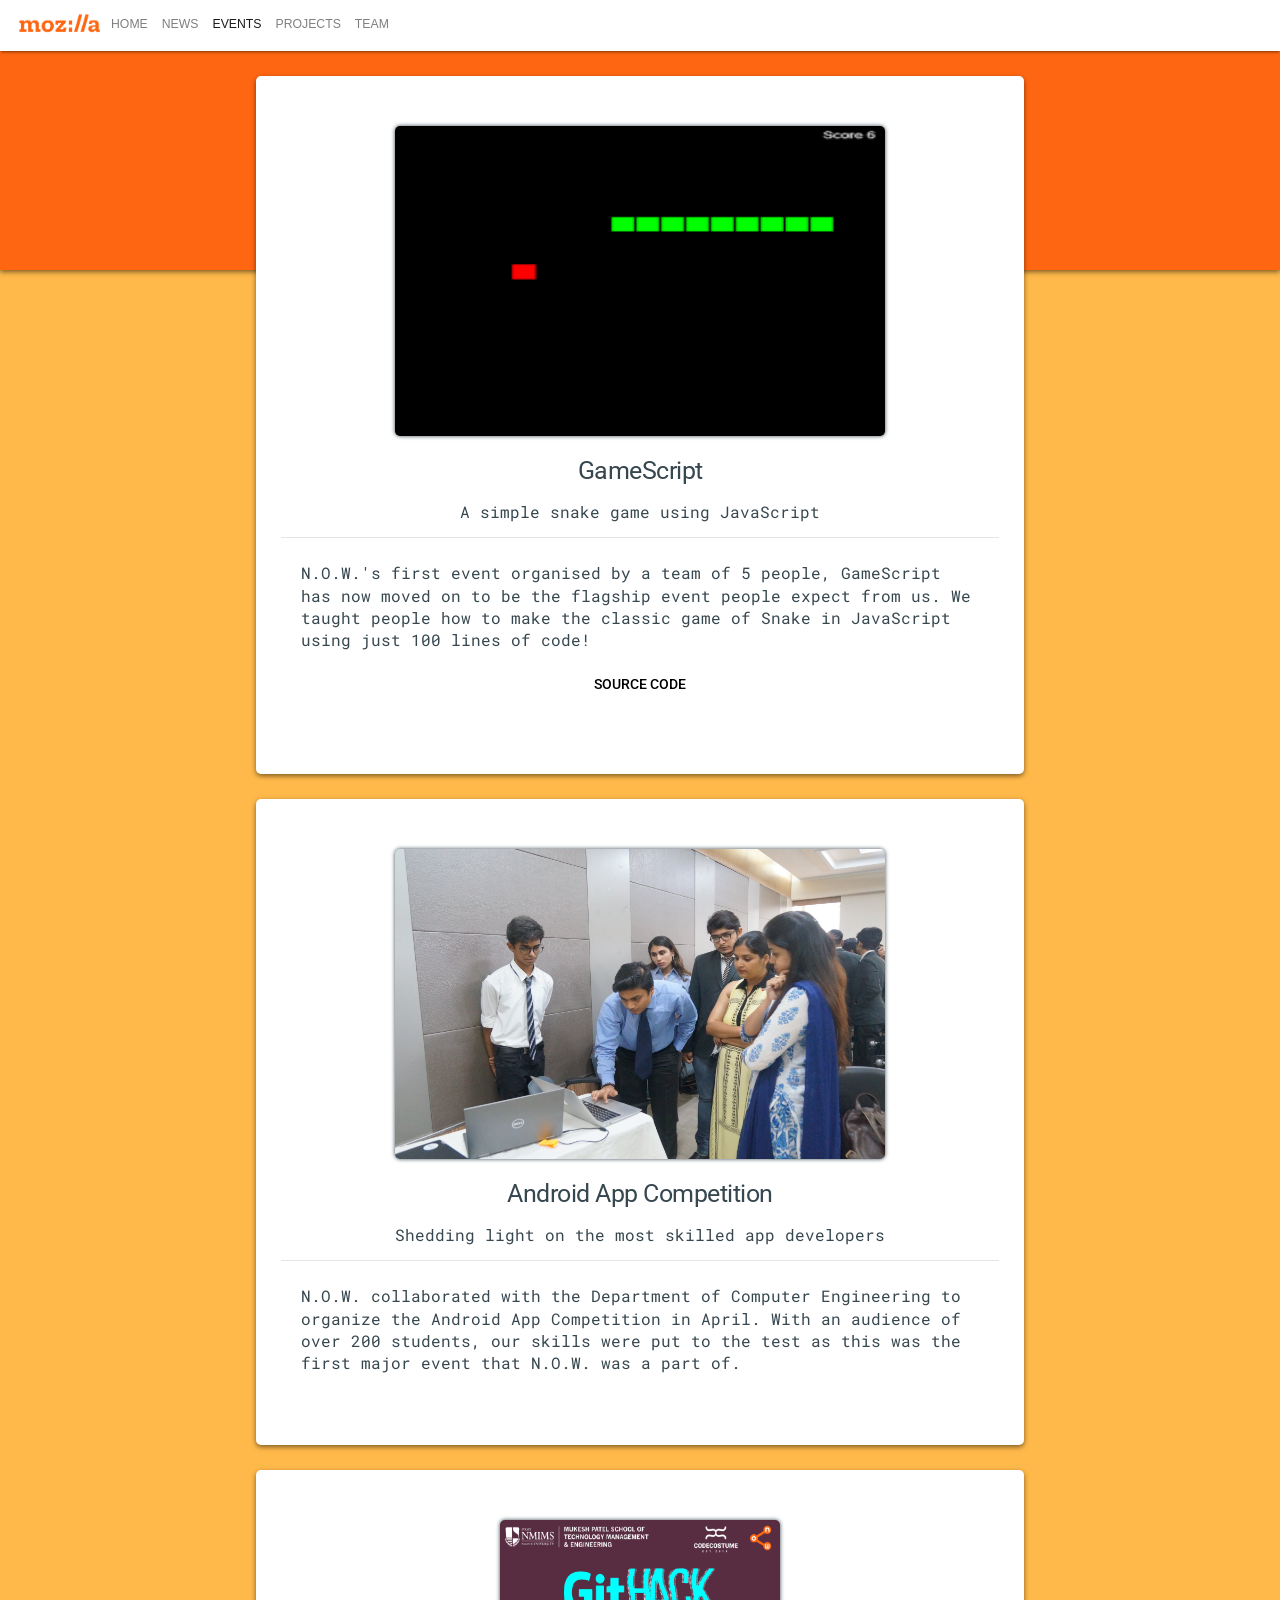
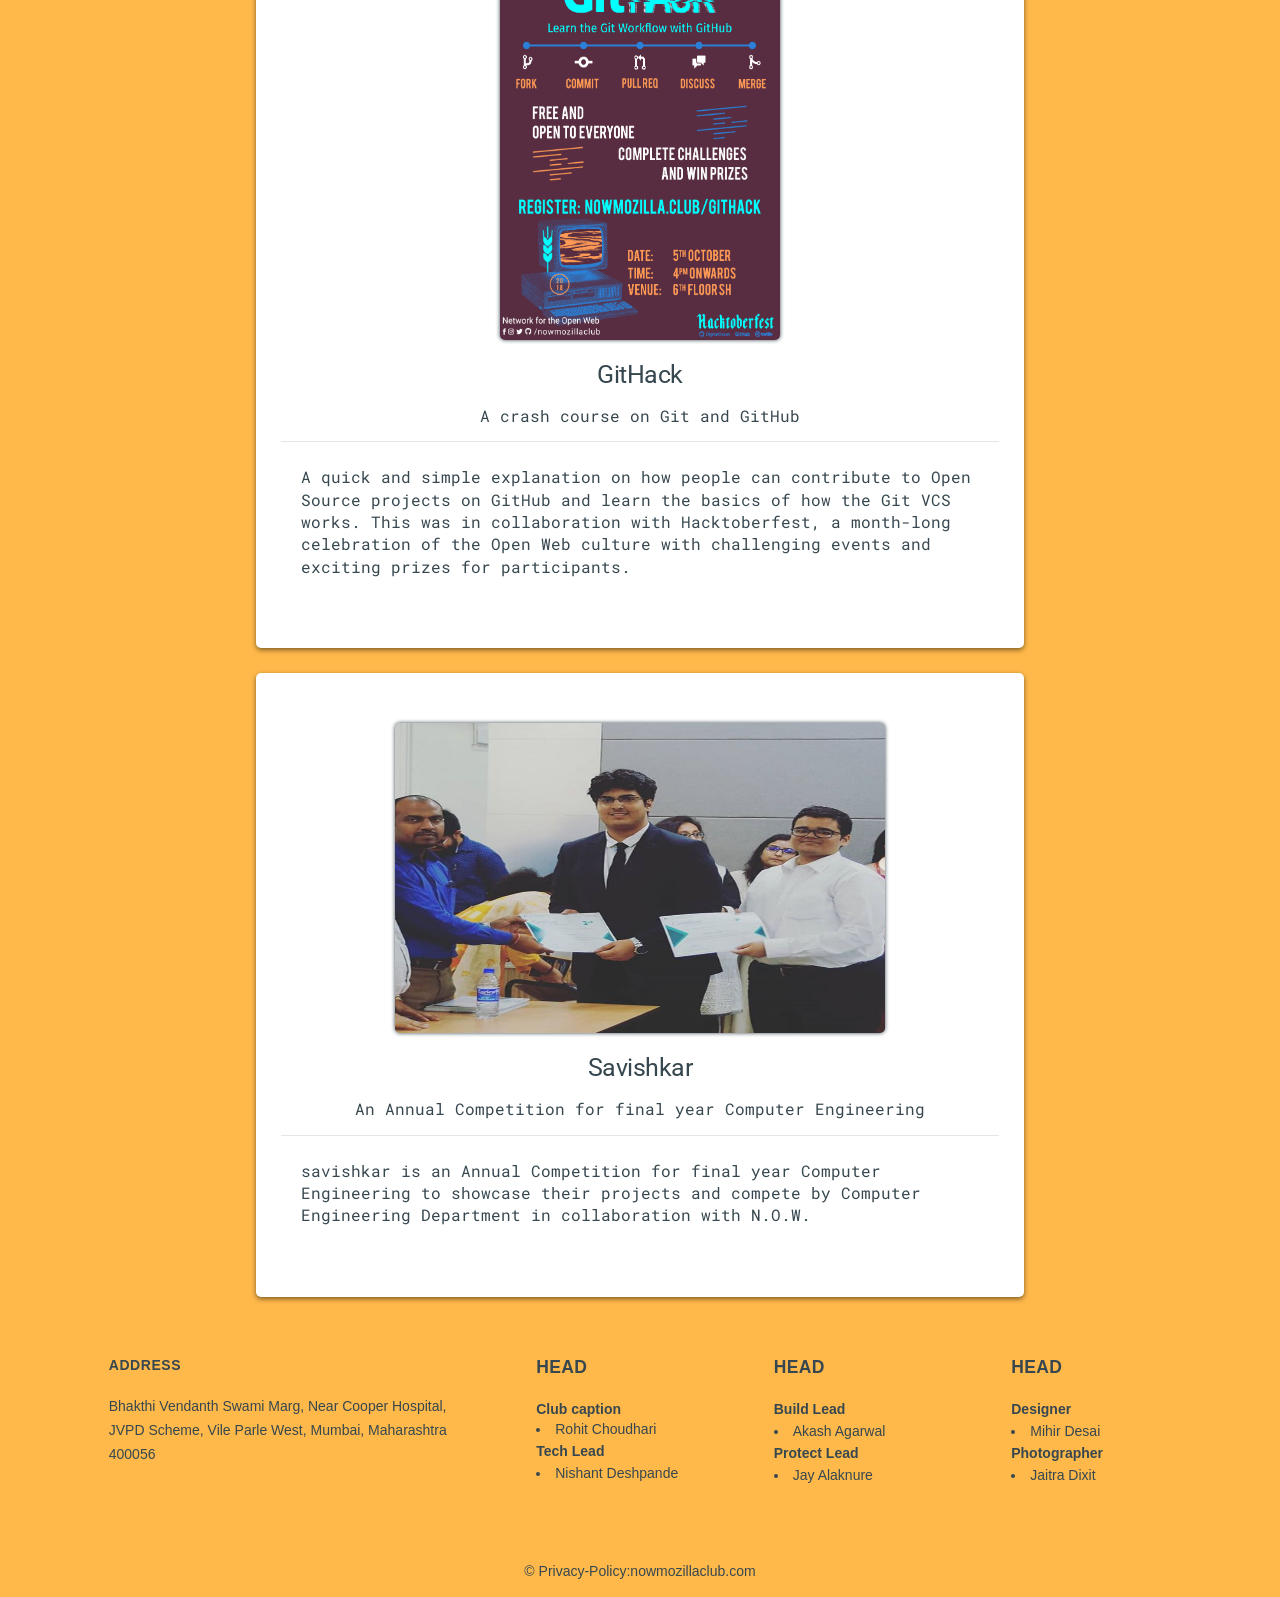
==== commit d928a302: "Revert "Deleted everything" This reverts commit d955a85b3ef92de40b41dda0bcc5e484b904a735." ====
--- a/events.html
+++ b/events.html
@@ -10,22 +10,24 @@
 
     <link rel="shortcut icon" type="image/png" href="./img/favicon.ico" />
 
-    <link href="./css/style.css" rel="stylesheet" type="text/css">
-    <link href="./css/material-design-lite.css" rel="stylesheet" type="text/css">
-    <link href="./css/bootstrap-material-design.css" rel="stylesheet" type="text/css">
+    <link href="css/style.css" rel="stylesheet" type="text/css">
+    <link href="css/material.css" rel="stylesheet" type="text/css">
+    <link href="css/bootstrap-material-design.css" rel="stylesheet" type="text/css">
     <link href="https://fonts.googleapis.com/css?family=Roboto|Roboto+Mono" rel="stylesheet">
     <link rel="stylesheet" href="https://use.fontawesome.com/releases/v5.5.0/css/all.css" integrity="sha384-B4dIYHKNBt8Bc12p+WXckhzcICo0wtJAoU8YZTY5qE0Id1GSseTk6S+L3BlXeVIU" crossorigin="anonymous">
 
     <script src="https://ajax.googleapis.com/ajax/libs/jquery/3.3.1/jquery.min.js"></script>
     <script src="./js/bootstrap-material-design.js"></script>
+    <script src="./js/bootstrap-material-design.min.js"></script>
 </head>
 
 <body>
     <div id="bg"></div>
 
     <nav class="navbar navbar-expand-lg navbar-light bg-light sticky-top">
-        <a href="index.html"><img src="./img/mozilla.png" width="90" height="26" alt="Mozilla"></a>
-        <button class="navbar-toggler" type="button" data-toggle="collapse" data-target="#navbarNavAltMarkup" aria-controls="navbarNavAltMarkup" aria-expanded="false" aria-label="Toggle navigation">
+        <a href="index.html"><img src="./img/mozilla 03.png" width="90" height="26" alt="Mozilla"></a>
+        <button class="navbar-toggler" type="button" data-toggle="collapse" data-target="#navbarNavAltMarkup" aria-controls="navbarNavAltMarkup"
+            aria-expanded="false" aria-label="Toggle navigation">
             <span class="navbar-toggler-icon"></span>
         </button>
         <div class="collapse navbar-collapse" id="navbarNavAltMarkup">
@@ -60,15 +62,15 @@
     </nav>
 
     <div id="event_card" class="card">
-        <div><img id="landscape_photo" class="shadowed" src="./img/events/gamescript.png" alt="GameScript" /></div>
+        <div><img id="landscape_photo" class="shadowed" src="./img/gamescript.png" alt="GameScript" /></div>
         <h1 id="name">GameScript</h1>
         <section class="tab">
-            <h2 id="description">A simple Snake game using JavaScript</h2>
-            <hr id="ruler" />
-            <div class="content">
-                <section class="element">
-                    <div class="info">N.O.W.'s first event organised by a team of 5 people, GameScript has moved on to
-                        becoming the flagship event people expect from us. We taught people how to make the classic game of Snake
+            <h2 id="description">A simple snake game using JavaScript</h2>
+            <hr id="ruler" />
+            <div class="content">
+                <section class="element">
+                    <div class="info">N.O.W.'s first event organised by a team of 5 people, GameScript has now moved on to
+                        be the flagship event people expect from us. We taught people how to make the classic game of Snake
                         in JavaScript using just
                         100 lines of code!
                         <p></p>
@@ -84,57 +86,23 @@
     </div>
 
     <div id="event_card" class="card">
-        <div><img id="landscape_photo" class="shadowed" src="./img/events/android.jpg" alt="Android App Competiton" /></div>
+        <div><img id="landscape_photo" class="shadowed" src="./img/android.jpg" alt="Android App Competiton" /></div>
 
         <h1 id="name">Android App Competition</h1>
         <section class="tab">
-            <h2 id="description">Shedding light on the most skilled App Developers</h2>
-            <hr id="ruler" />
-            <div class="content">
-                <section class="element">
-                    <div class="info">N.O.W. collaborated with the Department of Computer Engineering to organize the Android App Competition in April. With an audience of over 200 students, our skills were put to the test as this was the first
-                        major
-                        event that N.O.W. was a part of.
-
-                        <p></p>
-                        <center>
-                            <a href="https://www.facebook.com/nowmozillaclub/posts/199477137327083?__xts__%5B0%5D=68.[base64]&__tn__=-R"
-                                target="_blank">
-                                <button class="mdl-button mdl-js-button mdl-js-ripple-effect">More info</button>
-                            </a>
-                        </center>
-                    </div>
-                </section>
-            </div>
-        </section>
-    </div>
-
-    <div id="event_card" class="card">
-        <div><img id="landscape_photo" class="shadowed" src="./img/events/savishkar.jpg" alt="savishkar" /></div>
-
-        <h1 id="name">Savishkar</h1>
-        <section class="tab">
-            <h2 id="description">Competing for the best Final Year Projects</h2>
-            <hr id="ruler" />
-            <div class="content">
-                <section class="element">
-                    <div class="info">Savishkar is an annual competition hosted by N.O.W. in collaboration with the Computer Engineering Department of our college. It is a place for F.Y. Computer Engineering students to showcase
-                        their F.Y.P.s and compete for the best and most innovative ones.
-                        <p></p>
-                        <center>
-                            <a href="https://www.facebook.com/nowmozillaclub/posts/198446874096776?__xts__%5B0%5D=68.[base64]&__tn__=-R"
-                                target="_blank">
-                                <button class="mdl-button mdl-js-button mdl-js-ripple-effect">More Info</button>
-                            </a>
-                        </center>
-                    </div>
-                </section>
-            </div>
-        </section>
-    </div>
-
-    <div id="event_card" class="card">
-        <div><img id="portrait_photo" class="shadowed" src="./img/events/githack.png" alt="githack" /></div>
+            <h2 id="description">Shedding light on the most skilled app developers</h2>
+            <hr id="ruler" />
+            <div class="content">
+                <section class="element">
+                    <div class="info">N.O.W. collaborated with the Department of Computer Engineering to organize the Android App Competition in April. With an audience of over 200 students, our skills were put to the test as this was the first major
+                        event that N.O.W. was a part of.</div>
+                </section>
+            </div>
+        </section>
+    </div>
+
+    <div id="event_card" class="card">
+        <div><img id="portrait_photo" class="shadowed" src="./img/githack.png" alt="githack" /></div>
 
         <h1 id="name">GitHack</h1>
         <h2 id="description">A crash course on Git and GitHub</h2>
@@ -143,45 +111,121 @@
             <hr id="ruler" />
             <div class="content">
                 <section class="element">
-                    <div class="info">A quick and simple workshop on how people can contribute to Open Source projects on GitHub and learn the basics of how the Git VCS works. This was in collaboration with Hacktoberfest, a month-long
+                    <div class="info">A quick and simple explanation on how people can contribute to Open Source projects on GitHub and learn the basics of how the Git VCS works. This was in collaboration with Hacktoberfest, a month-long
                         celebration of the Open Web culture with challenging events and exciting prizes for participants.</div>
                 </section>
             </div>
-
-        </section>
-    </div>
-
-    <div id="contact_card" class="card">
-        <center>
-            <ul>
-                <li>
-                    <a href="https://www.facebook.com/nowmozillaclub/" target="_blank"><i class="fab fa-facebook-f"></i></a>
-                </li>
-
-                <li>
-                    <a href="https://www.instagram.com/nowmozillaclub/" target="_blank"><i class="fab fa-instagram"></i></a>
-                </li>
-
-                <li>
-                    <a href="https://twitter.com/nowmozillaclub/" target="_blank"><i class="fab fa-twitter"></i></a>
-                </li>
-
-                <li>
-                    <a href="https://chat.whatsapp.com/EH4xPASr5aqG9HJvwqlnXz" target="_blank"><i class="fab fa-whatsapp"></i></a>
-                </li>
-
-                <li>
-                    <a href="https://github.com/nowmozillaclub/" target="_blank"><i class="fab fa-github"></i></a>
-                </li>
-            </ul>
-            <a href="./privacy.html">
-                <button class="mdl-button mdl-js-button mdl-js-ripple-effect">Privacy Policy</button>
-            </a>
-            <p></p>
-        </center>
-
-    </div>
-
+        </section>
+    </div>
+    
+    
+    <div id="event_card" class="card">
+        <div><img id="landscape_photo" class="shadowed" src="./img/savishkar.png" alt="savishkar" /></div>
+
+        <h1 id="name">Savishkar</h1>
+        <section class="tab">
+            <h2 id="description">An Annual Competition for final year Computer Engineering</h2>
+            <hr id="ruler" />
+            <div class="content">
+                <section class="element">
+                    <div class="info">savishkar is an Annual Competition for final year Computer Engineering to showcase their projects and compete by Computer Engineering Department in collaboration with N.O.W. </div>
+                </section>
+            </div>
+        </section>
+    </div>
+    
+    
+    <footer class="page-footer font-small stylish-color-dark pt-4">
+    
+        <!-- Footer Links -->
+        <div class="container text-center text-md-left">
+    
+          <!-- Grid row -->
+          <div class="row">
+    
+            <!-- Grid column -->
+            <div class="col-md-4 mx-auto">
+    
+              <!-- Content -->
+              <h6 class="font-weight-bold text-uppercase mt-3 mb-4">Address</h6>
+              <p>Bhakthi Vendanth Swami Marg, Near Cooper Hospital, JVPD Scheme, Vile Parle West, Mumbai, Maharashtra 400056</p>
+                                                       
+    
+            </div>
+            <!-- Grid column -->
+    
+            <hr class="clearfix w-100 d-md-none">
+    
+            <!-- Grid column -->
+            <div class="col-md-2 mx-auto">
+    
+              <!-- Links -->
+              <h5 class="font-weight-bold text-uppercase mt-3 mb-4">Head</h5>
+    
+              
+                <b>Club caption</b> 
+                          <li><a href="https://github.com/InfernapeXavier"</a>Rohit Choudhari</li>
+              <b>Tech Lead</b>          <li><a href="https://github.com/nishantde"</a>Nishant Deshpande</li>
+              
+              
+    
+    
+            </div>
+            <!-- Grid column -->
+    
+            <hr class="clearfix w-100 d-md-none">
+    
+            <!-- Grid column -->
+            <div class="col-md-2 mx-auto">
+    
+              <!-- Links -->
+              <h5 class="font-weight-bold text-uppercase mt-3 mb-4">Head</h5>
+    
+              
+                
+                    <b>Build Lead</b>              <li><a href="https://github.com/akash20995"</a>Akash Agarwal</li>
+                    <b>Protect Lead</b>                  <li><a href="https://github.com/orgs/nowmozillaclub/people"</a>Jay Alaknure</li>
+    
+            </div>
+            <!-- Grid column -->
+    
+            <hr class="clearfix w-100 d-md-none">
+    
+            <!-- Grid column -->
+            <div class="col-md-2 mx-auto">
+    
+              <!-- Links -->
+              <h5 class="font-weight-bold text-uppercase mt-3 mb-4">Head</h5>
+    
+              
+              <b>Designer</b>                      <li><a href="https://github.com/mihirdesai"</a>Mihir Desai</li>
+              <b>Photographer</b>                          <li><a href="https://github.com/jaitradixit"</a>Jaitra Dixit</li>
+      
+    
+            </div>
+            <!-- Grid column -->
+    
+          </div>
+          <!-- Grid row -->
+    
+        </div>
+        <!-- Footer Links -->
+    
+        
+    
+        <!-- Social buttons -->
+        
+        <!-- Social buttons -->
+    
+        <!-- Copyright -->
+        <div class="footer-copyright text-center py-3"><a href="privacy-policy.htm"</a>© Privacy-Policy:
+          <a href="index.html"> nowmozillaclub.com</a>
+        </div>
+        <!-- Copyright -->
+    
+    </footer>
+    <!-- Footer -
+    
 </body>
 
 </html>
--- a/css/material.css
+++ b/css/material.css
@@ -0,0 +1,11476 @@
+/**
+ * material-design-lite - Material Design Components in CSS, JS and HTML
+ * @version v1.3.0
+ * @license Apache-2.0
+ * @copyright 2015 Google, Inc.
+ * @link https://github.com/google/material-design-lite
+ */
+@charset "UTF-8";
+/**
+ * Copyright 2015 Google Inc. All Rights Reserved.
+ *
+ * Licensed under the Apache License, Version 2.0 (the "License");
+ * you may not use this file except in compliance with the License.
+ * You may obtain a copy of the License at
+ *
+ *      http://www.apache.org/licenses/LICENSE-2.0
+ *
+ * Unless required by applicable law or agreed to in writing, software
+ * distributed under the License is distributed on an "AS IS" BASIS,
+ * WITHOUT WARRANTIES OR CONDITIONS OF ANY KIND, either express or implied.
+ * See the License for the specific language governing permissions and
+ * limitations under the License.
+ */
+/* Material Design Lite */
+/**
+ * Copyright 2015 Google Inc. All Rights Reserved.
+ *
+ * Licensed under the Apache License, Version 2.0 (the "License");
+ * you may not use this file except in compliance with the License.
+ * You may obtain a copy of the License at
+ *
+ *      http://www.apache.org/licenses/LICENSE-2.0
+ *
+ * Unless required by applicable law or agreed to in writing, software
+ * distributed under the License is distributed on an "AS IS" BASIS,
+ * WITHOUT WARRANTIES OR CONDITIONS OF ANY KIND, either express or implied.
+ * See the License for the specific language governing permissions and
+ * limitations under the License.
+ */
+/*------------------------------------*    $CONTENTS
+\*------------------------------------*/
+/**
+ * STYLE GUIDE VARIABLES------------------Declarations of Sass variables
+ * -----Typography
+ * -----Colors
+ * -----Textfield
+ * -----Switch
+ * -----Spinner
+ * -----Radio
+ * -----Menu
+ * -----List
+ * -----Layout
+ * -----Icon toggles
+ * -----Footer
+ * -----Column
+ * -----Checkbox
+ * -----Card
+ * -----Button
+ * -----Animation
+ * -----Progress
+ * -----Badge
+ * -----Shadows
+ * -----Grid
+ * -----Data table
+ * -----Dialog
+ * -----Snackbar
+ * -----Tooltip
+ * -----Chip
+ *
+ * Even though all variables have the `!default` directive, most of them
+ * should not be changed as they are dependent one another. This can cause
+ * visual distortions (like alignment issues) that are hard to track down
+ * and fix.
+ */
+/* ==========  TYPOGRAPHY  ========== */
+/* We're splitting fonts into "preferred" and "performance" in order to optimize
+   page loading. For important text, such as the body, we want it to load
+   immediately and not wait for the web font load, whereas for other sections,
+   such as headers and titles, we're OK with things taking a bit longer to load.
+   We do have some optional classes and parameters in the mixins, in case you
+   definitely want to make sure you're using the preferred font and don't mind
+   the performance hit.
+   We should be able to improve on this once CSS Font Loading L3 becomes more
+   widely available.
+*/
+/* ==========  COLORS  ========== */
+/**
+*
+* Material design color palettes.
+* @see http://www.google.com/design/spec/style/color.html
+*
+**/
+/**
+ * Copyright 2015 Google Inc. All Rights Reserved.
+ *
+ * Licensed under the Apache License, Version 2.0 (the "License");
+ * you may not use this file except in compliance with the License.
+ * You may obtain a copy of the License at
+ *
+ *      http://www.apache.org/licenses/LICENSE-2.0
+ *
+ * Unless required by applicable law or agreed to in writing, software
+ * distributed under the License is distributed on an "AS IS" BASIS,
+ * WITHOUT WARRANTIES OR CONDITIONS OF ANY KIND, either express or implied.
+ * See the License for the specific language governing permissions and
+ * limitations under the License.
+ */
+/* ==========  Color Palettes  ========== */
+/* colors.scss */
+/**
+ * Copyright 2015 Google Inc. All Rights Reserved.
+ *
+ * Licensed under the Apache License, Version 2.0 (the "License");
+ * you may not use this file except in compliance with the License.
+ * You may obtain a copy of the License at
+ *
+ *      http://www.apache.org/licenses/LICENSE-2.0
+ *
+ * Unless required by applicable law or agreed to in writing, software
+ * distributed under the License is distributed on an "AS IS" BASIS,
+ * WITHOUT WARRANTIES OR CONDITIONS OF ANY KIND, either express or implied.
+ * See the License for the specific language governing permissions and
+ * limitations under the License.
+ */
+/* ==========  IMAGES  ========== */
+/* ==========  Color & Themes  ========== */
+/* ==========  Typography  ========== */
+/* ==========  Components  ========== */
+/* ==========  Standard Buttons  ========== */
+/* ==========  Icon Toggles  ========== */
+/* ==========  Radio Buttons  ========== */
+/* ==========  Ripple effect  ========== */
+/* ==========  Layout  ========== */
+/* ==========  Content Tabs  ========== */
+/* ==========  Checkboxes  ========== */
+/* ==========  Switches  ========== */
+/* ==========  Spinner  ========== */
+/* ==========  Text fields  ========== */
+/* ==========  Card  ========== */
+/* ==========  Sliders ========== */
+/* ========== Progress ========== */
+/* ==========  List ========== */
+/* ==========  Item ========== */
+/* ==========  Dropdown menu ========== */
+/* ==========  Tooltips  ========== */
+/* ==========  Footer  ========== */
+/* TEXTFIELD */
+/* SWITCH */
+/* SPINNER */
+/* RADIO */
+/* MENU */
+/* LIST */
+/* LAYOUT */
+/* ICON TOGGLE */
+/* FOOTER */
+/*mega-footer*/
+/*mini-footer*/
+/* CHECKBOX */
+/* CARD */
+/* Card dimensions */
+/* Cover image */
+/* BUTTON */
+/**
+ *
+ * Dimensions
+ *
+ */
+/* ANIMATION */
+/* PROGRESS */
+/* BADGE */
+/* SHADOWS */
+/* GRID */
+/* DATA TABLE */
+/* DIALOG */
+/* SNACKBAR */
+/* TOOLTIP */
+/* CHIP */
+/**
+ * Copyright 2015 Google Inc. All Rights Reserved.
+ *
+ * Licensed under the Apache License, Version 2.0 (the "License");
+ * you may not use this file except in compliance with the License.
+ * You may obtain a copy of the License at
+ *
+ *      http://www.apache.org/licenses/LICENSE-2.0
+ *
+ * Unless required by applicable law or agreed to in writing, software
+ * distributed under the License is distributed on an "AS IS" BASIS,
+ * WITHOUT WARRANTIES OR CONDITIONS OF ANY KIND, either express or implied.
+ * See the License for the specific language governing permissions and
+ * limitations under the License.
+ */
+/* Typography */
+/* Shadows */
+/* Animations */
+/* Dialog */
+/**
+ * Copyright 2015 Google Inc. All Rights Reserved.
+ *
+ * Licensed under the Apache License, Version 2.0 (the "License");
+ * you may not use this file except in compliance with the License.
+ * You may obtain a copy of the License at
+ *
+ *      http://www.apache.org/licenses/LICENSE-2.0
+ *
+ * Unless required by applicable law or agreed to in writing, software
+ * distributed under the License is distributed on an "AS IS" BASIS,
+ * WITHOUT WARRANTIES OR CONDITIONS OF ANY KIND, either express or implied.
+ * See the License for the specific language governing permissions and
+ * limitations under the License.
+ */
+/**
+ * Copyright 2015 Google Inc. All Rights Reserved.
+ *
+ * Licensed under the Apache License, Version 2.0 (the "License");
+ * you may not use this file except in compliance with the License.
+ * You may obtain a copy of the License at
+ *
+ *      http://www.apache.org/licenses/LICENSE-2.0
+ *
+ * Unless required by applicable law or agreed to in writing, software
+ * distributed under the License is distributed on an "AS IS" BASIS,
+ * WITHOUT WARRANTIES OR CONDITIONS OF ANY KIND, either express or implied.
+ * See the License for the specific language governing permissions and
+ * limitations under the License.
+ */
+/**
+ * Copyright 2015 Google Inc. All Rights Reserved.
+ *
+ * Licensed under the Apache License, Version 2.0 (the "License");
+ * you may not use this file except in compliance with the License.
+ * You may obtain a copy of the License at
+ *
+ *      http://www.apache.org/licenses/LICENSE-2.0
+ *
+ * Unless required by applicable law or agreed to in writing, software
+ * distributed under the License is distributed on an "AS IS" BASIS,
+ * WITHOUT WARRANTIES OR CONDITIONS OF ANY KIND, either express or implied.
+ * See the License for the specific language governing permissions and
+ * limitations under the License.
+ */
+/*------------------------------------*    $CONTENTS
+\*------------------------------------*/
+/**
+ * STYLE GUIDE VARIABLES------------------Declarations of Sass variables
+ * -----Typography
+ * -----Colors
+ * -----Textfield
+ * -----Switch
+ * -----Spinner
+ * -----Radio
+ * -----Menu
+ * -----List
+ * -----Layout
+ * -----Icon toggles
+ * -----Footer
+ * -----Column
+ * -----Checkbox
+ * -----Card
+ * -----Button
+ * -----Animation
+ * -----Progress
+ * -----Badge
+ * -----Shadows
+ * -----Grid
+ * -----Data table
+ * -----Dialog
+ * -----Snackbar
+ * -----Tooltip
+ * -----Chip
+ *
+ * Even though all variables have the `!default` directive, most of them
+ * should not be changed as they are dependent one another. This can cause
+ * visual distortions (like alignment issues) that are hard to track down
+ * and fix.
+ */
+/* ==========  TYPOGRAPHY  ========== */
+/* We're splitting fonts into "preferred" and "performance" in order to optimize
+   page loading. For important text, such as the body, we want it to load
+   immediately and not wait for the web font load, whereas for other sections,
+   such as headers and titles, we're OK with things taking a bit longer to load.
+   We do have some optional classes and parameters in the mixins, in case you
+   definitely want to make sure you're using the preferred font and don't mind
+   the performance hit.
+   We should be able to improve on this once CSS Font Loading L3 becomes more
+   widely available.
+*/
+/* ==========  COLORS  ========== */
+/**
+*
+* Material design color palettes.
+* @see http://www.google.com/design/spec/style/color.html
+*
+**/
+/**
+ * Copyright 2015 Google Inc. All Rights Reserved.
+ *
+ * Licensed under the Apache License, Version 2.0 (the "License");
+ * you may not use this file except in compliance with the License.
+ * You may obtain a copy of the License at
+ *
+ *      http://www.apache.org/licenses/LICENSE-2.0
+ *
+ * Unless required by applicable law or agreed to in writing, software
+ * distributed under the License is distributed on an "AS IS" BASIS,
+ * WITHOUT WARRANTIES OR CONDITIONS OF ANY KIND, either express or implied.
+ * See the License for the specific language governing permissions and
+ * limitations under the License.
+ */
+/* ==========  Color Palettes  ========== */
+/* colors.scss */
+/**
+ * Copyright 2015 Google Inc. All Rights Reserved.
+ *
+ * Licensed under the Apache License, Version 2.0 (the "License");
+ * you may not use this file except in compliance with the License.
+ * You may obtain a copy of the License at
+ *
+ *      http://www.apache.org/licenses/LICENSE-2.0
+ *
+ * Unless required by applicable law or agreed to in writing, software
+ * distributed under the License is distributed on an "AS IS" BASIS,
+ * WITHOUT WARRANTIES OR CONDITIONS OF ANY KIND, either express or implied.
+ * See the License for the specific language governing permissions and
+ * limitations under the License.
+ */
+/* ==========  IMAGES  ========== */
+/* ==========  Color & Themes  ========== */
+/* ==========  Typography  ========== */
+/* ==========  Components  ========== */
+/* ==========  Standard Buttons  ========== */
+/* ==========  Icon Toggles  ========== */
+/* ==========  Radio Buttons  ========== */
+/* ==========  Ripple effect  ========== */
+/* ==========  Layout  ========== */
+/* ==========  Content Tabs  ========== */
+/* ==========  Checkboxes  ========== */
+/* ==========  Switches  ========== */
+/* ==========  Spinner  ========== */
+/* ==========  Text fields  ========== */
+/* ==========  Card  ========== */
+/* ==========  Sliders ========== */
+/* ========== Progress ========== */
+/* ==========  List ========== */
+/* ==========  Item ========== */
+/* ==========  Dropdown menu ========== */
+/* ==========  Tooltips  ========== */
+/* ==========  Footer  ========== */
+/* TEXTFIELD */
+/* SWITCH */
+/* SPINNER */
+/* RADIO */
+/* MENU */
+/* LIST */
+/* LAYOUT */
+/* ICON TOGGLE */
+/* FOOTER */
+/*mega-footer*/
+/*mini-footer*/
+/* CHECKBOX */
+/* CARD */
+/* Card dimensions */
+/* Cover image */
+/* BUTTON */
+/**
+ *
+ * Dimensions
+ *
+ */
+/* ANIMATION */
+/* PROGRESS */
+/* BADGE */
+/* SHADOWS */
+/* GRID */
+/* DATA TABLE */
+/* DIALOG */
+/* SNACKBAR */
+/* TOOLTIP */
+/* CHIP */
+/*
+ * What follows is the result of much research on cross-browser styling.
+ * Credit left inline and big thanks to Nicolas Gallagher, Jonathan Neal,
+ * Kroc Camen, and the H5BP dev community and team.
+ */
+/* ==========================================================================
+   Base styles: opinionated defaults
+   ========================================================================== */
+html {
+  color: rgba(0,0,0, 0.87);
+  font-size: 1em;
+  line-height: 1.4; }
+
+/*
+ * Remove text-shadow in selection highlight:
+ * https://twitter.com/miketaylr/status/12228805301
+ *
+ * These selection rule sets have to be separate.
+ * Customize the background color to match your design.
+ */
+::-moz-selection {
+  background: #b3d4fc;
+  text-shadow: none; }
+::selection {
+  background: #b3d4fc;
+  text-shadow: none; }
+
+/*
+ * A better looking default horizontal rule
+ */
+hr {
+  display: block;
+  height: 1px;
+  border: 0;
+  border-top: 1px solid #ccc;
+  margin: 1em 0;
+  padding: 0; }
+
+/*
+ * Remove the gap between audio, canvas, iframes,
+ * images, videos and the bottom of their containers:
+ * https://github.com/h5bp/html5-boilerplate/issues/440
+ */
+audio,
+canvas,
+iframe,
+img,
+svg,
+video {
+  vertical-align: middle; }
+
+/*
+ * Remove default fieldset styles.
+ */
+fieldset {
+  border: 0;
+  margin: 0;
+  padding: 0; }
+
+/*
+ * Allow only vertical resizing of textareas.
+ */
+textarea {
+  resize: vertical; }
+
+/* ==========================================================================
+   Browser Upgrade Prompt
+   ========================================================================== */
+.browserupgrade {
+  margin: 0.2em 0;
+  background: #ccc;
+  color: #000;
+  padding: 0.2em 0; }
+
+/* ==========================================================================
+   Author's custom styles
+   ========================================================================== */
+/* ==========================================================================
+   Helper classes
+   ========================================================================== */
+/*
+ * Hide visually and from screen readers:
+ */
+.hidden {
+  display: none !important; }
+
+/*
+ * Hide only visually, but have it available for screen readers:
+ * http://snook.ca/archives/html_and_css/hiding-content-for-accessibility
+ */
+.visuallyhidden {
+  border: 0;
+  clip: rect(0 0 0 0);
+  height: 1px;
+  margin: -1px;
+  overflow: hidden;
+  padding: 0;
+  position: absolute;
+  width: 1px; }
+
+/*
+ * Extends the .visuallyhidden class to allow the element
+ * to be focusable when navigated to via the keyboard:
+ * https://www.drupal.org/node/897638
+ */
+.visuallyhidden.focusable:active,
+.visuallyhidden.focusable:focus {
+  clip: auto;
+  height: auto;
+  margin: 0;
+  overflow: visible;
+  position: static;
+  width: auto; }
+
+/*
+ * Hide visually and from screen readers, but maintain layout
+ */
+.invisible {
+  visibility: hidden; }
+
+/*
+ * Clearfix: contain floats
+ *
+ * For modern browsers
+ * 1. The space content is one way to avoid an Opera bug when the
+ *    `contenteditable` attribute is included anywhere else in the document.
+ *    Otherwise it causes space to appear at the top and bottom of elements
+ *    that receive the `clearfix` class.
+ * 2. The use of `table` rather than `block` is only necessary if using
+ *    `:before` to contain the top-margins of child elements.
+ */
+.clearfix:before,
+.clearfix:after {
+  content: " ";
+  /* 1 */
+  display: table;
+  /* 2 */ }
+
+.clearfix:after {
+  clear: both; }
+
+/* ==========================================================================
+   EXAMPLE Media Queries for Responsive Design.
+   These examples override the primary ('mobile first') styles.
+   Modify as content requires.
+   ========================================================================== */
+@media only screen and (min-width: 35em) {
+  /* Style adjustments for viewports that meet the condition */ }
+
+@media print, (-webkit-min-device-pixel-ratio: 1.25), (min-resolution: 1.25dppx), (min-resolution: 120dpi) {
+  /* Style adjustments for high resolution devices */ }
+
+/* ==========================================================================
+   Print styles.
+   Inlined to avoid the additional HTTP request:
+   http://www.phpied.com/delay-loading-your-print-css/
+   ========================================================================== */
+@media print {
+  *,
+  *:before,
+  *:after,
+  *:first-letter {
+    background: transparent !important;
+    color: #000 !important;
+    /* Black prints faster: http://www.sanbeiji.com/archives/953 */
+    box-shadow: none !important; }
+  a,
+  a:visited {
+    text-decoration: underline; }
+  a[href]:after {
+    content: " (" attr(href) ")"; }
+  abbr[title]:after {
+    content: " (" attr(title) ")"; }
+  /*
+     * Don't show links that are fragment identifiers,
+     * or use the `javascript:` pseudo protocol
+     */
+  a[href^="#"]:after,
+  a[href^="javascript:"]:after {
+    content: ""; }
+  pre,
+  blockquote {
+    border: 1px solid #999;
+    page-break-inside: avoid; }
+  /*
+     * Printing Tables:
+     * http://css-discuss.incutio.com/wiki/Printing_Tables
+     */
+  thead {
+    display: table-header-group; }
+  tr,
+  img {
+    page-break-inside: avoid; }
+  img {
+    max-width: 100% !important; }
+  p,
+  h2,
+  h3 {
+    orphans: 3;
+    widows: 3; }
+  h2,
+  h3 {
+    page-break-after: avoid; } }
+
+/**
+ * Copyright 2015 Google Inc. All Rights Reserved.
+ *
+ * Licensed under the Apache License, Version 2.0 (the "License");
+ * you may not use this file except in compliance with the License.
+ * You may obtain a copy of the License at
+ *
+ *      http://www.apache.org/licenses/LICENSE-2.0
+ *
+ * Unless required by applicable law or agreed to in writing, software
+ * distributed under the License is distributed on an "AS IS" BASIS,
+ * WITHOUT WARRANTIES OR CONDITIONS OF ANY KIND, either express or implied.
+ * See the License for the specific language governing permissions and
+ * limitations under the License.
+ */
+/* Remove the unwanted box around FAB buttons */
+/* More info: http://goo.gl/IPwKi */
+a, .mdl-accordion, .mdl-button, .mdl-card, .mdl-checkbox, .mdl-dropdown-menu,
+.mdl-icon-toggle, .mdl-item, .mdl-radio, .mdl-slider, .mdl-switch, .mdl-tabs__tab {
+  -webkit-tap-highlight-color: transparent;
+  -webkit-tap-highlight-color: rgba(255, 255, 255, 0); }
+
+/*
+ * Make html take up the entire screen
+ * Then set touch-action to avoid touch delay on mobile IE
+ */
+html {
+  width: 100%;
+  height: 100%;
+  -ms-touch-action: manipulation;
+  touch-action: manipulation; }
+
+/*
+* Make body take up the entire screen
+* Remove body margin so layout containers don't cause extra overflow.
+*/
+body {
+  width: 100%;
+  min-height: 100%;
+  margin: 0; }
+
+/*
+ * Main display reset for IE support.
+ * Source: http://weblog.west-wind.com/posts/2015/Jan/12/main-HTML5-Tag-not-working-in-Internet-Explorer-91011
+ */
+main {
+  display: block; }
+
+/*
+* Apply no display to elements with the hidden attribute.
+* IE 9 and 10 support.
+*/
+*[hidden] {
+  display: none !important; }
+
+/**
+ * Copyright 2015 Google Inc. All Rights Reserved.
+ *
+ * Licensed under the Apache License, Version 2.0 (the "License");
+ * you may not use this file except in compliance with the License.
+ * You may obtain a copy of the License at
+ *
+ *      http://www.apache.org/licenses/LICENSE-2.0
+ *
+ * Unless required by applicable law or agreed to in writing, software
+ * distributed under the License is distributed on an "AS IS" BASIS,
+ * WITHOUT WARRANTIES OR CONDITIONS OF ANY KIND, either express or implied.
+ * See the License for the specific language governing permissions and
+ * limitations under the License.
+ */
+/**
+ * Copyright 2015 Google Inc. All Rights Reserved.
+ *
+ * Licensed under the Apache License, Version 2.0 (the "License");
+ * you may not use this file except in compliance with the License.
+ * You may obtain a copy of the License at
+ *
+ *      http://www.apache.org/licenses/LICENSE-2.0
+ *
+ * Unless required by applicable law or agreed to in writing, software
+ * distributed under the License is distributed on an "AS IS" BASIS,
+ * WITHOUT WARRANTIES OR CONDITIONS OF ANY KIND, either express or implied.
+ * See the License for the specific language governing permissions and
+ * limitations under the License.
+ */
+/*------------------------------------*    $CONTENTS
+\*------------------------------------*/
+/**
+ * STYLE GUIDE VARIABLES------------------Declarations of Sass variables
+ * -----Typography
+ * -----Colors
+ * -----Textfield
+ * -----Switch
+ * -----Spinner
+ * -----Radio
+ * -----Menu
+ * -----List
+ * -----Layout
+ * -----Icon toggles
+ * -----Footer
+ * -----Column
+ * -----Checkbox
+ * -----Card
+ * -----Button
+ * -----Animation
+ * -----Progress
+ * -----Badge
+ * -----Shadows
+ * -----Grid
+ * -----Data table
+ * -----Dialog
+ * -----Snackbar
+ * -----Tooltip
+ * -----Chip
+ *
+ * Even though all variables have the `!default` directive, most of them
+ * should not be changed as they are dependent one another. This can cause
+ * visual distortions (like alignment issues) that are hard to track down
+ * and fix.
+ */
+/* ==========  TYPOGRAPHY  ========== */
+/* We're splitting fonts into "preferred" and "performance" in order to optimize
+   page loading. For important text, such as the body, we want it to load
+   immediately and not wait for the web font load, whereas for other sections,
+   such as headers and titles, we're OK with things taking a bit longer to load.
+   We do have some optional classes and parameters in the mixins, in case you
+   definitely want to make sure you're using the preferred font and don't mind
+   the performance hit.
+   We should be able to improve on this once CSS Font Loading L3 becomes more
+   widely available.
+*/
+/* ==========  COLORS  ========== */
+/**
+*
+* Material design color palettes.
+* @see http://www.google.com/design/spec/style/color.html
+*
+**/
+/**
+ * Copyright 2015 Google Inc. All Rights Reserved.
+ *
+ * Licensed under the Apache License, Version 2.0 (the "License");
+ * you may not use this file except in compliance with the License.
+ * You may obtain a copy of the License at
+ *
+ *      http://www.apache.org/licenses/LICENSE-2.0
+ *
+ * Unless required by applicable law or agreed to in writing, software
+ * distributed under the License is distributed on an "AS IS" BASIS,
+ * WITHOUT WARRANTIES OR CONDITIONS OF ANY KIND, either express or implied.
+ * See the License for the specific language governing permissions and
+ * limitations under the License.
+ */
+/* ==========  Color Palettes  ========== */
+/* colors.scss */
+/**
+ * Copyright 2015 Google Inc. All Rights Reserved.
+ *
+ * Licensed under the Apache License, Version 2.0 (the "License");
+ * you may not use this file except in compliance with the License.
+ * You may obtain a copy of the License at
+ *
+ *      http://www.apache.org/licenses/LICENSE-2.0
+ *
+ * Unless required by applicable law or agreed to in writing, software
+ * distributed under the License is distributed on an "AS IS" BASIS,
+ * WITHOUT WARRANTIES OR CONDITIONS OF ANY KIND, either express or implied.
+ * See the License for the specific language governing permissions and
+ * limitations under the License.
+ */
+/* ==========  IMAGES  ========== */
+/* ==========  Color & Themes  ========== */
+/* ==========  Typography  ========== */
+/* ==========  Components  ========== */
+/* ==========  Standard Buttons  ========== */
+/* ==========  Icon Toggles  ========== */
+/* ==========  Radio Buttons  ========== */
+/* ==========  Ripple effect  ========== */
+/* ==========  Layout  ========== */
+/* ==========  Content Tabs  ========== */
+/* ==========  Checkboxes  ========== */
+/* ==========  Switches  ========== */
+/* ==========  Spinner  ========== */
+/* ==========  Text fields  ========== */
+/* ==========  Card  ========== */
+/* ==========  Sliders ========== */
+/* ========== Progress ========== */
+/* ==========  List ========== */
+/* ==========  Item ========== */
+/* ==========  Dropdown menu ========== */
+/* ==========  Tooltips  ========== */
+/* ==========  Footer  ========== */
+/* TEXTFIELD */
+/* SWITCH */
+/* SPINNER */
+/* RADIO */
+/* MENU */
+/* LIST */
+/* LAYOUT */
+/* ICON TOGGLE */
+/* FOOTER */
+/*mega-footer*/
+/*mini-footer*/
+/* CHECKBOX */
+/* CARD */
+/* Card dimensions */
+/* Cover image */
+/* BUTTON */
+/**
+ *
+ * Dimensions
+ *
+ */
+/* ANIMATION */
+/* PROGRESS */
+/* BADGE */
+/* SHADOWS */
+/* GRID */
+/* DATA TABLE */
+/* DIALOG */
+/* SNACKBAR */
+/* TOOLTIP */
+/* CHIP */
+/**
+ * Copyright 2015 Google Inc. All Rights Reserved.
+ *
+ * Licensed under the Apache License, Version 2.0 (the "License");
+ * you may not use this file except in compliance with the License.
+ * You may obtain a copy of the License at
+ *
+ *      http://www.apache.org/licenses/LICENSE-2.0
+ *
+ * Unless required by applicable law or agreed to in writing, software
+ * distributed under the License is distributed on an "AS IS" BASIS,
+ * WITHOUT WARRANTIES OR CONDITIONS OF ANY KIND, either express or implied.
+ * See the License for the specific language governing permissions and
+ * limitations under the License.
+ */
+/* Typography */
+/* Shadows */
+/* Animations */
+/* Dialog */
+html, body {
+  font-family: "Helvetica", "Arial", sans-serif;
+  font-size: 14px;
+  font-weight: 400;
+  line-height: 20px; }
+
+h1, h2, h3, h4, h5, h6, p {
+  margin: 0;
+  padding: 0; }
+
+/**
+  * Styles for HTML elements
+  */
+h1 small, h2 small, h3 small, h4 small, h5 small, h6 small {
+  font-family: "Roboto", "Helvetica", "Arial", sans-serif;
+  font-size: 56px;
+  font-weight: 400;
+  line-height: 1.35;
+  letter-spacing: -0.02em;
+  opacity: 0.54;
+  font-size: 0.6em; }
+
+h1 {
+  font-family: "Roboto", "Helvetica", "Arial", sans-serif;
+  font-size: 56px;
+  font-weight: 400;
+  line-height: 1.35;
+  letter-spacing: -0.02em;
+  margin-top: 24px;
+  margin-bottom: 24px; }
+
+h2 {
+  font-family: "Roboto", "Helvetica", "Arial", sans-serif;
+  font-size: 45px;
+  font-weight: 400;
+  line-height: 48px;
+  margin-top: 24px;
+  margin-bottom: 24px; }
+
+h3 {
+  font-family: "Roboto", "Helvetica", "Arial", sans-serif;
+  font-size: 34px;
+  font-weight: 400;
+  line-height: 40px;
+  margin-top: 24px;
+  margin-bottom: 24px; }
+
+h4 {
+  font-family: "Roboto", "Helvetica", "Arial", sans-serif;
+  font-size: 24px;
+  font-weight: 400;
+  line-height: 32px;
+  -moz-osx-font-smoothing: grayscale;
+  margin-top: 24px;
+  margin-bottom: 16px; }
+
+h5 {
+  font-family: "Roboto", "Helvetica", "Arial", sans-serif;
+  font-size: 20px;
+  font-weight: 500;
+  line-height: 1;
+  letter-spacing: 0.02em;
+  margin-top: 24px;
+  margin-bottom: 16px; }
+
+h6 {
+  font-family: "Roboto", "Helvetica", "Arial", sans-serif;
+  font-size: 16px;
+  font-weight: 400;
+  line-height: 24px;
+  letter-spacing: 0.04em;
+  margin-top: 24px;
+  margin-bottom: 16px; }
+
+p {
+  font-size: 14px;
+  font-weight: 400;
+  line-height: 24px;
+  letter-spacing: 0;
+  margin-bottom: 16px; }
+
+/* a {
+  color: rgb(255,64,129);
+  font-weight: 500; } */
+
+blockquote {
+  font-family: "Roboto", "Helvetica", "Arial", sans-serif;
+  position: relative;
+  font-size: 24px;
+  font-weight: 300;
+  font-style: italic;
+  line-height: 1.35;
+  letter-spacing: 0.08em; }
+  blockquote:before {
+    position: absolute;
+    left: -0.5em;
+    content: '“'; }
+  blockquote:after {
+    content: '”';
+    margin-left: -0.05em; }
+
+mark {
+  background-color: #f4ff81; }
+
+dt {
+  font-weight: 700; }
+
+address {
+  font-size: 12px;
+  font-weight: 400;
+  line-height: 1;
+  letter-spacing: 0;
+  font-style: normal; }
+
+ul, ol {
+  font-size: 14px;
+  font-weight: 400;
+  line-height: 24px;
+  letter-spacing: 0; }
+
+/**
+ * Class Name Styles
+ */
+.mdl-typography--display-4 {
+  font-family: "Roboto", "Helvetica", "Arial", sans-serif;
+  font-size: 112px;
+  font-weight: 300;
+  line-height: 1;
+  letter-spacing: -0.04em; }
+
+.mdl-typography--display-4-color-contrast {
+  font-family: "Roboto", "Helvetica", "Arial", sans-serif;
+  font-size: 112px;
+  font-weight: 300;
+  line-height: 1;
+  letter-spacing: -0.04em;
+  opacity: 0.54; }
+
+.mdl-typography--display-3 {
+  font-family: "Roboto", "Helvetica", "Arial", sans-serif;
+  font-size: 56px;
+  font-weight: 400;
+  line-height: 1.35;
+  letter-spacing: -0.02em; }
+
+.mdl-typography--display-3-color-contrast {
+  font-family: "Roboto", "Helvetica", "Arial", sans-serif;
+  font-size: 56px;
+  font-weight: 400;
+  line-height: 1.35;
+  letter-spacing: -0.02em;
+  opacity: 0.54; }
+
+.mdl-typography--display-2 {
+  font-family: "Roboto", "Helvetica", "Arial", sans-serif;
+  font-size: 45px;
+  font-weight: 400;
+  line-height: 48px; }
+
+.mdl-typography--display-2-color-contrast {
+  font-family: "Roboto", "Helvetica", "Arial", sans-serif;
+  font-size: 45px;
+  font-weight: 400;
+  line-height: 48px;
+  opacity: 0.54; }
+
+.mdl-typography--display-1 {
+  font-family: "Roboto", "Helvetica", "Arial", sans-serif;
+  font-size: 34px;
+  font-weight: 400;
+  line-height: 40px; }
+
+.mdl-typography--display-1-color-contrast {
+  font-family: "Roboto", "Helvetica", "Arial", sans-serif;
+  font-size: 34px;
+  font-weight: 400;
+  line-height: 40px;
+  opacity: 0.54; }
+
+.mdl-typography--headline {
+  font-family: "Roboto", "Helvetica", "Arial", sans-serif;
+  font-size: 24px;
+  font-weight: 400;
+  line-height: 32px;
+  -moz-osx-font-smoothing: grayscale; }
+
+.mdl-typography--headline-color-contrast {
+  font-family: "Roboto", "Helvetica", "Arial", sans-serif;
+  font-size: 24px;
+  font-weight: 400;
+  line-height: 32px;
+  -moz-osx-font-smoothing: grayscale;
+  opacity: 0.87; }
+
+.mdl-typography--title {
+  font-family: "Roboto", "Helvetica", "Arial", sans-serif;
+  font-size: 20px;
+  font-weight: 500;
+  line-height: 1;
+  letter-spacing: 0.02em; }
+
+.mdl-typography--title-color-contrast {
+  font-family: "Roboto", "Helvetica", "Arial", sans-serif;
+  font-size: 20px;
+  font-weight: 500;
+  line-height: 1;
+  letter-spacing: 0.02em;
+  opacity: 0.87; }
+
+.mdl-typography--subhead {
+  font-family: "Roboto", "Helvetica", "Arial", sans-serif;
+  font-size: 16px;
+  font-weight: 400;
+  line-height: 24px;
+  letter-spacing: 0.04em; }
+
+.mdl-typography--subhead-color-contrast {
+  font-family: "Roboto", "Helvetica", "Arial", sans-serif;
+  font-size: 16px;
+  font-weight: 400;
+  line-height: 24px;
+  letter-spacing: 0.04em;
+  opacity: 0.87; }
+
+.mdl-typography--body-2 {
+  font-size: 14px;
+  font-weight: bold;
+  line-height: 24px;
+  letter-spacing: 0; }
+
+.mdl-typography--body-2-color-contrast {
+  font-size: 14px;
+  font-weight: bold;
+  line-height: 24px;
+  letter-spacing: 0;
+  opacity: 0.87; }
+
+.mdl-typography--body-1 {
+  font-size: 14px;
+  font-weight: 400;
+  line-height: 24px;
+  letter-spacing: 0; }
+
+.mdl-typography--body-1-color-contrast {
+  font-size: 14px;
+  font-weight: 400;
+  line-height: 24px;
+  letter-spacing: 0;
+  opacity: 0.87; }
+
+.mdl-typography--body-2-force-preferred-font {
+  font-family: "Roboto", "Helvetica", "Arial", sans-serif;
+  font-size: 14px;
+  font-weight: 500;
+  line-height: 24px;
+  letter-spacing: 0; }
+
+.mdl-typography--body-2-force-preferred-font-color-contrast {
+  font-family: "Roboto", "Helvetica", "Arial", sans-serif;
+  font-size: 14px;
+  font-weight: 500;
+  line-height: 24px;
+  letter-spacing: 0;
+  opacity: 0.87; }
+
+.mdl-typography--body-1-force-preferred-font {
+  font-family: "Roboto", "Helvetica", "Arial", sans-serif;
+  font-size: 14px;
+  font-weight: 400;
+  line-height: 24px;
+  letter-spacing: 0; }
+
+.mdl-typography--body-1-force-preferred-font-color-contrast {
+  font-family: "Roboto", "Helvetica", "Arial", sans-serif;
+  font-size: 14px;
+  font-weight: 400;
+  line-height: 24px;
+  letter-spacing: 0;
+  opacity: 0.87; }
+
+.mdl-typography--caption {
+  font-size: 12px;
+  font-weight: 400;
+  line-height: 1;
+  letter-spacing: 0; }
+
+.mdl-typography--caption-force-preferred-font {
+  font-family: "Roboto", "Helvetica", "Arial", sans-serif;
+  font-size: 12px;
+  font-weight: 400;
+  line-height: 1;
+  letter-spacing: 0; }
+
+.mdl-typography--caption-color-contrast {
+  font-size: 12px;
+  font-weight: 400;
+  line-height: 1;
+  letter-spacing: 0;
+  opacity: 0.54; }
+
+.mdl-typography--caption-force-preferred-font-color-contrast {
+  font-family: "Roboto", "Helvetica", "Arial", sans-serif;
+  font-size: 12px;
+  font-weight: 400;
+  line-height: 1;
+  letter-spacing: 0;
+  opacity: 0.54; }
+
+.mdl-typography--menu {
+  font-family: "Roboto", "Helvetica", "Arial", sans-serif;
+  font-size: 14px;
+  font-weight: 500;
+  line-height: 1;
+  letter-spacing: 0; }
+
+.mdl-typography--menu-color-contrast {
+  font-family: "Roboto", "Helvetica", "Arial", sans-serif;
+  font-size: 14px;
+  font-weight: 500;
+  line-height: 1;
+  letter-spacing: 0;
+  opacity: 0.87; }
+
+.mdl-typography--button {
+  font-family: "Roboto", "Helvetica", "Arial", sans-serif;
+  font-size: 14px;
+  font-weight: 500;
+  text-transform: uppercase;
+  line-height: 1;
+  letter-spacing: 0; }
+
+.mdl-typography--button-color-contrast {
+  font-family: "Roboto", "Helvetica", "Arial", sans-serif;
+  font-size: 14px;
+  font-weight: 500;
+  text-transform: uppercase;
+  line-height: 1;
+  letter-spacing: 0;
+  opacity: 0.87; }
+
+.mdl-typography--text-left {
+  text-align: left; }
+
+.mdl-typography--text-right {
+  text-align: right; }
+
+.mdl-typography--text-center {
+  text-align: center; }
+
+.mdl-typography--text-justify {
+  text-align: justify; }
+
+.mdl-typography--text-nowrap {
+  white-space: nowrap; }
+
+.mdl-typography--text-lowercase {
+  text-transform: lowercase; }
+
+.mdl-typography--text-uppercase {
+  text-transform: uppercase; }
+
+.mdl-typography--text-capitalize {
+  text-transform: capitalize; }
+
+.mdl-typography--font-thin {
+  font-weight: 200 !important; }
+
+.mdl-typography--font-light {
+  font-weight: 300 !important; }
+
+.mdl-typography--font-regular {
+  font-weight: 400 !important; }
+
+.mdl-typography--font-medium {
+  font-weight: 500 !important; }
+
+.mdl-typography--font-bold {
+  font-weight: 700 !important; }
+
+.mdl-typography--font-black {
+  font-weight: 900 !important; }
+
+.material-icons {
+  font-family: 'Material Icons';
+  font-weight: normal;
+  font-style: normal;
+  font-size: 24px;
+  line-height: 1;
+  letter-spacing: normal;
+  text-transform: none;
+  display: inline-block;
+  word-wrap: normal;
+  -moz-font-feature-settings: 'liga';
+       font-feature-settings: 'liga';
+  -webkit-font-feature-settings: 'liga';
+  -webkit-font-smoothing: antialiased; }
+
+/**
+ * Copyright 2015 Google Inc. All Rights Reserved.
+ *
+ * Licensed under the Apache License, Version 2.0 (the "License");
+ * you may not use this file except in compliance with the License.
+ * You may obtain a copy of the License at
+ *
+ *      http://www.apache.org/licenses/LICENSE-2.0
+ *
+ * Unless required by applicable law or agreed to in writing, software
+ * distributed under the License is distributed on an "AS IS" BASIS,
+ * WITHOUT WARRANTIES OR CONDITIONS OF ANY KIND, either express or implied.
+ * See the License for the specific language governing permissions and
+ * limitations under the License.
+ */
+/**
+ * Copyright 2015 Google Inc. All Rights Reserved.
+ *
+ * Licensed under the Apache License, Version 2.0 (the "License");
+ * you may not use this file except in compliance with the License.
+ * You may obtain a copy of the License at
+ *
+ *      http://www.apache.org/licenses/LICENSE-2.0
+ *
+ * Unless required by applicable law or agreed to in writing, software
+ * distributed under the License is distributed on an "AS IS" BASIS,
+ * WITHOUT WARRANTIES OR CONDITIONS OF ANY KIND, either express or implied.
+ * See the License for the specific language governing permissions and
+ * limitations under the License.
+ */
+/*------------------------------------*    $CONTENTS
+\*------------------------------------*/
+/**
+ * STYLE GUIDE VARIABLES------------------Declarations of Sass variables
+ * -----Typography
+ * -----Colors
+ * -----Textfield
+ * -----Switch
+ * -----Spinner
+ * -----Radio
+ * -----Menu
+ * -----List
+ * -----Layout
+ * -----Icon toggles
+ * -----Footer
+ * -----Column
+ * -----Checkbox
+ * -----Card
+ * -----Button
+ * -----Animation
+ * -----Progress
+ * -----Badge
+ * -----Shadows
+ * -----Grid
+ * -----Data table
+ * -----Dialog
+ * -----Snackbar
+ * -----Tooltip
+ * -----Chip
+ *
+ * Even though all variables have the `!default` directive, most of them
+ * should not be changed as they are dependent one another. This can cause
+ * visual distortions (like alignment issues) that are hard to track down
+ * and fix.
+ */
+/* ==========  TYPOGRAPHY  ========== */
+/* We're splitting fonts into "preferred" and "performance" in order to optimize
+   page loading. For important text, such as the body, we want it to load
+   immediately and not wait for the web font load, whereas for other sections,
+   such as headers and titles, we're OK with things taking a bit longer to load.
+   We do have some optional classes and parameters in the mixins, in case you
+   definitely want to make sure you're using the preferred font and don't mind
+   the performance hit.
+   We should be able to improve on this once CSS Font Loading L3 becomes more
+   widely available.
+*/
+/* ==========  COLORS  ========== */
+/**
+*
+* Material design color palettes.
+* @see http://www.google.com/design/spec/style/color.html
+*
+**/
+/**
+ * Copyright 2015 Google Inc. All Rights Reserved.
+ *
+ * Licensed under the Apache License, Version 2.0 (the "License");
+ * you may not use this file except in compliance with the License.
+ * You may obtain a copy of the License at
+ *
+ *      http://www.apache.org/licenses/LICENSE-2.0
+ *
+ * Unless required by applicable law or agreed to in writing, software
+ * distributed under the License is distributed on an "AS IS" BASIS,
+ * WITHOUT WARRANTIES OR CONDITIONS OF ANY KIND, either express or implied.
+ * See the License for the specific language governing permissions and
+ * limitations under the License.
+ */
+/* ==========  Color Palettes  ========== */
+/* colors.scss */
+/**
+ * Copyright 2015 Google Inc. All Rights Reserved.
+ *
+ * Licensed under the Apache License, Version 2.0 (the "License");
+ * you may not use this file except in compliance with the License.
+ * You may obtain a copy of the License at
+ *
+ *      http://www.apache.org/licenses/LICENSE-2.0
+ *
+ * Unless required by applicable law or agreed to in writing, software
+ * distributed under the License is distributed on an "AS IS" BASIS,
+ * WITHOUT WARRANTIES OR CONDITIONS OF ANY KIND, either express or implied.
+ * See the License for the specific language governing permissions and
+ * limitations under the License.
+ */
+/* ==========  IMAGES  ========== */
+/* ==========  Color & Themes  ========== */
+/* ==========  Typography  ========== */
+/* ==========  Components  ========== */
+/* ==========  Standard Buttons  ========== */
+/* ==========  Icon Toggles  ========== */
+/* ==========  Radio Buttons  ========== */
+/* ==========  Ripple effect  ========== */
+/* ==========  Layout  ========== */
+/* ==========  Content Tabs  ========== */
+/* ==========  Checkboxes  ========== */
+/* ==========  Switches  ========== */
+/* ==========  Spinner  ========== */
+/* ==========  Text fields  ========== */
+/* ==========  Card  ========== */
+/* ==========  Sliders ========== */
+/* ========== Progress ========== */
+/* ==========  List ========== */
+/* ==========  Item ========== */
+/* ==========  Dropdown menu ========== */
+/* ==========  Tooltips  ========== */
+/* ==========  Footer  ========== */
+/* TEXTFIELD */
+/* SWITCH */
+/* SPINNER */
+/* RADIO */
+/* MENU */
+/* LIST */
+/* LAYOUT */
+/* ICON TOGGLE */
+/* FOOTER */
+/*mega-footer*/
+/*mini-footer*/
+/* CHECKBOX */
+/* CARD */
+/* Card dimensions */
+/* Cover image */
+/* BUTTON */
+/**
+ *
+ * Dimensions
+ *
+ */
+/* ANIMATION */
+/* PROGRESS */
+/* BADGE */
+/* SHADOWS */
+/* GRID */
+/* DATA TABLE */
+/* DIALOG */
+/* SNACKBAR */
+/* TOOLTIP */
+/* CHIP */
+.mdl-color-text--red {
+  color: rgb(244,67,54) !important; }
+
+.mdl-color--red {
+  background-color: rgb(244,67,54) !important; }
+
+.mdl-color-text--red-50 {
+  color: rgb(255,235,238) !important; }
+
+.mdl-color--red-50 {
+  background-color: rgb(255,235,238) !important; }
+
+.mdl-color-text--red-100 {
+  color: rgb(255,205,210) !important; }
+
+.mdl-color--red-100 {
+  background-color: rgb(255,205,210) !important; }
+
+.mdl-color-text--red-200 {
+  color: rgb(239,154,154) !important; }
+
+.mdl-color--red-200 {
+  background-color: rgb(239,154,154) !important; }
+
+.mdl-color-text--red-300 {
+  color: rgb(229,115,115) !important; }
+
+.mdl-color--red-300 {
+  background-color: rgb(229,115,115) !important; }
+
+.mdl-color-text--red-400 {
+  color: rgb(239,83,80) !important; }
+
+.mdl-color--red-400 {
+  background-color: rgb(239,83,80) !important; }
+
+.mdl-color-text--red-500 {
+  color: rgb(244,67,54) !important; }
+
+.mdl-color--red-500 {
+  background-color: rgb(244,67,54) !important; }
+
+.mdl-color-text--red-600 {
+  color: rgb(229,57,53) !important; }
+
+.mdl-color--red-600 {
+  background-color: rgb(229,57,53) !important; }
+
+.mdl-color-text--red-700 {
+  color: rgb(211,47,47) !important; }
+
+.mdl-color--red-700 {
+  background-color: rgb(211,47,47) !important; }
+
+.mdl-color-text--red-800 {
+  color: rgb(198,40,40) !important; }
+
+.mdl-color--red-800 {
+  background-color: rgb(198,40,40) !important; }
+
+.mdl-color-text--red-900 {
+  color: rgb(183,28,28) !important; }
+
+.mdl-color--red-900 {
+  background-color: rgb(183,28,28) !important; }
+
+.mdl-color-text--red-A100 {
+  color: rgb(255,138,128) !important; }
+
+.mdl-color--red-A100 {
+  background-color: rgb(255,138,128) !important; }
+
+.mdl-color-text--red-A200 {
+  color: rgb(255,82,82) !important; }
+
+.mdl-color--red-A200 {
+  background-color: rgb(255,82,82) !important; }
+
+.mdl-color-text--red-A400 {
+  color: rgb(255,23,68) !important; }
+
+.mdl-color--red-A400 {
+  background-color: rgb(255,23,68) !important; }
+
+.mdl-color-text--red-A700 {
+  color: rgb(213,0,0) !important; }
+
+.mdl-color--red-A700 {
+  background-color: rgb(213,0,0) !important; }
+
+.mdl-color-text--pink {
+  color: rgb(233,30,99) !important; }
+
+.mdl-color--pink {
+  background-color: rgb(233,30,99) !important; }
+
+.mdl-color-text--pink-50 {
+  color: rgb(252,228,236) !important; }
+
+.mdl-color--pink-50 {
+  background-color: rgb(252,228,236) !important; }
+
+.mdl-color-text--pink-100 {
+  color: rgb(248,187,208) !important; }
+
+.mdl-color--pink-100 {
+  background-color: rgb(248,187,208) !important; }
+
+.mdl-color-text--pink-200 {
+  color: rgb(244,143,177) !important; }
+
+.mdl-color--pink-200 {
+  background-color: rgb(244,143,177) !important; }
+
+.mdl-color-text--pink-300 {
+  color: rgb(240,98,146) !important; }
+
+.mdl-color--pink-300 {
+  background-color: rgb(240,98,146) !important; }
+
+.mdl-color-text--pink-400 {
+  color: rgb(236,64,122) !important; }
+
+.mdl-color--pink-400 {
+  background-color: rgb(236,64,122) !important; }
+
+.mdl-color-text--pink-500 {
+  color: rgb(233,30,99) !important; }
+
+.mdl-color--pink-500 {
+  background-color: rgb(233,30,99) !important; }
+
+.mdl-color-text--pink-600 {
+  color: rgb(216,27,96) !important; }
+
+.mdl-color--pink-600 {
+  background-color: rgb(216,27,96) !important; }
+
+.mdl-color-text--pink-700 {
+  color: rgb(194,24,91) !important; }
+
+.mdl-color--pink-700 {
+  background-color: rgb(194,24,91) !important; }
+
+.mdl-color-text--pink-800 {
+  color: rgb(173,20,87) !important; }
+
+.mdl-color--pink-800 {
+  background-color: rgb(173,20,87) !important; }
+
+.mdl-color-text--pink-900 {
+  color: rgb(136,14,79) !important; }
+
+.mdl-color--pink-900 {
+  background-color: rgb(136,14,79) !important; }
+
+.mdl-color-text--pink-A100 {
+  color: rgb(255,128,171) !important; }
+
+.mdl-color--pink-A100 {
+  background-color: rgb(255,128,171) !important; }
+
+.mdl-color-text--pink-A200 {
+  color: rgb(255,64,129) !important; }
+
+.mdl-color--pink-A200 {
+  background-color: rgb(255,64,129) !important; }
+
+.mdl-color-text--pink-A400 {
+  color: rgb(245,0,87) !important; }
+
+.mdl-color--pink-A400 {
+  background-color: rgb(245,0,87) !important; }
+
+.mdl-color-text--pink-A700 {
+  color: rgb(197,17,98) !important; }
+
+.mdl-color--pink-A700 {
+  background-color: rgb(197,17,98) !important; }
+
+.mdl-color-text--purple {
+  color: rgb(156,39,176) !important; }
+
+.mdl-color--purple {
+  background-color: rgb(156,39,176) !important; }
+
+.mdl-color-text--purple-50 {
+  color: rgb(243,229,245) !important; }
+
+.mdl-color--purple-50 {
+  background-color: rgb(243,229,245) !important; }
+
+.mdl-color-text--purple-100 {
+  color: rgb(225,190,231) !important; }
+
+.mdl-color--purple-100 {
+  background-color: rgb(225,190,231) !important; }
+
+.mdl-color-text--purple-200 {
+  color: rgb(206,147,216) !important; }
+
+.mdl-color--purple-200 {
+  background-color: rgb(206,147,216) !important; }
+
+.mdl-color-text--purple-300 {
+  color: rgb(186,104,200) !important; }
+
+.mdl-color--purple-300 {
+  background-color: rgb(186,104,200) !important; }
+
+.mdl-color-text--purple-400 {
+  color: rgb(171,71,188) !important; }
+
+.mdl-color--purple-400 {
+  background-color: rgb(171,71,188) !important; }
+
+.mdl-color-text--purple-500 {
+  color: rgb(156,39,176) !important; }
+
+.mdl-color--purple-500 {
+  background-color: rgb(156,39,176) !important; }
+
+.mdl-color-text--purple-600 {
+  color: rgb(142,36,170) !important; }
+
+.mdl-color--purple-600 {
+  background-color: rgb(142,36,170) !important; }
+
+.mdl-color-text--purple-700 {
+  color: rgb(123,31,162) !important; }
+
+.mdl-color--purple-700 {
+  background-color: rgb(123,31,162) !important; }
+
+.mdl-color-text--purple-800 {
+  color: rgb(106,27,154) !important; }
+
+.mdl-color--purple-800 {
+  background-color: rgb(106,27,154) !important; }
+
+.mdl-color-text--purple-900 {
+  color: rgb(74,20,140) !important; }
+
+.mdl-color--purple-900 {
+  background-color: rgb(74,20,140) !important; }
+
+.mdl-color-text--purple-A100 {
+  color: rgb(234,128,252) !important; }
+
+.mdl-color--purple-A100 {
+  background-color: rgb(234,128,252) !important; }
+
+.mdl-color-text--purple-A200 {
+  color: rgb(224,64,251) !important; }
+
+.mdl-color--purple-A200 {
+  background-color: rgb(224,64,251) !important; }
+
+.mdl-color-text--purple-A400 {
+  color: rgb(213,0,249) !important; }
+
+.mdl-color--purple-A400 {
+  background-color: rgb(213,0,249) !important; }
+
+.mdl-color-text--purple-A700 {
+  color: rgb(170,0,255) !important; }
+
+.mdl-color--purple-A700 {
+  background-color: rgb(170,0,255) !important; }
+
+.mdl-color-text--deep-purple {
+  color: rgb(103,58,183) !important; }
+
+.mdl-color--deep-purple {
+  background-color: rgb(103,58,183) !important; }
+
+.mdl-color-text--deep-purple-50 {
+  color: rgb(237,231,246) !important; }
+
+.mdl-color--deep-purple-50 {
+  background-color: rgb(237,231,246) !important; }
+
+.mdl-color-text--deep-purple-100 {
+  color: rgb(209,196,233) !important; }
+
+.mdl-color--deep-purple-100 {
+  background-color: rgb(209,196,233) !important; }
+
+.mdl-color-text--deep-purple-200 {
+  color: rgb(179,157,219) !important; }
+
+.mdl-color--deep-purple-200 {
+  background-color: rgb(179,157,219) !important; }
+
+.mdl-color-text--deep-purple-300 {
+  color: rgb(149,117,205) !important; }
+
+.mdl-color--deep-purple-300 {
+  background-color: rgb(149,117,205) !important; }
+
+.mdl-color-text--deep-purple-400 {
+  color: rgb(126,87,194) !important; }
+
+.mdl-color--deep-purple-400 {
+  background-color: rgb(126,87,194) !important; }
+
+.mdl-color-text--deep-purple-500 {
+  color: rgb(103,58,183) !important; }
+
+.mdl-color--deep-purple-500 {
+  background-color: rgb(103,58,183) !important; }
+
+.mdl-color-text--deep-purple-600 {
+  color: rgb(94,53,177) !important; }
+
+.mdl-color--deep-purple-600 {
+  background-color: rgb(94,53,177) !important; }
+
+.mdl-color-text--deep-purple-700 {
+  color: rgb(81,45,168) !important; }
+
+.mdl-color--deep-purple-700 {
+  background-color: rgb(81,45,168) !important; }
+
+.mdl-color-text--deep-purple-800 {
+  color: rgb(69,39,160) !important; }
+
+.mdl-color--deep-purple-800 {
+  background-color: rgb(69,39,160) !important; }
+
+.mdl-color-text--deep-purple-900 {
+  color: rgb(49,27,146) !important; }
+
+.mdl-color--deep-purple-900 {
+  background-color: rgb(49,27,146) !important; }
+
+.mdl-color-text--deep-purple-A100 {
+  color: rgb(179,136,255) !important; }
+
+.mdl-color--deep-purple-A100 {
+  background-color: rgb(179,136,255) !important; }
+
+.mdl-color-text--deep-purple-A200 {
+  color: rgb(124,77,255) !important; }
+
+.mdl-color--deep-purple-A200 {
+  background-color: rgb(124,77,255) !important; }
+
+.mdl-color-text--deep-purple-A400 {
+  color: rgb(101,31,255) !important; }
+
+.mdl-color--deep-purple-A400 {
+  background-color: rgb(101,31,255) !important; }
+
+.mdl-color-text--deep-purple-A700 {
+  color: rgb(98,0,234) !important; }
+
+.mdl-color--deep-purple-A700 {
+  background-color: rgb(98,0,234) !important; }
+
+.mdl-color-text--indigo {
+  color: rgb(63,81,181) !important; }
+
+.mdl-color--indigo {
+  background-color: rgb(63,81,181) !important; }
+
+.mdl-color-text--indigo-50 {
+  color: rgb(232,234,246) !important; }
+
+.mdl-color--indigo-50 {
+  background-color: rgb(232,234,246) !important; }
+
+.mdl-color-text--indigo-100 {
+  color: rgb(197,202,233) !important; }
+
+.mdl-color--indigo-100 {
+  background-color: rgb(197,202,233) !important; }
+
+.mdl-color-text--indigo-200 {
+  color: rgb(159,168,218) !important; }
+
+.mdl-color--indigo-200 {
+  background-color: rgb(159,168,218) !important; }
+
+.mdl-color-text--indigo-300 {
+  color: rgb(121,134,203) !important; }
+
+.mdl-color--indigo-300 {
+  background-color: rgb(121,134,203) !important; }
+
+.mdl-color-text--indigo-400 {
+  color: rgb(92,107,192) !important; }
+
+.mdl-color--indigo-400 {
+  background-color: rgb(92,107,192) !important; }
+
+.mdl-color-text--indigo-500 {
+  color: rgb(63,81,181) !important; }
+
+.mdl-color--indigo-500 {
+  background-color: rgb(63,81,181) !important; }
+
+.mdl-color-text--indigo-600 {
+  color: rgb(57,73,171) !important; }
+
+.mdl-color--indigo-600 {
+  background-color: rgb(57,73,171) !important; }
+
+.mdl-color-text--indigo-700 {
+  color: rgb(48,63,159) !important; }
+
+.mdl-color--indigo-700 {
+  background-color: rgb(48,63,159) !important; }
+
+.mdl-color-text--indigo-800 {
+  color: rgb(40,53,147) !important; }
+
+.mdl-color--indigo-800 {
+  background-color: rgb(40,53,147) !important; }
+
+.mdl-color-text--indigo-900 {
+  color: rgb(26,35,126) !important; }
+
+.mdl-color--indigo-900 {
+  background-color: rgb(26,35,126) !important; }
+
+.mdl-color-text--indigo-A100 {
+  color: rgb(140,158,255) !important; }
+
+.mdl-color--indigo-A100 {
+  background-color: rgb(140,158,255) !important; }
+
+.mdl-color-text--indigo-A200 {
+  color: rgb(83,109,254) !important; }
+
+.mdl-color--indigo-A200 {
+  background-color: rgb(83,109,254) !important; }
+
+.mdl-color-text--indigo-A400 {
+  color: rgb(61,90,254) !important; }
+
+.mdl-color--indigo-A400 {
+  background-color: rgb(61,90,254) !important; }
+
+.mdl-color-text--indigo-A700 {
+  color: rgb(48,79,254) !important; }
+
+.mdl-color--indigo-A700 {
+  background-color: rgb(48,79,254) !important; }
+
+.mdl-color-text--blue {
+  color: rgb(33,150,243) !important; }
+
+.mdl-color--blue {
+  background-color: rgb(33,150,243) !important; }
+
+.mdl-color-text--blue-50 {
+  color: rgb(227,242,253) !important; }
+
+.mdl-color--blue-50 {
+  background-color: rgb(227,242,253) !important; }
+
+.mdl-color-text--blue-100 {
+  color: rgb(187,222,251) !important; }
+
+.mdl-color--blue-100 {
+  background-color: rgb(187,222,251) !important; }
+
+.mdl-color-text--blue-200 {
+  color: rgb(144,202,249) !important; }
+
+.mdl-color--blue-200 {
+  background-color: rgb(144,202,249) !important; }
+
+.mdl-color-text--blue-300 {
+  color: rgb(100,181,246) !important; }
+
+.mdl-color--blue-300 {
+  background-color: rgb(100,181,246) !important; }
+
+.mdl-color-text--blue-400 {
+  color: rgb(66,165,245) !important; }
+
+.mdl-color--blue-400 {
+  background-color: rgb(66,165,245) !important; }
+
+.mdl-color-text--blue-500 {
+  color: rgb(33,150,243) !important; }
+
+.mdl-color--blue-500 {
+  background-color: rgb(33,150,243) !important; }
+
+.mdl-color-text--blue-600 {
+  color: rgb(30,136,229) !important; }
+
+.mdl-color--blue-600 {
+  background-color: rgb(30,136,229) !important; }
+
+.mdl-color-text--blue-700 {
+  color: rgb(25,118,210) !important; }
+
+.mdl-color--blue-700 {
+  background-color: rgb(25,118,210) !important; }
+
+.mdl-color-text--blue-800 {
+  color: rgb(21,101,192) !important; }
+
+.mdl-color--blue-800 {
+  background-color: rgb(21,101,192) !important; }
+
+.mdl-color-text--blue-900 {
+  color: rgb(13,71,161) !important; }
+
+.mdl-color--blue-900 {
+  background-color: rgb(13,71,161) !important; }
+
+.mdl-color-text--blue-A100 {
+  color: rgb(130,177,255) !important; }
+
+.mdl-color--blue-A100 {
+  background-color: rgb(130,177,255) !important; }
+
+.mdl-color-text--blue-A200 {
+  color: rgb(68,138,255) !important; }
+
+.mdl-color--blue-A200 {
+  background-color: rgb(68,138,255) !important; }
+
+.mdl-color-text--blue-A400 {
+  color: rgb(41,121,255) !important; }
+
+.mdl-color--blue-A400 {
+  background-color: rgb(41,121,255) !important; }
+
+.mdl-color-text--blue-A700 {
+  color: rgb(41,98,255) !important; }
+
+.mdl-color--blue-A700 {
+  background-color: rgb(41,98,255) !important; }
+
+.mdl-color-text--light-blue {
+  color: rgb(3,169,244) !important; }
+
+.mdl-color--light-blue {
+  background-color: rgb(3,169,244) !important; }
+
+.mdl-color-text--light-blue-50 {
+  color: rgb(225,245,254) !important; }
+
+.mdl-color--light-blue-50 {
+  background-color: rgb(225,245,254) !important; }
+
+.mdl-color-text--light-blue-100 {
+  color: rgb(179,229,252) !important; }
+
+.mdl-color--light-blue-100 {
+  background-color: rgb(179,229,252) !important; }
+
+.mdl-color-text--light-blue-200 {
+  color: rgb(129,212,250) !important; }
+
+.mdl-color--light-blue-200 {
+  background-color: rgb(129,212,250) !important; }
+
+.mdl-color-text--light-blue-300 {
+  color: rgb(79,195,247) !important; }
+
+.mdl-color--light-blue-300 {
+  background-color: rgb(79,195,247) !important; }
+
+.mdl-color-text--light-blue-400 {
+  color: rgb(41,182,246) !important; }
+
+.mdl-color--light-blue-400 {
+  background-color: rgb(41,182,246) !important; }
+
+.mdl-color-text--light-blue-500 {
+  color: rgb(3,169,244) !important; }
+
+.mdl-color--light-blue-500 {
+  background-color: rgb(3,169,244) !important; }
+
+.mdl-color-text--light-blue-600 {
+  color: rgb(3,155,229) !important; }
+
+.mdl-color--light-blue-600 {
+  background-color: rgb(3,155,229) !important; }
+
+.mdl-color-text--light-blue-700 {
+  color: rgb(2,136,209) !important; }
+
+.mdl-color--light-blue-700 {
+  background-color: rgb(2,136,209) !important; }
+
+.mdl-color-text--light-blue-800 {
+  color: rgb(2,119,189) !important; }
+
+.mdl-color--light-blue-800 {
+  background-color: rgb(2,119,189) !important; }
+
+.mdl-color-text--light-blue-900 {
+  color: rgb(1,87,155) !important; }
+
+.mdl-color--light-blue-900 {
+  background-color: rgb(1,87,155) !important; }
+
+.mdl-color-text--light-blue-A100 {
+  color: rgb(128,216,255) !important; }
+
+.mdl-color--light-blue-A100 {
+  background-color: rgb(128,216,255) !important; }
+
+.mdl-color-text--light-blue-A200 {
+  color: rgb(64,196,255) !important; }
+
+.mdl-color--light-blue-A200 {
+  background-color: rgb(64,196,255) !important; }
+
+.mdl-color-text--light-blue-A400 {
+  color: rgb(0,176,255) !important; }
+
+.mdl-color--light-blue-A400 {
+  background-color: rgb(0,176,255) !important; }
+
+.mdl-color-text--light-blue-A700 {
+  color: rgb(0,145,234) !important; }
+
+.mdl-color--light-blue-A700 {
+  background-color: rgb(0,145,234) !important; }
+
+.mdl-color-text--cyan {
+  color: rgb(0,188,212) !important; }
+
+.mdl-color--cyan {
+  background-color: rgb(0,188,212) !important; }
+
+.mdl-color-text--cyan-50 {
+  color: rgb(224,247,250) !important; }
+
+.mdl-color--cyan-50 {
+  background-color: rgb(224,247,250) !important; }
+
+.mdl-color-text--cyan-100 {
+  color: rgb(178,235,242) !important; }
+
+.mdl-color--cyan-100 {
+  background-color: rgb(178,235,242) !important; }
+
+.mdl-color-text--cyan-200 {
+  color: rgb(128,222,234) !important; }
+
+.mdl-color--cyan-200 {
+  background-color: rgb(128,222,234) !important; }
+
+.mdl-color-text--cyan-300 {
+  color: rgb(77,208,225) !important; }
+
+.mdl-color--cyan-300 {
+  background-color: rgb(77,208,225) !important; }
+
+.mdl-color-text--cyan-400 {
+  color: rgb(38,198,218) !important; }
+
+.mdl-color--cyan-400 {
+  background-color: rgb(38,198,218) !important; }
+
+.mdl-color-text--cyan-500 {
+  color: rgb(0,188,212) !important; }
+
+.mdl-color--cyan-500 {
+  background-color: rgb(0,188,212) !important; }
+
+.mdl-color-text--cyan-600 {
+  color: rgb(0,172,193) !important; }
+
+.mdl-color--cyan-600 {
+  background-color: rgb(0,172,193) !important; }
+
+.mdl-color-text--cyan-700 {
+  color: rgb(0,151,167) !important; }
+
+.mdl-color--cyan-700 {
+  background-color: rgb(0,151,167) !important; }
+
+.mdl-color-text--cyan-800 {
+  color: rgb(0,131,143) !important; }
+
+.mdl-color--cyan-800 {
+  background-color: rgb(0,131,143) !important; }
+
+.mdl-color-text--cyan-900 {
+  color: rgb(0,96,100) !important; }
+
+.mdl-color--cyan-900 {
+  background-color: rgb(0,96,100) !important; }
+
+.mdl-color-text--cyan-A100 {
+  color: rgb(132,255,255) !important; }
+
+.mdl-color--cyan-A100 {
+  background-color: rgb(132,255,255) !important; }
+
+.mdl-color-text--cyan-A200 {
+  color: rgb(24,255,255) !important; }
+
+.mdl-color--cyan-A200 {
+  background-color: rgb(24,255,255) !important; }
+
+.mdl-color-text--cyan-A400 {
+  color: rgb(0,229,255) !important; }
+
+.mdl-color--cyan-A400 {
+  background-color: rgb(0,229,255) !important; }
+
+.mdl-color-text--cyan-A700 {
+  color: rgb(0,184,212) !important; }
+
+.mdl-color--cyan-A700 {
+  background-color: rgb(0,184,212) !important; }
+
+.mdl-color-text--teal {
+  color: rgb(0,150,136) !important; }
+
+.mdl-color--teal {
+  background-color: rgb(0,150,136) !important; }
+
+.mdl-color-text--teal-50 {
+  color: rgb(224,242,241) !important; }
+
+.mdl-color--teal-50 {
+  background-color: rgb(224,242,241) !important; }
+
+.mdl-color-text--teal-100 {
+  color: rgb(178,223,219) !important; }
+
+.mdl-color--teal-100 {
+  background-color: rgb(178,223,219) !important; }
+
+.mdl-color-text--teal-200 {
+  color: rgb(128,203,196) !important; }
+
+.mdl-color--teal-200 {
+  background-color: rgb(128,203,196) !important; }
+
+.mdl-color-text--teal-300 {
+  color: rgb(77,182,172) !important; }
+
+.mdl-color--teal-300 {
+  background-color: rgb(77,182,172) !important; }
+
+.mdl-color-text--teal-400 {
+  color: rgb(38,166,154) !important; }
+
+.mdl-color--teal-400 {
+  background-color: rgb(38,166,154) !important; }
+
+.mdl-color-text--teal-500 {
+  color: rgb(0,150,136) !important; }
+
+.mdl-color--teal-500 {
+  background-color: rgb(0,150,136) !important; }
+
+.mdl-color-text--teal-600 {
+  color: rgb(0,137,123) !important; }
+
+.mdl-color--teal-600 {
+  background-color: rgb(0,137,123) !important; }
+
+.mdl-color-text--teal-700 {
+  color: rgb(0,121,107) !important; }
+
+.mdl-color--teal-700 {
+  background-color: rgb(0,121,107) !important; }
+
+.mdl-color-text--teal-800 {
+  color: rgb(0,105,92) !important; }
+
+.mdl-color--teal-800 {
+  background-color: rgb(0,105,92) !important; }
+
+.mdl-color-text--teal-900 {
+  color: rgb(0,77,64) !important; }
+
+.mdl-color--teal-900 {
+  background-color: rgb(0,77,64) !important; }
+
+.mdl-color-text--teal-A100 {
+  color: rgb(167,255,235) !important; }
+
+.mdl-color--teal-A100 {
+  background-color: rgb(167,255,235) !important; }
+
+.mdl-color-text--teal-A200 {
+  color: rgb(100,255,218) !important; }
+
+.mdl-color--teal-A200 {
+  background-color: rgb(100,255,218) !important; }
+
+.mdl-color-text--teal-A400 {
+  color: rgb(29,233,182) !important; }
+
+.mdl-color--teal-A400 {
+  background-color: rgb(29,233,182) !important; }
+
+.mdl-color-text--teal-A700 {
+  color: rgb(0,191,165) !important; }
+
+.mdl-color--teal-A700 {
+  background-color: rgb(0,191,165) !important; }
+
+.mdl-color-text--green {
+  color: rgb(76,175,80) !important; }
+
+.mdl-color--green {
+  background-color: rgb(76,175,80) !important; }
+
+.mdl-color-text--green-50 {
+  color: rgb(232,245,233) !important; }
+
+.mdl-color--green-50 {
+  background-color: rgb(232,245,233) !important; }
+
+.mdl-color-text--green-100 {
+  color: rgb(200,230,201) !important; }
+
+.mdl-color--green-100 {
+  background-color: rgb(200,230,201) !important; }
+
+.mdl-color-text--green-200 {
+  color: rgb(165,214,167) !important; }
+
+.mdl-color--green-200 {
+  background-color: rgb(165,214,167) !important; }
+
+.mdl-color-text--green-300 {
+  color: rgb(129,199,132) !important; }
+
+.mdl-color--green-300 {
+  background-color: rgb(129,199,132) !important; }
+
+.mdl-color-text--green-400 {
+  color: rgb(102,187,106) !important; }
+
+.mdl-color--green-400 {
+  background-color: rgb(102,187,106) !important; }
+
+.mdl-color-text--green-500 {
+  color: rgb(76,175,80) !important; }
+
+.mdl-color--green-500 {
+  background-color: rgb(76,175,80) !important; }
+
+.mdl-color-text--green-600 {
+  color: rgb(67,160,71) !important; }
+
+.mdl-color--green-600 {
+  background-color: rgb(67,160,71) !important; }
+
+.mdl-color-text--green-700 {
+  color: rgb(56,142,60) !important; }
+
+.mdl-color--green-700 {
+  background-color: rgb(56,142,60) !important; }
+
+.mdl-color-text--green-800 {
+  color: rgb(46,125,50) !important; }
+
+.mdl-color--green-800 {
+  background-color: rgb(46,125,50) !important; }
+
+.mdl-color-text--green-900 {
+  color: rgb(27,94,32) !important; }
+
+.mdl-color--green-900 {
+  background-color: rgb(27,94,32) !important; }
+
+.mdl-color-text--green-A100 {
+  color: rgb(185,246,202) !important; }
+
+.mdl-color--green-A100 {
+  background-color: rgb(185,246,202) !important; }
+
+.mdl-color-text--green-A200 {
+  color: rgb(105,240,174) !important; }
+
+.mdl-color--green-A200 {
+  background-color: rgb(105,240,174) !important; }
+
+.mdl-color-text--green-A400 {
+  color: rgb(0,230,118) !important; }
+
+.mdl-color--green-A400 {
+  background-color: rgb(0,230,118) !important; }
+
+.mdl-color-text--green-A700 {
+  color: rgb(0,200,83) !important; }
+
+.mdl-color--green-A700 {
+  background-color: rgb(0,200,83) !important; }
+
+.mdl-color-text--light-green {
+  color: rgb(139,195,74) !important; }
+
+.mdl-color--light-green {
+  background-color: rgb(139,195,74) !important; }
+
+.mdl-color-text--light-green-50 {
+  color: rgb(241,248,233) !important; }
+
+.mdl-color--light-green-50 {
+  background-color: rgb(241,248,233) !important; }
+
+.mdl-color-text--light-green-100 {
+  color: rgb(220,237,200) !important; }
+
+.mdl-color--light-green-100 {
+  background-color: rgb(220,237,200) !important; }
+
+.mdl-color-text--light-green-200 {
+  color: rgb(197,225,165) !important; }
+
+.mdl-color--light-green-200 {
+  background-color: rgb(197,225,165) !important; }
+
+.mdl-color-text--light-green-300 {
+  color: rgb(174,213,129) !important; }
+
+.mdl-color--light-green-300 {
+  background-color: rgb(174,213,129) !important; }
+
+.mdl-color-text--light-green-400 {
+  color: rgb(156,204,101) !important; }
+
+.mdl-color--light-green-400 {
+  background-color: rgb(156,204,101) !important; }
+
+.mdl-color-text--light-green-500 {
+  color: rgb(139,195,74) !important; }
+
+.mdl-color--light-green-500 {
+  background-color: rgb(139,195,74) !important; }
+
+.mdl-color-text--light-green-600 {
+  color: rgb(124,179,66) !important; }
+
+.mdl-color--light-green-600 {
+  background-color: rgb(124,179,66) !important; }
+
+.mdl-color-text--light-green-700 {
+  color: rgb(104,159,56) !important; }
+
+.mdl-color--light-green-700 {
+  background-color: rgb(104,159,56) !important; }
+
+.mdl-color-text--light-green-800 {
+  color: rgb(85,139,47) !important; }
+
+.mdl-color--light-green-800 {
+  background-color: rgb(85,139,47) !important; }
+
+.mdl-color-text--light-green-900 {
+  color: rgb(51,105,30) !important; }
+
+.mdl-color--light-green-900 {
+  background-color: rgb(51,105,30) !important; }
+
+.mdl-color-text--light-green-A100 {
+  color: rgb(204,255,144) !important; }
+
+.mdl-color--light-green-A100 {
+  background-color: rgb(204,255,144) !important; }
+
+.mdl-color-text--light-green-A200 {
+  color: rgb(178,255,89) !important; }
+
+.mdl-color--light-green-A200 {
+  background-color: rgb(178,255,89) !important; }
+
+.mdl-color-text--light-green-A400 {
+  color: rgb(118,255,3) !important; }
+
+.mdl-color--light-green-A400 {
+  background-color: rgb(118,255,3) !important; }
+
+.mdl-color-text--light-green-A700 {
+  color: rgb(100,221,23) !important; }
+
+.mdl-color--light-green-A700 {
+  background-color: rgb(100,221,23) !important; }
+
+.mdl-color-text--lime {
+  color: rgb(205,220,57) !important; }
+
+.mdl-color--lime {
+  background-color: rgb(205,220,57) !important; }
+
+.mdl-color-text--lime-50 {
+  color: rgb(249,251,231) !important; }
+
+.mdl-color--lime-50 {
+  background-color: rgb(249,251,231) !important; }
+
+.mdl-color-text--lime-100 {
+  color: rgb(240,244,195) !important; }
+
+.mdl-color--lime-100 {
+  background-color: rgb(240,244,195) !important; }
+
+.mdl-color-text--lime-200 {
+  color: rgb(230,238,156) !important; }
+
+.mdl-color--lime-200 {
+  background-color: rgb(230,238,156) !important; }
+
+.mdl-color-text--lime-300 {
+  color: rgb(220,231,117) !important; }
+
+.mdl-color--lime-300 {
+  background-color: rgb(220,231,117) !important; }
+
+.mdl-color-text--lime-400 {
+  color: rgb(212,225,87) !important; }
+
+.mdl-color--lime-400 {
+  background-color: rgb(212,225,87) !important; }
+
+.mdl-color-text--lime-500 {
+  color: rgb(205,220,57) !important; }
+
+.mdl-color--lime-500 {
+  background-color: rgb(205,220,57) !important; }
+
+.mdl-color-text--lime-600 {
+  color: rgb(192,202,51) !important; }
+
+.mdl-color--lime-600 {
+  background-color: rgb(192,202,51) !important; }
+
+.mdl-color-text--lime-700 {
+  color: rgb(175,180,43) !important; }
+
+.mdl-color--lime-700 {
+  background-color: rgb(175,180,43) !important; }
+
+.mdl-color-text--lime-800 {
+  color: rgb(158,157,36) !important; }
+
+.mdl-color--lime-800 {
+  background-color: rgb(158,157,36) !important; }
+
+.mdl-color-text--lime-900 {
+  color: rgb(130,119,23) !important; }
+
+.mdl-color--lime-900 {
+  background-color: rgb(130,119,23) !important; }
+
+.mdl-color-text--lime-A100 {
+  color: rgb(244,255,129) !important; }
+
+.mdl-color--lime-A100 {
+  background-color: rgb(244,255,129) !important; }
+
+.mdl-color-text--lime-A200 {
+  color: rgb(238,255,65) !important; }
+
+.mdl-color--lime-A200 {
+  background-color: rgb(238,255,65) !important; }
+
+.mdl-color-text--lime-A400 {
+  color: rgb(198,255,0) !important; }
+
+.mdl-color--lime-A400 {
+  background-color: rgb(198,255,0) !important; }
+
+.mdl-color-text--lime-A700 {
+  color: rgb(174,234,0) !important; }
+
+.mdl-color--lime-A700 {
+  background-color: rgb(174,234,0) !important; }
+
+.mdl-color-text--yellow {
+  color: rgb(255,235,59) !important; }
+
+.mdl-color--yellow {
+  background-color: rgb(255,235,59) !important; }
+
+.mdl-color-text--yellow-50 {
+  color: rgb(255,253,231) !important; }
+
+.mdl-color--yellow-50 {
+  background-color: rgb(255,253,231) !important; }
+
+.mdl-color-text--yellow-100 {
+  color: rgb(255,249,196) !important; }
+
+.mdl-color--yellow-100 {
+  background-color: rgb(255,249,196) !important; }
+
+.mdl-color-text--yellow-200 {
+  color: rgb(255,245,157) !important; }
+
+.mdl-color--yellow-200 {
+  background-color: rgb(255,245,157) !important; }
+
+.mdl-color-text--yellow-300 {
+  color: rgb(255,241,118) !important; }
+
+.mdl-color--yellow-300 {
+  background-color: rgb(255,241,118) !important; }
+
+.mdl-color-text--yellow-400 {
+  color: rgb(255,238,88) !important; }
+
+.mdl-color--yellow-400 {
+  background-color: rgb(255,238,88) !important; }
+
+.mdl-color-text--yellow-500 {
+  color: rgb(255,235,59) !important; }
+
+.mdl-color--yellow-500 {
+  background-color: rgb(255,235,59) !important; }
+
+.mdl-color-text--yellow-600 {
+  color: rgb(253,216,53) !important; }
+
+.mdl-color--yellow-600 {
+  background-color: rgb(253,216,53) !important; }
+
+.mdl-color-text--yellow-700 {
+  color: rgb(251,192,45) !important; }
+
+.mdl-color--yellow-700 {
+  background-color: rgb(251,192,45) !important; }
+
+.mdl-color-text--yellow-800 {
+  color: rgb(249,168,37) !important; }
+
+.mdl-color--yellow-800 {
+  background-color: rgb(249,168,37) !important; }
+
+.mdl-color-text--yellow-900 {
+  color: rgb(245,127,23) !important; }
+
+.mdl-color--yellow-900 {
+  background-color: rgb(245,127,23) !important; }
+
+.mdl-color-text--yellow-A100 {
+  color: rgb(255,255,141) !important; }
+
+.mdl-color--yellow-A100 {
+  background-color: rgb(255,255,141) !important; }
+
+.mdl-color-text--yellow-A200 {
+  color: rgb(255,255,0) !important; }
+
+.mdl-color--yellow-A200 {
+  background-color: rgb(255,255,0) !important; }
+
+.mdl-color-text--yellow-A400 {
+  color: rgb(255,234,0) !important; }
+
+.mdl-color--yellow-A400 {
+  background-color: rgb(255,234,0) !important; }
+
+.mdl-color-text--yellow-A700 {
+  color: rgb(255,214,0) !important; }
+
+.mdl-color--yellow-A700 {
+  background-color: rgb(255,214,0) !important; }
+
+.mdl-color-text--amber {
+  color: rgb(255,193,7) !important; }
+
+.mdl-color--amber {
+  background-color: rgb(255,193,7) !important; }
+
+.mdl-color-text--amber-50 {
+  color: rgb(255,248,225) !important; }
+
+.mdl-color--amber-50 {
+  background-color: rgb(255,248,225) !important; }
+
+.mdl-color-text--amber-100 {
+  color: rgb(255,236,179) !important; }
+
+.mdl-color--amber-100 {
+  background-color: rgb(255,236,179) !important; }
+
+.mdl-color-text--amber-200 {
+  color: rgb(255,224,130) !important; }
+
+.mdl-color--amber-200 {
+  background-color: rgb(255,224,130) !important; }
+
+.mdl-color-text--amber-300 {
+  color: rgb(255,213,79) !important; }
+
+.mdl-color--amber-300 {
+  background-color: rgb(255,213,79) !important; }
+
+.mdl-color-text--amber-400 {
+  color: rgb(255,202,40) !important; }
+
+.mdl-color--amber-400 {
+  background-color: rgb(255,202,40) !important; }
+
+.mdl-color-text--amber-500 {
+  color: rgb(255,193,7) !important; }
+
+.mdl-color--amber-500 {
+  background-color: rgb(255,193,7) !important; }
+
+.mdl-color-text--amber-600 {
+  color: rgb(255,179,0) !important; }
+
+.mdl-color--amber-600 {
+  background-color: rgb(255,179,0) !important; }
+
+.mdl-color-text--amber-700 {
+  color: rgb(255,160,0) !important; }
+
+.mdl-color--amber-700 {
+  background-color: rgb(255,160,0) !important; }
+
+.mdl-color-text--amber-800 {
+  color: rgb(255,143,0) !important; }
+
+.mdl-color--amber-800 {
+  background-color: rgb(255,143,0) !important; }
+
+.mdl-color-text--amber-900 {
+  color: rgb(255,111,0) !important; }
+
+.mdl-color--amber-900 {
+  background-color: rgb(255,111,0) !important; }
+
+.mdl-color-text--amber-A100 {
+  color: rgb(255,229,127) !important; }
+
+.mdl-color--amber-A100 {
+  background-color: rgb(255,229,127) !important; }
+
+.mdl-color-text--amber-A200 {
+  color: rgb(255,215,64) !important; }
+
+.mdl-color--amber-A200 {
+  background-color: rgb(255,215,64) !important; }
+
+.mdl-color-text--amber-A400 {
+  color: rgb(255,196,0) !important; }
+
+.mdl-color--amber-A400 {
+  background-color: rgb(255,196,0) !important; }
+
+.mdl-color-text--amber-A700 {
+  color: rgb(255,171,0) !important; }
+
+.mdl-color--amber-A700 {
+  background-color: rgb(255,171,0) !important; }
+
+.mdl-color-text--orange {
+  color: rgb(255,152,0) !important; }
+
+.mdl-color--orange {
+  background-color: rgb(255,152,0) !important; }
+
+.mdl-color-text--orange-50 {
+  color: rgb(255,243,224) !important; }
+
+.mdl-color--orange-50 {
+  background-color: rgb(255,243,224) !important; }
+
+.mdl-color-text--orange-100 {
+  color: rgb(255,224,178) !important; }
+
+.mdl-color--orange-100 {
+  background-color: rgb(255,224,178) !important; }
+
+.mdl-color-text--orange-200 {
+  color: rgb(255,204,128) !important; }
+
+.mdl-color--orange-200 {
+  background-color: rgb(255,204,128) !important; }
+
+.mdl-color-text--orange-300 {
+  color: rgb(255,183,77) !important; }
+
+.mdl-color--orange-300 {
+  background-color: rgb(255,183,77) !important; }
+
+.mdl-color-text--orange-400 {
+  color: rgb(255,167,38) !important; }
+
+.mdl-color--orange-400 {
+  background-color: rgb(255,167,38) !important; }
+
+.mdl-color-text--orange-500 {
+  color: rgb(255,152,0) !important; }
+
+.mdl-color--orange-500 {
+  background-color: rgb(255,152,0) !important; }
+
+.mdl-color-text--orange-600 {
+  color: rgb(251,140,0) !important; }
+
+.mdl-color--orange-600 {
+  background-color: rgb(251,140,0) !important; }
+
+.mdl-color-text--orange-700 {
+  color: rgb(245,124,0) !important; }
+
+.mdl-color--orange-700 {
+  background-color: rgb(245,124,0) !important; }
+
+.mdl-color-text--orange-800 {
+  color: rgb(239,108,0) !important; }
+
+.mdl-color--orange-800 {
+  background-color: rgb(239,108,0) !important; }
+
+.mdl-color-text--orange-900 {
+  color: rgb(230,81,0) !important; }
+
+.mdl-color--orange-900 {
+  background-color: rgb(230,81,0) !important; }
+
+.mdl-color-text--orange-A100 {
+  color: rgb(255,209,128) !important; }
+
+.mdl-color--orange-A100 {
+  background-color: rgb(255,209,128) !important; }
+
+.mdl-color-text--orange-A200 {
+  color: rgb(255,171,64) !important; }
+
+.mdl-color--orange-A200 {
+  background-color: rgb(255,171,64) !important; }
+
+.mdl-color-text--orange-A400 {
+  color: rgb(255,145,0) !important; }
+
+.mdl-color--orange-A400 {
+  background-color: rgb(255,145,0) !important; }
+
+.mdl-color-text--orange-A700 {
+  color: rgb(255,109,0) !important; }
+
+.mdl-color--orange-A700 {
+  background-color: rgb(255,109,0) !important; }
+
+.mdl-color-text--deep-orange {
+  color: rgb(255,87,34) !important; }
+
+.mdl-color--deep-orange {
+  background-color: rgb(255,87,34) !important; }
+
+.mdl-color-text--deep-orange-50 {
+  color: rgb(251,233,231) !important; }
+
+.mdl-color--deep-orange-50 {
+  background-color: rgb(251,233,231) !important; }
+
+.mdl-color-text--deep-orange-100 {
+  color: rgb(255,204,188) !important; }
+
+.mdl-color--deep-orange-100 {
+  background-color: rgb(255,204,188) !important; }
+
+.mdl-color-text--deep-orange-200 {
+  color: rgb(255,171,145) !important; }
+
+.mdl-color--deep-orange-200 {
+  background-color: rgb(255,171,145) !important; }
+
+.mdl-color-text--deep-orange-300 {
+  color: rgb(255,138,101) !important; }
+
+.mdl-color--deep-orange-300 {
+  background-color: rgb(255,138,101) !important; }
+
+.mdl-color-text--deep-orange-400 {
+  color: rgb(255,112,67) !important; }
+
+.mdl-color--deep-orange-400 {
+  background-color: rgb(255,112,67) !important; }
+
+.mdl-color-text--deep-orange-500 {
+  color: rgb(255,87,34) !important; }
+
+.mdl-color--deep-orange-500 {
+  background-color: rgb(255,87,34) !important; }
+
+.mdl-color-text--deep-orange-600 {
+  color: rgb(244,81,30) !important; }
+
+.mdl-color--deep-orange-600 {
+  background-color: rgb(244,81,30) !important; }
+
+.mdl-color-text--deep-orange-700 {
+  color: rgb(230,74,25) !important; }
+
+.mdl-color--deep-orange-700 {
+  background-color: rgb(230,74,25) !important; }
+
+.mdl-color-text--deep-orange-800 {
+  color: rgb(216,67,21) !important; }
+
+.mdl-color--deep-orange-800 {
+  background-color: rgb(216,67,21) !important; }
+
+.mdl-color-text--deep-orange-900 {
+  color: rgb(191,54,12) !important; }
+
+.mdl-color--deep-orange-900 {
+  background-color: rgb(191,54,12) !important; }
+
+.mdl-color-text--deep-orange-A100 {
+  color: rgb(255,158,128) !important; }
+
+.mdl-color--deep-orange-A100 {
+  background-color: rgb(255,158,128) !important; }
+
+.mdl-color-text--deep-orange-A200 {
+  color: rgb(255,110,64) !important; }
+
+.mdl-color--deep-orange-A200 {
+  background-color: rgb(255,110,64) !important; }
+
+.mdl-color-text--deep-orange-A400 {
+  color: rgb(255,61,0) !important; }
+
+.mdl-color--deep-orange-A400 {
+  background-color: rgb(255,61,0) !important; }
+
+.mdl-color-text--deep-orange-A700 {
+  color: rgb(221,44,0) !important; }
+
+.mdl-color--deep-orange-A700 {
+  background-color: rgb(221,44,0) !important; }
+
+.mdl-color-text--brown {
+  color: rgb(121,85,72) !important; }
+
+.mdl-color--brown {
+  background-color: rgb(121,85,72) !important; }
+
+.mdl-color-text--brown-50 {
+  color: rgb(239,235,233) !important; }
+
+.mdl-color--brown-50 {
+  background-color: rgb(239,235,233) !important; }
+
+.mdl-color-text--brown-100 {
+  color: rgb(215,204,200) !important; }
+
+.mdl-color--brown-100 {
+  background-color: rgb(215,204,200) !important; }
+
+.mdl-color-text--brown-200 {
+  color: rgb(188,170,164) !important; }
+
+.mdl-color--brown-200 {
+  background-color: rgb(188,170,164) !important; }
+
+.mdl-color-text--brown-300 {
+  color: rgb(161,136,127) !important; }
+
+.mdl-color--brown-300 {
+  background-color: rgb(161,136,127) !important; }
+
+.mdl-color-text--brown-400 {
+  color: rgb(141,110,99) !important; }
+
+.mdl-color--brown-400 {
+  background-color: rgb(141,110,99) !important; }
+
+.mdl-color-text--brown-500 {
+  color: rgb(121,85,72) !important; }
+
+.mdl-color--brown-500 {
+  background-color: rgb(121,85,72) !important; }
+
+.mdl-color-text--brown-600 {
+  color: rgb(109,76,65) !important; }
+
+.mdl-color--brown-600 {
+  background-color: rgb(109,76,65) !important; }
+
+.mdl-color-text--brown-700 {
+  color: rgb(93,64,55) !important; }
+
+.mdl-color--brown-700 {
+  background-color: rgb(93,64,55) !important; }
+
+.mdl-color-text--brown-800 {
+  color: rgb(78,52,46) !important; }
+
+.mdl-color--brown-800 {
+  background-color: rgb(78,52,46) !important; }
+
+.mdl-color-text--brown-900 {
+  color: rgb(62,39,35) !important; }
+
+.mdl-color--brown-900 {
+  background-color: rgb(62,39,35) !important; }
+
+.mdl-color-text--grey {
+  color: rgb(158,158,158) !important; }
+
+.mdl-color--grey {
+  background-color: rgb(158,158,158) !important; }
+
+.mdl-color-text--grey-50 {
+  color: rgb(250,250,250) !important; }
+
+.mdl-color--grey-50 {
+  background-color: rgb(250,250,250) !important; }
+
+.mdl-color-text--grey-100 {
+  color: rgb(245,245,245) !important; }
+
+.mdl-color--grey-100 {
+  background-color: rgb(245,245,245) !important; }
+
+.mdl-color-text--grey-200 {
+  color: rgb(238,238,238) !important; }
+
+.mdl-color--grey-200 {
+  background-color: rgb(238,238,238) !important; }
+
+.mdl-color-text--grey-300 {
+  color: rgb(224,224,224) !important; }
+
+.mdl-color--grey-300 {
+  background-color: rgb(224,224,224) !important; }
+
+.mdl-color-text--grey-400 {
+  color: rgb(189,189,189) !important; }
+
+.mdl-color--grey-400 {
+  background-color: rgb(189,189,189) !important; }
+
+.mdl-color-text--grey-500 {
+  color: rgb(158,158,158) !important; }
+
+.mdl-color--grey-500 {
+  background-color: rgb(158,158,158) !important; }
+
+.mdl-color-text--grey-600 {
+  color: rgb(117,117,117) !important; }
+
+.mdl-color--grey-600 {
+  background-color: rgb(117,117,117) !important; }
+
+.mdl-color-text--grey-700 {
+  color: rgb(97,97,97) !important; }
+
+.mdl-color--grey-700 {
+  background-color: rgb(97,97,97) !important; }
+
+.mdl-color-text--grey-800 {
+  color: rgb(66,66,66) !important; }
+
+.mdl-color--grey-800 {
+  background-color: rgb(66,66,66) !important; }
+
+.mdl-color-text--grey-900 {
+  color: rgb(33,33,33) !important; }
+
+.mdl-color--grey-900 {
+  background-color: rgb(33,33,33) !important; }
+
+.mdl-color-text--blue-grey {
+  color: rgb(96,125,139) !important; }
+
+.mdl-color--blue-grey {
+  background-color: rgb(96,125,139) !important; }
+
+.mdl-color-text--blue-grey-50 {
+  color: rgb(236,239,241) !important; }
+
+.mdl-color--blue-grey-50 {
+  background-color: rgb(236,239,241) !important; }
+
+.mdl-color-text--blue-grey-100 {
+  color: rgb(207,216,220) !important; }
+
+.mdl-color--blue-grey-100 {
+  background-color: rgb(207,216,220) !important; }
+
+.mdl-color-text--blue-grey-200 {
+  color: rgb(176,190,197) !important; }
+
+.mdl-color--blue-grey-200 {
+  background-color: rgb(176,190,197) !important; }
+
+.mdl-color-text--blue-grey-300 {
+  color: rgb(144,164,174) !important; }
+
+.mdl-color--blue-grey-300 {
+  background-color: rgb(144,164,174) !important; }
+
+.mdl-color-text--blue-grey-400 {
+  color: rgb(120,144,156) !important; }
+
+.mdl-color--blue-grey-400 {
+  background-color: rgb(120,144,156) !important; }
+
+.mdl-color-text--blue-grey-500 {
+  color: rgb(96,125,139) !important; }
+
+.mdl-color--blue-grey-500 {
+  background-color: rgb(96,125,139) !important; }
+
+.mdl-color-text--blue-grey-600 {
+  color: rgb(84,110,122) !important; }
+
+.mdl-color--blue-grey-600 {
+  background-color: rgb(84,110,122) !important; }
+
+.mdl-color-text--blue-grey-700 {
+  color: rgb(69,90,100) !important; }
+
+.mdl-color--blue-grey-700 {
+  background-color: rgb(69,90,100) !important; }
+
+.mdl-color-text--blue-grey-800 {
+  color: rgb(55,71,79) !important; }
+
+.mdl-color--blue-grey-800 {
+  background-color: rgb(55,71,79) !important; }
+
+.mdl-color-text--blue-grey-900 {
+  color: rgb(38,50,56) !important; }
+
+.mdl-color--blue-grey-900 {
+  background-color: rgb(38,50,56) !important; }
+
+.mdl-color--black {
+  background-color: rgb(0,0,0) !important; }
+
+.mdl-color-text--black {
+  color: rgb(0,0,0) !important; }
+
+.mdl-color--white {
+  background-color: rgb(255,255,255) !important; }
+
+.mdl-color-text--white {
+  color: rgb(255,255,255) !important; }
+
+.mdl-color--primary {
+  background-color: rgb(63,81,181) !important; }
+
+.mdl-color--primary-contrast {
+  background-color: rgb(255,255,255) !important; }
+
+.mdl-color--primary-dark {
+  background-color: rgb(48,63,159) !important; }
+
+.mdl-color--accent {
+  background-color: rgb(255,64,129) !important; }
+
+.mdl-color--accent-contrast {
+  background-color: rgb(255,255,255) !important; }
+
+.mdl-color-text--primary {
+  color: rgb(63,81,181) !important; }
+
+.mdl-color-text--primary-contrast {
+  color: rgb(255,255,255) !important; }
+
+.mdl-color-text--primary-dark {
+  color: rgb(48,63,159) !important; }
+
+.mdl-color-text--accent {
+  color: rgb(255,64,129) !important; }
+
+.mdl-color-text--accent-contrast {
+  color: rgb(255,255,255) !important; }
+
+/**
+ * Copyright 2015 Google Inc. All Rights Reserved.
+ *
+ * Licensed under the Apache License, Version 2.0 (the "License");
+ * you may not use this file except in compliance with the License.
+ * You may obtain a copy of the License at
+ *
+ *      http://www.apache.org/licenses/LICENSE-2.0
+ *
+ * Unless required by applicable law or agreed to in writing, software
+ * distributed under the License is distributed on an "AS IS" BASIS,
+ * WITHOUT WARRANTIES OR CONDITIONS OF ANY KIND, either express or implied.
+ * See the License for the specific language governing permissions and
+ * limitations under the License.
+ */
+/**
+ * Copyright 2015 Google Inc. All Rights Reserved.
+ *
+ * Licensed under the Apache License, Version 2.0 (the "License");
+ * you may not use this file except in compliance with the License.
+ * You may obtain a copy of the License at
+ *
+ *      http://www.apache.org/licenses/LICENSE-2.0
+ *
+ * Unless required by applicable law or agreed to in writing, software
+ * distributed under the License is distributed on an "AS IS" BASIS,
+ * WITHOUT WARRANTIES OR CONDITIONS OF ANY KIND, either express or implied.
+ * See the License for the specific language governing permissions and
+ * limitations under the License.
+ */
+/*------------------------------------*    $CONTENTS
+\*------------------------------------*/
+/**
+ * STYLE GUIDE VARIABLES------------------Declarations of Sass variables
+ * -----Typography
+ * -----Colors
+ * -----Textfield
+ * -----Switch
+ * -----Spinner
+ * -----Radio
+ * -----Menu
+ * -----List
+ * -----Layout
+ * -----Icon toggles
+ * -----Footer
+ * -----Column
+ * -----Checkbox
+ * -----Card
+ * -----Button
+ * -----Animation
+ * -----Progress
+ * -----Badge
+ * -----Shadows
+ * -----Grid
+ * -----Data table
+ * -----Dialog
+ * -----Snackbar
+ * -----Tooltip
+ * -----Chip
+ *
+ * Even though all variables have the `!default` directive, most of them
+ * should not be changed as they are dependent one another. This can cause
+ * visual distortions (like alignment issues) that are hard to track down
+ * and fix.
+ */
+/* ==========  TYPOGRAPHY  ========== */
+/* We're splitting fonts into "preferred" and "performance" in order to optimize
+   page loading. For important text, such as the body, we want it to load
+   immediately and not wait for the web font load, whereas for other sections,
+   such as headers and titles, we're OK with things taking a bit longer to load.
+   We do have some optional classes and parameters in the mixins, in case you
+   definitely want to make sure you're using the preferred font and don't mind
+   the performance hit.
+   We should be able to improve on this once CSS Font Loading L3 becomes more
+   widely available.
+*/
+/* ==========  COLORS  ========== */
+/**
+*
+* Material design color palettes.
+* @see http://www.google.com/design/spec/style/color.html
+*
+**/
+/**
+ * Copyright 2015 Google Inc. All Rights Reserved.
+ *
+ * Licensed under the Apache License, Version 2.0 (the "License");
+ * you may not use this file except in compliance with the License.
+ * You may obtain a copy of the License at
+ *
+ *      http://www.apache.org/licenses/LICENSE-2.0
+ *
+ * Unless required by applicable law or agreed to in writing, software
+ * distributed under the License is distributed on an "AS IS" BASIS,
+ * WITHOUT WARRANTIES OR CONDITIONS OF ANY KIND, either express or implied.
+ * See the License for the specific language governing permissions and
+ * limitations under the License.
+ */
+/* ==========  Color Palettes  ========== */
+/* colors.scss */
+/**
+ * Copyright 2015 Google Inc. All Rights Reserved.
+ *
+ * Licensed under the Apache License, Version 2.0 (the "License");
+ * you may not use this file except in compliance with the License.
+ * You may obtain a copy of the License at
+ *
+ *      http://www.apache.org/licenses/LICENSE-2.0
+ *
+ * Unless required by applicable law or agreed to in writing, software
+ * distributed under the License is distributed on an "AS IS" BASIS,
+ * WITHOUT WARRANTIES OR CONDITIONS OF ANY KIND, either express or implied.
+ * See the License for the specific language governing permissions and
+ * limitations under the License.
+ */
+/* ==========  IMAGES  ========== */
+/* ==========  Color & Themes  ========== */
+/* ==========  Typography  ========== */
+/* ==========  Components  ========== */
+/* ==========  Standard Buttons  ========== */
+/* ==========  Icon Toggles  ========== */
+/* ==========  Radio Buttons  ========== */
+/* ==========  Ripple effect  ========== */
+/* ==========  Layout  ========== */
+/* ==========  Content Tabs  ========== */
+/* ==========  Checkboxes  ========== */
+/* ==========  Switches  ========== */
+/* ==========  Spinner  ========== */
+/* ==========  Text fields  ========== */
+/* ==========  Card  ========== */
+/* ==========  Sliders ========== */
+/* ========== Progress ========== */
+/* ==========  List ========== */
+/* ==========  Item ========== */
+/* ==========  Dropdown menu ========== */
+/* ==========  Tooltips  ========== */
+/* ==========  Footer  ========== */
+/* TEXTFIELD */
+/* SWITCH */
+/* SPINNER */
+/* RADIO */
+/* MENU */
+/* LIST */
+/* LAYOUT */
+/* ICON TOGGLE */
+/* FOOTER */
+/*mega-footer*/
+/*mini-footer*/
+/* CHECKBOX */
+/* CARD */
+/* Card dimensions */
+/* Cover image */
+/* BUTTON */
+/**
+ *
+ * Dimensions
+ *
+ */
+/* ANIMATION */
+/* PROGRESS */
+/* BADGE */
+/* SHADOWS */
+/* GRID */
+/* DATA TABLE */
+/* DIALOG */
+/* SNACKBAR */
+/* TOOLTIP */
+/* CHIP */
+.mdl-ripple {
+  background: rgb(0,0,0);
+  border-radius: 50%;
+  height: 50px;
+  left: 0;
+  opacity: 0;
+  pointer-events: none;
+  position: absolute;
+  top: 0;
+  -webkit-transform: translate(-50%, -50%);
+          transform: translate(-50%, -50%);
+  width: 50px;
+  overflow: hidden; }
+  .mdl-ripple.is-animating {
+    transition: width 0.3s cubic-bezier(0, 0, 0.2, 1), height 0.3s cubic-bezier(0, 0, 0.2, 1), opacity 0.6s cubic-bezier(0, 0, 0.2, 1), -webkit-transform 0.3s cubic-bezier(0, 0, 0.2, 1);
+    transition: transform 0.3s cubic-bezier(0, 0, 0.2, 1), width 0.3s cubic-bezier(0, 0, 0.2, 1), height 0.3s cubic-bezier(0, 0, 0.2, 1), opacity 0.6s cubic-bezier(0, 0, 0.2, 1);
+    transition: transform 0.3s cubic-bezier(0, 0, 0.2, 1), width 0.3s cubic-bezier(0, 0, 0.2, 1), height 0.3s cubic-bezier(0, 0, 0.2, 1), opacity 0.6s cubic-bezier(0, 0, 0.2, 1), -webkit-transform 0.3s cubic-bezier(0, 0, 0.2, 1); }
+  .mdl-ripple.is-visible {
+    opacity: 0.3; }
+
+/**
+ * Copyright 2015 Google Inc. All Rights Reserved.
+ *
+ * Licensed under the Apache License, Version 2.0 (the "License");
+ * you may not use this file except in compliance with the License.
+ * You may obtain a copy of the License at
+ *
+ *      http://www.apache.org/licenses/LICENSE-2.0
+ *
+ * Unless required by applicable law or agreed to in writing, software
+ * distributed under the License is distributed on an "AS IS" BASIS,
+ * WITHOUT WARRANTIES OR CONDITIONS OF ANY KIND, either express or implied.
+ * See the License for the specific language governing permissions and
+ * limitations under the License.
+ */
+/**
+ * Copyright 2015 Google Inc. All Rights Reserved.
+ *
+ * Licensed under the Apache License, Version 2.0 (the "License");
+ * you may not use this file except in compliance with the License.
+ * You may obtain a copy of the License at
+ *
+ *      http://www.apache.org/licenses/LICENSE-2.0
+ *
+ * Unless required by applicable law or agreed to in writing, software
+ * distributed under the License is distributed on an "AS IS" BASIS,
+ * WITHOUT WARRANTIES OR CONDITIONS OF ANY KIND, either express or implied.
+ * See the License for the specific language governing permissions and
+ * limitations under the License.
+ */
+/*------------------------------------*    $CONTENTS
+\*------------------------------------*/
+/**
+ * STYLE GUIDE VARIABLES------------------Declarations of Sass variables
+ * -----Typography
+ * -----Colors
+ * -----Textfield
+ * -----Switch
+ * -----Spinner
+ * -----Radio
+ * -----Menu
+ * -----List
+ * -----Layout
+ * -----Icon toggles
+ * -----Footer
+ * -----Column
+ * -----Checkbox
+ * -----Card
+ * -----Button
+ * -----Animation
+ * -----Progress
+ * -----Badge
+ * -----Shadows
+ * -----Grid
+ * -----Data table
+ * -----Dialog
+ * -----Snackbar
+ * -----Tooltip
+ * -----Chip
+ *
+ * Even though all variables have the `!default` directive, most of them
+ * should not be changed as they are dependent one another. This can cause
+ * visual distortions (like alignment issues) that are hard to track down
+ * and fix.
+ */
+/* ==========  TYPOGRAPHY  ========== */
+/* We're splitting fonts into "preferred" and "performance" in order to optimize
+   page loading. For important text, such as the body, we want it to load
+   immediately and not wait for the web font load, whereas for other sections,
+   such as headers and titles, we're OK with things taking a bit longer to load.
+   We do have some optional classes and parameters in the mixins, in case you
+   definitely want to make sure you're using the preferred font and don't mind
+   the performance hit.
+   We should be able to improve on this once CSS Font Loading L3 becomes more
+   widely available.
+*/
+/* ==========  COLORS  ========== */
+/**
+*
+* Material design color palettes.
+* @see http://www.google.com/design/spec/style/color.html
+*
+**/
+/**
+ * Copyright 2015 Google Inc. All Rights Reserved.
+ *
+ * Licensed under the Apache License, Version 2.0 (the "License");
+ * you may not use this file except in compliance with the License.
+ * You may obtain a copy of the License at
+ *
+ *      http://www.apache.org/licenses/LICENSE-2.0
+ *
+ * Unless required by applicable law or agreed to in writing, software
+ * distributed under the License is distributed on an "AS IS" BASIS,
+ * WITHOUT WARRANTIES OR CONDITIONS OF ANY KIND, either express or implied.
+ * See the License for the specific language governing permissions and
+ * limitations under the License.
+ */
+/* ==========  Color Palettes  ========== */
+/* colors.scss */
+/**
+ * Copyright 2015 Google Inc. All Rights Reserved.
+ *
+ * Licensed under the Apache License, Version 2.0 (the "License");
+ * you may not use this file except in compliance with the License.
+ * You may obtain a copy of the License at
+ *
+ *      http://www.apache.org/licenses/LICENSE-2.0
+ *
+ * Unless required by applicable law or agreed to in writing, software
+ * distributed under the License is distributed on an "AS IS" BASIS,
+ * WITHOUT WARRANTIES OR CONDITIONS OF ANY KIND, either express or implied.
+ * See the License for the specific language governing permissions and
+ * limitations under the License.
+ */
+/* ==========  IMAGES  ========== */
+/* ==========  Color & Themes  ========== */
+/* ==========  Typography  ========== */
+/* ==========  Components  ========== */
+/* ==========  Standard Buttons  ========== */
+/* ==========  Icon Toggles  ========== */
+/* ==========  Radio Buttons  ========== */
+/* ==========  Ripple effect  ========== */
+/* ==========  Layout  ========== */
+/* ==========  Content Tabs  ========== */
+/* ==========  Checkboxes  ========== */
+/* ==========  Switches  ========== */
+/* ==========  Spinner  ========== */
+/* ==========  Text fields  ========== */
+/* ==========  Card  ========== */
+/* ==========  Sliders ========== */
+/* ========== Progress ========== */
+/* ==========  List ========== */
+/* ==========  Item ========== */
+/* ==========  Dropdown menu ========== */
+/* ==========  Tooltips  ========== */
+/* ==========  Footer  ========== */
+/* TEXTFIELD */
+/* SWITCH */
+/* SPINNER */
+/* RADIO */
+/* MENU */
+/* LIST */
+/* LAYOUT */
+/* ICON TOGGLE */
+/* FOOTER */
+/*mega-footer*/
+/*mini-footer*/
+/* CHECKBOX */
+/* CARD */
+/* Card dimensions */
+/* Cover image */
+/* BUTTON */
+/**
+ *
+ * Dimensions
+ *
+ */
+/* ANIMATION */
+/* PROGRESS */
+/* BADGE */
+/* SHADOWS */
+/* GRID */
+/* DATA TABLE */
+/* DIALOG */
+/* SNACKBAR */
+/* TOOLTIP */
+/* CHIP */
+.mdl-animation--default {
+  transition-timing-function: cubic-bezier(0.4, 0, 0.2, 1); }
+
+.mdl-animation--fast-out-slow-in {
+  transition-timing-function: cubic-bezier(0.4, 0, 0.2, 1); }
+
+.mdl-animation--linear-out-slow-in {
+  transition-timing-function: cubic-bezier(0, 0, 0.2, 1); }
+
+.mdl-animation--fast-out-linear-in {
+  transition-timing-function: cubic-bezier(0.4, 0, 1, 1); }
+
+/**
+ * Copyright 2015 Google Inc. All Rights Reserved.
+ *
+ * Licensed under the Apache License, Version 2.0 (the "License");
+ * you may not use this file except in compliance with the License.
+ * You may obtain a copy of the License at
+ *
+ *      http://www.apache.org/licenses/LICENSE-2.0
+ *
+ * Unless required by applicable law or agreed to in writing, software
+ * distributed under the License is distributed on an "AS IS" BASIS,
+ * WITHOUT WARRANTIES OR CONDITIONS OF ANY KIND, either express or implied.
+ * See the License for the specific language governing permissions and
+ * limitations under the License.
+ */
+/**
+ * Copyright 2015 Google Inc. All Rights Reserved.
+ *
+ * Licensed under the Apache License, Version 2.0 (the "License");
+ * you may not use this file except in compliance with the License.
+ * You may obtain a copy of the License at
+ *
+ *      http://www.apache.org/licenses/LICENSE-2.0
+ *
+ * Unless required by applicable law or agreed to in writing, software
+ * distributed under the License is distributed on an "AS IS" BASIS,
+ * WITHOUT WARRANTIES OR CONDITIONS OF ANY KIND, either express or implied.
+ * See the License for the specific language governing permissions and
+ * limitations under the License.
+ */
+/*------------------------------------*    $CONTENTS
+\*------------------------------------*/
+/**
+ * STYLE GUIDE VARIABLES------------------Declarations of Sass variables
+ * -----Typography
+ * -----Colors
+ * -----Textfield
+ * -----Switch
+ * -----Spinner
+ * -----Radio
+ * -----Menu
+ * -----List
+ * -----Layout
+ * -----Icon toggles
+ * -----Footer
+ * -----Column
+ * -----Checkbox
+ * -----Card
+ * -----Button
+ * -----Animation
+ * -----Progress
+ * -----Badge
+ * -----Shadows
+ * -----Grid
+ * -----Data table
+ * -----Dialog
+ * -----Snackbar
+ * -----Tooltip
+ * -----Chip
+ *
+ * Even though all variables have the `!default` directive, most of them
+ * should not be changed as they are dependent one another. This can cause
+ * visual distortions (like alignment issues) that are hard to track down
+ * and fix.
+ */
+/* ==========  TYPOGRAPHY  ========== */
+/* We're splitting fonts into "preferred" and "performance" in order to optimize
+   page loading. For important text, such as the body, we want it to load
+   immediately and not wait for the web font load, whereas for other sections,
+   such as headers and titles, we're OK with things taking a bit longer to load.
+   We do have some optional classes and parameters in the mixins, in case you
+   definitely want to make sure you're using the preferred font and don't mind
+   the performance hit.
+   We should be able to improve on this once CSS Font Loading L3 becomes more
+   widely available.
+*/
+/* ==========  COLORS  ========== */
+/**
+*
+* Material design color palettes.
+* @see http://www.google.com/design/spec/style/color.html
+*
+**/
+/**
+ * Copyright 2015 Google Inc. All Rights Reserved.
+ *
+ * Licensed under the Apache License, Version 2.0 (the "License");
+ * you may not use this file except in compliance with the License.
+ * You may obtain a copy of the License at
+ *
+ *      http://www.apache.org/licenses/LICENSE-2.0
+ *
+ * Unless required by applicable law or agreed to in writing, software
+ * distributed under the License is distributed on an "AS IS" BASIS,
+ * WITHOUT WARRANTIES OR CONDITIONS OF ANY KIND, either express or implied.
+ * See the License for the specific language governing permissions and
+ * limitations under the License.
+ */
+/* ==========  Color Palettes  ========== */
+/* colors.scss */
+/**
+ * Copyright 2015 Google Inc. All Rights Reserved.
+ *
+ * Licensed under the Apache License, Version 2.0 (the "License");
+ * you may not use this file except in compliance with the License.
+ * You may obtain a copy of the License at
+ *
+ *      http://www.apache.org/licenses/LICENSE-2.0
+ *
+ * Unless required by applicable law or agreed to in writing, software
+ * distributed under the License is distributed on an "AS IS" BASIS,
+ * WITHOUT WARRANTIES OR CONDITIONS OF ANY KIND, either express or implied.
+ * See the License for the specific language governing permissions and
+ * limitations under the License.
+ */
+/* ==========  IMAGES  ========== */
+/* ==========  Color & Themes  ========== */
+/* ==========  Typography  ========== */
+/* ==========  Components  ========== */
+/* ==========  Standard Buttons  ========== */
+/* ==========  Icon Toggles  ========== */
+/* ==========  Radio Buttons  ========== */
+/* ==========  Ripple effect  ========== */
+/* ==========  Layout  ========== */
+/* ==========  Content Tabs  ========== */
+/* ==========  Checkboxes  ========== */
+/* ==========  Switches  ========== */
+/* ==========  Spinner  ========== */
+/* ==========  Text fields  ========== */
+/* ==========  Card  ========== */
+/* ==========  Sliders ========== */
+/* ========== Progress ========== */
+/* ==========  List ========== */
+/* ==========  Item ========== */
+/* ==========  Dropdown menu ========== */
+/* ==========  Tooltips  ========== */
+/* ==========  Footer  ========== */
+/* TEXTFIELD */
+/* SWITCH */
+/* SPINNER */
+/* RADIO */
+/* MENU */
+/* LIST */
+/* LAYOUT */
+/* ICON TOGGLE */
+/* FOOTER */
+/*mega-footer*/
+/*mini-footer*/
+/* CHECKBOX */
+/* CARD */
+/* Card dimensions */
+/* Cover image */
+/* BUTTON */
+/**
+ *
+ * Dimensions
+ *
+ */
+/* ANIMATION */
+/* PROGRESS */
+/* BADGE */
+/* SHADOWS */
+/* GRID */
+/* DATA TABLE */
+/* DIALOG */
+/* SNACKBAR */
+/* TOOLTIP */
+/* CHIP */
+.mdl-badge {
+  position: relative;
+  white-space: nowrap;
+  margin-right: 24px; }
+  .mdl-badge:not([data-badge]) {
+    margin-right: auto; }
+  .mdl-badge[data-badge]:after {
+    content: attr(data-badge);
+    display: -webkit-flex;
+    display: -ms-flexbox;
+    display: flex;
+    -webkit-flex-direction: row;
+        -ms-flex-direction: row;
+            flex-direction: row;
+    -webkit-flex-wrap: wrap;
+        -ms-flex-wrap: wrap;
+            flex-wrap: wrap;
+    -webkit-justify-content: center;
+        -ms-flex-pack: center;
+            justify-content: center;
+    -webkit-align-content: center;
+        -ms-flex-line-pack: center;
+            align-content: center;
+    -webkit-align-items: center;
+        -ms-flex-align: center;
+            align-items: center;
+    position: absolute;
+    top: -11px;
+    right: -24px;
+    font-family: "Roboto", "Helvetica", "Arial", sans-serif;
+    font-weight: 600;
+    font-size: 12px;
+    width: 22px;
+    height: 22px;
+    border-radius: 50%;
+    background: rgb(255,64,129);
+    color: rgb(255,255,255); }
+    .mdl-button .mdl-badge[data-badge]:after {
+      top: -10px;
+      right: -5px; }
+  .mdl-badge.mdl-badge--no-background[data-badge]:after {
+    color: rgb(255,64,129);
+    background: rgba(255,255,255,0.2);
+    box-shadow: 0 0 1px gray; }
+  .mdl-badge.mdl-badge--overlap {
+    margin-right: 10px; }
+    .mdl-badge.mdl-badge--overlap:after {
+      right: -10px; }
+
+/**
+ * Copyright 2015 Google Inc. All Rights Reserved.
+ *
+ * Licensed under the Apache License, Version 2.0 (the "License");
+ * you may not use this file except in compliance with the License.
+ * You may obtain a copy of the License at
+ *
+ *      http://www.apache.org/licenses/LICENSE-2.0
+ *
+ * Unless required by applicable law or agreed to in writing, software
+ * distributed under the License is distributed on an "AS IS" BASIS,
+ * WITHOUT WARRANTIES OR CONDITIONS OF ANY KIND, either express or implied.
+ * See the License for the specific language governing permissions and
+ * limitations under the License.
+ */
+/**
+ * Copyright 2015 Google Inc. All Rights Reserved.
+ *
+ * Licensed under the Apache License, Version 2.0 (the "License");
+ * you may not use this file except in compliance with the License.
+ * You may obtain a copy of the License at
+ *
+ *      http://www.apache.org/licenses/LICENSE-2.0
+ *
+ * Unless required by applicable law or agreed to in writing, software
+ * distributed under the License is distributed on an "AS IS" BASIS,
+ * WITHOUT WARRANTIES OR CONDITIONS OF ANY KIND, either express or implied.
+ * See the License for the specific language governing permissions and
+ * limitations under the License.
+ */
+/*------------------------------------*    $CONTENTS
+\*------------------------------------*/
+/**
+ * STYLE GUIDE VARIABLES------------------Declarations of Sass variables
+ * -----Typography
+ * -----Colors
+ * -----Textfield
+ * -----Switch
+ * -----Spinner
+ * -----Radio
+ * -----Menu
+ * -----List
+ * -----Layout
+ * -----Icon toggles
+ * -----Footer
+ * -----Column
+ * -----Checkbox
+ * -----Card
+ * -----Button
+ * -----Animation
+ * -----Progress
+ * -----Badge
+ * -----Shadows
+ * -----Grid
+ * -----Data table
+ * -----Dialog
+ * -----Snackbar
+ * -----Tooltip
+ * -----Chip
+ *
+ * Even though all variables have the `!default` directive, most of them
+ * should not be changed as they are dependent one another. This can cause
+ * visual distortions (like alignment issues) that are hard to track down
+ * and fix.
+ */
+/* ==========  TYPOGRAPHY  ========== */
+/* We're splitting fonts into "preferred" and "performance" in order to optimize
+   page loading. For important text, such as the body, we want it to load
+   immediately and not wait for the web font load, whereas for other sections,
+   such as headers and titles, we're OK with things taking a bit longer to load.
+   We do have some optional classes and parameters in the mixins, in case you
+   definitely want to make sure you're using the preferred font and don't mind
+   the performance hit.
+   We should be able to improve on this once CSS Font Loading L3 becomes more
+   widely available.
+*/
+/* ==========  COLORS  ========== */
+/**
+*
+* Material design color palettes.
+* @see http://www.google.com/design/spec/style/color.html
+*
+**/
+/**
+ * Copyright 2015 Google Inc. All Rights Reserved.
+ *
+ * Licensed under the Apache License, Version 2.0 (the "License");
+ * you may not use this file except in compliance with the License.
+ * You may obtain a copy of the License at
+ *
+ *      http://www.apache.org/licenses/LICENSE-2.0
+ *
+ * Unless required by applicable law or agreed to in writing, software
+ * distributed under the License is distributed on an "AS IS" BASIS,
+ * WITHOUT WARRANTIES OR CONDITIONS OF ANY KIND, either express or implied.
+ * See the License for the specific language governing permissions and
+ * limitations under the License.
+ */
+/* ==========  Color Palettes  ========== */
+/* colors.scss */
+/**
+ * Copyright 2015 Google Inc. All Rights Reserved.
+ *
+ * Licensed under the Apache License, Version 2.0 (the "License");
+ * you may not use this file except in compliance with the License.
+ * You may obtain a copy of the License at
+ *
+ *      http://www.apache.org/licenses/LICENSE-2.0
+ *
+ * Unless required by applicable law or agreed to in writing, software
+ * distributed under the License is distributed on an "AS IS" BASIS,
+ * WITHOUT WARRANTIES OR CONDITIONS OF ANY KIND, either express or implied.
+ * See the License for the specific language governing permissions and
+ * limitations under the License.
+ */
+/* ==========  IMAGES  ========== */
+/* ==========  Color & Themes  ========== */
+/* ==========  Typography  ========== */
+/* ==========  Components  ========== */
+/* ==========  Standard Buttons  ========== */
+/* ==========  Icon Toggles  ========== */
+/* ==========  Radio Buttons  ========== */
+/* ==========  Ripple effect  ========== */
+/* ==========  Layout  ========== */
+/* ==========  Content Tabs  ========== */
+/* ==========  Checkboxes  ========== */
+/* ==========  Switches  ========== */
+/* ==========  Spinner  ========== */
+/* ==========  Text fields  ========== */
+/* ==========  Card  ========== */
+/* ==========  Sliders ========== */
+/* ========== Progress ========== */
+/* ==========  List ========== */
+/* ==========  Item ========== */
+/* ==========  Dropdown menu ========== */
+/* ==========  Tooltips  ========== */
+/* ==========  Footer  ========== */
+/* TEXTFIELD */
+/* SWITCH */
+/* SPINNER */
+/* RADIO */
+/* MENU */
+/* LIST */
+/* LAYOUT */
+/* ICON TOGGLE */
+/* FOOTER */
+/*mega-footer*/
+/*mini-footer*/
+/* CHECKBOX */
+/* CARD */
+/* Card dimensions */
+/* Cover image */
+/* BUTTON */
+/**
+ *
+ * Dimensions
+ *
+ */
+/* ANIMATION */
+/* PROGRESS */
+/* BADGE */
+/* SHADOWS */
+/* GRID */
+/* DATA TABLE */
+/* DIALOG */
+/* SNACKBAR */
+/* TOOLTIP */
+/* CHIP */
+/**
+ * Copyright 2015 Google Inc. All Rights Reserved.
+ *
+ * Licensed under the Apache License, Version 2.0 (the "License");
+ * you may not use this file except in compliance with the License.
+ * You may obtain a copy of the License at
+ *
+ *      http://www.apache.org/licenses/LICENSE-2.0
+ *
+ * Unless required by applicable law or agreed to in writing, software
+ * distributed under the License is distributed on an "AS IS" BASIS,
+ * WITHOUT WARRANTIES OR CONDITIONS OF ANY KIND, either express or implied.
+ * See the License for the specific language governing permissions and
+ * limitations under the License.
+ */
+/* Typography */
+/* Shadows */
+/* Animations */
+/* Dialog */
+.mdl-button {
+  background: transparent;
+  border: none;
+  border-radius: 2px;
+  color: rgb(0,0,0);
+  position: relative;
+  height: 36px;
+  margin: 0;
+  min-width: 64px;
+  padding: 0 16px;
+  display: inline-block;
+  font-family: "Roboto", "Helvetica", "Arial", sans-serif;
+  font-size: 14px;
+  font-weight: 500;
+  text-transform: uppercase;
+  line-height: 1;
+  letter-spacing: 0;
+  overflow: hidden;
+  will-change: box-shadow;
+  transition: box-shadow 0.2s cubic-bezier(0.4, 0, 1, 1), background-color 0.2s cubic-bezier(0.4, 0, 0.2, 1), color 0.2s cubic-bezier(0.4, 0, 0.2, 1);
+  outline: none;
+  cursor: pointer;
+  text-decoration: none;
+  text-align: center;
+  line-height: 36px;
+  vertical-align: middle; }
+  .mdl-button::-moz-focus-inner {
+    border: 0; }
+  .mdl-button:hover {
+    background-color: rgba(158,158,158, 0.20); }
+  .mdl-button:focus:not(:active) {
+    background-color: rgba(0,0,0, 0.12); }
+  .mdl-button:active {
+    background-color: rgba(158,158,158, 0.40); }
+  .mdl-button.mdl-button--colored {
+    color: rgb(63,81,181); }
+    .mdl-button.mdl-button--colored:focus:not(:active) {
+      background-color: rgba(0,0,0, 0.12); }
+
+input.mdl-button[type="submit"] {
+  -webkit-appearance: none; }
+
+.mdl-button--raised {
+  background: rgba(158,158,158, 0.20);
+  box-shadow: 0 2px 2px 0 rgba(0, 0, 0, 0.14), 0 3px 1px -2px rgba(0, 0, 0, 0.2), 0 1px 5px 0 rgba(0, 0, 0, 0.12); }
+  .mdl-button--raised:active {
+    box-shadow: 0 4px 5px 0 rgba(0, 0, 0, 0.14), 0 1px 10px 0 rgba(0, 0, 0, 0.12), 0 2px 4px -1px rgba(0, 0, 0, 0.2);
+    background-color: rgba(158,158,158, 0.40); }
+  .mdl-button--raised:focus:not(:active) {
+    box-shadow: 0 0 8px rgba(0, 0, 0, 0.18), 0 8px 16px rgba(0, 0, 0, 0.36);
+    background-color: rgba(158,158,158, 0.40); }
+  .mdl-button--raised.mdl-button--colored {
+    background: rgb(63,81,181);
+    color: rgb(255,255,255); }
+    .mdl-button--raised.mdl-button--colored:hover {
+      background-color: rgb(63,81,181); }
+    .mdl-button--raised.mdl-button--colored:active {
+      background-color: rgb(63,81,181); }
+    .mdl-button--raised.mdl-button--colored:focus:not(:active) {
+      background-color: rgb(63,81,181); }
+    .mdl-button--raised.mdl-button--colored .mdl-ripple {
+      background: rgb(255,255,255); }
+
+.mdl-button--fab {
+  border-radius: 50%;
+  font-size: 24px;
+  height: 56px;
+  margin: auto;
+  min-width: 56px;
+  width: 56px;
+  padding: 0;
+  overflow: hidden;
+  background: rgba(158,158,158, 0.20);
+  box-shadow: 0 1px 1.5px 0 rgba(0, 0, 0, 0.12), 0 1px 1px 0 rgba(0, 0, 0, 0.24);
+  position: relative;
+  line-height: normal; }
+  .mdl-button--fab .material-icons {
+    position: absolute;
+    top: 50%;
+    left: 50%;
+    -webkit-transform: translate(-12px, -12px);
+            transform: translate(-12px, -12px);
+    line-height: 24px;
+    width: 24px; }
+  .mdl-button--fab.mdl-button--mini-fab {
+    height: 40px;
+    min-width: 40px;
+    width: 40px; }
+  .mdl-button--fab .mdl-button__ripple-container {
+    border-radius: 50%;
+    -webkit-mask-image: -webkit-radial-gradient(circle, white, black); }
+  .mdl-button--fab:active {
+    box-shadow: 0 4px 5px 0 rgba(0, 0, 0, 0.14), 0 1px 10px 0 rgba(0, 0, 0, 0.12), 0 2px 4px -1px rgba(0, 0, 0, 0.2);
+    background-color: rgba(158,158,158, 0.40); }
+  .mdl-button--fab:focus:not(:active) {
+    box-shadow: 0 0 8px rgba(0, 0, 0, 0.18), 0 8px 16px rgba(0, 0, 0, 0.36);
+    background-color: rgba(158,158,158, 0.40); }
+  .mdl-button--fab.mdl-button--colored {
+    background: rgb(255,64,129);
+    color: rgb(255,255,255); }
+    .mdl-button--fab.mdl-button--colored:hover {
+      background-color: rgb(255,64,129); }
+    .mdl-button--fab.mdl-button--colored:focus:not(:active) {
+      background-color: rgb(255,64,129); }
+    .mdl-button--fab.mdl-button--colored:active {
+      background-color: rgb(255,64,129); }
+    .mdl-button--fab.mdl-button--colored .mdl-ripple {
+      background: rgb(255,255,255); }
+
+.mdl-button--icon {
+  border-radius: 50%;
+  font-size: 24px;
+  height: 32px;
+  margin-left: 0;
+  margin-right: 0;
+  min-width: 32px;
+  width: 32px;
+  padding: 0;
+  overflow: hidden;
+  color: inherit;
+  line-height: normal; }
+  .mdl-button--icon .material-icons {
+    position: absolute;
+    top: 50%;
+    left: 50%;
+    -webkit-transform: translate(-12px, -12px);
+            transform: translate(-12px, -12px);
+    line-height: 24px;
+    width: 24px; }
+  .mdl-button--icon.mdl-button--mini-icon {
+    height: 24px;
+    min-width: 24px;
+    width: 24px; }
+    .mdl-button--icon.mdl-button--mini-icon .material-icons {
+      top: 0px;
+      left: 0px; }
+  .mdl-button--icon .mdl-button__ripple-container {
+    border-radius: 50%;
+    -webkit-mask-image: -webkit-radial-gradient(circle, white, black); }
+
+.mdl-button__ripple-container {
+  display: block;
+  height: 100%;
+  left: 0px;
+  position: absolute;
+  top: 0px;
+  width: 100%;
+  z-index: 0;
+  overflow: hidden; }
+  .mdl-button[disabled] .mdl-button__ripple-container .mdl-ripple,
+  .mdl-button.mdl-button--disabled .mdl-button__ripple-container .mdl-ripple {
+    background-color: transparent; }
+
+.mdl-button--primary.mdl-button--primary {
+  color: rgb(63,81,181); }
+  .mdl-button--primary.mdl-button--primary .mdl-ripple {
+    background: rgb(255,255,255); }
+  .mdl-button--primary.mdl-button--primary.mdl-button--raised, .mdl-button--primary.mdl-button--primary.mdl-button--fab {
+    color: rgb(255,255,255);
+    background-color: rgb(63,81,181); }
+
+.mdl-button--accent.mdl-button--accent {
+  color: rgb(255,64,129); }
+  .mdl-button--accent.mdl-button--accent .mdl-ripple {
+    background: rgb(255,255,255); }
+  .mdl-button--accent.mdl-button--accent.mdl-button--raised, .mdl-button--accent.mdl-button--accent.mdl-button--fab {
+    color: rgb(255,255,255);
+    background-color: rgb(255,64,129); }
+
+.mdl-button[disabled][disabled], .mdl-button.mdl-button--disabled.mdl-button--disabled {
+  color: rgba(0,0,0, 0.26);
+  cursor: default;
+  background-color: transparent; }
+
+.mdl-button--fab[disabled][disabled], .mdl-button--fab.mdl-button--disabled.mdl-button--disabled {
+  background-color: rgba(0,0,0, 0.12);
+  color: rgba(0,0,0, 0.26); }
+
+.mdl-button--raised[disabled][disabled], .mdl-button--raised.mdl-button--disabled.mdl-button--disabled {
+  background-color: rgba(0,0,0, 0.12);
+  color: rgba(0,0,0, 0.26);
+  box-shadow: none; }
+
+.mdl-button--colored[disabled][disabled], .mdl-button--colored.mdl-button--disabled.mdl-button--disabled {
+  color: rgba(0,0,0, 0.26); }
+
+.mdl-button .material-icons {
+  vertical-align: middle; }
+
+/**
+ * Copyright 2015 Google Inc. All Rights Reserved.
+ *
+ * Licensed under the Apache License, Version 2.0 (the "License");
+ * you may not use this file except in compliance with the License.
+ * You may obtain a copy of the License at
+ *
+ *      http://www.apache.org/licenses/LICENSE-2.0
+ *
+ * Unless required by applicable law or agreed to in writing, software
+ * distributed under the License is distributed on an "AS IS" BASIS,
+ * WITHOUT WARRANTIES OR CONDITIONS OF ANY KIND, either express or implied.
+ * See the License for the specific language governing permissions and
+ * limitations under the License.
+ */
+/**
+ * Copyright 2015 Google Inc. All Rights Reserved.
+ *
+ * Licensed under the Apache License, Version 2.0 (the "License");
+ * you may not use this file except in compliance with the License.
+ * You may obtain a copy of the License at
+ *
+ *      http://www.apache.org/licenses/LICENSE-2.0
+ *
+ * Unless required by applicable law or agreed to in writing, software
+ * distributed under the License is distributed on an "AS IS" BASIS,
+ * WITHOUT WARRANTIES OR CONDITIONS OF ANY KIND, either express or implied.
+ * See the License for the specific language governing permissions and
+ * limitations under the License.
+ */
+/*------------------------------------*    $CONTENTS
+\*------------------------------------*/
+/**
+ * STYLE GUIDE VARIABLES------------------Declarations of Sass variables
+ * -----Typography
+ * -----Colors
+ * -----Textfield
+ * -----Switch
+ * -----Spinner
+ * -----Radio
+ * -----Menu
+ * -----List
+ * -----Layout
+ * -----Icon toggles
+ * -----Footer
+ * -----Column
+ * -----Checkbox
+ * -----Card
+ * -----Button
+ * -----Animation
+ * -----Progress
+ * -----Badge
+ * -----Shadows
+ * -----Grid
+ * -----Data table
+ * -----Dialog
+ * -----Snackbar
+ * -----Tooltip
+ * -----Chip
+ *
+ * Even though all variables have the `!default` directive, most of them
+ * should not be changed as they are dependent one another. This can cause
+ * visual distortions (like alignment issues) that are hard to track down
+ * and fix.
+ */
+/* ==========  TYPOGRAPHY  ========== */
+/* We're splitting fonts into "preferred" and "performance" in order to optimize
+   page loading. For important text, such as the body, we want it to load
+   immediately and not wait for the web font load, whereas for other sections,
+   such as headers and titles, we're OK with things taking a bit longer to load.
+   We do have some optional classes and parameters in the mixins, in case you
+   definitely want to make sure you're using the preferred font and don't mind
+   the performance hit.
+   We should be able to improve on this once CSS Font Loading L3 becomes more
+   widely available.
+*/
+/* ==========  COLORS  ========== */
+/**
+*
+* Material design color palettes.
+* @see http://www.google.com/design/spec/style/color.html
+*
+**/
+/**
+ * Copyright 2015 Google Inc. All Rights Reserved.
+ *
+ * Licensed under the Apache License, Version 2.0 (the "License");
+ * you may not use this file except in compliance with the License.
+ * You may obtain a copy of the License at
+ *
+ *      http://www.apache.org/licenses/LICENSE-2.0
+ *
+ * Unless required by applicable law or agreed to in writing, software
+ * distributed under the License is distributed on an "AS IS" BASIS,
+ * WITHOUT WARRANTIES OR CONDITIONS OF ANY KIND, either express or implied.
+ * See the License for the specific language governing permissions and
+ * limitations under the License.
+ */
+/* ==========  Color Palettes  ========== */
+/* colors.scss */
+/**
+ * Copyright 2015 Google Inc. All Rights Reserved.
+ *
+ * Licensed under the Apache License, Version 2.0 (the "License");
+ * you may not use this file except in compliance with the License.
+ * You may obtain a copy of the License at
+ *
+ *      http://www.apache.org/licenses/LICENSE-2.0
+ *
+ * Unless required by applicable law or agreed to in writing, software
+ * distributed under the License is distributed on an "AS IS" BASIS,
+ * WITHOUT WARRANTIES OR CONDITIONS OF ANY KIND, either express or implied.
+ * See the License for the specific language governing permissions and
+ * limitations under the License.
+ */
+/* ==========  IMAGES  ========== */
+/* ==========  Color & Themes  ========== */
+/* ==========  Typography  ========== */
+/* ==========  Components  ========== */
+/* ==========  Standard Buttons  ========== */
+/* ==========  Icon Toggles  ========== */
+/* ==========  Radio Buttons  ========== */
+/* ==========  Ripple effect  ========== */
+/* ==========  Layout  ========== */
+/* ==========  Content Tabs  ========== */
+/* ==========  Checkboxes  ========== */
+/* ==========  Switches  ========== */
+/* ==========  Spinner  ========== */
+/* ==========  Text fields  ========== */
+/* ==========  Card  ========== */
+/* ==========  Sliders ========== */
+/* ========== Progress ========== */
+/* ==========  List ========== */
+/* ==========  Item ========== */
+/* ==========  Dropdown menu ========== */
+/* ==========  Tooltips  ========== */
+/* ==========  Footer  ========== */
+/* TEXTFIELD */
+/* SWITCH */
+/* SPINNER */
+/* RADIO */
+/* MENU */
+/* LIST */
+/* LAYOUT */
+/* ICON TOGGLE */
+/* FOOTER */
+/*mega-footer*/
+/*mini-footer*/
+/* CHECKBOX */
+/* CARD */
+/* Card dimensions */
+/* Cover image */
+/* BUTTON */
+/**
+ *
+ * Dimensions
+ *
+ */
+/* ANIMATION */
+/* PROGRESS */
+/* BADGE */
+/* SHADOWS */
+/* GRID */
+/* DATA TABLE */
+/* DIALOG */
+/* SNACKBAR */
+/* TOOLTIP */
+/* CHIP */
+.mdl-card {
+  display: -webkit-flex;
+  display: -ms-flexbox;
+  display: flex;
+  -webkit-flex-direction: column;
+      -ms-flex-direction: column;
+          flex-direction: column;
+  font-size: 16px;
+  font-weight: 400;
+  min-height: 200px;
+  overflow: hidden;
+  width: 330px;
+  z-index: 1;
+  position: relative;
+  background: rgb(255,255,255);
+  border-radius: 2px;
+  box-sizing: border-box; }
+
+.mdl-card__media {
+  background-color: rgb(255,64,129);
+  background-repeat: repeat;
+  background-position: 50% 50%;
+  background-size: cover;
+  background-origin: padding-box;
+  background-attachment: scroll;
+  box-sizing: border-box; }
+
+.mdl-card__title {
+  -webkit-align-items: center;
+      -ms-flex-align: center;
+          align-items: center;
+  color: rgb(0,0,0);
+  display: block;
+  display: -webkit-flex;
+  display: -ms-flexbox;
+  display: flex;
+  -webkit-justify-content: stretch;
+      -ms-flex-pack: stretch;
+          justify-content: stretch;
+  line-height: normal;
+  padding: 16px 16px;
+  -webkit-perspective-origin: 165px 56px;
+          perspective-origin: 165px 56px;
+  -webkit-transform-origin: 165px 56px;
+          transform-origin: 165px 56px;
+  box-sizing: border-box; }
+  .mdl-card__title.mdl-card--border {
+    border-bottom: 1px solid rgba(0, 0, 0, 0.1); }
+
+.mdl-card__title-text {
+  -webkit-align-self: flex-end;
+      -ms-flex-item-align: end;
+          align-self: flex-end;
+  color: inherit;
+  display: block;
+  display: -webkit-flex;
+  display: -ms-flexbox;
+  display: flex;
+  font-size: 24px;
+  font-weight: 300;
+  line-height: normal;
+  overflow: hidden;
+  -webkit-transform-origin: 149px 48px;
+          transform-origin: 149px 48px;
+  margin: 0; }
+
+.mdl-card__subtitle-text {
+  font-size: 14px;
+  color: rgba(0,0,0, 0.54);
+  margin: 0; }
+
+.mdl-card__supporting-text {
+  color: rgba(0,0,0, 0.54);
+  font-size: 1rem;
+  line-height: 18px;
+  overflow: hidden;
+  padding: 16px 16px;
+  width: 90%; }
+  .mdl-card__supporting-text.mdl-card--border {
+    border-bottom: 1px solid rgba(0, 0, 0, 0.1); }
+
+.mdl-card__actions {
+  font-size: 16px;
+  line-height: normal;
+  width: 100%;
+  background-color: transparent;
+  padding: 8px;
+  box-sizing: border-box; }
+  .mdl-card__actions.mdl-card--border {
+    border-top: 1px solid rgba(0, 0, 0, 0.1); }
+
+.mdl-card--expand {
+  -webkit-flex-grow: 1;
+      -ms-flex-positive: 1;
+          flex-grow: 1; }
+
+.mdl-card__menu {
+  position: absolute;
+  right: 16px;
+  top: 16px; }
+
+/**
+ * Copyright 2015 Google Inc. All Rights Reserved.
+ *
+ * Licensed under the Apache License, Version 2.0 (the "License");
+ * you may not use this file except in compliance with the License.
+ * You may obtain a copy of the License at
+ *
+ *      http://www.apache.org/licenses/LICENSE-2.0
+ *
+ * Unless required by applicable law or agreed to in writing, software
+ * distributed under the License is distributed on an "AS IS" BASIS,
+ * WITHOUT WARRANTIES OR CONDITIONS OF ANY KIND, either express or implied.
+ * See the License for the specific language governing permissions and
+ * limitations under the License.
+ */
+/**
+ * Copyright 2015 Google Inc. All Rights Reserved.
+ *
+ * Licensed under the Apache License, Version 2.0 (the "License");
+ * you may not use this file except in compliance with the License.
+ * You may obtain a copy of the License at
+ *
+ *      http://www.apache.org/licenses/LICENSE-2.0
+ *
+ * Unless required by applicable law or agreed to in writing, software
+ * distributed under the License is distributed on an "AS IS" BASIS,
+ * WITHOUT WARRANTIES OR CONDITIONS OF ANY KIND, either express or implied.
+ * See the License for the specific language governing permissions and
+ * limitations under the License.
+ */
+/*------------------------------------*    $CONTENTS
+\*------------------------------------*/
+/**
+ * STYLE GUIDE VARIABLES------------------Declarations of Sass variables
+ * -----Typography
+ * -----Colors
+ * -----Textfield
+ * -----Switch
+ * -----Spinner
+ * -----Radio
+ * -----Menu
+ * -----List
+ * -----Layout
+ * -----Icon toggles
+ * -----Footer
+ * -----Column
+ * -----Checkbox
+ * -----Card
+ * -----Button
+ * -----Animation
+ * -----Progress
+ * -----Badge
+ * -----Shadows
+ * -----Grid
+ * -----Data table
+ * -----Dialog
+ * -----Snackbar
+ * -----Tooltip
+ * -----Chip
+ *
+ * Even though all variables have the `!default` directive, most of them
+ * should not be changed as they are dependent one another. This can cause
+ * visual distortions (like alignment issues) that are hard to track down
+ * and fix.
+ */
+/* ==========  TYPOGRAPHY  ========== */
+/* We're splitting fonts into "preferred" and "performance" in order to optimize
+   page loading. For important text, such as the body, we want it to load
+   immediately and not wait for the web font load, whereas for other sections,
+   such as headers and titles, we're OK with things taking a bit longer to load.
+   We do have some optional classes and parameters in the mixins, in case you
+   definitely want to make sure you're using the preferred font and don't mind
+   the performance hit.
+   We should be able to improve on this once CSS Font Loading L3 becomes more
+   widely available.
+*/
+/* ==========  COLORS  ========== */
+/**
+*
+* Material design color palettes.
+* @see http://www.google.com/design/spec/style/color.html
+*
+**/
+/**
+ * Copyright 2015 Google Inc. All Rights Reserved.
+ *
+ * Licensed under the Apache License, Version 2.0 (the "License");
+ * you may not use this file except in compliance with the License.
+ * You may obtain a copy of the License at
+ *
+ *      http://www.apache.org/licenses/LICENSE-2.0
+ *
+ * Unless required by applicable law or agreed to in writing, software
+ * distributed under the License is distributed on an "AS IS" BASIS,
+ * WITHOUT WARRANTIES OR CONDITIONS OF ANY KIND, either express or implied.
+ * See the License for the specific language governing permissions and
+ * limitations under the License.
+ */
+/* ==========  Color Palettes  ========== */
+/* colors.scss */
+/**
+ * Copyright 2015 Google Inc. All Rights Reserved.
+ *
+ * Licensed under the Apache License, Version 2.0 (the "License");
+ * you may not use this file except in compliance with the License.
+ * You may obtain a copy of the License at
+ *
+ *      http://www.apache.org/licenses/LICENSE-2.0
+ *
+ * Unless required by applicable law or agreed to in writing, software
+ * distributed under the License is distributed on an "AS IS" BASIS,
+ * WITHOUT WARRANTIES OR CONDITIONS OF ANY KIND, either express or implied.
+ * See the License for the specific language governing permissions and
+ * limitations under the License.
+ */
+/* ==========  IMAGES  ========== */
+/* ==========  Color & Themes  ========== */
+/* ==========  Typography  ========== */
+/* ==========  Components  ========== */
+/* ==========  Standard Buttons  ========== */
+/* ==========  Icon Toggles  ========== */
+/* ==========  Radio Buttons  ========== */
+/* ==========  Ripple effect  ========== */
+/* ==========  Layout  ========== */
+/* ==========  Content Tabs  ========== */
+/* ==========  Checkboxes  ========== */
+/* ==========  Switches  ========== */
+/* ==========  Spinner  ========== */
+/* ==========  Text fields  ========== */
+/* ==========  Card  ========== */
+/* ==========  Sliders ========== */
+/* ========== Progress ========== */
+/* ==========  List ========== */
+/* ==========  Item ========== */
+/* ==========  Dropdown menu ========== */
+/* ==========  Tooltips  ========== */
+/* ==========  Footer  ========== */
+/* TEXTFIELD */
+/* SWITCH */
+/* SPINNER */
+/* RADIO */
+/* MENU */
+/* LIST */
+/* LAYOUT */
+/* ICON TOGGLE */
+/* FOOTER */
+/*mega-footer*/
+/*mini-footer*/
+/* CHECKBOX */
+/* CARD */
+/* Card dimensions */
+/* Cover image */
+/* BUTTON */
+/**
+ *
+ * Dimensions
+ *
+ */
+/* ANIMATION */
+/* PROGRESS */
+/* BADGE */
+/* SHADOWS */
+/* GRID */
+/* DATA TABLE */
+/* DIALOG */
+/* SNACKBAR */
+/* TOOLTIP */
+/* CHIP */
+/**
+ * Copyright 2015 Google Inc. All Rights Reserved.
+ *
+ * Licensed under the Apache License, Version 2.0 (the "License");
+ * you may not use this file except in compliance with the License.
+ * You may obtain a copy of the License at
+ *
+ *      http://www.apache.org/licenses/LICENSE-2.0
+ *
+ * Unless required by applicable law or agreed to in writing, software
+ * distributed under the License is distributed on an "AS IS" BASIS,
+ * WITHOUT WARRANTIES OR CONDITIONS OF ANY KIND, either express or implied.
+ * See the License for the specific language governing permissions and
+ * limitations under the License.
+ */
+/* Typography */
+/* Shadows */
+/* Animations */
+/* Dialog */
+.mdl-checkbox {
+  position: relative;
+  z-index: 1;
+  vertical-align: middle;
+  display: inline-block;
+  box-sizing: border-box;
+  width: 100%;
+  height: 24px;
+  margin: 0;
+  padding: 0; }
+  .mdl-checkbox.is-upgraded {
+    padding-left: 24px; }
+
+.mdl-checkbox__input {
+  line-height: 24px; }
+  .mdl-checkbox.is-upgraded .mdl-checkbox__input {
+    position: absolute;
+    width: 0;
+    height: 0;
+    margin: 0;
+    padding: 0;
+    opacity: 0;
+    -ms-appearance: none;
+    -moz-appearance: none;
+    -webkit-appearance: none;
+    appearance: none;
+    border: none; }
+
+.mdl-checkbox__box-outline {
+  position: absolute;
+  top: 3px;
+  left: 0;
+  display: inline-block;
+  box-sizing: border-box;
+  width: 16px;
+  height: 16px;
+  margin: 0;
+  cursor: pointer;
+  overflow: hidden;
+  border: 2px solid rgba(0,0,0, 0.54);
+  border-radius: 2px;
+  z-index: 2; }
+  .mdl-checkbox.is-checked .mdl-checkbox__box-outline {
+    border: 2px solid rgb(63,81,181); }
+  fieldset[disabled] .mdl-checkbox .mdl-checkbox__box-outline,
+  .mdl-checkbox.is-disabled .mdl-checkbox__box-outline {
+    border: 2px solid rgba(0,0,0, 0.26);
+    cursor: auto; }
+
+.mdl-checkbox__focus-helper {
+  position: absolute;
+  top: 3px;
+  left: 0;
+  display: inline-block;
+  box-sizing: border-box;
+  width: 16px;
+  height: 16px;
+  border-radius: 50%;
+  background-color: transparent; }
+  .mdl-checkbox.is-focused .mdl-checkbox__focus-helper {
+    box-shadow: 0 0 0px 8px rgba(0, 0, 0, 0.1);
+    background-color: rgba(0, 0, 0, 0.1); }
+  .mdl-checkbox.is-focused.is-checked .mdl-checkbox__focus-helper {
+    box-shadow: 0 0 0px 8px rgba(63,81,181, 0.26);
+    background-color: rgba(63,81,181, 0.26); }
+
+.mdl-checkbox__tick-outline {
+  position: absolute;
+  top: 0;
+  left: 0;
+  height: 100%;
+  width: 100%;
+  -webkit-mask: url("[data-uri]");
+          mask: url("[data-uri]");
+  background: transparent;
+  transition-duration: 0.28s;
+  transition-timing-function: cubic-bezier(0.4, 0, 0.2, 1);
+  transition-property: background; }
+  .mdl-checkbox.is-checked .mdl-checkbox__tick-outline {
+    background: rgb(63,81,181) url("[data-uri]"); }
+  fieldset[disabled] .mdl-checkbox.is-checked .mdl-checkbox__tick-outline,
+  .mdl-checkbox.is-checked.is-disabled .mdl-checkbox__tick-outline {
+    background: rgba(0,0,0, 0.26) url("[data-uri]"); }
+
+.mdl-checkbox__label {
+  position: relative;
+  cursor: pointer;
+  font-size: 16px;
+  line-height: 24px;
+  margin: 0; }
+  fieldset[disabled] .mdl-checkbox .mdl-checkbox__label,
+  .mdl-checkbox.is-disabled .mdl-checkbox__label {
+    color: rgba(0,0,0, 0.26);
+    cursor: auto; }
+
+.mdl-checkbox__ripple-container {
+  position: absolute;
+  z-index: 2;
+  top: -6px;
+  left: -10px;
+  box-sizing: border-box;
+  width: 36px;
+  height: 36px;
+  border-radius: 50%;
+  cursor: pointer;
+  overflow: hidden;
+  -webkit-mask-image: -webkit-radial-gradient(circle, white, black); }
+  .mdl-checkbox__ripple-container .mdl-ripple {
+    background: rgb(63,81,181); }
+  fieldset[disabled] .mdl-checkbox .mdl-checkbox__ripple-container,
+  .mdl-checkbox.is-disabled .mdl-checkbox__ripple-container {
+    cursor: auto; }
+  fieldset[disabled] .mdl-checkbox .mdl-checkbox__ripple-container .mdl-ripple,
+  .mdl-checkbox.is-disabled .mdl-checkbox__ripple-container .mdl-ripple {
+    background: transparent; }
+
+/**
+ * Copyright 2015 Google Inc. All Rights Reserved.
+ *
+ * Licensed under the Apache License, Version 2.0 (the "License");
+ * you may not use this file except in compliance with the License.
+ * You may obtain a copy of the License at
+ *
+ *      http://www.apache.org/licenses/LICENSE-2.0
+ *
+ * Unless required by applicable law or agreed to in writing, software
+ * distributed under the License is distributed on an "AS IS" BASIS,
+ * WITHOUT WARRANTIES OR CONDITIONS OF ANY KIND, either express or implied.
+ * See the License for the specific language governing permissions and
+ * limitations under the License.
+ */
+/**
+ * Copyright 2015 Google Inc. All Rights Reserved.
+ *
+ * Licensed under the Apache License, Version 2.0 (the "License");
+ * you may not use this file except in compliance with the License.
+ * You may obtain a copy of the License at
+ *
+ *      http://www.apache.org/licenses/LICENSE-2.0
+ *
+ * Unless required by applicable law or agreed to in writing, software
+ * distributed under the License is distributed on an "AS IS" BASIS,
+ * WITHOUT WARRANTIES OR CONDITIONS OF ANY KIND, either express or implied.
+ * See the License for the specific language governing permissions and
+ * limitations under the License.
+ */
+/*------------------------------------*    $CONTENTS
+\*------------------------------------*/
+/**
+ * STYLE GUIDE VARIABLES------------------Declarations of Sass variables
+ * -----Typography
+ * -----Colors
+ * -----Textfield
+ * -----Switch
+ * -----Spinner
+ * -----Radio
+ * -----Menu
+ * -----List
+ * -----Layout
+ * -----Icon toggles
+ * -----Footer
+ * -----Column
+ * -----Checkbox
+ * -----Card
+ * -----Button
+ * -----Animation
+ * -----Progress
+ * -----Badge
+ * -----Shadows
+ * -----Grid
+ * -----Data table
+ * -----Dialog
+ * -----Snackbar
+ * -----Tooltip
+ * -----Chip
+ *
+ * Even though all variables have the `!default` directive, most of them
+ * should not be changed as they are dependent one another. This can cause
+ * visual distortions (like alignment issues) that are hard to track down
+ * and fix.
+ */
+/* ==========  TYPOGRAPHY  ========== */
+/* We're splitting fonts into "preferred" and "performance" in order to optimize
+   page loading. For important text, such as the body, we want it to load
+   immediately and not wait for the web font load, whereas for other sections,
+   such as headers and titles, we're OK with things taking a bit longer to load.
+   We do have some optional classes and parameters in the mixins, in case you
+   definitely want to make sure you're using the preferred font and don't mind
+   the performance hit.
+   We should be able to improve on this once CSS Font Loading L3 becomes more
+   widely available.
+*/
+/* ==========  COLORS  ========== */
+/**
+*
+* Material design color palettes.
+* @see http://www.google.com/design/spec/style/color.html
+*
+**/
+/**
+ * Copyright 2015 Google Inc. All Rights Reserved.
+ *
+ * Licensed under the Apache License, Version 2.0 (the "License");
+ * you may not use this file except in compliance with the License.
+ * You may obtain a copy of the License at
+ *
+ *      http://www.apache.org/licenses/LICENSE-2.0
+ *
+ * Unless required by applicable law or agreed to in writing, software
+ * distributed under the License is distributed on an "AS IS" BASIS,
+ * WITHOUT WARRANTIES OR CONDITIONS OF ANY KIND, either express or implied.
+ * See the License for the specific language governing permissions and
+ * limitations under the License.
+ */
+/* ==========  Color Palettes  ========== */
+/* colors.scss */
+/**
+ * Copyright 2015 Google Inc. All Rights Reserved.
+ *
+ * Licensed under the Apache License, Version 2.0 (the "License");
+ * you may not use this file except in compliance with the License.
+ * You may obtain a copy of the License at
+ *
+ *      http://www.apache.org/licenses/LICENSE-2.0
+ *
+ * Unless required by applicable law or agreed to in writing, software
+ * distributed under the License is distributed on an "AS IS" BASIS,
+ * WITHOUT WARRANTIES OR CONDITIONS OF ANY KIND, either express or implied.
+ * See the License for the specific language governing permissions and
+ * limitations under the License.
+ */
+/* ==========  IMAGES  ========== */
+/* ==========  Color & Themes  ========== */
+/* ==========  Typography  ========== */
+/* ==========  Components  ========== */
+/* ==========  Standard Buttons  ========== */
+/* ==========  Icon Toggles  ========== */
+/* ==========  Radio Buttons  ========== */
+/* ==========  Ripple effect  ========== */
+/* ==========  Layout  ========== */
+/* ==========  Content Tabs  ========== */
+/* ==========  Checkboxes  ========== */
+/* ==========  Switches  ========== */
+/* ==========  Spinner  ========== */
+/* ==========  Text fields  ========== */
+/* ==========  Card  ========== */
+/* ==========  Sliders ========== */
+/* ========== Progress ========== */
+/* ==========  List ========== */
+/* ==========  Item ========== */
+/* ==========  Dropdown menu ========== */
+/* ==========  Tooltips  ========== */
+/* ==========  Footer  ========== */
+/* TEXTFIELD */
+/* SWITCH */
+/* SPINNER */
+/* RADIO */
+/* MENU */
+/* LIST */
+/* LAYOUT */
+/* ICON TOGGLE */
+/* FOOTER */
+/*mega-footer*/
+/*mini-footer*/
+/* CHECKBOX */
+/* CARD */
+/* Card dimensions */
+/* Cover image */
+/* BUTTON */
+/**
+ *
+ * Dimensions
+ *
+ */
+/* ANIMATION */
+/* PROGRESS */
+/* BADGE */
+/* SHADOWS */
+/* GRID */
+/* DATA TABLE */
+/* DIALOG */
+/* SNACKBAR */
+/* TOOLTIP */
+/* CHIP */
+/**
+ * Copyright 2015 Google Inc. All Rights Reserved.
+ *
+ * Licensed under the Apache License, Version 2.0 (the "License");
+ * you may not use this file except in compliance with the License.
+ * You may obtain a copy of the License at
+ *
+ *      http://www.apache.org/licenses/LICENSE-2.0
+ *
+ * Unless required by applicable law or agreed to in writing, software
+ * distributed under the License is distributed on an "AS IS" BASIS,
+ * WITHOUT WARRANTIES OR CONDITIONS OF ANY KIND, either express or implied.
+ * See the License for the specific language governing permissions and
+ * limitations under the License.
+ */
+/* Typography */
+/* Shadows */
+/* Animations */
+/* Dialog */
+.mdl-chip {
+  height: 32px;
+  font-family: "Roboto", "Helvetica", "Arial", sans-serif;
+  line-height: 32px;
+  padding: 0 12px;
+  border: 0;
+  border-radius: 16px;
+  background-color: #dedede;
+  display: inline-block;
+  color: rgba(0,0,0, 0.87);
+  margin: 2px 0;
+  font-size: 0;
+  white-space: nowrap; }
+  .mdl-chip__text {
+    font-size: 13px;
+    vertical-align: middle;
+    display: inline-block; }
+  .mdl-chip__action {
+    height: 24px;
+    width: 24px;
+    background: transparent;
+    opacity: 0.54;
+    display: inline-block;
+    cursor: pointer;
+    text-align: center;
+    vertical-align: middle;
+    padding: 0;
+    margin: 0 0 0 4px;
+    font-size: 13px;
+    text-decoration: none;
+    color: rgba(0,0,0, 0.87);
+    border: none;
+    outline: none;
+    overflow: hidden; }
+  .mdl-chip__contact {
+    height: 32px;
+    width: 32px;
+    border-radius: 16px;
+    display: inline-block;
+    vertical-align: middle;
+    margin-right: 8px;
+    overflow: hidden;
+    text-align: center;
+    font-size: 18px;
+    line-height: 32px; }
+  .mdl-chip:focus {
+    outline: 0;
+    box-shadow: 0 2px 2px 0 rgba(0, 0, 0, 0.14), 0 3px 1px -2px rgba(0, 0, 0, 0.2), 0 1px 5px 0 rgba(0, 0, 0, 0.12); }
+  .mdl-chip:active {
+    background-color: #d6d6d6; }
+  .mdl-chip--deletable {
+    padding-right: 4px; }
+  .mdl-chip--contact {
+    padding-left: 0; }
+
+/**
+ * Copyright 2015 Google Inc. All Rights Reserved.
+ *
+ * Licensed under the Apache License, Version 2.0 (the "License");
+ * you may not use this file except in compliance with the License.
+ * You may obtain a copy of the License at
+ *
+ *      http://www.apache.org/licenses/LICENSE-2.0
+ *
+ * Unless required by applicable law or agreed to in writing, software
+ * distributed under the License is distributed on an "AS IS" BASIS,
+ * WITHOUT WARRANTIES OR CONDITIONS OF ANY KIND, either express or implied.
+ * See the License for the specific language governing permissions and
+ * limitations under the License.
+ */
+/**
+ * Copyright 2015 Google Inc. All Rights Reserved.
+ *
+ * Licensed under the Apache License, Version 2.0 (the "License");
+ * you may not use this file except in compliance with the License.
+ * You may obtain a copy of the License at
+ *
+ *      http://www.apache.org/licenses/LICENSE-2.0
+ *
+ * Unless required by applicable law or agreed to in writing, software
+ * distributed under the License is distributed on an "AS IS" BASIS,
+ * WITHOUT WARRANTIES OR CONDITIONS OF ANY KIND, either express or implied.
+ * See the License for the specific language governing permissions and
+ * limitations under the License.
+ */
+/*------------------------------------*    $CONTENTS
+\*------------------------------------*/
+/**
+ * STYLE GUIDE VARIABLES------------------Declarations of Sass variables
+ * -----Typography
+ * -----Colors
+ * -----Textfield
+ * -----Switch
+ * -----Spinner
+ * -----Radio
+ * -----Menu
+ * -----List
+ * -----Layout
+ * -----Icon toggles
+ * -----Footer
+ * -----Column
+ * -----Checkbox
+ * -----Card
+ * -----Button
+ * -----Animation
+ * -----Progress
+ * -----Badge
+ * -----Shadows
+ * -----Grid
+ * -----Data table
+ * -----Dialog
+ * -----Snackbar
+ * -----Tooltip
+ * -----Chip
+ *
+ * Even though all variables have the `!default` directive, most of them
+ * should not be changed as they are dependent one another. This can cause
+ * visual distortions (like alignment issues) that are hard to track down
+ * and fix.
+ */
+/* ==========  TYPOGRAPHY  ========== */
+/* We're splitting fonts into "preferred" and "performance" in order to optimize
+   page loading. For important text, such as the body, we want it to load
+   immediately and not wait for the web font load, whereas for other sections,
+   such as headers and titles, we're OK with things taking a bit longer to load.
+   We do have some optional classes and parameters in the mixins, in case you
+   definitely want to make sure you're using the preferred font and don't mind
+   the performance hit.
+   We should be able to improve on this once CSS Font Loading L3 becomes more
+   widely available.
+*/
+/* ==========  COLORS  ========== */
+/**
+*
+* Material design color palettes.
+* @see http://www.google.com/design/spec/style/color.html
+*
+**/
+/**
+ * Copyright 2015 Google Inc. All Rights Reserved.
+ *
+ * Licensed under the Apache License, Version 2.0 (the "License");
+ * you may not use this file except in compliance with the License.
+ * You may obtain a copy of the License at
+ *
+ *      http://www.apache.org/licenses/LICENSE-2.0
+ *
+ * Unless required by applicable law or agreed to in writing, software
+ * distributed under the License is distributed on an "AS IS" BASIS,
+ * WITHOUT WARRANTIES OR CONDITIONS OF ANY KIND, either express or implied.
+ * See the License for the specific language governing permissions and
+ * limitations under the License.
+ */
+/* ==========  Color Palettes  ========== */
+/* colors.scss */
+/**
+ * Copyright 2015 Google Inc. All Rights Reserved.
+ *
+ * Licensed under the Apache License, Version 2.0 (the "License");
+ * you may not use this file except in compliance with the License.
+ * You may obtain a copy of the License at
+ *
+ *      http://www.apache.org/licenses/LICENSE-2.0
+ *
+ * Unless required by applicable law or agreed to in writing, software
+ * distributed under the License is distributed on an "AS IS" BASIS,
+ * WITHOUT WARRANTIES OR CONDITIONS OF ANY KIND, either express or implied.
+ * See the License for the specific language governing permissions and
+ * limitations under the License.
+ */
+/* ==========  IMAGES  ========== */
+/* ==========  Color & Themes  ========== */
+/* ==========  Typography  ========== */
+/* ==========  Components  ========== */
+/* ==========  Standard Buttons  ========== */
+/* ==========  Icon Toggles  ========== */
+/* ==========  Radio Buttons  ========== */
+/* ==========  Ripple effect  ========== */
+/* ==========  Layout  ========== */
+/* ==========  Content Tabs  ========== */
+/* ==========  Checkboxes  ========== */
+/* ==========  Switches  ========== */
+/* ==========  Spinner  ========== */
+/* ==========  Text fields  ========== */
+/* ==========  Card  ========== */
+/* ==========  Sliders ========== */
+/* ========== Progress ========== */
+/* ==========  List ========== */
+/* ==========  Item ========== */
+/* ==========  Dropdown menu ========== */
+/* ==========  Tooltips  ========== */
+/* ==========  Footer  ========== */
+/* TEXTFIELD */
+/* SWITCH */
+/* SPINNER */
+/* RADIO */
+/* MENU */
+/* LIST */
+/* LAYOUT */
+/* ICON TOGGLE */
+/* FOOTER */
+/*mega-footer*/
+/*mini-footer*/
+/* CHECKBOX */
+/* CARD */
+/* Card dimensions */
+/* Cover image */
+/* BUTTON */
+/**
+ *
+ * Dimensions
+ *
+ */
+/* ANIMATION */
+/* PROGRESS */
+/* BADGE */
+/* SHADOWS */
+/* GRID */
+/* DATA TABLE */
+/* DIALOG */
+/* SNACKBAR */
+/* TOOLTIP */
+/* CHIP */
+/**
+ * Copyright 2015 Google Inc. All Rights Reserved.
+ *
+ * Licensed under the Apache License, Version 2.0 (the "License");
+ * you may not use this file except in compliance with the License.
+ * You may obtain a copy of the License at
+ *
+ *      http://www.apache.org/licenses/LICENSE-2.0
+ *
+ * Unless required by applicable law or agreed to in writing, software
+ * distributed under the License is distributed on an "AS IS" BASIS,
+ * WITHOUT WARRANTIES OR CONDITIONS OF ANY KIND, either express or implied.
+ * See the License for the specific language governing permissions and
+ * limitations under the License.
+ */
+/* Typography */
+/* Shadows */
+/* Animations */
+/* Dialog */
+.mdl-data-table {
+  position: relative;
+  border: 1px solid rgba(0, 0, 0, 0.12);
+  border-collapse: collapse;
+  white-space: nowrap;
+  font-size: 13px;
+  background-color: rgb(255,255,255); }
+  .mdl-data-table thead {
+    padding-bottom: 3px; }
+    .mdl-data-table thead .mdl-data-table__select {
+      margin-top: 0; }
+  .mdl-data-table tbody tr {
+    position: relative;
+    height: 48px;
+    transition-duration: 0.28s;
+    transition-timing-function: cubic-bezier(0.4, 0, 0.2, 1);
+    transition-property: background-color; }
+    .mdl-data-table tbody tr.is-selected {
+      background-color: #e0e0e0; }
+    .mdl-data-table tbody tr:hover {
+      background-color: #eeeeee; }
+  .mdl-data-table td, .mdl-data-table th {
+    padding: 0 18px 12px 18px;
+    text-align: right; }
+    .mdl-data-table td:first-of-type, .mdl-data-table th:first-of-type {
+      padding-left: 24px; }
+    .mdl-data-table td:last-of-type, .mdl-data-table th:last-of-type {
+      padding-right: 24px; }
+  .mdl-data-table td {
+    position: relative;
+    vertical-align: middle;
+    height: 48px;
+    border-top: 1px solid rgba(0, 0, 0, 0.12);
+    border-bottom: 1px solid rgba(0, 0, 0, 0.12);
+    padding-top: 12px;
+    box-sizing: border-box; }
+    .mdl-data-table td .mdl-data-table__select {
+      vertical-align: middle; }
+  .mdl-data-table th {
+    position: relative;
+    vertical-align: bottom;
+    text-overflow: ellipsis;
+    font-size: 14px;
+    font-weight: bold;
+    line-height: 24px;
+    letter-spacing: 0;
+    height: 48px;
+    font-size: 12px;
+    color: rgba(0, 0, 0, 0.54);
+    padding-bottom: 8px;
+    box-sizing: border-box; }
+    .mdl-data-table th.mdl-data-table__header--sorted-ascending, .mdl-data-table th.mdl-data-table__header--sorted-descending {
+      color: rgba(0, 0, 0, 0.87); }
+      .mdl-data-table th.mdl-data-table__header--sorted-ascending:before, .mdl-data-table th.mdl-data-table__header--sorted-descending:before {
+        font-family: 'Material Icons';
+        font-weight: normal;
+        font-style: normal;
+        font-size: 24px;
+        line-height: 1;
+        letter-spacing: normal;
+        text-transform: none;
+        display: inline-block;
+        word-wrap: normal;
+        -moz-font-feature-settings: 'liga';
+             font-feature-settings: 'liga';
+        -webkit-font-feature-settings: 'liga';
+        -webkit-font-smoothing: antialiased;
+        font-size: 16px;
+        content: "\e5d8";
+        margin-right: 5px;
+        vertical-align: sub; }
+      .mdl-data-table th.mdl-data-table__header--sorted-ascending:hover, .mdl-data-table th.mdl-data-table__header--sorted-descending:hover {
+        cursor: pointer; }
+        .mdl-data-table th.mdl-data-table__header--sorted-ascending:hover:before, .mdl-data-table th.mdl-data-table__header--sorted-descending:hover:before {
+          color: rgba(0, 0, 0, 0.26); }
+    .mdl-data-table th.mdl-data-table__header--sorted-descending:before {
+      content: "\e5db"; }
+
+.mdl-data-table__select {
+  width: 16px; }
+
+.mdl-data-table__cell--non-numeric.mdl-data-table__cell--non-numeric {
+  text-align: left; }
+
+/**
+ * Copyright 2015 Google Inc. All Rights Reserved.
+ *
+ * Licensed under the Apache License, Version 2.0 (the "License");
+ * you may not use this file except in compliance with the License.
+ * You may obtain a copy of the License at
+ *
+ *      http://www.apache.org/licenses/LICENSE-2.0
+ *
+ * Unless required by applicable law or agreed to in writing, software
+ * distributed under the License is distributed on an "AS IS" BASIS,
+ * WITHOUT WARRANTIES OR CONDITIONS OF ANY KIND, either express or implied.
+ * See the License for the specific language governing permissions and
+ * limitations under the License.
+ */
+/**
+ * Copyright 2015 Google Inc. All Rights Reserved.
+ *
+ * Licensed under the Apache License, Version 2.0 (the "License");
+ * you may not use this file except in compliance with the License.
+ * You may obtain a copy of the License at
+ *
+ *      http://www.apache.org/licenses/LICENSE-2.0
+ *
+ * Unless required by applicable law or agreed to in writing, software
+ * distributed under the License is distributed on an "AS IS" BASIS,
+ * WITHOUT WARRANTIES OR CONDITIONS OF ANY KIND, either express or implied.
+ * See the License for the specific language governing permissions and
+ * limitations under the License.
+ */
+/*------------------------------------*    $CONTENTS
+\*------------------------------------*/
+/**
+ * STYLE GUIDE VARIABLES------------------Declarations of Sass variables
+ * -----Typography
+ * -----Colors
+ * -----Textfield
+ * -----Switch
+ * -----Spinner
+ * -----Radio
+ * -----Menu
+ * -----List
+ * -----Layout
+ * -----Icon toggles
+ * -----Footer
+ * -----Column
+ * -----Checkbox
+ * -----Card
+ * -----Button
+ * -----Animation
+ * -----Progress
+ * -----Badge
+ * -----Shadows
+ * -----Grid
+ * -----Data table
+ * -----Dialog
+ * -----Snackbar
+ * -----Tooltip
+ * -----Chip
+ *
+ * Even though all variables have the `!default` directive, most of them
+ * should not be changed as they are dependent one another. This can cause
+ * visual distortions (like alignment issues) that are hard to track down
+ * and fix.
+ */
+/* ==========  TYPOGRAPHY  ========== */
+/* We're splitting fonts into "preferred" and "performance" in order to optimize
+   page loading. For important text, such as the body, we want it to load
+   immediately and not wait for the web font load, whereas for other sections,
+   such as headers and titles, we're OK with things taking a bit longer to load.
+   We do have some optional classes and parameters in the mixins, in case you
+   definitely want to make sure you're using the preferred font and don't mind
+   the performance hit.
+   We should be able to improve on this once CSS Font Loading L3 becomes more
+   widely available.
+*/
+/* ==========  COLORS  ========== */
+/**
+*
+* Material design color palettes.
+* @see http://www.google.com/design/spec/style/color.html
+*
+**/
+/**
+ * Copyright 2015 Google Inc. All Rights Reserved.
+ *
+ * Licensed under the Apache License, Version 2.0 (the "License");
+ * you may not use this file except in compliance with the License.
+ * You may obtain a copy of the License at
+ *
+ *      http://www.apache.org/licenses/LICENSE-2.0
+ *
+ * Unless required by applicable law or agreed to in writing, software
+ * distributed under the License is distributed on an "AS IS" BASIS,
+ * WITHOUT WARRANTIES OR CONDITIONS OF ANY KIND, either express or implied.
+ * See the License for the specific language governing permissions and
+ * limitations under the License.
+ */
+/* ==========  Color Palettes  ========== */
+/* colors.scss */
+/**
+ * Copyright 2015 Google Inc. All Rights Reserved.
+ *
+ * Licensed under the Apache License, Version 2.0 (the "License");
+ * you may not use this file except in compliance with the License.
+ * You may obtain a copy of the License at
+ *
+ *      http://www.apache.org/licenses/LICENSE-2.0
+ *
+ * Unless required by applicable law or agreed to in writing, software
+ * distributed under the License is distributed on an "AS IS" BASIS,
+ * WITHOUT WARRANTIES OR CONDITIONS OF ANY KIND, either express or implied.
+ * See the License for the specific language governing permissions and
+ * limitations under the License.
+ */
+/* ==========  IMAGES  ========== */
+/* ==========  Color & Themes  ========== */
+/* ==========  Typography  ========== */
+/* ==========  Components  ========== */
+/* ==========  Standard Buttons  ========== */
+/* ==========  Icon Toggles  ========== */
+/* ==========  Radio Buttons  ========== */
+/* ==========  Ripple effect  ========== */
+/* ==========  Layout  ========== */
+/* ==========  Content Tabs  ========== */
+/* ==========  Checkboxes  ========== */
+/* ==========  Switches  ========== */
+/* ==========  Spinner  ========== */
+/* ==========  Text fields  ========== */
+/* ==========  Card  ========== */
+/* ==========  Sliders ========== */
+/* ========== Progress ========== */
+/* ==========  List ========== */
+/* ==========  Item ========== */
+/* ==========  Dropdown menu ========== */
+/* ==========  Tooltips  ========== */
+/* ==========  Footer  ========== */
+/* TEXTFIELD */
+/* SWITCH */
+/* SPINNER */
+/* RADIO */
+/* MENU */
+/* LIST */
+/* LAYOUT */
+/* ICON TOGGLE */
+/* FOOTER */
+/*mega-footer*/
+/*mini-footer*/
+/* CHECKBOX */
+/* CARD */
+/* Card dimensions */
+/* Cover image */
+/* BUTTON */
+/**
+ *
+ * Dimensions
+ *
+ */
+/* ANIMATION */
+/* PROGRESS */
+/* BADGE */
+/* SHADOWS */
+/* GRID */
+/* DATA TABLE */
+/* DIALOG */
+/* SNACKBAR */
+/* TOOLTIP */
+/* CHIP */
+/**
+ * Copyright 2015 Google Inc. All Rights Reserved.
+ *
+ * Licensed under the Apache License, Version 2.0 (the "License");
+ * you may not use this file except in compliance with the License.
+ * You may obtain a copy of the License at
+ *
+ *      http://www.apache.org/licenses/LICENSE-2.0
+ *
+ * Unless required by applicable law or agreed to in writing, software
+ * distributed under the License is distributed on an "AS IS" BASIS,
+ * WITHOUT WARRANTIES OR CONDITIONS OF ANY KIND, either express or implied.
+ * See the License for the specific language governing permissions and
+ * limitations under the License.
+ */
+/* Typography */
+/* Shadows */
+/* Animations */
+/* Dialog */
+.mdl-dialog {
+  border: none;
+  box-shadow: 0 9px 46px 8px rgba(0, 0, 0, 0.14), 0 11px 15px -7px rgba(0, 0, 0, 0.12), 0 24px 38px 3px rgba(0, 0, 0, 0.2);
+  width: 280px; }
+  .mdl-dialog__title {
+    padding: 24px 24px 0;
+    margin: 0;
+    font-size: 2.5rem; }
+  .mdl-dialog__actions {
+    padding: 8px 8px 8px 24px;
+    display: -webkit-flex;
+    display: -ms-flexbox;
+    display: flex;
+    -webkit-flex-direction: row-reverse;
+        -ms-flex-direction: row-reverse;
+            flex-direction: row-reverse;
+    -webkit-flex-wrap: wrap;
+        -ms-flex-wrap: wrap;
+            flex-wrap: wrap; }
+    .mdl-dialog__actions > * {
+      margin-right: 8px;
+      height: 36px; }
+      .mdl-dialog__actions > *:first-child {
+        margin-right: 0; }
+    .mdl-dialog__actions--full-width {
+      padding: 0 0 8px 0; }
+      .mdl-dialog__actions--full-width > * {
+        height: 48px;
+        -webkit-flex: 0 0 100%;
+            -ms-flex: 0 0 100%;
+                flex: 0 0 100%;
+        padding-right: 16px;
+        margin-right: 0;
+        text-align: right; }
+  .mdl-dialog__content {
+    padding: 20px 24px 24px 24px;
+    color: rgba(0,0,0, 0.54); }
+
+/**
+ * Copyright 2015 Google Inc. All Rights Reserved.
+ *
+ * Licensed under the Apache License, Version 2.0 (the "License");
+ * you may not use this file except in compliance with the License.
+ * You may obtain a copy of the License at
+ *
+ *      http://www.apache.org/licenses/LICENSE-2.0
+ *
+ * Unless required by applicable law or agreed to in writing, software
+ * distributed under the License is distributed on an "AS IS" BASIS,
+ * WITHOUT WARRANTIES OR CONDITIONS OF ANY KIND, either express or implied.
+ * See the License for the specific language governing permissions and
+ * limitations under the License.
+ */
+/**
+ * Copyright 2015 Google Inc. All Rights Reserved.
+ *
+ * Licensed under the Apache License, Version 2.0 (the "License");
+ * you may not use this file except in compliance with the License.
+ * You may obtain a copy of the License at
+ *
+ *      http://www.apache.org/licenses/LICENSE-2.0
+ *
+ * Unless required by applicable law or agreed to in writing, software
+ * distributed under the License is distributed on an "AS IS" BASIS,
+ * WITHOUT WARRANTIES OR CONDITIONS OF ANY KIND, either express or implied.
+ * See the License for the specific language governing permissions and
+ * limitations under the License.
+ */
+/*------------------------------------*    $CONTENTS
+\*------------------------------------*/
+/**
+ * STYLE GUIDE VARIABLES------------------Declarations of Sass variables
+ * -----Typography
+ * -----Colors
+ * -----Textfield
+ * -----Switch
+ * -----Spinner
+ * -----Radio
+ * -----Menu
+ * -----List
+ * -----Layout
+ * -----Icon toggles
+ * -----Footer
+ * -----Column
+ * -----Checkbox
+ * -----Card
+ * -----Button
+ * -----Animation
+ * -----Progress
+ * -----Badge
+ * -----Shadows
+ * -----Grid
+ * -----Data table
+ * -----Dialog
+ * -----Snackbar
+ * -----Tooltip
+ * -----Chip
+ *
+ * Even though all variables have the `!default` directive, most of them
+ * should not be changed as they are dependent one another. This can cause
+ * visual distortions (like alignment issues) that are hard to track down
+ * and fix.
+ */
+/* ==========  TYPOGRAPHY  ========== */
+/* We're splitting fonts into "preferred" and "performance" in order to optimize
+   page loading. For important text, such as the body, we want it to load
+   immediately and not wait for the web font load, whereas for other sections,
+   such as headers and titles, we're OK with things taking a bit longer to load.
+   We do have some optional classes and parameters in the mixins, in case you
+   definitely want to make sure you're using the preferred font and don't mind
+   the performance hit.
+   We should be able to improve on this once CSS Font Loading L3 becomes more
+   widely available.
+*/
+/* ==========  COLORS  ========== */
+/**
+*
+* Material design color palettes.
+* @see http://www.google.com/design/spec/style/color.html
+*
+**/
+/**
+ * Copyright 2015 Google Inc. All Rights Reserved.
+ *
+ * Licensed under the Apache License, Version 2.0 (the "License");
+ * you may not use this file except in compliance with the License.
+ * You may obtain a copy of the License at
+ *
+ *      http://www.apache.org/licenses/LICENSE-2.0
+ *
+ * Unless required by applicable law or agreed to in writing, software
+ * distributed under the License is distributed on an "AS IS" BASIS,
+ * WITHOUT WARRANTIES OR CONDITIONS OF ANY KIND, either express or implied.
+ * See the License for the specific language governing permissions and
+ * limitations under the License.
+ */
+/* ==========  Color Palettes  ========== */
+/* colors.scss */
+/**
+ * Copyright 2015 Google Inc. All Rights Reserved.
+ *
+ * Licensed under the Apache License, Version 2.0 (the "License");
+ * you may not use this file except in compliance with the License.
+ * You may obtain a copy of the License at
+ *
+ *      http://www.apache.org/licenses/LICENSE-2.0
+ *
+ * Unless required by applicable law or agreed to in writing, software
+ * distributed under the License is distributed on an "AS IS" BASIS,
+ * WITHOUT WARRANTIES OR CONDITIONS OF ANY KIND, either express or implied.
+ * See the License for the specific language governing permissions and
+ * limitations under the License.
+ */
+/* ==========  IMAGES  ========== */
+/* ==========  Color & Themes  ========== */
+/* ==========  Typography  ========== */
+/* ==========  Components  ========== */
+/* ==========  Standard Buttons  ========== */
+/* ==========  Icon Toggles  ========== */
+/* ==========  Radio Buttons  ========== */
+/* ==========  Ripple effect  ========== */
+/* ==========  Layout  ========== */
+/* ==========  Content Tabs  ========== */
+/* ==========  Checkboxes  ========== */
+/* ==========  Switches  ========== */
+/* ==========  Spinner  ========== */
+/* ==========  Text fields  ========== */
+/* ==========  Card  ========== */
+/* ==========  Sliders ========== */
+/* ========== Progress ========== */
+/* ==========  List ========== */
+/* ==========  Item ========== */
+/* ==========  Dropdown menu ========== */
+/* ==========  Tooltips  ========== */
+/* ==========  Footer  ========== */
+/* TEXTFIELD */
+/* SWITCH */
+/* SPINNER */
+/* RADIO */
+/* MENU */
+/* LIST */
+/* LAYOUT */
+/* ICON TOGGLE */
+/* FOOTER */
+/*mega-footer*/
+/*mini-footer*/
+/* CHECKBOX */
+/* CARD */
+/* Card dimensions */
+/* Cover image */
+/* BUTTON */
+/**
+ *
+ * Dimensions
+ *
+ */
+/* ANIMATION */
+/* PROGRESS */
+/* BADGE */
+/* SHADOWS */
+/* GRID */
+/* DATA TABLE */
+/* DIALOG */
+/* SNACKBAR */
+/* TOOLTIP */
+/* CHIP */
+/**
+ * Copyright 2015 Google Inc. All Rights Reserved.
+ *
+ * Licensed under the Apache License, Version 2.0 (the "License");
+ * you may not use this file except in compliance with the License.
+ * You may obtain a copy of the License at
+ *
+ *      http://www.apache.org/licenses/LICENSE-2.0
+ *
+ * Unless required by applicable law or agreed to in writing, software
+ * distributed under the License is distributed on an "AS IS" BASIS,
+ * WITHOUT WARRANTIES OR CONDITIONS OF ANY KIND, either express or implied.
+ * See the License for the specific language governing permissions and
+ * limitations under the License.
+ */
+/* Typography */
+/* Shadows */
+/* Animations */
+/* Dialog */
+.mdl-mega-footer {
+  padding: 16px 40px;
+  color: rgb(158,158,158);
+  background-color: rgb(66,66,66); }
+
+.mdl-mega-footer--top-section:after,
+.mdl-mega-footer--middle-section:after,
+.mdl-mega-footer--bottom-section:after,
+.mdl-mega-footer__top-section:after,
+.mdl-mega-footer__middle-section:after,
+.mdl-mega-footer__bottom-section:after {
+  content: '';
+  display: block;
+  clear: both; }
+
+.mdl-mega-footer--left-section,
+.mdl-mega-footer__left-section {
+  margin-bottom: 16px; }
+
+.mdl-mega-footer--right-section,
+.mdl-mega-footer__right-section {
+  margin-bottom: 16px; }
+
+.mdl-mega-footer--right-section a,
+.mdl-mega-footer__right-section a {
+  display: block;
+  margin-bottom: 16px;
+  color: inherit;
+  text-decoration: none; }
+
+@media screen and (min-width: 760px) {
+  .mdl-mega-footer--left-section,
+  .mdl-mega-footer__left-section {
+    float: left; }
+  .mdl-mega-footer--right-section,
+  .mdl-mega-footer__right-section {
+    float: right; }
+  .mdl-mega-footer--right-section a,
+  .mdl-mega-footer__right-section a {
+    display: inline-block;
+    margin-left: 16px;
+    line-height: 36px;
+    vertical-align: middle; } }
+
+.mdl-mega-footer--social-btn,
+.mdl-mega-footer__social-btn {
+  width: 36px;
+  height: 36px;
+  padding: 0;
+  margin: 0;
+  background-color: rgb(158,158,158);
+  border: none; }
+
+.mdl-mega-footer--drop-down-section,
+.mdl-mega-footer__drop-down-section {
+  display: block;
+  position: relative; }
+
+@media screen and (min-width: 760px) {
+  .mdl-mega-footer--drop-down-section,
+  .mdl-mega-footer__drop-down-section {
+    width: 33%; }
+  .mdl-mega-footer--drop-down-section:nth-child(1),
+  .mdl-mega-footer--drop-down-section:nth-child(2),
+  .mdl-mega-footer__drop-down-section:nth-child(1),
+  .mdl-mega-footer__drop-down-section:nth-child(2) {
+    float: left; }
+  .mdl-mega-footer--drop-down-section:nth-child(3),
+  .mdl-mega-footer__drop-down-section:nth-child(3) {
+    float: right; }
+    .mdl-mega-footer--drop-down-section:nth-child(3):after,
+    .mdl-mega-footer__drop-down-section:nth-child(3):after {
+      clear: right; }
+  .mdl-mega-footer--drop-down-section:nth-child(4),
+  .mdl-mega-footer__drop-down-section:nth-child(4) {
+    clear: right;
+    float: right; }
+  .mdl-mega-footer--middle-section:after,
+  .mdl-mega-footer__middle-section:after {
+    content: '';
+    display: block;
+    clear: both; }
+  .mdl-mega-footer--bottom-section,
+  .mdl-mega-footer__bottom-section {
+    padding-top: 0; } }
+
+@media screen and (min-width: 1024px) {
+  .mdl-mega-footer--drop-down-section,
+  .mdl-mega-footer--drop-down-section:nth-child(3),
+  .mdl-mega-footer--drop-down-section:nth-child(4),
+  .mdl-mega-footer__drop-down-section,
+  .mdl-mega-footer__drop-down-section:nth-child(3),
+  .mdl-mega-footer__drop-down-section:nth-child(4) {
+    width: 24%;
+    float: left; } }
+
+.mdl-mega-footer--heading-checkbox,
+.mdl-mega-footer__heading-checkbox {
+  position: absolute;
+  width: 100%;
+  height: 55.8px;
+  padding: 32px;
+  margin: 0;
+  margin-top: -16px;
+  cursor: pointer;
+  z-index: 1;
+  opacity: 0; }
+  .mdl-mega-footer--heading-checkbox + .mdl-mega-footer--heading:after,
+  .mdl-mega-footer--heading-checkbox + .mdl-mega-footer__heading:after,
+  .mdl-mega-footer__heading-checkbox + .mdl-mega-footer--heading:after,
+  .mdl-mega-footer__heading-checkbox + .mdl-mega-footer__heading:after {
+    font-family: 'Material Icons';
+    content: '\E5CE'; }
+
+.mdl-mega-footer--heading-checkbox:checked ~ .mdl-mega-footer--link-list,
+.mdl-mega-footer--heading-checkbox:checked ~ .mdl-mega-footer__link-list,
+.mdl-mega-footer--heading-checkbox:checked + .mdl-mega-footer--heading + .mdl-mega-footer--link-list,
+.mdl-mega-footer--heading-checkbox:checked + .mdl-mega-footer__heading + .mdl-mega-footer__link-list,
+.mdl-mega-footer__heading-checkbox:checked ~ .mdl-mega-footer--link-list,
+.mdl-mega-footer__heading-checkbox:checked ~ .mdl-mega-footer__link-list,
+.mdl-mega-footer__heading-checkbox:checked + .mdl-mega-footer--heading + .mdl-mega-footer--link-list,
+.mdl-mega-footer__heading-checkbox:checked + .mdl-mega-footer__heading + .mdl-mega-footer__link-list {
+  display: none; }
+
+.mdl-mega-footer--heading-checkbox:checked + .mdl-mega-footer--heading:after,
+.mdl-mega-footer--heading-checkbox:checked + .mdl-mega-footer__heading:after,
+.mdl-mega-footer__heading-checkbox:checked + .mdl-mega-footer--heading:after,
+.mdl-mega-footer__heading-checkbox:checked + .mdl-mega-footer__heading:after {
+  font-family: 'Material Icons';
+  content: '\E5CF'; }
+
+.mdl-mega-footer--heading,
+.mdl-mega-footer__heading {
+  position: relative;
+  width: 100%;
+  padding-right: 39.8px;
+  margin-bottom: 16px;
+  box-sizing: border-box;
+  font-size: 14px;
+  line-height: 23.8px;
+  font-weight: 500;
+  white-space: nowrap;
+  text-overflow: ellipsis;
+  overflow: hidden;
+  color: rgb(224,224,224); }
+
+.mdl-mega-footer--heading:after,
+.mdl-mega-footer__heading:after {
+  content: '';
+  position: absolute;
+  top: 0;
+  right: 0;
+  display: block;
+  width: 23.8px;
+  height: 23.8px;
+  background-size: cover; }
+
+.mdl-mega-footer--link-list,
+.mdl-mega-footer__link-list {
+  list-style: none;
+  margin: 0;
+  padding: 0;
+  margin-bottom: 32px; }
+  .mdl-mega-footer--link-list:after,
+  .mdl-mega-footer__link-list:after {
+    clear: both;
+    display: block;
+    content: ''; }
+
+.mdl-mega-footer--link-list li,
+.mdl-mega-footer__link-list li {
+  font-size: 14px;
+  font-weight: 400;
+  line-height: 24px;
+  letter-spacing: 0;
+  line-height: 20px; }
+
+.mdl-mega-footer--link-list a,
+.mdl-mega-footer__link-list a {
+  color: inherit;
+  text-decoration: none;
+  white-space: nowrap; }
+
+@media screen and (min-width: 760px) {
+  .mdl-mega-footer--heading-checkbox,
+  .mdl-mega-footer__heading-checkbox {
+    display: none; }
+    .mdl-mega-footer--heading-checkbox + .mdl-mega-footer--heading:after,
+    .mdl-mega-footer--heading-checkbox + .mdl-mega-footer__heading:after,
+    .mdl-mega-footer__heading-checkbox + .mdl-mega-footer--heading:after,
+    .mdl-mega-footer__heading-checkbox + .mdl-mega-footer__heading:after {
+      content: ''; }
+  .mdl-mega-footer--heading-checkbox:checked ~ .mdl-mega-footer--link-list,
+  .mdl-mega-footer--heading-checkbox:checked ~ .mdl-mega-footer__link-list,
+  .mdl-mega-footer--heading-checkbox:checked + .mdl-mega-footer__heading + .mdl-mega-footer__link-list,
+  .mdl-mega-footer--heading-checkbox:checked + .mdl-mega-footer--heading + .mdl-mega-footer--link-list,
+  .mdl-mega-footer__heading-checkbox:checked ~ .mdl-mega-footer--link-list,
+  .mdl-mega-footer__heading-checkbox:checked ~ .mdl-mega-footer__link-list,
+  .mdl-mega-footer__heading-checkbox:checked + .mdl-mega-footer__heading + .mdl-mega-footer__link-list,
+  .mdl-mega-footer__heading-checkbox:checked + .mdl-mega-footer--heading + .mdl-mega-footer--link-list {
+    display: block; }
+  .mdl-mega-footer--heading-checkbox:checked + .mdl-mega-footer--heading:after,
+  .mdl-mega-footer--heading-checkbox:checked + .mdl-mega-footer__heading:after,
+  .mdl-mega-footer__heading-checkbox:checked + .mdl-mega-footer--heading:after,
+  .mdl-mega-footer__heading-checkbox:checked + .mdl-mega-footer__heading:after {
+    content: ''; } }
+
+.mdl-mega-footer--bottom-section,
+.mdl-mega-footer__bottom-section {
+  padding-top: 16px;
+  margin-bottom: 16px; }
+
+.mdl-logo {
+  margin-bottom: 16px;
+  color: white; }
+
+.mdl-mega-footer--bottom-section .mdl-mega-footer--link-list li,
+.mdl-mega-footer__bottom-section .mdl-mega-footer__link-list li {
+  float: left;
+  margin-bottom: 0;
+  margin-right: 16px; }
+
+@media screen and (min-width: 760px) {
+  .mdl-logo {
+    float: left;
+    margin-bottom: 0;
+    margin-right: 16px; } }
+
+/**
+ * Copyright 2015 Google Inc. All Rights Reserved.
+ *
+ * Licensed under the Apache License, Version 2.0 (the "License");
+ * you may not use this file except in compliance with the License.
+ * You may obtain a copy of the License at
+ *
+ *      http://www.apache.org/licenses/LICENSE-2.0
+ *
+ * Unless required by applicable law or agreed to in writing, software
+ * distributed under the License is distributed on an "AS IS" BASIS,
+ * WITHOUT WARRANTIES OR CONDITIONS OF ANY KIND, either express or implied.
+ * See the License for the specific language governing permissions and
+ * limitations under the License.
+ */
+/**
+ * Copyright 2015 Google Inc. All Rights Reserved.
+ *
+ * Licensed under the Apache License, Version 2.0 (the "License");
+ * you may not use this file except in compliance with the License.
+ * You may obtain a copy of the License at
+ *
+ *      http://www.apache.org/licenses/LICENSE-2.0
+ *
+ * Unless required by applicable law or agreed to in writing, software
+ * distributed under the License is distributed on an "AS IS" BASIS,
+ * WITHOUT WARRANTIES OR CONDITIONS OF ANY KIND, either express or implied.
+ * See the License for the specific language governing permissions and
+ * limitations under the License.
+ */
+/*------------------------------------*    $CONTENTS
+\*------------------------------------*/
+/**
+ * STYLE GUIDE VARIABLES------------------Declarations of Sass variables
+ * -----Typography
+ * -----Colors
+ * -----Textfield
+ * -----Switch
+ * -----Spinner
+ * -----Radio
+ * -----Menu
+ * -----List
+ * -----Layout
+ * -----Icon toggles
+ * -----Footer
+ * -----Column
+ * -----Checkbox
+ * -----Card
+ * -----Button
+ * -----Animation
+ * -----Progress
+ * -----Badge
+ * -----Shadows
+ * -----Grid
+ * -----Data table
+ * -----Dialog
+ * -----Snackbar
+ * -----Tooltip
+ * -----Chip
+ *
+ * Even though all variables have the `!default` directive, most of them
+ * should not be changed as they are dependent one another. This can cause
+ * visual distortions (like alignment issues) that are hard to track down
+ * and fix.
+ */
+/* ==========  TYPOGRAPHY  ========== */
+/* We're splitting fonts into "preferred" and "performance" in order to optimize
+   page loading. For important text, such as the body, we want it to load
+   immediately and not wait for the web font load, whereas for other sections,
+   such as headers and titles, we're OK with things taking a bit longer to load.
+   We do have some optional classes and parameters in the mixins, in case you
+   definitely want to make sure you're using the preferred font and don't mind
+   the performance hit.
+   We should be able to improve on this once CSS Font Loading L3 becomes more
+   widely available.
+*/
+/* ==========  COLORS  ========== */
+/**
+*
+* Material design color palettes.
+* @see http://www.google.com/design/spec/style/color.html
+*
+**/
+/**
+ * Copyright 2015 Google Inc. All Rights Reserved.
+ *
+ * Licensed under the Apache License, Version 2.0 (the "License");
+ * you may not use this file except in compliance with the License.
+ * You may obtain a copy of the License at
+ *
+ *      http://www.apache.org/licenses/LICENSE-2.0
+ *
+ * Unless required by applicable law or agreed to in writing, software
+ * distributed under the License is distributed on an "AS IS" BASIS,
+ * WITHOUT WARRANTIES OR CONDITIONS OF ANY KIND, either express or implied.
+ * See the License for the specific language governing permissions and
+ * limitations under the License.
+ */
+/* ==========  Color Palettes  ========== */
+/* colors.scss */
+/**
+ * Copyright 2015 Google Inc. All Rights Reserved.
+ *
+ * Licensed under the Apache License, Version 2.0 (the "License");
+ * you may not use this file except in compliance with the License.
+ * You may obtain a copy of the License at
+ *
+ *      http://www.apache.org/licenses/LICENSE-2.0
+ *
+ * Unless required by applicable law or agreed to in writing, software
+ * distributed under the License is distributed on an "AS IS" BASIS,
+ * WITHOUT WARRANTIES OR CONDITIONS OF ANY KIND, either express or implied.
+ * See the License for the specific language governing permissions and
+ * limitations under the License.
+ */
+/* ==========  IMAGES  ========== */
+/* ==========  Color & Themes  ========== */
+/* ==========  Typography  ========== */
+/* ==========  Components  ========== */
+/* ==========  Standard Buttons  ========== */
+/* ==========  Icon Toggles  ========== */
+/* ==========  Radio Buttons  ========== */
+/* ==========  Ripple effect  ========== */
+/* ==========  Layout  ========== */
+/* ==========  Content Tabs  ========== */
+/* ==========  Checkboxes  ========== */
+/* ==========  Switches  ========== */
+/* ==========  Spinner  ========== */
+/* ==========  Text fields  ========== */
+/* ==========  Card  ========== */
+/* ==========  Sliders ========== */
+/* ========== Progress ========== */
+/* ==========  List ========== */
+/* ==========  Item ========== */
+/* ==========  Dropdown menu ========== */
+/* ==========  Tooltips  ========== */
+/* ==========  Footer  ========== */
+/* TEXTFIELD */
+/* SWITCH */
+/* SPINNER */
+/* RADIO */
+/* MENU */
+/* LIST */
+/* LAYOUT */
+/* ICON TOGGLE */
+/* FOOTER */
+/*mega-footer*/
+/*mini-footer*/
+/* CHECKBOX */
+/* CARD */
+/* Card dimensions */
+/* Cover image */
+/* BUTTON */
+/**
+ *
+ * Dimensions
+ *
+ */
+/* ANIMATION */
+/* PROGRESS */
+/* BADGE */
+/* SHADOWS */
+/* GRID */
+/* DATA TABLE */
+/* DIALOG */
+/* SNACKBAR */
+/* TOOLTIP */
+/* CHIP */
+.mdl-mini-footer {
+  display: -webkit-flex;
+  display: -ms-flexbox;
+  display: flex;
+  -webkit-flex-flow: row wrap;
+      -ms-flex-flow: row wrap;
+          flex-flow: row wrap;
+  -webkit-justify-content: space-between;
+      -ms-flex-pack: justify;
+          justify-content: space-between;
+  padding: 32px 16px;
+  color: rgb(158,158,158);
+  background-color: rgb(66,66,66); }
+  .mdl-mini-footer:after {
+    content: '';
+    display: block; }
+  .mdl-mini-footer .mdl-logo {
+    line-height: 36px; }
+
+.mdl-mini-footer--link-list,
+.mdl-mini-footer__link-list {
+  display: -webkit-flex;
+  display: -ms-flexbox;
+  display: flex;
+  -webkit-flex-flow: row nowrap;
+      -ms-flex-flow: row nowrap;
+          flex-flow: row nowrap;
+  list-style: none;
+  margin: 0;
+  padding: 0; }
+  .mdl-mini-footer--link-list li,
+  .mdl-mini-footer__link-list li {
+    margin-bottom: 0;
+    margin-right: 16px; }
+    @media screen and (min-width: 760px) {
+      .mdl-mini-footer--link-list li,
+      .mdl-mini-footer__link-list li {
+        line-height: 36px; } }
+  .mdl-mini-footer--link-list a,
+  .mdl-mini-footer__link-list a {
+    color: inherit;
+    text-decoration: none;
+    white-space: nowrap; }
+
+.mdl-mini-footer--left-section,
+.mdl-mini-footer__left-section {
+  display: inline-block;
+  -webkit-order: 0;
+      -ms-flex-order: 0;
+          order: 0; }
+
+.mdl-mini-footer--right-section,
+.mdl-mini-footer__right-section {
+  display: inline-block;
+  -webkit-order: 1;
+      -ms-flex-order: 1;
+          order: 1; }
+
+.mdl-mini-footer--social-btn,
+.mdl-mini-footer__social-btn {
+  width: 36px;
+  height: 36px;
+  padding: 0;
+  margin: 0;
+  background-color: rgb(158,158,158);
+  border: none; }
+
+/**
+ * Copyright 2015 Google Inc. All Rights Reserved.
+ *
+ * Licensed under the Apache License, Version 2.0 (the "License");
+ * you may not use this file except in compliance with the License.
+ * You may obtain a copy of the License at
+ *
+ *      http://www.apache.org/licenses/LICENSE-2.0
+ *
+ * Unless required by applicable law or agreed to in writing, software
+ * distributed under the License is distributed on an "AS IS" BASIS,
+ * WITHOUT WARRANTIES OR CONDITIONS OF ANY KIND, either express or implied.
+ * See the License for the specific language governing permissions and
+ * limitations under the License.
+ */
+/**
+ * Copyright 2015 Google Inc. All Rights Reserved.
+ *
+ * Licensed under the Apache License, Version 2.0 (the "License");
+ * you may not use this file except in compliance with the License.
+ * You may obtain a copy of the License at
+ *
+ *      http://www.apache.org/licenses/LICENSE-2.0
+ *
+ * Unless required by applicable law or agreed to in writing, software
+ * distributed under the License is distributed on an "AS IS" BASIS,
+ * WITHOUT WARRANTIES OR CONDITIONS OF ANY KIND, either express or implied.
+ * See the License for the specific language governing permissions and
+ * limitations under the License.
+ */
+/*------------------------------------*    $CONTENTS
+\*------------------------------------*/
+/**
+ * STYLE GUIDE VARIABLES------------------Declarations of Sass variables
+ * -----Typography
+ * -----Colors
+ * -----Textfield
+ * -----Switch
+ * -----Spinner
+ * -----Radio
+ * -----Menu
+ * -----List
+ * -----Layout
+ * -----Icon toggles
+ * -----Footer
+ * -----Column
+ * -----Checkbox
+ * -----Card
+ * -----Button
+ * -----Animation
+ * -----Progress
+ * -----Badge
+ * -----Shadows
+ * -----Grid
+ * -----Data table
+ * -----Dialog
+ * -----Snackbar
+ * -----Tooltip
+ * -----Chip
+ *
+ * Even though all variables have the `!default` directive, most of them
+ * should not be changed as they are dependent one another. This can cause
+ * visual distortions (like alignment issues) that are hard to track down
+ * and fix.
+ */
+/* ==========  TYPOGRAPHY  ========== */
+/* We're splitting fonts into "preferred" and "performance" in order to optimize
+   page loading. For important text, such as the body, we want it to load
+   immediately and not wait for the web font load, whereas for other sections,
+   such as headers and titles, we're OK with things taking a bit longer to load.
+   We do have some optional classes and parameters in the mixins, in case you
+   definitely want to make sure you're using the preferred font and don't mind
+   the performance hit.
+   We should be able to improve on this once CSS Font Loading L3 becomes more
+   widely available.
+*/
+/* ==========  COLORS  ========== */
+/**
+*
+* Material design color palettes.
+* @see http://www.google.com/design/spec/style/color.html
+*
+**/
+/**
+ * Copyright 2015 Google Inc. All Rights Reserved.
+ *
+ * Licensed under the Apache License, Version 2.0 (the "License");
+ * you may not use this file except in compliance with the License.
+ * You may obtain a copy of the License at
+ *
+ *      http://www.apache.org/licenses/LICENSE-2.0
+ *
+ * Unless required by applicable law or agreed to in writing, software
+ * distributed under the License is distributed on an "AS IS" BASIS,
+ * WITHOUT WARRANTIES OR CONDITIONS OF ANY KIND, either express or implied.
+ * See the License for the specific language governing permissions and
+ * limitations under the License.
+ */
+/* ==========  Color Palettes  ========== */
+/* colors.scss */
+/**
+ * Copyright 2015 Google Inc. All Rights Reserved.
+ *
+ * Licensed under the Apache License, Version 2.0 (the "License");
+ * you may not use this file except in compliance with the License.
+ * You may obtain a copy of the License at
+ *
+ *      http://www.apache.org/licenses/LICENSE-2.0
+ *
+ * Unless required by applicable law or agreed to in writing, software
+ * distributed under the License is distributed on an "AS IS" BASIS,
+ * WITHOUT WARRANTIES OR CONDITIONS OF ANY KIND, either express or implied.
+ * See the License for the specific language governing permissions and
+ * limitations under the License.
+ */
+/* ==========  IMAGES  ========== */
+/* ==========  Color & Themes  ========== */
+/* ==========  Typography  ========== */
+/* ==========  Components  ========== */
+/* ==========  Standard Buttons  ========== */
+/* ==========  Icon Toggles  ========== */
+/* ==========  Radio Buttons  ========== */
+/* ==========  Ripple effect  ========== */
+/* ==========  Layout  ========== */
+/* ==========  Content Tabs  ========== */
+/* ==========  Checkboxes  ========== */
+/* ==========  Switches  ========== */
+/* ==========  Spinner  ========== */
+/* ==========  Text fields  ========== */
+/* ==========  Card  ========== */
+/* ==========  Sliders ========== */
+/* ========== Progress ========== */
+/* ==========  List ========== */
+/* ==========  Item ========== */
+/* ==========  Dropdown menu ========== */
+/* ==========  Tooltips  ========== */
+/* ==========  Footer  ========== */
+/* TEXTFIELD */
+/* SWITCH */
+/* SPINNER */
+/* RADIO */
+/* MENU */
+/* LIST */
+/* LAYOUT */
+/* ICON TOGGLE */
+/* FOOTER */
+/*mega-footer*/
+/*mini-footer*/
+/* CHECKBOX */
+/* CARD */
+/* Card dimensions */
+/* Cover image */
+/* BUTTON */
+/**
+ *
+ * Dimensions
+ *
+ */
+/* ANIMATION */
+/* PROGRESS */
+/* BADGE */
+/* SHADOWS */
+/* GRID */
+/* DATA TABLE */
+/* DIALOG */
+/* SNACKBAR */
+/* TOOLTIP */
+/* CHIP */
+.mdl-icon-toggle {
+  position: relative;
+  z-index: 1;
+  vertical-align: middle;
+  display: inline-block;
+  height: 32px;
+  margin: 0;
+  padding: 0; }
+
+.mdl-icon-toggle__input {
+  line-height: 32px; }
+  .mdl-icon-toggle.is-upgraded .mdl-icon-toggle__input {
+    position: absolute;
+    width: 0;
+    height: 0;
+    margin: 0;
+    padding: 0;
+    opacity: 0;
+    -ms-appearance: none;
+    -moz-appearance: none;
+    -webkit-appearance: none;
+    appearance: none;
+    border: none; }
+
+.mdl-icon-toggle__label {
+  display: inline-block;
+  position: relative;
+  cursor: pointer;
+  height: 32px;
+  width: 32px;
+  min-width: 32px;
+  color: rgb(97,97,97);
+  border-radius: 50%;
+  padding: 0;
+  margin-left: 0;
+  margin-right: 0;
+  text-align: center;
+  background-color: transparent;
+  will-change: background-color;
+  transition: background-color 0.2s cubic-bezier(0.4, 0, 0.2, 1), color 0.2s cubic-bezier(0.4, 0, 0.2, 1); }
+  .mdl-icon-toggle__label.material-icons {
+    line-height: 32px;
+    font-size: 24px; }
+  .mdl-icon-toggle.is-checked .mdl-icon-toggle__label {
+    color: rgb(63,81,181); }
+  .mdl-icon-toggle.is-disabled .mdl-icon-toggle__label {
+    color: rgba(0,0,0, 0.26);
+    cursor: auto;
+    transition: none; }
+  .mdl-icon-toggle.is-focused .mdl-icon-toggle__label {
+    background-color: rgba(0,0,0, 0.12); }
+  .mdl-icon-toggle.is-focused.is-checked .mdl-icon-toggle__label {
+    background-color: rgba(63,81,181, 0.26); }
+
+.mdl-icon-toggle__ripple-container {
+  position: absolute;
+  z-index: 2;
+  top: -2px;
+  left: -2px;
+  box-sizing: border-box;
+  width: 36px;
+  height: 36px;
+  border-radius: 50%;
+  cursor: pointer;
+  overflow: hidden;
+  -webkit-mask-image: -webkit-radial-gradient(circle, white, black); }
+  .mdl-icon-toggle__ripple-container .mdl-ripple {
+    background: rgb(97,97,97); }
+  .mdl-icon-toggle.is-disabled .mdl-icon-toggle__ripple-container {
+    cursor: auto; }
+  .mdl-icon-toggle.is-disabled .mdl-icon-toggle__ripple-container .mdl-ripple {
+    background: transparent; }
+
+/**
+ * Copyright 2015 Google Inc. All Rights Reserved.
+ *
+ * Licensed under the Apache License, Version 2.0 (the "License");
+ * you may not use this file except in compliance with the License.
+ * You may obtain a copy of the License at
+ *
+ *      http://www.apache.org/licenses/LICENSE-2.0
+ *
+ * Unless required by applicable law or agreed to in writing, software
+ * distributed under the License is distributed on an "AS IS" BASIS,
+ * WITHOUT WARRANTIES OR CONDITIONS OF ANY KIND, either express or implied.
+ * See the License for the specific language governing permissions and
+ * limitations under the License.
+ */
+/**
+ * Copyright 2015 Google Inc. All Rights Reserved.
+ *
+ * Licensed under the Apache License, Version 2.0 (the "License");
+ * you may not use this file except in compliance with the License.
+ * You may obtain a copy of the License at
+ *
+ *      http://www.apache.org/licenses/LICENSE-2.0
+ *
+ * Unless required by applicable law or agreed to in writing, software
+ * distributed under the License is distributed on an "AS IS" BASIS,
+ * WITHOUT WARRANTIES OR CONDITIONS OF ANY KIND, either express or implied.
+ * See the License for the specific language governing permissions and
+ * limitations under the License.
+ */
+/*------------------------------------*    $CONTENTS
+\*------------------------------------*/
+/**
+ * STYLE GUIDE VARIABLES------------------Declarations of Sass variables
+ * -----Typography
+ * -----Colors
+ * -----Textfield
+ * -----Switch
+ * -----Spinner
+ * -----Radio
+ * -----Menu
+ * -----List
+ * -----Layout
+ * -----Icon toggles
+ * -----Footer
+ * -----Column
+ * -----Checkbox
+ * -----Card
+ * -----Button
+ * -----Animation
+ * -----Progress
+ * -----Badge
+ * -----Shadows
+ * -----Grid
+ * -----Data table
+ * -----Dialog
+ * -----Snackbar
+ * -----Tooltip
+ * -----Chip
+ *
+ * Even though all variables have the `!default` directive, most of them
+ * should not be changed as they are dependent one another. This can cause
+ * visual distortions (like alignment issues) that are hard to track down
+ * and fix.
+ */
+/* ==========  TYPOGRAPHY  ========== */
+/* We're splitting fonts into "preferred" and "performance" in order to optimize
+   page loading. For important text, such as the body, we want it to load
+   immediately and not wait for the web font load, whereas for other sections,
+   such as headers and titles, we're OK with things taking a bit longer to load.
+   We do have some optional classes and parameters in the mixins, in case you
+   definitely want to make sure you're using the preferred font and don't mind
+   the performance hit.
+   We should be able to improve on this once CSS Font Loading L3 becomes more
+   widely available.
+*/
+/* ==========  COLORS  ========== */
+/**
+*
+* Material design color palettes.
+* @see http://www.google.com/design/spec/style/color.html
+*
+**/
+/**
+ * Copyright 2015 Google Inc. All Rights Reserved.
+ *
+ * Licensed under the Apache License, Version 2.0 (the "License");
+ * you may not use this file except in compliance with the License.
+ * You may obtain a copy of the License at
+ *
+ *      http://www.apache.org/licenses/LICENSE-2.0
+ *
+ * Unless required by applicable law or agreed to in writing, software
+ * distributed under the License is distributed on an "AS IS" BASIS,
+ * WITHOUT WARRANTIES OR CONDITIONS OF ANY KIND, either express or implied.
+ * See the License for the specific language governing permissions and
+ * limitations under the License.
+ */
+/* ==========  Color Palettes  ========== */
+/* colors.scss */
+/**
+ * Copyright 2015 Google Inc. All Rights Reserved.
+ *
+ * Licensed under the Apache License, Version 2.0 (the "License");
+ * you may not use this file except in compliance with the License.
+ * You may obtain a copy of the License at
+ *
+ *      http://www.apache.org/licenses/LICENSE-2.0
+ *
+ * Unless required by applicable law or agreed to in writing, software
+ * distributed under the License is distributed on an "AS IS" BASIS,
+ * WITHOUT WARRANTIES OR CONDITIONS OF ANY KIND, either express or implied.
+ * See the License for the specific language governing permissions and
+ * limitations under the License.
+ */
+/* ==========  IMAGES  ========== */
+/* ==========  Color & Themes  ========== */
+/* ==========  Typography  ========== */
+/* ==========  Components  ========== */
+/* ==========  Standard Buttons  ========== */
+/* ==========  Icon Toggles  ========== */
+/* ==========  Radio Buttons  ========== */
+/* ==========  Ripple effect  ========== */
+/* ==========  Layout  ========== */
+/* ==========  Content Tabs  ========== */
+/* ==========  Checkboxes  ========== */
+/* ==========  Switches  ========== */
+/* ==========  Spinner  ========== */
+/* ==========  Text fields  ========== */
+/* ==========  Card  ========== */
+/* ==========  Sliders ========== */
+/* ========== Progress ========== */
+/* ==========  List ========== */
+/* ==========  Item ========== */
+/* ==========  Dropdown menu ========== */
+/* ==========  Tooltips  ========== */
+/* ==========  Footer  ========== */
+/* TEXTFIELD */
+/* SWITCH */
+/* SPINNER */
+/* RADIO */
+/* MENU */
+/* LIST */
+/* LAYOUT */
+/* ICON TOGGLE */
+/* FOOTER */
+/*mega-footer*/
+/*mini-footer*/
+/* CHECKBOX */
+/* CARD */
+/* Card dimensions */
+/* Cover image */
+/* BUTTON */
+/**
+ *
+ * Dimensions
+ *
+ */
+/* ANIMATION */
+/* PROGRESS */
+/* BADGE */
+/* SHADOWS */
+/* GRID */
+/* DATA TABLE */
+/* DIALOG */
+/* SNACKBAR */
+/* TOOLTIP */
+/* CHIP */
+/**
+ * Copyright 2015 Google Inc. All Rights Reserved.
+ *
+ * Licensed under the Apache License, Version 2.0 (the "License");
+ * you may not use this file except in compliance with the License.
+ * You may obtain a copy of the License at
+ *
+ *      http://www.apache.org/licenses/LICENSE-2.0
+ *
+ * Unless required by applicable law or agreed to in writing, software
+ * distributed under the License is distributed on an "AS IS" BASIS,
+ * WITHOUT WARRANTIES OR CONDITIONS OF ANY KIND, either express or implied.
+ * See the License for the specific language governing permissions and
+ * limitations under the License.
+ */
+/* Typography */
+/* Shadows */
+/* Animations */
+/* Dialog */
+.mdl-list {
+  display: block;
+  padding: 8px 0;
+  list-style: none; }
+
+.mdl-list__item {
+  font-family: "Roboto", "Helvetica", "Arial", sans-serif;
+  font-size: 16px;
+  font-weight: 400;
+  line-height: 24px;
+  letter-spacing: 0.04em;
+  line-height: 1;
+  display: -webkit-flex;
+  display: -ms-flexbox;
+  display: flex;
+  min-height: 48px;
+  box-sizing: border-box;
+  -webkit-flex-direction: row;
+      -ms-flex-direction: row;
+          flex-direction: row;
+  -webkit-flex-wrap: nowrap;
+      -ms-flex-wrap: nowrap;
+          flex-wrap: nowrap;
+  -webkit-align-items: center;
+      -ms-flex-align: center;
+          align-items: center;
+  padding: 16px;
+  cursor: default;
+  color: rgba(0,0,0, 0.87);
+  overflow: hidden; }
+  .mdl-list__item .mdl-list__item-primary-content {
+    -webkit-order: 0;
+        -ms-flex-order: 0;
+            order: 0;
+    -webkit-flex-grow: 2;
+        -ms-flex-positive: 2;
+            flex-grow: 2;
+    text-decoration: none;
+    box-sizing: border-box;
+    display: -webkit-flex;
+    display: -ms-flexbox;
+    display: flex;
+    -webkit-align-items: center;
+        -ms-flex-align: center;
+            align-items: center; }
+    .mdl-list__item .mdl-list__item-primary-content .mdl-list__item-icon {
+      margin-right: 32px; }
+    .mdl-list__item .mdl-list__item-primary-content .mdl-list__item-avatar {
+      margin-right: 16px; }
+  .mdl-list__item .mdl-list__item-secondary-content {
+    display: -webkit-flex;
+    display: -ms-flexbox;
+    display: flex;
+    -webkit-flex-flow: column;
+        -ms-flex-flow: column;
+            flex-flow: column;
+    -webkit-align-items: flex-end;
+        -ms-flex-align: end;
+            align-items: flex-end;
+    margin-left: 16px; }
+    .mdl-list__item .mdl-list__item-secondary-content .mdl-list__item-secondary-action label {
+      display: inline; }
+    .mdl-list__item .mdl-list__item-secondary-content .mdl-list__item-secondary-info {
+      font-size: 12px;
+      font-weight: 400;
+      line-height: 1;
+      letter-spacing: 0;
+      color: rgba(0,0,0, 0.54); }
+    .mdl-list__item .mdl-list__item-secondary-content .mdl-list__item-sub-header {
+      padding: 0 0 0 16px; }
+
+.mdl-list__item-icon,
+.mdl-list__item-icon.material-icons {
+  height: 24px;
+  width: 24px;
+  font-size: 24px;
+  box-sizing: border-box;
+  color: rgb(117,117,117); }
+
+.mdl-list__item-avatar,
+.mdl-list__item-avatar.material-icons {
+  height: 40px;
+  width: 40px;
+  box-sizing: border-box;
+  border-radius: 50%;
+  background-color: rgb(117,117,117);
+  font-size: 40px;
+  color: white; }
+
+.mdl-list__item--two-line {
+  height: 72px; }
+  .mdl-list__item--two-line .mdl-list__item-primary-content {
+    height: 36px;
+    line-height: 20px;
+    display: block; }
+    .mdl-list__item--two-line .mdl-list__item-primary-content .mdl-list__item-avatar {
+      float: left; }
+    .mdl-list__item--two-line .mdl-list__item-primary-content .mdl-list__item-icon {
+      float: left;
+      margin-top: 6px; }
+    .mdl-list__item--two-line .mdl-list__item-primary-content .mdl-list__item-secondary-content {
+      height: 36px; }
+    .mdl-list__item--two-line .mdl-list__item-primary-content .mdl-list__item-sub-title {
+      font-size: 14px;
+      font-weight: 400;
+      line-height: 24px;
+      letter-spacing: 0;
+      line-height: 18px;
+      color: rgba(0,0,0, 0.54);
+      display: block;
+      padding: 0; }
+
+.mdl-list__item--three-line {
+  height: 88px; }
+  .mdl-list__item--three-line .mdl-list__item-primary-content {
+    height: 52px;
+    line-height: 20px;
+    display: block; }
+    .mdl-list__item--three-line .mdl-list__item-primary-content .mdl-list__item-avatar,
+    .mdl-list__item--three-line .mdl-list__item-primary-content .mdl-list__item-icon {
+      float: left; }
+  .mdl-list__item--three-line .mdl-list__item-secondary-content {
+    height: 52px; }
+  .mdl-list__item--three-line .mdl-list__item-text-body {
+    font-size: 14px;
+    font-weight: 400;
+    line-height: 24px;
+    letter-spacing: 0;
+    line-height: 18px;
+    height: 52px;
+    color: rgba(0,0,0, 0.54);
+    display: block;
+    padding: 0; }
+
+/**
+ * Copyright 2015 Google Inc. All Rights Reserved.
+ *
+ * Licensed under the Apache License, Version 2.0 (the "License");
+ * you may not use this file except in compliance with the License.
+ * You may obtain a copy of the License at
+ *
+ *      http://www.apache.org/licenses/LICENSE-2.0
+ *
+ * Unless required by applicable law or agreed to in writing, software
+ * distributed under the License is distributed on an "AS IS" BASIS,
+ * WITHOUT WARRANTIES OR CONDITIONS OF ANY KIND, either express or implied.
+ * See the License for the specific language governing permissions and
+ * limitations under the License.
+ */
+/**
+ * Copyright 2015 Google Inc. All Rights Reserved.
+ *
+ * Licensed under the Apache License, Version 2.0 (the "License");
+ * you may not use this file except in compliance with the License.
+ * You may obtain a copy of the License at
+ *
+ *      http://www.apache.org/licenses/LICENSE-2.0
+ *
+ * Unless required by applicable law or agreed to in writing, software
+ * distributed under the License is distributed on an "AS IS" BASIS,
+ * WITHOUT WARRANTIES OR CONDITIONS OF ANY KIND, either express or implied.
+ * See the License for the specific language governing permissions and
+ * limitations under the License.
+ */
+/*------------------------------------*    $CONTENTS
+\*------------------------------------*/
+/**
+ * STYLE GUIDE VARIABLES------------------Declarations of Sass variables
+ * -----Typography
+ * -----Colors
+ * -----Textfield
+ * -----Switch
+ * -----Spinner
+ * -----Radio
+ * -----Menu
+ * -----List
+ * -----Layout
+ * -----Icon toggles
+ * -----Footer
+ * -----Column
+ * -----Checkbox
+ * -----Card
+ * -----Button
+ * -----Animation
+ * -----Progress
+ * -----Badge
+ * -----Shadows
+ * -----Grid
+ * -----Data table
+ * -----Dialog
+ * -----Snackbar
+ * -----Tooltip
+ * -----Chip
+ *
+ * Even though all variables have the `!default` directive, most of them
+ * should not be changed as they are dependent one another. This can cause
+ * visual distortions (like alignment issues) that are hard to track down
+ * and fix.
+ */
+/* ==========  TYPOGRAPHY  ========== */
+/* We're splitting fonts into "preferred" and "performance" in order to optimize
+   page loading. For important text, such as the body, we want it to load
+   immediately and not wait for the web font load, whereas for other sections,
+   such as headers and titles, we're OK with things taking a bit longer to load.
+   We do have some optional classes and parameters in the mixins, in case you
+   definitely want to make sure you're using the preferred font and don't mind
+   the performance hit.
+   We should be able to improve on this once CSS Font Loading L3 becomes more
+   widely available.
+*/
+/* ==========  COLORS  ========== */
+/**
+*
+* Material design color palettes.
+* @see http://www.google.com/design/spec/style/color.html
+*
+**/
+/**
+ * Copyright 2015 Google Inc. All Rights Reserved.
+ *
+ * Licensed under the Apache License, Version 2.0 (the "License");
+ * you may not use this file except in compliance with the License.
+ * You may obtain a copy of the License at
+ *
+ *      http://www.apache.org/licenses/LICENSE-2.0
+ *
+ * Unless required by applicable law or agreed to in writing, software
+ * distributed under the License is distributed on an "AS IS" BASIS,
+ * WITHOUT WARRANTIES OR CONDITIONS OF ANY KIND, either express or implied.
+ * See the License for the specific language governing permissions and
+ * limitations under the License.
+ */
+/* ==========  Color Palettes  ========== */
+/* colors.scss */
+/**
+ * Copyright 2015 Google Inc. All Rights Reserved.
+ *
+ * Licensed under the Apache License, Version 2.0 (the "License");
+ * you may not use this file except in compliance with the License.
+ * You may obtain a copy of the License at
+ *
+ *      http://www.apache.org/licenses/LICENSE-2.0
+ *
+ * Unless required by applicable law or agreed to in writing, software
+ * distributed under the License is distributed on an "AS IS" BASIS,
+ * WITHOUT WARRANTIES OR CONDITIONS OF ANY KIND, either express or implied.
+ * See the License for the specific language governing permissions and
+ * limitations under the License.
+ */
+/* ==========  IMAGES  ========== */
+/* ==========  Color & Themes  ========== */
+/* ==========  Typography  ========== */
+/* ==========  Components  ========== */
+/* ==========  Standard Buttons  ========== */
+/* ==========  Icon Toggles  ========== */
+/* ==========  Radio Buttons  ========== */
+/* ==========  Ripple effect  ========== */
+/* ==========  Layout  ========== */
+/* ==========  Content Tabs  ========== */
+/* ==========  Checkboxes  ========== */
+/* ==========  Switches  ========== */
+/* ==========  Spinner  ========== */
+/* ==========  Text fields  ========== */
+/* ==========  Card  ========== */
+/* ==========  Sliders ========== */
+/* ========== Progress ========== */
+/* ==========  List ========== */
+/* ==========  Item ========== */
+/* ==========  Dropdown menu ========== */
+/* ==========  Tooltips  ========== */
+/* ==========  Footer  ========== */
+/* TEXTFIELD */
+/* SWITCH */
+/* SPINNER */
+/* RADIO */
+/* MENU */
+/* LIST */
+/* LAYOUT */
+/* ICON TOGGLE */
+/* FOOTER */
+/*mega-footer*/
+/*mini-footer*/
+/* CHECKBOX */
+/* CARD */
+/* Card dimensions */
+/* Cover image */
+/* BUTTON */
+/**
+ *
+ * Dimensions
+ *
+ */
+/* ANIMATION */
+/* PROGRESS */
+/* BADGE */
+/* SHADOWS */
+/* GRID */
+/* DATA TABLE */
+/* DIALOG */
+/* SNACKBAR */
+/* TOOLTIP */
+/* CHIP */
+/**
+ * Copyright 2015 Google Inc. All Rights Reserved.
+ *
+ * Licensed under the Apache License, Version 2.0 (the "License");
+ * you may not use this file except in compliance with the License.
+ * You may obtain a copy of the License at
+ *
+ *      http://www.apache.org/licenses/LICENSE-2.0
+ *
+ * Unless required by applicable law or agreed to in writing, software
+ * distributed under the License is distributed on an "AS IS" BASIS,
+ * WITHOUT WARRANTIES OR CONDITIONS OF ANY KIND, either express or implied.
+ * See the License for the specific language governing permissions and
+ * limitations under the License.
+ */
+/* Typography */
+/* Shadows */
+/* Animations */
+/* Dialog */
+.mdl-menu__container {
+  display: block;
+  margin: 0;
+  padding: 0;
+  border: none;
+  position: absolute;
+  overflow: visible;
+  height: 0;
+  width: 0;
+  visibility: hidden;
+  z-index: -1; }
+  .mdl-menu__container.is-visible, .mdl-menu__container.is-animating {
+    z-index: 999;
+    visibility: visible; }
+
+.mdl-menu__outline {
+  display: block;
+  background: rgb(255,255,255);
+  margin: 0;
+  padding: 0;
+  border: none;
+  border-radius: 2px;
+  position: absolute;
+  top: 0;
+  left: 0;
+  overflow: hidden;
+  opacity: 0;
+  -webkit-transform: scale(0);
+          transform: scale(0);
+  -webkit-transform-origin: 0 0;
+          transform-origin: 0 0;
+  box-shadow: 0 2px 2px 0 rgba(0, 0, 0, 0.14), 0 3px 1px -2px rgba(0, 0, 0, 0.2), 0 1px 5px 0 rgba(0, 0, 0, 0.12);
+  will-change: transform;
+  transition: opacity 0.2s cubic-bezier(0.4, 0, 0.2, 1), -webkit-transform 0.3s cubic-bezier(0.4, 0, 0.2, 1);
+  transition: transform 0.3s cubic-bezier(0.4, 0, 0.2, 1), opacity 0.2s cubic-bezier(0.4, 0, 0.2, 1);
+  transition: transform 0.3s cubic-bezier(0.4, 0, 0.2, 1), opacity 0.2s cubic-bezier(0.4, 0, 0.2, 1), -webkit-transform 0.3s cubic-bezier(0.4, 0, 0.2, 1);
+  z-index: -1; }
+  .mdl-menu__container.is-visible .mdl-menu__outline {
+    opacity: 1;
+    -webkit-transform: scale(1);
+            transform: scale(1);
+    z-index: 999; }
+  .mdl-menu__outline.mdl-menu--bottom-right {
+    -webkit-transform-origin: 100% 0;
+            transform-origin: 100% 0; }
+  .mdl-menu__outline.mdl-menu--top-left {
+    -webkit-transform-origin: 0 100%;
+            transform-origin: 0 100%; }
+  .mdl-menu__outline.mdl-menu--top-right {
+    -webkit-transform-origin: 100% 100%;
+            transform-origin: 100% 100%; }
+
+.mdl-menu {
+  position: absolute;
+  list-style: none;
+  top: 0;
+  left: 0;
+  height: auto;
+  width: auto;
+  min-width: 124px;
+  padding: 8px 0;
+  margin: 0;
+  opacity: 0;
+  clip: rect(0 0 0 0);
+  z-index: -1; }
+  .mdl-menu__container.is-visible .mdl-menu {
+    opacity: 1;
+    z-index: 999; }
+  .mdl-menu.is-animating {
+    transition: opacity 0.2s cubic-bezier(0.4, 0, 0.2, 1), clip 0.3s cubic-bezier(0.4, 0, 0.2, 1); }
+  .mdl-menu.mdl-menu--bottom-right {
+    left: auto;
+    right: 0; }
+  .mdl-menu.mdl-menu--top-left {
+    top: auto;
+    bottom: 0; }
+  .mdl-menu.mdl-menu--top-right {
+    top: auto;
+    left: auto;
+    bottom: 0;
+    right: 0; }
+  .mdl-menu.mdl-menu--unaligned {
+    top: auto;
+    left: auto; }
+
+.mdl-menu__item {
+  display: block;
+  border: none;
+  color: rgba(0,0,0, 0.87);
+  background-color: transparent;
+  text-align: left;
+  margin: 0;
+  padding: 0 16px;
+  outline-color: rgb(189,189,189);
+  position: relative;
+  overflow: hidden;
+  font-size: 14px;
+  font-weight: 400;
+  line-height: 24px;
+  letter-spacing: 0;
+  text-decoration: none;
+  cursor: pointer;
+  height: 48px;
+  line-height: 48px;
+  white-space: nowrap;
+  opacity: 0;
+  transition: opacity 0.2s cubic-bezier(0.4, 0, 0.2, 1);
+  -webkit-user-select: none;
+     -moz-user-select: none;
+      -ms-user-select: none;
+          user-select: none; }
+  .mdl-menu__container.is-visible .mdl-menu__item {
+    opacity: 1; }
+  .mdl-menu__item::-moz-focus-inner {
+    border: 0; }
+  .mdl-menu__item--full-bleed-divider {
+    border-bottom: 1px solid rgba(0,0,0, 0.12); }
+  .mdl-menu__item[disabled], .mdl-menu__item[data-mdl-disabled] {
+    color: rgb(189,189,189);
+    background-color: transparent;
+    cursor: auto; }
+    .mdl-menu__item[disabled]:hover, .mdl-menu__item[data-mdl-disabled]:hover {
+      background-color: transparent; }
+    .mdl-menu__item[disabled]:focus, .mdl-menu__item[data-mdl-disabled]:focus {
+      background-color: transparent; }
+    .mdl-menu__item[disabled] .mdl-ripple, .mdl-menu__item[data-mdl-disabled] .mdl-ripple {
+      background: transparent; }
+  .mdl-menu__item:hover {
+    background-color: rgb(238,238,238); }
+  .mdl-menu__item:focus {
+    outline: none;
+    background-color: rgb(238,238,238); }
+  .mdl-menu__item:active {
+    background-color: rgb(224,224,224); }
+
+.mdl-menu__item--ripple-container {
+  display: block;
+  height: 100%;
+  left: 0px;
+  position: absolute;
+  top: 0px;
+  width: 100%;
+  z-index: 0;
+  overflow: hidden; }
+
+/**
+ * Copyright 2015 Google Inc. All Rights Reserved.
+ *
+ * Licensed under the Apache License, Version 2.0 (the "License");
+ * you may not use this file except in compliance with the License.
+ * You may obtain a copy of the License at
+ *
+ *      http://www.apache.org/licenses/LICENSE-2.0
+ *
+ * Unless required by applicable law or agreed to in writing, software
+ * distributed under the License is distributed on an "AS IS" BASIS,
+ * WITHOUT WARRANTIES OR CONDITIONS OF ANY KIND, either express or implied.
+ * See the License for the specific language governing permissions and
+ * limitations under the License.
+ */
+/**
+ * Copyright 2015 Google Inc. All Rights Reserved.
+ *
+ * Licensed under the Apache License, Version 2.0 (the "License");
+ * you may not use this file except in compliance with the License.
+ * You may obtain a copy of the License at
+ *
+ *      http://www.apache.org/licenses/LICENSE-2.0
+ *
+ * Unless required by applicable law or agreed to in writing, software
+ * distributed under the License is distributed on an "AS IS" BASIS,
+ * WITHOUT WARRANTIES OR CONDITIONS OF ANY KIND, either express or implied.
+ * See the License for the specific language governing permissions and
+ * limitations under the License.
+ */
+/*------------------------------------*    $CONTENTS
+\*------------------------------------*/
+/**
+ * STYLE GUIDE VARIABLES------------------Declarations of Sass variables
+ * -----Typography
+ * -----Colors
+ * -----Textfield
+ * -----Switch
+ * -----Spinner
+ * -----Radio
+ * -----Menu
+ * -----List
+ * -----Layout
+ * -----Icon toggles
+ * -----Footer
+ * -----Column
+ * -----Checkbox
+ * -----Card
+ * -----Button
+ * -----Animation
+ * -----Progress
+ * -----Badge
+ * -----Shadows
+ * -----Grid
+ * -----Data table
+ * -----Dialog
+ * -----Snackbar
+ * -----Tooltip
+ * -----Chip
+ *
+ * Even though all variables have the `!default` directive, most of them
+ * should not be changed as they are dependent one another. This can cause
+ * visual distortions (like alignment issues) that are hard to track down
+ * and fix.
+ */
+/* ==========  TYPOGRAPHY  ========== */
+/* We're splitting fonts into "preferred" and "performance" in order to optimize
+   page loading. For important text, such as the body, we want it to load
+   immediately and not wait for the web font load, whereas for other sections,
+   such as headers and titles, we're OK with things taking a bit longer to load.
+   We do have some optional classes and parameters in the mixins, in case you
+   definitely want to make sure you're using the preferred font and don't mind
+   the performance hit.
+   We should be able to improve on this once CSS Font Loading L3 becomes more
+   widely available.
+*/
+/* ==========  COLORS  ========== */
+/**
+*
+* Material design color palettes.
+* @see http://www.google.com/design/spec/style/color.html
+*
+**/
+/**
+ * Copyright 2015 Google Inc. All Rights Reserved.
+ *
+ * Licensed under the Apache License, Version 2.0 (the "License");
+ * you may not use this file except in compliance with the License.
+ * You may obtain a copy of the License at
+ *
+ *      http://www.apache.org/licenses/LICENSE-2.0
+ *
+ * Unless required by applicable law or agreed to in writing, software
+ * distributed under the License is distributed on an "AS IS" BASIS,
+ * WITHOUT WARRANTIES OR CONDITIONS OF ANY KIND, either express or implied.
+ * See the License for the specific language governing permissions and
+ * limitations under the License.
+ */
+/* ==========  Color Palettes  ========== */
+/* colors.scss */
+/**
+ * Copyright 2015 Google Inc. All Rights Reserved.
+ *
+ * Licensed under the Apache License, Version 2.0 (the "License");
+ * you may not use this file except in compliance with the License.
+ * You may obtain a copy of the License at
+ *
+ *      http://www.apache.org/licenses/LICENSE-2.0
+ *
+ * Unless required by applicable law or agreed to in writing, software
+ * distributed under the License is distributed on an "AS IS" BASIS,
+ * WITHOUT WARRANTIES OR CONDITIONS OF ANY KIND, either express or implied.
+ * See the License for the specific language governing permissions and
+ * limitations under the License.
+ */
+/* ==========  IMAGES  ========== */
+/* ==========  Color & Themes  ========== */
+/* ==========  Typography  ========== */
+/* ==========  Components  ========== */
+/* ==========  Standard Buttons  ========== */
+/* ==========  Icon Toggles  ========== */
+/* ==========  Radio Buttons  ========== */
+/* ==========  Ripple effect  ========== */
+/* ==========  Layout  ========== */
+/* ==========  Content Tabs  ========== */
+/* ==========  Checkboxes  ========== */
+/* ==========  Switches  ========== */
+/* ==========  Spinner  ========== */
+/* ==========  Text fields  ========== */
+/* ==========  Card  ========== */
+/* ==========  Sliders ========== */
+/* ========== Progress ========== */
+/* ==========  List ========== */
+/* ==========  Item ========== */
+/* ==========  Dropdown menu ========== */
+/* ==========  Tooltips  ========== */
+/* ==========  Footer  ========== */
+/* TEXTFIELD */
+/* SWITCH */
+/* SPINNER */
+/* RADIO */
+/* MENU */
+/* LIST */
+/* LAYOUT */
+/* ICON TOGGLE */
+/* FOOTER */
+/*mega-footer*/
+/*mini-footer*/
+/* CHECKBOX */
+/* CARD */
+/* Card dimensions */
+/* Cover image */
+/* BUTTON */
+/**
+ *
+ * Dimensions
+ *
+ */
+/* ANIMATION */
+/* PROGRESS */
+/* BADGE */
+/* SHADOWS */
+/* GRID */
+/* DATA TABLE */
+/* DIALOG */
+/* SNACKBAR */
+/* TOOLTIP */
+/* CHIP */
+.mdl-progress {
+  display: block;
+  position: relative;
+  height: 4px;
+  width: 500px;
+  max-width: 100%; }
+
+.mdl-progress > .bar {
+  display: block;
+  position: absolute;
+  top: 0;
+  bottom: 0;
+  width: 0%;
+  transition: width 0.2s cubic-bezier(0.4, 0, 0.2, 1); }
+
+.mdl-progress > .progressbar {
+  background-color: rgb(63,81,181);
+  z-index: 1;
+  left: 0; }
+
+.mdl-progress > .bufferbar {
+  background-image: linear-gradient(to right, rgba(255,255,255, 0.7), rgba(255,255,255, 0.7)), linear-gradient(to right, rgb(63,81,181), rgb(63,81,181));
+  z-index: 0;
+  left: 0; }
+
+.mdl-progress > .auxbar {
+  right: 0; }
+
+@supports (-webkit-appearance: none) {
+  .mdl-progress:not(.mdl-progress--indeterminate):not(.mdl-progress--indeterminate) > .auxbar,
+  .mdl-progress:not(.mdl-progress__indeterminate):not(.mdl-progress__indeterminate) > .auxbar {
+    background-image: linear-gradient(to right, rgba(255,255,255, 0.7), rgba(255,255,255, 0.7)), linear-gradient(to right, rgb(63,81,181), rgb(63,81,181));
+    -webkit-mask: url("[data-uri]");
+            mask: url("[data-uri]"); } }
+
+.mdl-progress:not(.mdl-progress--indeterminate) > .auxbar,
+.mdl-progress:not(.mdl-progress__indeterminate) > .auxbar {
+  background-image: linear-gradient(to right, rgba(255,255,255, 0.9), rgba(255,255,255, 0.9)), linear-gradient(to right, rgb(63,81,181), rgb(63,81,181)); }
+
+.mdl-progress.mdl-progress--indeterminate > .bar1,
+.mdl-progress.mdl-progress__indeterminate > .bar1 {
+  background-color: rgb(63,81,181);
+  -webkit-animation-name: indeterminate1;
+          animation-name: indeterminate1;
+  -webkit-animation-duration: 2s;
+          animation-duration: 2s;
+  -webkit-animation-iteration-count: infinite;
+          animation-iteration-count: infinite;
+  -webkit-animation-timing-function: linear;
+          animation-timing-function: linear; }
+
+.mdl-progress.mdl-progress--indeterminate > .bar3,
+.mdl-progress.mdl-progress__indeterminate > .bar3 {
+  background-image: none;
+  background-color: rgb(63,81,181);
+  -webkit-animation-name: indeterminate2;
+          animation-name: indeterminate2;
+  -webkit-animation-duration: 2s;
+          animation-duration: 2s;
+  -webkit-animation-iteration-count: infinite;
+          animation-iteration-count: infinite;
+  -webkit-animation-timing-function: linear;
+          animation-timing-function: linear; }
+
+@-webkit-keyframes indeterminate1 {
+  0% {
+    left: 0%;
+    width: 0%; }
+  50% {
+    left: 25%;
+    width: 75%; }
+  75% {
+    left: 100%;
+    width: 0%; } }
+
+@keyframes indeterminate1 {
+  0% {
+    left: 0%;
+    width: 0%; }
+  50% {
+    left: 25%;
+    width: 75%; }
+  75% {
+    left: 100%;
+    width: 0%; } }
+
+@-webkit-keyframes indeterminate2 {
+  0% {
+    left: 0%;
+    width: 0%; }
+  50% {
+    left: 0%;
+    width: 0%; }
+  75% {
+    left: 0%;
+    width: 25%; }
+  100% {
+    left: 100%;
+    width: 0%; } }
+
+@keyframes indeterminate2 {
+  0% {
+    left: 0%;
+    width: 0%; }
+  50% {
+    left: 0%;
+    width: 0%; }
+  75% {
+    left: 0%;
+    width: 25%; }
+  100% {
+    left: 100%;
+    width: 0%; } }
+
+/**
+ * Copyright 2015 Google Inc. All Rights Reserved.
+ *
+ * Licensed under the Apache License, Version 2.0 (the "License");
+ * you may not use this file except in compliance with the License.
+ * You may obtain a copy of the License at
+ *
+ *      http://www.apache.org/licenses/LICENSE-2.0
+ *
+ * Unless required by applicable law or agreed to in writing, software
+ * distributed under the License is distributed on an "AS IS" BASIS,
+ * WITHOUT WARRANTIES OR CONDITIONS OF ANY KIND, either express or implied.
+ * See the License for the specific language governing permissions and
+ * limitations under the License.
+ */
+/**
+ * Copyright 2015 Google Inc. All Rights Reserved.
+ *
+ * Licensed under the Apache License, Version 2.0 (the "License");
+ * you may not use this file except in compliance with the License.
+ * You may obtain a copy of the License at
+ *
+ *      http://www.apache.org/licenses/LICENSE-2.0
+ *
+ * Unless required by applicable law or agreed to in writing, software
+ * distributed under the License is distributed on an "AS IS" BASIS,
+ * WITHOUT WARRANTIES OR CONDITIONS OF ANY KIND, either express or implied.
+ * See the License for the specific language governing permissions and
+ * limitations under the License.
+ */
+/*------------------------------------*    $CONTENTS
+\*------------------------------------*/
+/**
+ * STYLE GUIDE VARIABLES------------------Declarations of Sass variables
+ * -----Typography
+ * -----Colors
+ * -----Textfield
+ * -----Switch
+ * -----Spinner
+ * -----Radio
+ * -----Menu
+ * -----List
+ * -----Layout
+ * -----Icon toggles
+ * -----Footer
+ * -----Column
+ * -----Checkbox
+ * -----Card
+ * -----Button
+ * -----Animation
+ * -----Progress
+ * -----Badge
+ * -----Shadows
+ * -----Grid
+ * -----Data table
+ * -----Dialog
+ * -----Snackbar
+ * -----Tooltip
+ * -----Chip
+ *
+ * Even though all variables have the `!default` directive, most of them
+ * should not be changed as they are dependent one another. This can cause
+ * visual distortions (like alignment issues) that are hard to track down
+ * and fix.
+ */
+/* ==========  TYPOGRAPHY  ========== */
+/* We're splitting fonts into "preferred" and "performance" in order to optimize
+   page loading. For important text, such as the body, we want it to load
+   immediately and not wait for the web font load, whereas for other sections,
+   such as headers and titles, we're OK with things taking a bit longer to load.
+   We do have some optional classes and parameters in the mixins, in case you
+   definitely want to make sure you're using the preferred font and don't mind
+   the performance hit.
+   We should be able to improve on this once CSS Font Loading L3 becomes more
+   widely available.
+*/
+/* ==========  COLORS  ========== */
+/**
+*
+* Material design color palettes.
+* @see http://www.google.com/design/spec/style/color.html
+*
+**/
+/**
+ * Copyright 2015 Google Inc. All Rights Reserved.
+ *
+ * Licensed under the Apache License, Version 2.0 (the "License");
+ * you may not use this file except in compliance with the License.
+ * You may obtain a copy of the License at
+ *
+ *      http://www.apache.org/licenses/LICENSE-2.0
+ *
+ * Unless required by applicable law or agreed to in writing, software
+ * distributed under the License is distributed on an "AS IS" BASIS,
+ * WITHOUT WARRANTIES OR CONDITIONS OF ANY KIND, either express or implied.
+ * See the License for the specific language governing permissions and
+ * limitations under the License.
+ */
+/* ==========  Color Palettes  ========== */
+/* colors.scss */
+/**
+ * Copyright 2015 Google Inc. All Rights Reserved.
+ *
+ * Licensed under the Apache License, Version 2.0 (the "License");
+ * you may not use this file except in compliance with the License.
+ * You may obtain a copy of the License at
+ *
+ *      http://www.apache.org/licenses/LICENSE-2.0
+ *
+ * Unless required by applicable law or agreed to in writing, software
+ * distributed under the License is distributed on an "AS IS" BASIS,
+ * WITHOUT WARRANTIES OR CONDITIONS OF ANY KIND, either express or implied.
+ * See the License for the specific language governing permissions and
+ * limitations under the License.
+ */
+/* ==========  IMAGES  ========== */
+/* ==========  Color & Themes  ========== */
+/* ==========  Typography  ========== */
+/* ==========  Components  ========== */
+/* ==========  Standard Buttons  ========== */
+/* ==========  Icon Toggles  ========== */
+/* ==========  Radio Buttons  ========== */
+/* ==========  Ripple effect  ========== */
+/* ==========  Layout  ========== */
+/* ==========  Content Tabs  ========== */
+/* ==========  Checkboxes  ========== */
+/* ==========  Switches  ========== */
+/* ==========  Spinner  ========== */
+/* ==========  Text fields  ========== */
+/* ==========  Card  ========== */
+/* ==========  Sliders ========== */
+/* ========== Progress ========== */
+/* ==========  List ========== */
+/* ==========  Item ========== */
+/* ==========  Dropdown menu ========== */
+/* ==========  Tooltips  ========== */
+/* ==========  Footer  ========== */
+/* TEXTFIELD */
+/* SWITCH */
+/* SPINNER */
+/* RADIO */
+/* MENU */
+/* LIST */
+/* LAYOUT */
+/* ICON TOGGLE */
+/* FOOTER */
+/*mega-footer*/
+/*mini-footer*/
+/* CHECKBOX */
+/* CARD */
+/* Card dimensions */
+/* Cover image */
+/* BUTTON */
+/**
+ *
+ * Dimensions
+ *
+ */
+/* ANIMATION */
+/* PROGRESS */
+/* BADGE */
+/* SHADOWS */
+/* GRID */
+/* DATA TABLE */
+/* DIALOG */
+/* SNACKBAR */
+/* TOOLTIP */
+/* CHIP */
+/**
+ * Copyright 2015 Google Inc. All Rights Reserved.
+ *
+ * Licensed under the Apache License, Version 2.0 (the "License");
+ * you may not use this file except in compliance with the License.
+ * You may obtain a copy of the License at
+ *
+ *      http://www.apache.org/licenses/LICENSE-2.0
+ *
+ * Unless required by applicable law or agreed to in writing, software
+ * distributed under the License is distributed on an "AS IS" BASIS,
+ * WITHOUT WARRANTIES OR CONDITIONS OF ANY KIND, either express or implied.
+ * See the License for the specific language governing permissions and
+ * limitations under the License.
+ */
+/* Typography */
+/* Shadows */
+/* Animations */
+/* Dialog */
+.mdl-navigation {
+  display: -webkit-flex;
+  display: -ms-flexbox;
+  display: flex;
+  -webkit-flex-wrap: nowrap;
+      -ms-flex-wrap: nowrap;
+          flex-wrap: nowrap;
+  box-sizing: border-box; }
+
+.mdl-navigation__link {
+  color: rgb(66,66,66);
+  text-decoration: none;
+  margin: 0;
+  font-size: 14px;
+  font-weight: 400;
+  line-height: 24px;
+  letter-spacing: 0;
+  opacity: 0.87; }
+  .mdl-navigation__link .material-icons {
+    vertical-align: middle; }
+
+.mdl-layout {
+  width: 100%;
+  height: 100%;
+  display: -webkit-flex;
+  display: -ms-flexbox;
+  display: flex;
+  -webkit-flex-direction: column;
+      -ms-flex-direction: column;
+          flex-direction: column;
+  overflow-y: auto;
+  overflow-x: hidden;
+  position: relative;
+  -webkit-overflow-scrolling: touch; }
+
+.mdl-layout.is-small-screen .mdl-layout--large-screen-only {
+  display: none; }
+
+.mdl-layout:not(.is-small-screen) .mdl-layout--small-screen-only {
+  display: none; }
+
+.mdl-layout__container {
+  position: absolute;
+  width: 100%;
+  height: 100%; }
+
+.mdl-layout__title,
+.mdl-layout-title {
+  display: block;
+  position: relative;
+  font-family: "Roboto", "Helvetica", "Arial", sans-serif;
+  font-size: 20px;
+  font-weight: 500;
+  line-height: 1;
+  letter-spacing: 0.02em;
+  font-weight: 400;
+  box-sizing: border-box; }
+
+.mdl-layout-spacer {
+  -webkit-flex-grow: 1;
+      -ms-flex-positive: 1;
+          flex-grow: 1; }
+
+.mdl-layout__drawer {
+  display: -webkit-flex;
+  display: -ms-flexbox;
+  display: flex;
+  -webkit-flex-direction: column;
+      -ms-flex-direction: column;
+          flex-direction: column;
+  -webkit-flex-wrap: nowrap;
+      -ms-flex-wrap: nowrap;
+          flex-wrap: nowrap;
+  width: 240px;
+  height: 100%;
+  max-height: 100%;
+  position: absolute;
+  top: 0;
+  left: 0;
+  box-shadow: 0 2px 2px 0 rgba(0, 0, 0, 0.14), 0 3px 1px -2px rgba(0, 0, 0, 0.2), 0 1px 5px 0 rgba(0, 0, 0, 0.12);
+  box-sizing: border-box;
+  border-right: 1px solid rgb(224,224,224);
+  background: rgb(250,250,250);
+  -webkit-transform: translateX(-250px);
+          transform: translateX(-250px);
+  -webkit-transform-style: preserve-3d;
+          transform-style: preserve-3d;
+  will-change: transform;
+  transition-duration: 0.2s;
+  transition-timing-function: cubic-bezier(0.4, 0, 0.2, 1);
+  transition-property: -webkit-transform;
+  transition-property: transform;
+  transition-property: transform, -webkit-transform;
+  color: rgb(66,66,66);
+  overflow: visible;
+  overflow-y: auto;
+  z-index: 5; }
+  .mdl-layout__drawer.is-visible {
+    -webkit-transform: translateX(0);
+            transform: translateX(0); }
+    .mdl-layout__drawer.is-visible ~ .mdl-layout__content.mdl-layout__content {
+      overflow: hidden; }
+  .mdl-layout__drawer > * {
+    -webkit-flex-shrink: 0;
+        -ms-flex-negative: 0;
+            flex-shrink: 0; }
+  .mdl-layout__drawer > .mdl-layout__title,
+  .mdl-layout__drawer > .mdl-layout-title {
+    line-height: 64px;
+    padding-left: 40px; }
+    @media screen and (max-width: 1024px) {
+      .mdl-layout__drawer > .mdl-layout__title,
+      .mdl-layout__drawer > .mdl-layout-title {
+        line-height: 56px;
+        padding-left: 16px; } }
+  .mdl-layout__drawer .mdl-navigation {
+    -webkit-flex-direction: column;
+        -ms-flex-direction: column;
+            flex-direction: column;
+    -webkit-align-items: stretch;
+        -ms-flex-align: stretch;
+            align-items: stretch;
+    padding-top: 16px; }
+    .mdl-layout__drawer .mdl-navigation .mdl-navigation__link {
+      display: block;
+      -webkit-flex-shrink: 0;
+          -ms-flex-negative: 0;
+              flex-shrink: 0;
+      padding: 16px 40px;
+      margin: 0;
+      color: #757575; }
+      @media screen and (max-width: 1024px) {
+        .mdl-layout__drawer .mdl-navigation .mdl-navigation__link {
+          padding: 16px 16px; } }
+      .mdl-layout__drawer .mdl-navigation .mdl-navigation__link:hover {
+        background-color: rgb(224,224,224); }
+      .mdl-layout__drawer .mdl-navigation .mdl-navigation__link--current {
+        background-color: rgb(224,224,224);
+        color: rgb(0,0,0); }
+  @media screen and (min-width: 1025px) {
+    .mdl-layout--fixed-drawer > .mdl-layout__drawer {
+      -webkit-transform: translateX(0);
+              transform: translateX(0); } }
+
+.mdl-layout__drawer-button {
+  display: block;
+  position: absolute;
+  height: 48px;
+  width: 48px;
+  border: 0;
+  -webkit-flex-shrink: 0;
+      -ms-flex-negative: 0;
+          flex-shrink: 0;
+  overflow: hidden;
+  text-align: center;
+  cursor: pointer;
+  font-size: 26px;
+  line-height: 56px;
+  font-family: Helvetica, Arial, sans-serif;
+  margin: 8px 12px;
+  top: 0;
+  left: 0;
+  color: rgb(255,255,255);
+  z-index: 4; }
+  .mdl-layout__header .mdl-layout__drawer-button {
+    position: absolute;
+    color: rgb(255,255,255);
+    background-color: inherit; }
+    @media screen and (max-width: 1024px) {
+      .mdl-layout__header .mdl-layout__drawer-button {
+        margin: 4px; } }
+  @media screen and (max-width: 1024px) {
+    .mdl-layout__drawer-button {
+      margin: 4px;
+      color: rgba(0, 0, 0, 0.5); } }
+  @media screen and (min-width: 1025px) {
+    .mdl-layout__drawer-button {
+      line-height: 54px; }
+      .mdl-layout--no-desktop-drawer-button .mdl-layout__drawer-button,
+      .mdl-layout--fixed-drawer > .mdl-layout__drawer-button,
+      .mdl-layout--no-drawer-button .mdl-layout__drawer-button {
+        display: none; } }
+
+.mdl-layout__header {
+  display: -webkit-flex;
+  display: -ms-flexbox;
+  display: flex;
+  -webkit-flex-direction: column;
+      -ms-flex-direction: column;
+          flex-direction: column;
+  -webkit-flex-wrap: nowrap;
+      -ms-flex-wrap: nowrap;
+          flex-wrap: nowrap;
+  -webkit-justify-content: flex-start;
+      -ms-flex-pack: start;
+          justify-content: flex-start;
+  box-sizing: border-box;
+  -webkit-flex-shrink: 0;
+      -ms-flex-negative: 0;
+          flex-shrink: 0;
+  width: 100%;
+  margin: 0;
+  padding: 0;
+  border: none;
+  min-height: 64px;
+  max-height: 1000px;
+  z-index: 3;
+  background-color: rgb(63,81,181);
+  color: rgb(255,255,255);
+  box-shadow: 0 2px 2px 0 rgba(0, 0, 0, 0.14), 0 3px 1px -2px rgba(0, 0, 0, 0.2), 0 1px 5px 0 rgba(0, 0, 0, 0.12);
+  transition-duration: 0.2s;
+  transition-timing-function: cubic-bezier(0.4, 0, 0.2, 1);
+  transition-property: max-height, box-shadow; }
+  @media screen and (max-width: 1024px) {
+    .mdl-layout__header {
+      min-height: 56px; } }
+  .mdl-layout--fixed-drawer.is-upgraded:not(.is-small-screen) > .mdl-layout__header {
+    margin-left: 240px;
+    width: calc(100% - 240px); }
+  @media screen and (min-width: 1025px) {
+    .mdl-layout--fixed-drawer > .mdl-layout__header .mdl-layout__header-row {
+      padding-left: 40px; } }
+  .mdl-layout__header > .mdl-layout-icon {
+    position: absolute;
+    left: 40px;
+    top: 16px;
+    height: 32px;
+    width: 32px;
+    overflow: hidden;
+    z-index: 3;
+    display: block; }
+    @media screen and (max-width: 1024px) {
+      .mdl-layout__header > .mdl-layout-icon {
+        left: 16px;
+        top: 12px; } }
+  .mdl-layout.has-drawer .mdl-layout__header > .mdl-layout-icon {
+    display: none; }
+  .mdl-layout__header.is-compact {
+    max-height: 64px; }
+    @media screen and (max-width: 1024px) {
+      .mdl-layout__header.is-compact {
+        max-height: 56px; } }
+  .mdl-layout__header.is-compact.has-tabs {
+    height: 112px; }
+    @media screen and (max-width: 1024px) {
+      .mdl-layout__header.is-compact.has-tabs {
+        min-height: 104px; } }
+  @media screen and (max-width: 1024px) {
+    .mdl-layout__header {
+      display: none; }
+    .mdl-layout--fixed-header > .mdl-layout__header {
+      display: -webkit-flex;
+      display: -ms-flexbox;
+      display: flex; } }
+
+.mdl-layout__header--transparent.mdl-layout__header--transparent {
+  background-color: transparent;
+  box-shadow: none; }
+
+.mdl-layout__header--seamed {
+  box-shadow: none; }
+
+.mdl-layout__header--scroll {
+  box-shadow: none; }
+
+.mdl-layout__header--waterfall {
+  box-shadow: none;
+  overflow: hidden; }
+  .mdl-layout__header--waterfall.is-casting-shadow {
+    box-shadow: 0 2px 2px 0 rgba(0, 0, 0, 0.14), 0 3px 1px -2px rgba(0, 0, 0, 0.2), 0 1px 5px 0 rgba(0, 0, 0, 0.12); }
+  .mdl-layout__header--waterfall.mdl-layout__header--waterfall-hide-top {
+    -webkit-justify-content: flex-end;
+        -ms-flex-pack: end;
+            justify-content: flex-end; }
+
+.mdl-layout__header-row {
+  display: -webkit-flex;
+  display: -ms-flexbox;
+  display: flex;
+  -webkit-flex-direction: row;
+      -ms-flex-direction: row;
+          flex-direction: row;
+  -webkit-flex-wrap: nowrap;
+      -ms-flex-wrap: nowrap;
+          flex-wrap: nowrap;
+  -webkit-flex-shrink: 0;
+      -ms-flex-negative: 0;
+          flex-shrink: 0;
+  box-sizing: border-box;
+  -webkit-align-self: stretch;
+      -ms-flex-item-align: stretch;
+          align-self: stretch;
+  -webkit-align-items: center;
+      -ms-flex-align: center;
+          align-items: center;
+  height: 64px;
+  margin: 0;
+  padding: 0 40px 0 80px; }
+  .mdl-layout--no-drawer-button .mdl-layout__header-row {
+    padding-left: 40px; }
+  @media screen and (min-width: 1025px) {
+    .mdl-layout--no-desktop-drawer-button .mdl-layout__header-row {
+      padding-left: 40px; } }
+  @media screen and (max-width: 1024px) {
+    .mdl-layout__header-row {
+      height: 56px;
+      padding: 0 16px 0 72px; }
+      .mdl-layout--no-drawer-button .mdl-layout__header-row {
+        padding-left: 16px; } }
+  .mdl-layout__header-row > * {
+    -webkit-flex-shrink: 0;
+        -ms-flex-negative: 0;
+            flex-shrink: 0; }
+  .mdl-layout__header--scroll .mdl-layout__header-row {
+    width: 100%; }
+  .mdl-layout__header-row .mdl-navigation {
+    margin: 0;
+    padding: 0;
+    height: 64px;
+    -webkit-flex-direction: row;
+        -ms-flex-direction: row;
+            flex-direction: row;
+    -webkit-align-items: center;
+        -ms-flex-align: center;
+            align-items: center; }
+    @media screen and (max-width: 1024px) {
+      .mdl-layout__header-row .mdl-navigation {
+        height: 56px; } }
+  .mdl-layout__header-row .mdl-navigation__link {
+    display: block;
+    color: rgb(255,255,255);
+    line-height: 64px;
+    padding: 0 24px; }
+    @media screen and (max-width: 1024px) {
+      .mdl-layout__header-row .mdl-navigation__link {
+        line-height: 56px;
+        padding: 0 16px; } }
+
+.mdl-layout__obfuscator {
+  background-color: transparent;
+  position: absolute;
+  top: 0;
+  left: 0;
+  height: 100%;
+  width: 100%;
+  z-index: 4;
+  visibility: hidden;
+  transition-property: background-color;
+  transition-duration: 0.2s;
+  transition-timing-function: cubic-bezier(0.4, 0, 0.2, 1); }
+  .mdl-layout__obfuscator.is-visible {
+    background-color: rgba(0, 0, 0, 0.5);
+    visibility: visible; }
+  @supports (pointer-events: auto) {
+    .mdl-layout__obfuscator {
+      background-color: rgba(0, 0, 0, 0.5);
+      opacity: 0;
+      transition-property: opacity;
+      visibility: visible;
+      pointer-events: none; }
+      .mdl-layout__obfuscator.is-visible {
+        pointer-events: auto;
+        opacity: 1; } }
+
+.mdl-layout__content {
+  -ms-flex: 0 1 auto;
+  position: relative;
+  display: inline-block;
+  overflow-y: auto;
+  overflow-x: hidden;
+  -webkit-flex-grow: 1;
+      -ms-flex-positive: 1;
+          flex-grow: 1;
+  z-index: 1;
+  -webkit-overflow-scrolling: touch; }
+  .mdl-layout--fixed-drawer > .mdl-layout__content {
+    margin-left: 240px; }
+  .mdl-layout__container.has-scrolling-header .mdl-layout__content {
+    overflow: visible; }
+  @media screen and (max-width: 1024px) {
+    .mdl-layout--fixed-drawer > .mdl-layout__content {
+      margin-left: 0; }
+    .mdl-layout__container.has-scrolling-header .mdl-layout__content {
+      overflow-y: auto;
+      overflow-x: hidden; } }
+
+.mdl-layout__tab-bar {
+  height: 96px;
+  margin: 0;
+  width: calc(100% - 112px);
+  padding: 0 0 0 56px;
+  display: -webkit-flex;
+  display: -ms-flexbox;
+  display: flex;
+  background-color: rgb(63,81,181);
+  overflow-y: hidden;
+  overflow-x: scroll; }
+  .mdl-layout__tab-bar::-webkit-scrollbar {
+    display: none; }
+  .mdl-layout--no-drawer-button .mdl-layout__tab-bar {
+    padding-left: 16px;
+    width: calc(100% - 32px); }
+  @media screen and (min-width: 1025px) {
+    .mdl-layout--no-desktop-drawer-button .mdl-layout__tab-bar {
+      padding-left: 16px;
+      width: calc(100% - 32px); } }
+  @media screen and (max-width: 1024px) {
+    .mdl-layout__tab-bar {
+      width: calc(100% - 60px);
+      padding: 0 0 0 60px; }
+      .mdl-layout--no-drawer-button .mdl-layout__tab-bar {
+        width: calc(100% - 8px);
+        padding-left: 4px; } }
+  .mdl-layout--fixed-tabs .mdl-layout__tab-bar {
+    padding: 0;
+    overflow: hidden;
+    width: 100%; }
+
+.mdl-layout__tab-bar-container {
+  position: relative;
+  height: 48px;
+  width: 100%;
+  border: none;
+  margin: 0;
+  z-index: 2;
+  -webkit-flex-grow: 0;
+      -ms-flex-positive: 0;
+          flex-grow: 0;
+  -webkit-flex-shrink: 0;
+      -ms-flex-negative: 0;
+          flex-shrink: 0;
+  overflow: hidden; }
+  .mdl-layout__container > .mdl-layout__tab-bar-container {
+    position: absolute;
+    top: 0;
+    left: 0; }
+
+.mdl-layout__tab-bar-button {
+  display: inline-block;
+  position: absolute;
+  top: 0;
+  height: 48px;
+  width: 56px;
+  z-index: 4;
+  text-align: center;
+  background-color: rgb(63,81,181);
+  color: transparent;
+  cursor: pointer;
+  -webkit-user-select: none;
+     -moz-user-select: none;
+      -ms-user-select: none;
+          user-select: none; }
+  .mdl-layout--no-desktop-drawer-button .mdl-layout__tab-bar-button,
+  .mdl-layout--no-drawer-button .mdl-layout__tab-bar-button {
+    width: 16px; }
+    .mdl-layout--no-desktop-drawer-button .mdl-layout__tab-bar-button .material-icons,
+    .mdl-layout--no-drawer-button .mdl-layout__tab-bar-button .material-icons {
+      position: relative;
+      left: -4px; }
+  @media screen and (max-width: 1024px) {
+    .mdl-layout__tab-bar-button {
+      width: 60px; } }
+  .mdl-layout--fixed-tabs .mdl-layout__tab-bar-button {
+    display: none; }
+  .mdl-layout__tab-bar-button .material-icons {
+    line-height: 48px; }
+  .mdl-layout__tab-bar-button.is-active {
+    color: rgb(255,255,255); }
+
+.mdl-layout__tab-bar-left-button {
+  left: 0; }
+
+.mdl-layout__tab-bar-right-button {
+  right: 0; }
+
+.mdl-layout__tab {
+  margin: 0;
+  border: none;
+  padding: 0 24px 0 24px;
+  float: left;
+  position: relative;
+  display: block;
+  -webkit-flex-grow: 0;
+      -ms-flex-positive: 0;
+          flex-grow: 0;
+  -webkit-flex-shrink: 0;
+      -ms-flex-negative: 0;
+          flex-shrink: 0;
+  text-decoration: none;
+  height: 48px;
+  line-height: 48px;
+  text-align: center;
+  font-weight: 500;
+  font-size: 14px;
+  text-transform: uppercase;
+  color: rgba(255,255,255, 0.6);
+  overflow: hidden; }
+  @media screen and (max-width: 1024px) {
+    .mdl-layout__tab {
+      padding: 0 12px 0 12px; } }
+  .mdl-layout--fixed-tabs .mdl-layout__tab {
+    float: none;
+    -webkit-flex-grow: 1;
+        -ms-flex-positive: 1;
+            flex-grow: 1;
+    padding: 0; }
+  .mdl-layout.is-upgraded .mdl-layout__tab.is-active {
+    color: rgb(255,255,255); }
+  .mdl-layout.is-upgraded .mdl-layout__tab.is-active::after {
+    height: 2px;
+    width: 100%;
+    display: block;
+    content: " ";
+    bottom: 0;
+    left: 0;
+    position: absolute;
+    background: rgb(255,64,129);
+    -webkit-animation: border-expand 0.2s cubic-bezier(0.4, 0, 0.4, 1) 0.01s alternate forwards;
+            animation: border-expand 0.2s cubic-bezier(0.4, 0, 0.4, 1) 0.01s alternate forwards;
+    transition: all 1s cubic-bezier(0.4, 0, 1, 1); }
+  .mdl-layout__tab .mdl-layout__tab-ripple-container {
+    display: block;
+    position: absolute;
+    height: 100%;
+    width: 100%;
+    left: 0;
+    top: 0;
+    z-index: 1;
+    overflow: hidden; }
+    .mdl-layout__tab .mdl-layout__tab-ripple-container .mdl-ripple {
+      background-color: rgb(255,255,255); }
+
+.mdl-layout__tab-panel {
+  display: block; }
+  .mdl-layout.is-upgraded .mdl-layout__tab-panel {
+    display: none; }
+  .mdl-layout.is-upgraded .mdl-layout__tab-panel.is-active {
+    display: block; }
+
+/**
+ * Copyright 2015 Google Inc. All Rights Reserved.
+ *
+ * Licensed under the Apache License, Version 2.0 (the "License");
+ * you may not use this file except in compliance with the License.
+ * You may obtain a copy of the License at
+ *
+ *      http://www.apache.org/licenses/LICENSE-2.0
+ *
+ * Unless required by applicable law or agreed to in writing, software
+ * distributed under the License is distributed on an "AS IS" BASIS,
+ * WITHOUT WARRANTIES OR CONDITIONS OF ANY KIND, either express or implied.
+ * See the License for the specific language governing permissions and
+ * limitations under the License.
+ */
+/**
+ * Copyright 2015 Google Inc. All Rights Reserved.
+ *
+ * Licensed under the Apache License, Version 2.0 (the "License");
+ * you may not use this file except in compliance with the License.
+ * You may obtain a copy of the License at
+ *
+ *      http://www.apache.org/licenses/LICENSE-2.0
+ *
+ * Unless required by applicable law or agreed to in writing, software
+ * distributed under the License is distributed on an "AS IS" BASIS,
+ * WITHOUT WARRANTIES OR CONDITIONS OF ANY KIND, either express or implied.
+ * See the License for the specific language governing permissions and
+ * limitations under the License.
+ */
+/*------------------------------------*    $CONTENTS
+\*------------------------------------*/
+/**
+ * STYLE GUIDE VARIABLES------------------Declarations of Sass variables
+ * -----Typography
+ * -----Colors
+ * -----Textfield
+ * -----Switch
+ * -----Spinner
+ * -----Radio
+ * -----Menu
+ * -----List
+ * -----Layout
+ * -----Icon toggles
+ * -----Footer
+ * -----Column
+ * -----Checkbox
+ * -----Card
+ * -----Button
+ * -----Animation
+ * -----Progress
+ * -----Badge
+ * -----Shadows
+ * -----Grid
+ * -----Data table
+ * -----Dialog
+ * -----Snackbar
+ * -----Tooltip
+ * -----Chip
+ *
+ * Even though all variables have the `!default` directive, most of them
+ * should not be changed as they are dependent one another. This can cause
+ * visual distortions (like alignment issues) that are hard to track down
+ * and fix.
+ */
+/* ==========  TYPOGRAPHY  ========== */
+/* We're splitting fonts into "preferred" and "performance" in order to optimize
+   page loading. For important text, such as the body, we want it to load
+   immediately and not wait for the web font load, whereas for other sections,
+   such as headers and titles, we're OK with things taking a bit longer to load.
+   We do have some optional classes and parameters in the mixins, in case you
+   definitely want to make sure you're using the preferred font and don't mind
+   the performance hit.
+   We should be able to improve on this once CSS Font Loading L3 becomes more
+   widely available.
+*/
+/* ==========  COLORS  ========== */
+/**
+*
+* Material design color palettes.
+* @see http://www.google.com/design/spec/style/color.html
+*
+**/
+/**
+ * Copyright 2015 Google Inc. All Rights Reserved.
+ *
+ * Licensed under the Apache License, Version 2.0 (the "License");
+ * you may not use this file except in compliance with the License.
+ * You may obtain a copy of the License at
+ *
+ *      http://www.apache.org/licenses/LICENSE-2.0
+ *
+ * Unless required by applicable law or agreed to in writing, software
+ * distributed under the License is distributed on an "AS IS" BASIS,
+ * WITHOUT WARRANTIES OR CONDITIONS OF ANY KIND, either express or implied.
+ * See the License for the specific language governing permissions and
+ * limitations under the License.
+ */
+/* ==========  Color Palettes  ========== */
+/* colors.scss */
+/**
+ * Copyright 2015 Google Inc. All Rights Reserved.
+ *
+ * Licensed under the Apache License, Version 2.0 (the "License");
+ * you may not use this file except in compliance with the License.
+ * You may obtain a copy of the License at
+ *
+ *      http://www.apache.org/licenses/LICENSE-2.0
+ *
+ * Unless required by applicable law or agreed to in writing, software
+ * distributed under the License is distributed on an "AS IS" BASIS,
+ * WITHOUT WARRANTIES OR CONDITIONS OF ANY KIND, either express or implied.
+ * See the License for the specific language governing permissions and
+ * limitations under the License.
+ */
+/* ==========  IMAGES  ========== */
+/* ==========  Color & Themes  ========== */
+/* ==========  Typography  ========== */
+/* ==========  Components  ========== */
+/* ==========  Standard Buttons  ========== */
+/* ==========  Icon Toggles  ========== */
+/* ==========  Radio Buttons  ========== */
+/* ==========  Ripple effect  ========== */
+/* ==========  Layout  ========== */
+/* ==========  Content Tabs  ========== */
+/* ==========  Checkboxes  ========== */
+/* ==========  Switches  ========== */
+/* ==========  Spinner  ========== */
+/* ==========  Text fields  ========== */
+/* ==========  Card  ========== */
+/* ==========  Sliders ========== */
+/* ========== Progress ========== */
+/* ==========  List ========== */
+/* ==========  Item ========== */
+/* ==========  Dropdown menu ========== */
+/* ==========  Tooltips  ========== */
+/* ==========  Footer  ========== */
+/* TEXTFIELD */
+/* SWITCH */
+/* SPINNER */
+/* RADIO */
+/* MENU */
+/* LIST */
+/* LAYOUT */
+/* ICON TOGGLE */
+/* FOOTER */
+/*mega-footer*/
+/*mini-footer*/
+/* CHECKBOX */
+/* CARD */
+/* Card dimensions */
+/* Cover image */
+/* BUTTON */
+/**
+ *
+ * Dimensions
+ *
+ */
+/* ANIMATION */
+/* PROGRESS */
+/* BADGE */
+/* SHADOWS */
+/* GRID */
+/* DATA TABLE */
+/* DIALOG */
+/* SNACKBAR */
+/* TOOLTIP */
+/* CHIP */
+/**
+ * Copyright 2015 Google Inc. All Rights Reserved.
+ *
+ * Licensed under the Apache License, Version 2.0 (the "License");
+ * you may not use this file except in compliance with the License.
+ * You may obtain a copy of the License at
+ *
+ *      http://www.apache.org/licenses/LICENSE-2.0
+ *
+ * Unless required by applicable law or agreed to in writing, software
+ * distributed under the License is distributed on an "AS IS" BASIS,
+ * WITHOUT WARRANTIES OR CONDITIONS OF ANY KIND, either express or implied.
+ * See the License for the specific language governing permissions and
+ * limitations under the License.
+ */
+/* Typography */
+/* Shadows */
+/* Animations */
+/* Dialog */
+.mdl-radio {
+  position: relative;
+  font-size: 16px;
+  line-height: 24px;
+  display: inline-block;
+  vertical-align: middle;
+  box-sizing: border-box;
+  height: 24px;
+  margin: 0;
+  padding-left: 0; }
+  .mdl-radio.is-upgraded {
+    padding-left: 24px; }
+
+.mdl-radio__button {
+  line-height: 24px; }
+  .mdl-radio.is-upgraded .mdl-radio__button {
+    position: absolute;
+    width: 0;
+    height: 0;
+    margin: 0;
+    padding: 0;
+    opacity: 0;
+    -ms-appearance: none;
+    -moz-appearance: none;
+    -webkit-appearance: none;
+    appearance: none;
+    border: none; }
+
+.mdl-radio__outer-circle {
+  position: absolute;
+  top: 4px;
+  left: 0;
+  display: inline-block;
+  box-sizing: border-box;
+  width: 16px;
+  height: 16px;
+  margin: 0;
+  cursor: pointer;
+  border: 2px solid rgba(0,0,0, 0.54);
+  border-radius: 50%;
+  z-index: 2; }
+  .mdl-radio.is-checked .mdl-radio__outer-circle {
+    border: 2px solid rgb(63,81,181); }
+  .mdl-radio__outer-circle fieldset[disabled] .mdl-radio,
+  .mdl-radio.is-disabled .mdl-radio__outer-circle {
+    border: 2px solid rgba(0,0,0, 0.26);
+    cursor: auto; }
+
+.mdl-radio__inner-circle {
+  position: absolute;
+  z-index: 1;
+  margin: 0;
+  top: 8px;
+  left: 4px;
+  box-sizing: border-box;
+  width: 8px;
+  height: 8px;
+  cursor: pointer;
+  transition-duration: 0.28s;
+  transition-timing-function: cubic-bezier(0.4, 0, 0.2, 1);
+  transition-property: -webkit-transform;
+  transition-property: transform;
+  transition-property: transform, -webkit-transform;
+  -webkit-transform: scale(0, 0);
+          transform: scale(0, 0);
+  border-radius: 50%;
+  background: rgb(63,81,181); }
+  .mdl-radio.is-checked .mdl-radio__inner-circle {
+    -webkit-transform: scale(1, 1);
+            transform: scale(1, 1); }
+  fieldset[disabled] .mdl-radio .mdl-radio__inner-circle,
+  .mdl-radio.is-disabled .mdl-radio__inner-circle {
+    background: rgba(0,0,0, 0.26);
+    cursor: auto; }
+  .mdl-radio.is-focused .mdl-radio__inner-circle {
+    box-shadow: 0 0 0px 10px rgba(0, 0, 0, 0.1); }
+
+.mdl-radio__label {
+  cursor: pointer; }
+  fieldset[disabled] .mdl-radio .mdl-radio__label,
+  .mdl-radio.is-disabled .mdl-radio__label {
+    color: rgba(0,0,0, 0.26);
+    cursor: auto; }
+
+.mdl-radio__ripple-container {
+  position: absolute;
+  z-index: 2;
+  top: -9px;
+  left: -13px;
+  box-sizing: border-box;
+  width: 42px;
+  height: 42px;
+  border-radius: 50%;
+  cursor: pointer;
+  overflow: hidden;
+  -webkit-mask-image: -webkit-radial-gradient(circle, white, black); }
+  .mdl-radio__ripple-container .mdl-ripple {
+    background: rgb(63,81,181); }
+  fieldset[disabled] .mdl-radio .mdl-radio__ripple-container,
+  .mdl-radio.is-disabled .mdl-radio__ripple-container {
+    cursor: auto; }
+  fieldset[disabled] .mdl-radio .mdl-radio__ripple-container .mdl-ripple,
+  .mdl-radio.is-disabled .mdl-radio__ripple-container .mdl-ripple {
+    background: transparent; }
+
+/**
+ * Copyright 2015 Google Inc. All Rights Reserved.
+ *
+ * Licensed under the Apache License, Version 2.0 (the "License");
+ * you may not use this file except in compliance with the License.
+ * You may obtain a copy of the License at
+ *
+ *      http://www.apache.org/licenses/LICENSE-2.0
+ *
+ * Unless required by applicable law or agreed to in writing, software
+ * distributed under the License is distributed on an "AS IS" BASIS,
+ * WITHOUT WARRANTIES OR CONDITIONS OF ANY KIND, either express or implied.
+ * See the License for the specific language governing permissions and
+ * limitations under the License.
+ */
+/**
+ * Copyright 2015 Google Inc. All Rights Reserved.
+ *
+ * Licensed under the Apache License, Version 2.0 (the "License");
+ * you may not use this file except in compliance with the License.
+ * You may obtain a copy of the License at
+ *
+ *      http://www.apache.org/licenses/LICENSE-2.0
+ *
+ * Unless required by applicable law or agreed to in writing, software
+ * distributed under the License is distributed on an "AS IS" BASIS,
+ * WITHOUT WARRANTIES OR CONDITIONS OF ANY KIND, either express or implied.
+ * See the License for the specific language governing permissions and
+ * limitations under the License.
+ */
+/*------------------------------------*    $CONTENTS
+\*------------------------------------*/
+/**
+ * STYLE GUIDE VARIABLES------------------Declarations of Sass variables
+ * -----Typography
+ * -----Colors
+ * -----Textfield
+ * -----Switch
+ * -----Spinner
+ * -----Radio
+ * -----Menu
+ * -----List
+ * -----Layout
+ * -----Icon toggles
+ * -----Footer
+ * -----Column
+ * -----Checkbox
+ * -----Card
+ * -----Button
+ * -----Animation
+ * -----Progress
+ * -----Badge
+ * -----Shadows
+ * -----Grid
+ * -----Data table
+ * -----Dialog
+ * -----Snackbar
+ * -----Tooltip
+ * -----Chip
+ *
+ * Even though all variables have the `!default` directive, most of them
+ * should not be changed as they are dependent one another. This can cause
+ * visual distortions (like alignment issues) that are hard to track down
+ * and fix.
+ */
+/* ==========  TYPOGRAPHY  ========== */
+/* We're splitting fonts into "preferred" and "performance" in order to optimize
+   page loading. For important text, such as the body, we want it to load
+   immediately and not wait for the web font load, whereas for other sections,
+   such as headers and titles, we're OK with things taking a bit longer to load.
+   We do have some optional classes and parameters in the mixins, in case you
+   definitely want to make sure you're using the preferred font and don't mind
+   the performance hit.
+   We should be able to improve on this once CSS Font Loading L3 becomes more
+   widely available.
+*/
+/* ==========  COLORS  ========== */
+/**
+*
+* Material design color palettes.
+* @see http://www.google.com/design/spec/style/color.html
+*
+**/
+/**
+ * Copyright 2015 Google Inc. All Rights Reserved.
+ *
+ * Licensed under the Apache License, Version 2.0 (the "License");
+ * you may not use this file except in compliance with the License.
+ * You may obtain a copy of the License at
+ *
+ *      http://www.apache.org/licenses/LICENSE-2.0
+ *
+ * Unless required by applicable law or agreed to in writing, software
+ * distributed under the License is distributed on an "AS IS" BASIS,
+ * WITHOUT WARRANTIES OR CONDITIONS OF ANY KIND, either express or implied.
+ * See the License for the specific language governing permissions and
+ * limitations under the License.
+ */
+/* ==========  Color Palettes  ========== */
+/* colors.scss */
+/**
+ * Copyright 2015 Google Inc. All Rights Reserved.
+ *
+ * Licensed under the Apache License, Version 2.0 (the "License");
+ * you may not use this file except in compliance with the License.
+ * You may obtain a copy of the License at
+ *
+ *      http://www.apache.org/licenses/LICENSE-2.0
+ *
+ * Unless required by applicable law or agreed to in writing, software
+ * distributed under the License is distributed on an "AS IS" BASIS,
+ * WITHOUT WARRANTIES OR CONDITIONS OF ANY KIND, either express or implied.
+ * See the License for the specific language governing permissions and
+ * limitations under the License.
+ */
+/* ==========  IMAGES  ========== */
+/* ==========  Color & Themes  ========== */
+/* ==========  Typography  ========== */
+/* ==========  Components  ========== */
+/* ==========  Standard Buttons  ========== */
+/* ==========  Icon Toggles  ========== */
+/* ==========  Radio Buttons  ========== */
+/* ==========  Ripple effect  ========== */
+/* ==========  Layout  ========== */
+/* ==========  Content Tabs  ========== */
+/* ==========  Checkboxes  ========== */
+/* ==========  Switches  ========== */
+/* ==========  Spinner  ========== */
+/* ==========  Text fields  ========== */
+/* ==========  Card  ========== */
+/* ==========  Sliders ========== */
+/* ========== Progress ========== */
+/* ==========  List ========== */
+/* ==========  Item ========== */
+/* ==========  Dropdown menu ========== */
+/* ==========  Tooltips  ========== */
+/* ==========  Footer  ========== */
+/* TEXTFIELD */
+/* SWITCH */
+/* SPINNER */
+/* RADIO */
+/* MENU */
+/* LIST */
+/* LAYOUT */
+/* ICON TOGGLE */
+/* FOOTER */
+/*mega-footer*/
+/*mini-footer*/
+/* CHECKBOX */
+/* CARD */
+/* Card dimensions */
+/* Cover image */
+/* BUTTON */
+/**
+ *
+ * Dimensions
+ *
+ */
+/* ANIMATION */
+/* PROGRESS */
+/* BADGE */
+/* SHADOWS */
+/* GRID */
+/* DATA TABLE */
+/* DIALOG */
+/* SNACKBAR */
+/* TOOLTIP */
+/* CHIP */
+_:-ms-input-placeholder, :root .mdl-slider.mdl-slider.is-upgraded {
+  -ms-appearance: none;
+  height: 32px;
+  margin: 0; }
+
+.mdl-slider {
+  width: calc(100% - 40px);
+  margin: 0 20px; }
+  .mdl-slider.is-upgraded {
+    -webkit-appearance: none;
+    -moz-appearance: none;
+    appearance: none;
+    height: 2px;
+    background: transparent;
+    -webkit-user-select: none;
+    -moz-user-select: none;
+    -ms-user-select: none;
+        user-select: none;
+    outline: 0;
+    padding: 0;
+    color: rgb(63,81,181);
+    -webkit-align-self: center;
+        -ms-flex-item-align: center;
+                -ms-grid-row-align: center;
+            align-self: center;
+    z-index: 1;
+    cursor: pointer;
+    /**************************** Tracks ****************************/
+    /**************************** Thumbs ****************************/
+    /**************************** 0-value ****************************/
+    /**************************** Disabled ****************************/ }
+    .mdl-slider.is-upgraded::-moz-focus-outer {
+      border: 0; }
+    .mdl-slider.is-upgraded::-ms-tooltip {
+      display: none; }
+    .mdl-slider.is-upgraded::-webkit-slider-runnable-track {
+      background: transparent; }
+    .mdl-slider.is-upgraded::-moz-range-track {
+      background: transparent;
+      border: none; }
+    .mdl-slider.is-upgraded::-ms-track {
+      background: none;
+      color: transparent;
+      height: 2px;
+      width: 100%;
+      border: none; }
+    .mdl-slider.is-upgraded::-ms-fill-lower {
+      padding: 0;
+      background: linear-gradient(to right, transparent, transparent 16px, rgb(63,81,181) 16px, rgb(63,81,181) 0); }
+    .mdl-slider.is-upgraded::-ms-fill-upper {
+      padding: 0;
+      background: linear-gradient(to left, transparent, transparent 16px, rgba(0,0,0, 0.26) 16px, rgba(0,0,0, 0.26) 0); }
+    .mdl-slider.is-upgraded::-webkit-slider-thumb {
+      -webkit-appearance: none;
+      width: 12px;
+      height: 12px;
+      box-sizing: border-box;
+      border-radius: 50%;
+      background: rgb(63,81,181);
+      border: none;
+      transition: border 0.18s cubic-bezier(0.4, 0, 0.2, 1), box-shadow 0.18s cubic-bezier(0.4, 0, 0.2, 1), background 0.28s cubic-bezier(0.4, 0, 0.2, 1), -webkit-transform 0.18s cubic-bezier(0.4, 0, 0.2, 1);
+      transition: transform 0.18s cubic-bezier(0.4, 0, 0.2, 1), border 0.18s cubic-bezier(0.4, 0, 0.2, 1), box-shadow 0.18s cubic-bezier(0.4, 0, 0.2, 1), background 0.28s cubic-bezier(0.4, 0, 0.2, 1);
+      transition: transform 0.18s cubic-bezier(0.4, 0, 0.2, 1), border 0.18s cubic-bezier(0.4, 0, 0.2, 1), box-shadow 0.18s cubic-bezier(0.4, 0, 0.2, 1), background 0.28s cubic-bezier(0.4, 0, 0.2, 1), -webkit-transform 0.18s cubic-bezier(0.4, 0, 0.2, 1); }
+    .mdl-slider.is-upgraded::-moz-range-thumb {
+      -moz-appearance: none;
+      width: 12px;
+      height: 12px;
+      box-sizing: border-box;
+      border-radius: 50%;
+      background-image: none;
+      background: rgb(63,81,181);
+      border: none; }
+    .mdl-slider.is-upgraded:focus:not(:active)::-webkit-slider-thumb {
+      box-shadow: 0 0 0 10px rgba(63,81,181, 0.26); }
+    .mdl-slider.is-upgraded:focus:not(:active)::-moz-range-thumb {
+      box-shadow: 0 0 0 10px rgba(63,81,181, 0.26); }
+    .mdl-slider.is-upgraded:active::-webkit-slider-thumb {
+      background-image: none;
+      background: rgb(63,81,181);
+      -webkit-transform: scale(1.5);
+              transform: scale(1.5); }
+    .mdl-slider.is-upgraded:active::-moz-range-thumb {
+      background-image: none;
+      background: rgb(63,81,181);
+      transform: scale(1.5); }
+    .mdl-slider.is-upgraded::-ms-thumb {
+      width: 32px;
+      height: 32px;
+      border: none;
+      border-radius: 50%;
+      background: rgb(63,81,181);
+      transform: scale(0.375);
+      transition: background 0.28s cubic-bezier(0.4, 0, 0.2, 1), -webkit-transform 0.18s cubic-bezier(0.4, 0, 0.2, 1);
+      transition: transform 0.18s cubic-bezier(0.4, 0, 0.2, 1), background 0.28s cubic-bezier(0.4, 0, 0.2, 1);
+      transition: transform 0.18s cubic-bezier(0.4, 0, 0.2, 1), background 0.28s cubic-bezier(0.4, 0, 0.2, 1), -webkit-transform 0.18s cubic-bezier(0.4, 0, 0.2, 1); }
+    .mdl-slider.is-upgraded:focus:not(:active)::-ms-thumb {
+      background: radial-gradient(circle closest-side, rgb(63,81,181) 0%, rgb(63,81,181) 37.5%, rgba(63,81,181, 0.26) 37.5%, rgba(63,81,181, 0.26) 100%);
+      transform: scale(1); }
+    .mdl-slider.is-upgraded:active::-ms-thumb {
+      background: rgb(63,81,181);
+      transform: scale(0.5625); }
+    .mdl-slider.is-upgraded.is-lowest-value::-webkit-slider-thumb {
+      border: 2px solid rgba(0,0,0, 0.26);
+      background: transparent; }
+    .mdl-slider.is-upgraded.is-lowest-value::-moz-range-thumb {
+      border: 2px solid rgba(0,0,0, 0.26);
+      background: transparent; }
+    .mdl-slider.is-upgraded.is-lowest-value +
+.mdl-slider__background-flex > .mdl-slider__background-upper {
+      left: 6px; }
+    .mdl-slider.is-upgraded.is-lowest-value:focus:not(:active)::-webkit-slider-thumb {
+      box-shadow: 0 0 0 10px rgba(0,0,0, 0.12);
+      background: rgba(0,0,0, 0.12); }
+    .mdl-slider.is-upgraded.is-lowest-value:focus:not(:active)::-moz-range-thumb {
+      box-shadow: 0 0 0 10px rgba(0,0,0, 0.12);
+      background: rgba(0,0,0, 0.12); }
+    .mdl-slider.is-upgraded.is-lowest-value:active::-webkit-slider-thumb {
+      border: 1.6px solid rgba(0,0,0, 0.26);
+      -webkit-transform: scale(1.5);
+              transform: scale(1.5); }
+    .mdl-slider.is-upgraded.is-lowest-value:active +
+.mdl-slider__background-flex > .mdl-slider__background-upper {
+      left: 9px; }
+    .mdl-slider.is-upgraded.is-lowest-value:active::-moz-range-thumb {
+      border: 1.5px solid rgba(0,0,0, 0.26);
+      transform: scale(1.5); }
+    .mdl-slider.is-upgraded.is-lowest-value::-ms-thumb {
+      background: radial-gradient(circle closest-side, transparent 0%, transparent 66.67%, rgba(0,0,0, 0.26) 66.67%, rgba(0,0,0, 0.26) 100%); }
+    .mdl-slider.is-upgraded.is-lowest-value:focus:not(:active)::-ms-thumb {
+      background: radial-gradient(circle closest-side, rgba(0,0,0, 0.12) 0%, rgba(0,0,0, 0.12) 25%, rgba(0,0,0, 0.26) 25%, rgba(0,0,0, 0.26) 37.5%, rgba(0,0,0, 0.12) 37.5%, rgba(0,0,0, 0.12) 100%);
+      transform: scale(1); }
+    .mdl-slider.is-upgraded.is-lowest-value:active::-ms-thumb {
+      transform: scale(0.5625);
+      background: radial-gradient(circle closest-side, transparent 0%, transparent 77.78%, rgba(0,0,0, 0.26) 77.78%, rgba(0,0,0, 0.26) 100%); }
+    .mdl-slider.is-upgraded.is-lowest-value::-ms-fill-lower {
+      background: transparent; }
+    .mdl-slider.is-upgraded.is-lowest-value::-ms-fill-upper {
+      margin-left: 6px; }
+    .mdl-slider.is-upgraded.is-lowest-value:active::-ms-fill-upper {
+      margin-left: 9px; }
+    .mdl-slider.is-upgraded:disabled:focus::-webkit-slider-thumb, .mdl-slider.is-upgraded:disabled:active::-webkit-slider-thumb, .mdl-slider.is-upgraded:disabled::-webkit-slider-thumb {
+      -webkit-transform: scale(0.667);
+              transform: scale(0.667);
+      background: rgba(0,0,0, 0.26); }
+    .mdl-slider.is-upgraded:disabled:focus::-moz-range-thumb, .mdl-slider.is-upgraded:disabled:active::-moz-range-thumb, .mdl-slider.is-upgraded:disabled::-moz-range-thumb {
+      transform: scale(0.667);
+      background: rgba(0,0,0, 0.26); }
+    .mdl-slider.is-upgraded:disabled +
+.mdl-slider__background-flex > .mdl-slider__background-lower {
+      background-color: rgba(0,0,0, 0.26);
+      left: -6px; }
+    .mdl-slider.is-upgraded:disabled +
+.mdl-slider__background-flex > .mdl-slider__background-upper {
+      left: 6px; }
+    .mdl-slider.is-upgraded.is-lowest-value:disabled:focus::-webkit-slider-thumb, .mdl-slider.is-upgraded.is-lowest-value:disabled:active::-webkit-slider-thumb, .mdl-slider.is-upgraded.is-lowest-value:disabled::-webkit-slider-thumb {
+      border: 3px solid rgba(0,0,0, 0.26);
+      background: transparent;
+      -webkit-transform: scale(0.667);
+              transform: scale(0.667); }
+    .mdl-slider.is-upgraded.is-lowest-value:disabled:focus::-moz-range-thumb, .mdl-slider.is-upgraded.is-lowest-value:disabled:active::-moz-range-thumb, .mdl-slider.is-upgraded.is-lowest-value:disabled::-moz-range-thumb {
+      border: 3px solid rgba(0,0,0, 0.26);
+      background: transparent;
+      transform: scale(0.667); }
+    .mdl-slider.is-upgraded.is-lowest-value:disabled:active +
+.mdl-slider__background-flex > .mdl-slider__background-upper {
+      left: 6px; }
+    .mdl-slider.is-upgraded:disabled:focus::-ms-thumb, .mdl-slider.is-upgraded:disabled:active::-ms-thumb, .mdl-slider.is-upgraded:disabled::-ms-thumb {
+      transform: scale(0.25);
+      background: rgba(0,0,0, 0.26); }
+    .mdl-slider.is-upgraded.is-lowest-value:disabled:focus::-ms-thumb, .mdl-slider.is-upgraded.is-lowest-value:disabled:active::-ms-thumb, .mdl-slider.is-upgraded.is-lowest-value:disabled::-ms-thumb {
+      transform: scale(0.25);
+      background: radial-gradient(circle closest-side, transparent 0%, transparent 50%, rgba(0,0,0, 0.26) 50%, rgba(0,0,0, 0.26) 100%); }
+    .mdl-slider.is-upgraded:disabled::-ms-fill-lower {
+      margin-right: 6px;
+      background: linear-gradient(to right, transparent, transparent 25px, rgba(0,0,0, 0.26) 25px, rgba(0,0,0, 0.26) 0); }
+    .mdl-slider.is-upgraded:disabled::-ms-fill-upper {
+      margin-left: 6px; }
+    .mdl-slider.is-upgraded.is-lowest-value:disabled:active::-ms-fill-upper {
+      margin-left: 6px; }
+
+.mdl-slider__ie-container {
+  height: 18px;
+  overflow: visible;
+  border: none;
+  margin: none;
+  padding: none; }
+
+.mdl-slider__container {
+  height: 18px;
+  position: relative;
+  background: none;
+  display: -webkit-flex;
+  display: -ms-flexbox;
+  display: flex;
+  -webkit-flex-direction: row;
+      -ms-flex-direction: row;
+          flex-direction: row; }
+
+.mdl-slider__background-flex {
+  background: transparent;
+  position: absolute;
+  height: 2px;
+  width: calc(100% - 52px);
+  top: 50%;
+  left: 0;
+  margin: 0 26px;
+  display: -webkit-flex;
+  display: -ms-flexbox;
+  display: flex;
+  overflow: hidden;
+  border: 0;
+  padding: 0;
+  -webkit-transform: translate(0, -1px);
+          transform: translate(0, -1px); }
+
+.mdl-slider__background-lower {
+  background: rgb(63,81,181);
+  -webkit-flex: 0;
+      -ms-flex: 0;
+          flex: 0;
+  position: relative;
+  border: 0;
+  padding: 0; }
+
+.mdl-slider__background-upper {
+  background: rgba(0,0,0, 0.26);
+  -webkit-flex: 0;
+      -ms-flex: 0;
+          flex: 0;
+  position: relative;
+  border: 0;
+  padding: 0;
+  transition: left 0.18s cubic-bezier(0.4, 0, 0.2, 1); }
+
+/**
+ * Copyright 2015 Google Inc. All Rights Reserved.
+ *
+ * Licensed under the Apache License, Version 2.0 (the "License");
+ * you may not use this file except in compliance with the License.
+ * You may obtain a copy of the License at
+ *
+ *      http://www.apache.org/licenses/LICENSE-2.0
+ *
+ * Unless required by applicable law or agreed to in writing, software
+ * distributed under the License is distributed on an "AS IS" BASIS,
+ * WITHOUT WARRANTIES OR CONDITIONS OF ANY KIND, either express or implied.
+ * See the License for the specific language governing permissions and
+ * limitations under the License.
+ */
+/**
+ * Copyright 2015 Google Inc. All Rights Reserved.
+ *
+ * Licensed under the Apache License, Version 2.0 (the "License");
+ * you may not use this file except in compliance with the License.
+ * You may obtain a copy of the License at
+ *
+ *      http://www.apache.org/licenses/LICENSE-2.0
+ *
+ * Unless required by applicable law or agreed to in writing, software
+ * distributed under the License is distributed on an "AS IS" BASIS,
+ * WITHOUT WARRANTIES OR CONDITIONS OF ANY KIND, either express or implied.
+ * See the License for the specific language governing permissions and
+ * limitations under the License.
+ */
+/*------------------------------------*    $CONTENTS
+\*------------------------------------*/
+/**
+ * STYLE GUIDE VARIABLES------------------Declarations of Sass variables
+ * -----Typography
+ * -----Colors
+ * -----Textfield
+ * -----Switch
+ * -----Spinner
+ * -----Radio
+ * -----Menu
+ * -----List
+ * -----Layout
+ * -----Icon toggles
+ * -----Footer
+ * -----Column
+ * -----Checkbox
+ * -----Card
+ * -----Button
+ * -----Animation
+ * -----Progress
+ * -----Badge
+ * -----Shadows
+ * -----Grid
+ * -----Data table
+ * -----Dialog
+ * -----Snackbar
+ * -----Tooltip
+ * -----Chip
+ *
+ * Even though all variables have the `!default` directive, most of them
+ * should not be changed as they are dependent one another. This can cause
+ * visual distortions (like alignment issues) that are hard to track down
+ * and fix.
+ */
+/* ==========  TYPOGRAPHY  ========== */
+/* We're splitting fonts into "preferred" and "performance" in order to optimize
+   page loading. For important text, such as the body, we want it to load
+   immediately and not wait for the web font load, whereas for other sections,
+   such as headers and titles, we're OK with things taking a bit longer to load.
+   We do have some optional classes and parameters in the mixins, in case you
+   definitely want to make sure you're using the preferred font and don't mind
+   the performance hit.
+   We should be able to improve on this once CSS Font Loading L3 becomes more
+   widely available.
+*/
+/* ==========  COLORS  ========== */
+/**
+*
+* Material design color palettes.
+* @see http://www.google.com/design/spec/style/color.html
+*
+**/
+/**
+ * Copyright 2015 Google Inc. All Rights Reserved.
+ *
+ * Licensed under the Apache License, Version 2.0 (the "License");
+ * you may not use this file except in compliance with the License.
+ * You may obtain a copy of the License at
+ *
+ *      http://www.apache.org/licenses/LICENSE-2.0
+ *
+ * Unless required by applicable law or agreed to in writing, software
+ * distributed under the License is distributed on an "AS IS" BASIS,
+ * WITHOUT WARRANTIES OR CONDITIONS OF ANY KIND, either express or implied.
+ * See the License for the specific language governing permissions and
+ * limitations under the License.
+ */
+/* ==========  Color Palettes  ========== */
+/* colors.scss */
+/**
+ * Copyright 2015 Google Inc. All Rights Reserved.
+ *
+ * Licensed under the Apache License, Version 2.0 (the "License");
+ * you may not use this file except in compliance with the License.
+ * You may obtain a copy of the License at
+ *
+ *      http://www.apache.org/licenses/LICENSE-2.0
+ *
+ * Unless required by applicable law or agreed to in writing, software
+ * distributed under the License is distributed on an "AS IS" BASIS,
+ * WITHOUT WARRANTIES OR CONDITIONS OF ANY KIND, either express or implied.
+ * See the License for the specific language governing permissions and
+ * limitations under the License.
+ */
+/* ==========  IMAGES  ========== */
+/* ==========  Color & Themes  ========== */
+/* ==========  Typography  ========== */
+/* ==========  Components  ========== */
+/* ==========  Standard Buttons  ========== */
+/* ==========  Icon Toggles  ========== */
+/* ==========  Radio Buttons  ========== */
+/* ==========  Ripple effect  ========== */
+/* ==========  Layout  ========== */
+/* ==========  Content Tabs  ========== */
+/* ==========  Checkboxes  ========== */
+/* ==========  Switches  ========== */
+/* ==========  Spinner  ========== */
+/* ==========  Text fields  ========== */
+/* ==========  Card  ========== */
+/* ==========  Sliders ========== */
+/* ========== Progress ========== */
+/* ==========  List ========== */
+/* ==========  Item ========== */
+/* ==========  Dropdown menu ========== */
+/* ==========  Tooltips  ========== */
+/* ==========  Footer  ========== */
+/* TEXTFIELD */
+/* SWITCH */
+/* SPINNER */
+/* RADIO */
+/* MENU */
+/* LIST */
+/* LAYOUT */
+/* ICON TOGGLE */
+/* FOOTER */
+/*mega-footer*/
+/*mini-footer*/
+/* CHECKBOX */
+/* CARD */
+/* Card dimensions */
+/* Cover image */
+/* BUTTON */
+/**
+ *
+ * Dimensions
+ *
+ */
+/* ANIMATION */
+/* PROGRESS */
+/* BADGE */
+/* SHADOWS */
+/* GRID */
+/* DATA TABLE */
+/* DIALOG */
+/* SNACKBAR */
+/* TOOLTIP */
+/* CHIP */
+/**
+ * Copyright 2015 Google Inc. All Rights Reserved.
+ *
+ * Licensed under the Apache License, Version 2.0 (the "License");
+ * you may not use this file except in compliance with the License.
+ * You may obtain a copy of the License at
+ *
+ *      http://www.apache.org/licenses/LICENSE-2.0
+ *
+ * Unless required by applicable law or agreed to in writing, software
+ * distributed under the License is distributed on an "AS IS" BASIS,
+ * WITHOUT WARRANTIES OR CONDITIONS OF ANY KIND, either express or implied.
+ * See the License for the specific language governing permissions and
+ * limitations under the License.
+ */
+/* Typography */
+/* Shadows */
+/* Animations */
+/* Dialog */
+.mdl-snackbar {
+  position: fixed;
+  bottom: 0;
+  left: 50%;
+  cursor: default;
+  background-color: #323232;
+  z-index: 3;
+  display: block;
+  display: -webkit-flex;
+  display: -ms-flexbox;
+  display: flex;
+  -webkit-justify-content: space-between;
+      -ms-flex-pack: justify;
+          justify-content: space-between;
+  font-family: "Roboto", "Helvetica", "Arial", sans-serif;
+  will-change: transform;
+  -webkit-transform: translate(0, 80px);
+          transform: translate(0, 80px);
+  transition: -webkit-transform 0.25s cubic-bezier(0.4, 0, 1, 1);
+  transition: transform 0.25s cubic-bezier(0.4, 0, 1, 1);
+  transition: transform 0.25s cubic-bezier(0.4, 0, 1, 1), -webkit-transform 0.25s cubic-bezier(0.4, 0, 1, 1);
+  pointer-events: none; }
+  @media (max-width: 479px) {
+    .mdl-snackbar {
+      width: 100%;
+      left: 0;
+      min-height: 48px;
+      max-height: 80px; } }
+  @media (min-width: 480px) {
+    .mdl-snackbar {
+      min-width: 288px;
+      max-width: 568px;
+      border-radius: 2px;
+      -webkit-transform: translate(-50%, 80px);
+              transform: translate(-50%, 80px); } }
+  .mdl-snackbar--active {
+    -webkit-transform: translate(0, 0);
+            transform: translate(0, 0);
+    pointer-events: auto;
+    transition: -webkit-transform 0.25s cubic-bezier(0, 0, 0.2, 1);
+    transition: transform 0.25s cubic-bezier(0, 0, 0.2, 1);
+    transition: transform 0.25s cubic-bezier(0, 0, 0.2, 1), -webkit-transform 0.25s cubic-bezier(0, 0, 0.2, 1); }
+    @media (min-width: 480px) {
+      .mdl-snackbar--active {
+        -webkit-transform: translate(-50%, 0);
+                transform: translate(-50%, 0); } }
+  .mdl-snackbar__text {
+    padding: 14px 12px 14px 24px;
+    vertical-align: middle;
+    color: white;
+    float: left; }
+  .mdl-snackbar__action {
+    background: transparent;
+    border: none;
+    color: rgb(255,64,129);
+    float: right;
+    text-transform: uppercase;
+    padding: 14px 24px 14px 12px;
+    font-family: "Roboto", "Helvetica", "Arial", sans-serif;
+    font-size: 14px;
+    font-weight: 500;
+    text-transform: uppercase;
+    line-height: 1;
+    letter-spacing: 0;
+    overflow: hidden;
+    outline: none;
+    opacity: 0;
+    pointer-events: none;
+    cursor: pointer;
+    text-decoration: none;
+    text-align: center;
+    -webkit-align-self: center;
+        -ms-flex-item-align: center;
+                -ms-grid-row-align: center;
+            align-self: center; }
+    .mdl-snackbar__action::-moz-focus-inner {
+      border: 0; }
+    .mdl-snackbar__action:not([aria-hidden]) {
+      opacity: 1;
+      pointer-events: auto; }
+
+/**
+ * Copyright 2015 Google Inc. All Rights Reserved.
+ *
+ * Licensed under the Apache License, Version 2.0 (the "License");
+ * you may not use this file except in compliance with the License.
+ * You may obtain a copy of the License at
+ *
+ *      http://www.apache.org/licenses/LICENSE-2.0
+ *
+ * Unless required by applicable law or agreed to in writing, software
+ * distributed under the License is distributed on an "AS IS" BASIS,
+ * WITHOUT WARRANTIES OR CONDITIONS OF ANY KIND, either express or implied.
+ * See the License for the specific language governing permissions and
+ * limitations under the License.
+ */
+/**
+ * Copyright 2015 Google Inc. All Rights Reserved.
+ *
+ * Licensed under the Apache License, Version 2.0 (the "License");
+ * you may not use this file except in compliance with the License.
+ * You may obtain a copy of the License at
+ *
+ *      http://www.apache.org/licenses/LICENSE-2.0
+ *
+ * Unless required by applicable law or agreed to in writing, software
+ * distributed under the License is distributed on an "AS IS" BASIS,
+ * WITHOUT WARRANTIES OR CONDITIONS OF ANY KIND, either express or implied.
+ * See the License for the specific language governing permissions and
+ * limitations under the License.
+ */
+/*------------------------------------*    $CONTENTS
+\*------------------------------------*/
+/**
+ * STYLE GUIDE VARIABLES------------------Declarations of Sass variables
+ * -----Typography
+ * -----Colors
+ * -----Textfield
+ * -----Switch
+ * -----Spinner
+ * -----Radio
+ * -----Menu
+ * -----List
+ * -----Layout
+ * -----Icon toggles
+ * -----Footer
+ * -----Column
+ * -----Checkbox
+ * -----Card
+ * -----Button
+ * -----Animation
+ * -----Progress
+ * -----Badge
+ * -----Shadows
+ * -----Grid
+ * -----Data table
+ * -----Dialog
+ * -----Snackbar
+ * -----Tooltip
+ * -----Chip
+ *
+ * Even though all variables have the `!default` directive, most of them
+ * should not be changed as they are dependent one another. This can cause
+ * visual distortions (like alignment issues) that are hard to track down
+ * and fix.
+ */
+/* ==========  TYPOGRAPHY  ========== */
+/* We're splitting fonts into "preferred" and "performance" in order to optimize
+   page loading. For important text, such as the body, we want it to load
+   immediately and not wait for the web font load, whereas for other sections,
+   such as headers and titles, we're OK with things taking a bit longer to load.
+   We do have some optional classes and parameters in the mixins, in case you
+   definitely want to make sure you're using the preferred font and don't mind
+   the performance hit.
+   We should be able to improve on this once CSS Font Loading L3 becomes more
+   widely available.
+*/
+/* ==========  COLORS  ========== */
+/**
+*
+* Material design color palettes.
+* @see http://www.google.com/design/spec/style/color.html
+*
+**/
+/**
+ * Copyright 2015 Google Inc. All Rights Reserved.
+ *
+ * Licensed under the Apache License, Version 2.0 (the "License");
+ * you may not use this file except in compliance with the License.
+ * You may obtain a copy of the License at
+ *
+ *      http://www.apache.org/licenses/LICENSE-2.0
+ *
+ * Unless required by applicable law or agreed to in writing, software
+ * distributed under the License is distributed on an "AS IS" BASIS,
+ * WITHOUT WARRANTIES OR CONDITIONS OF ANY KIND, either express or implied.
+ * See the License for the specific language governing permissions and
+ * limitations under the License.
+ */
+/* ==========  Color Palettes  ========== */
+/* colors.scss */
+/**
+ * Copyright 2015 Google Inc. All Rights Reserved.
+ *
+ * Licensed under the Apache License, Version 2.0 (the "License");
+ * you may not use this file except in compliance with the License.
+ * You may obtain a copy of the License at
+ *
+ *      http://www.apache.org/licenses/LICENSE-2.0
+ *
+ * Unless required by applicable law or agreed to in writing, software
+ * distributed under the License is distributed on an "AS IS" BASIS,
+ * WITHOUT WARRANTIES OR CONDITIONS OF ANY KIND, either express or implied.
+ * See the License for the specific language governing permissions and
+ * limitations under the License.
+ */
+/* ==========  IMAGES  ========== */
+/* ==========  Color & Themes  ========== */
+/* ==========  Typography  ========== */
+/* ==========  Components  ========== */
+/* ==========  Standard Buttons  ========== */
+/* ==========  Icon Toggles  ========== */
+/* ==========  Radio Buttons  ========== */
+/* ==========  Ripple effect  ========== */
+/* ==========  Layout  ========== */
+/* ==========  Content Tabs  ========== */
+/* ==========  Checkboxes  ========== */
+/* ==========  Switches  ========== */
+/* ==========  Spinner  ========== */
+/* ==========  Text fields  ========== */
+/* ==========  Card  ========== */
+/* ==========  Sliders ========== */
+/* ========== Progress ========== */
+/* ==========  List ========== */
+/* ==========  Item ========== */
+/* ==========  Dropdown menu ========== */
+/* ==========  Tooltips  ========== */
+/* ==========  Footer  ========== */
+/* TEXTFIELD */
+/* SWITCH */
+/* SPINNER */
+/* RADIO */
